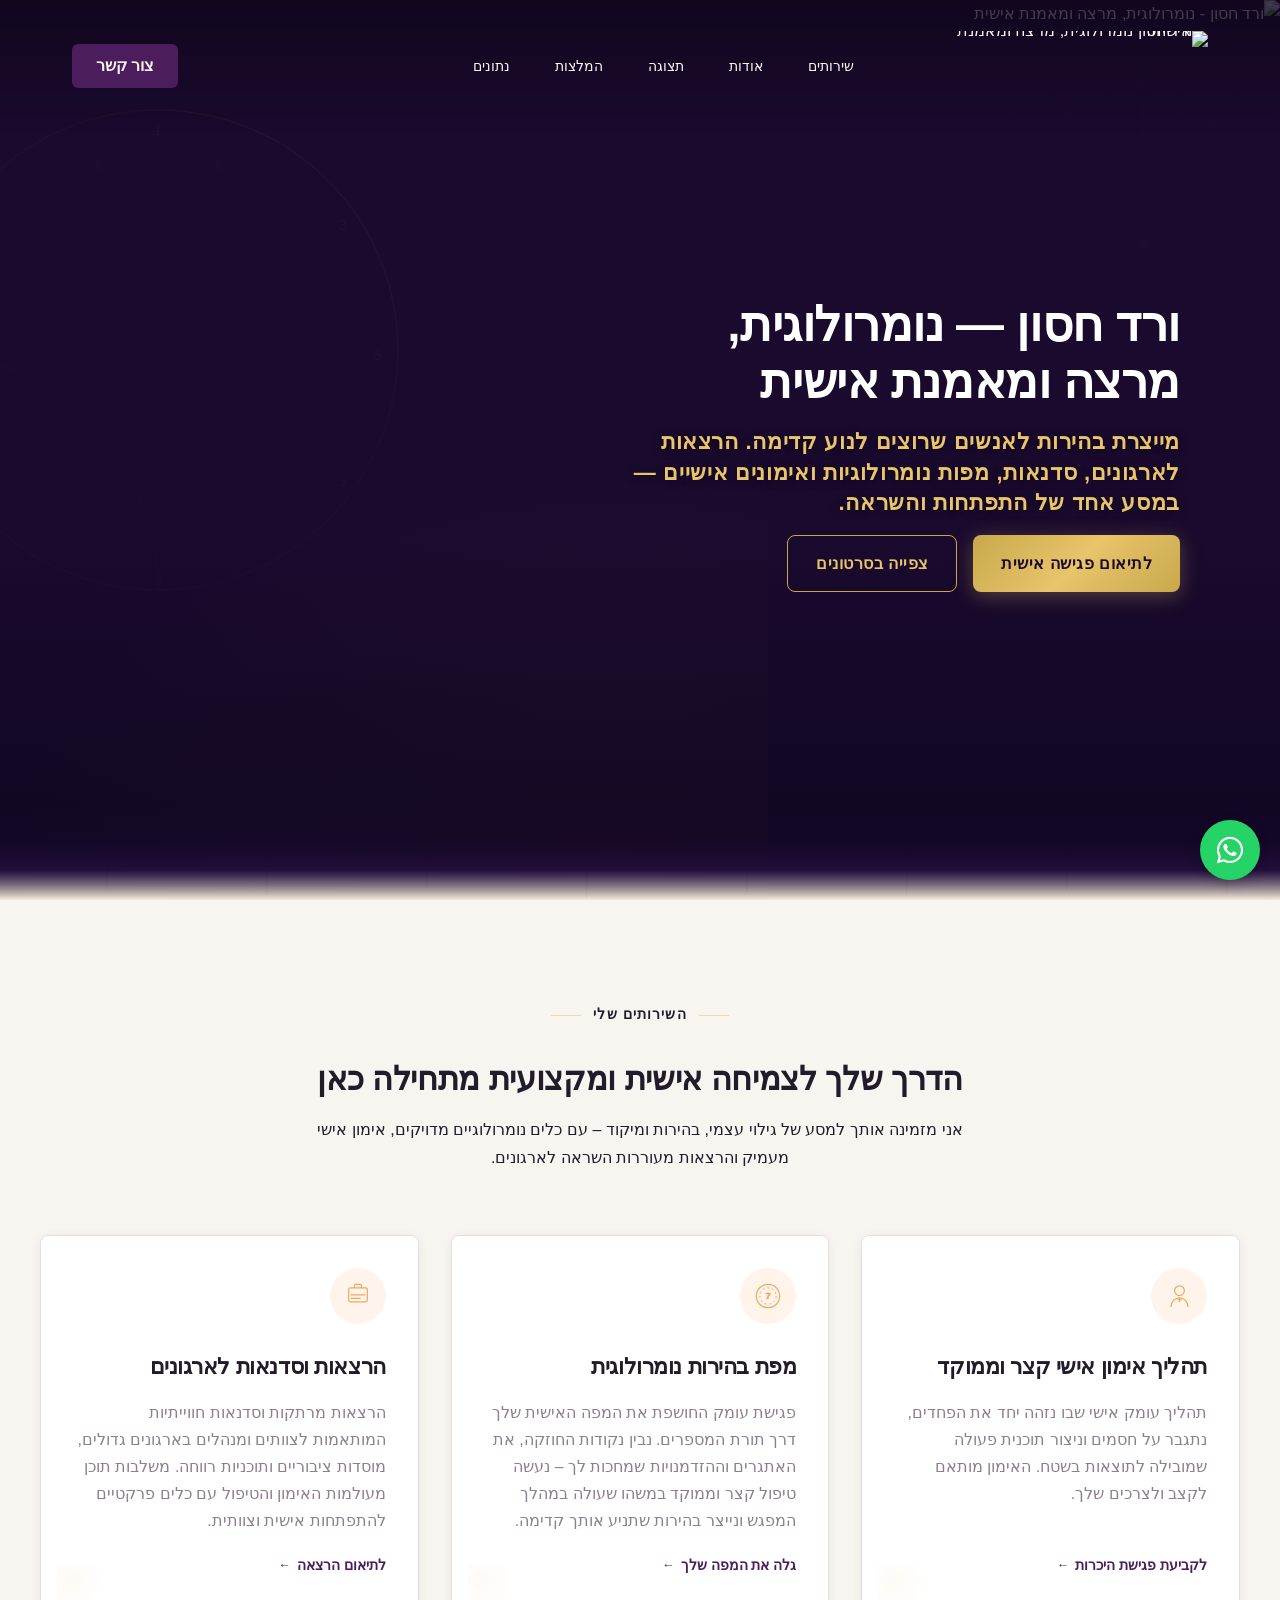
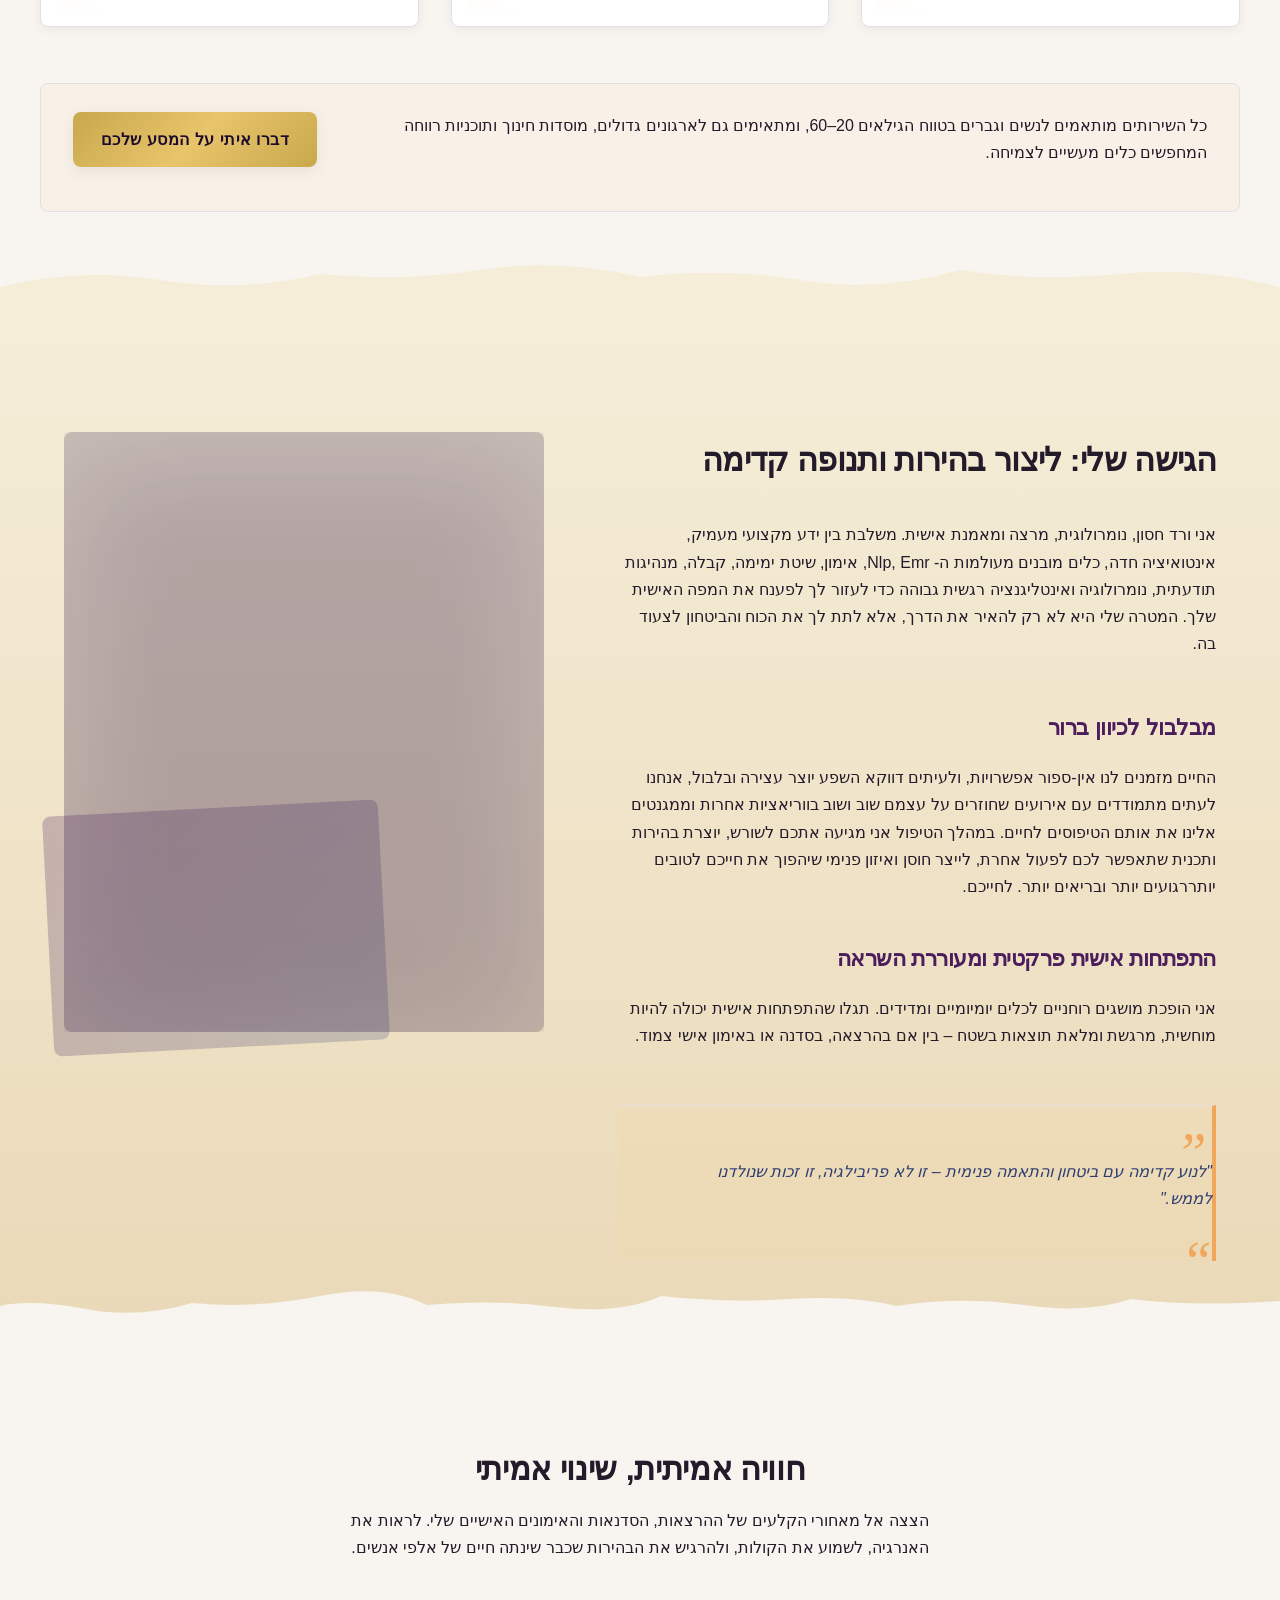
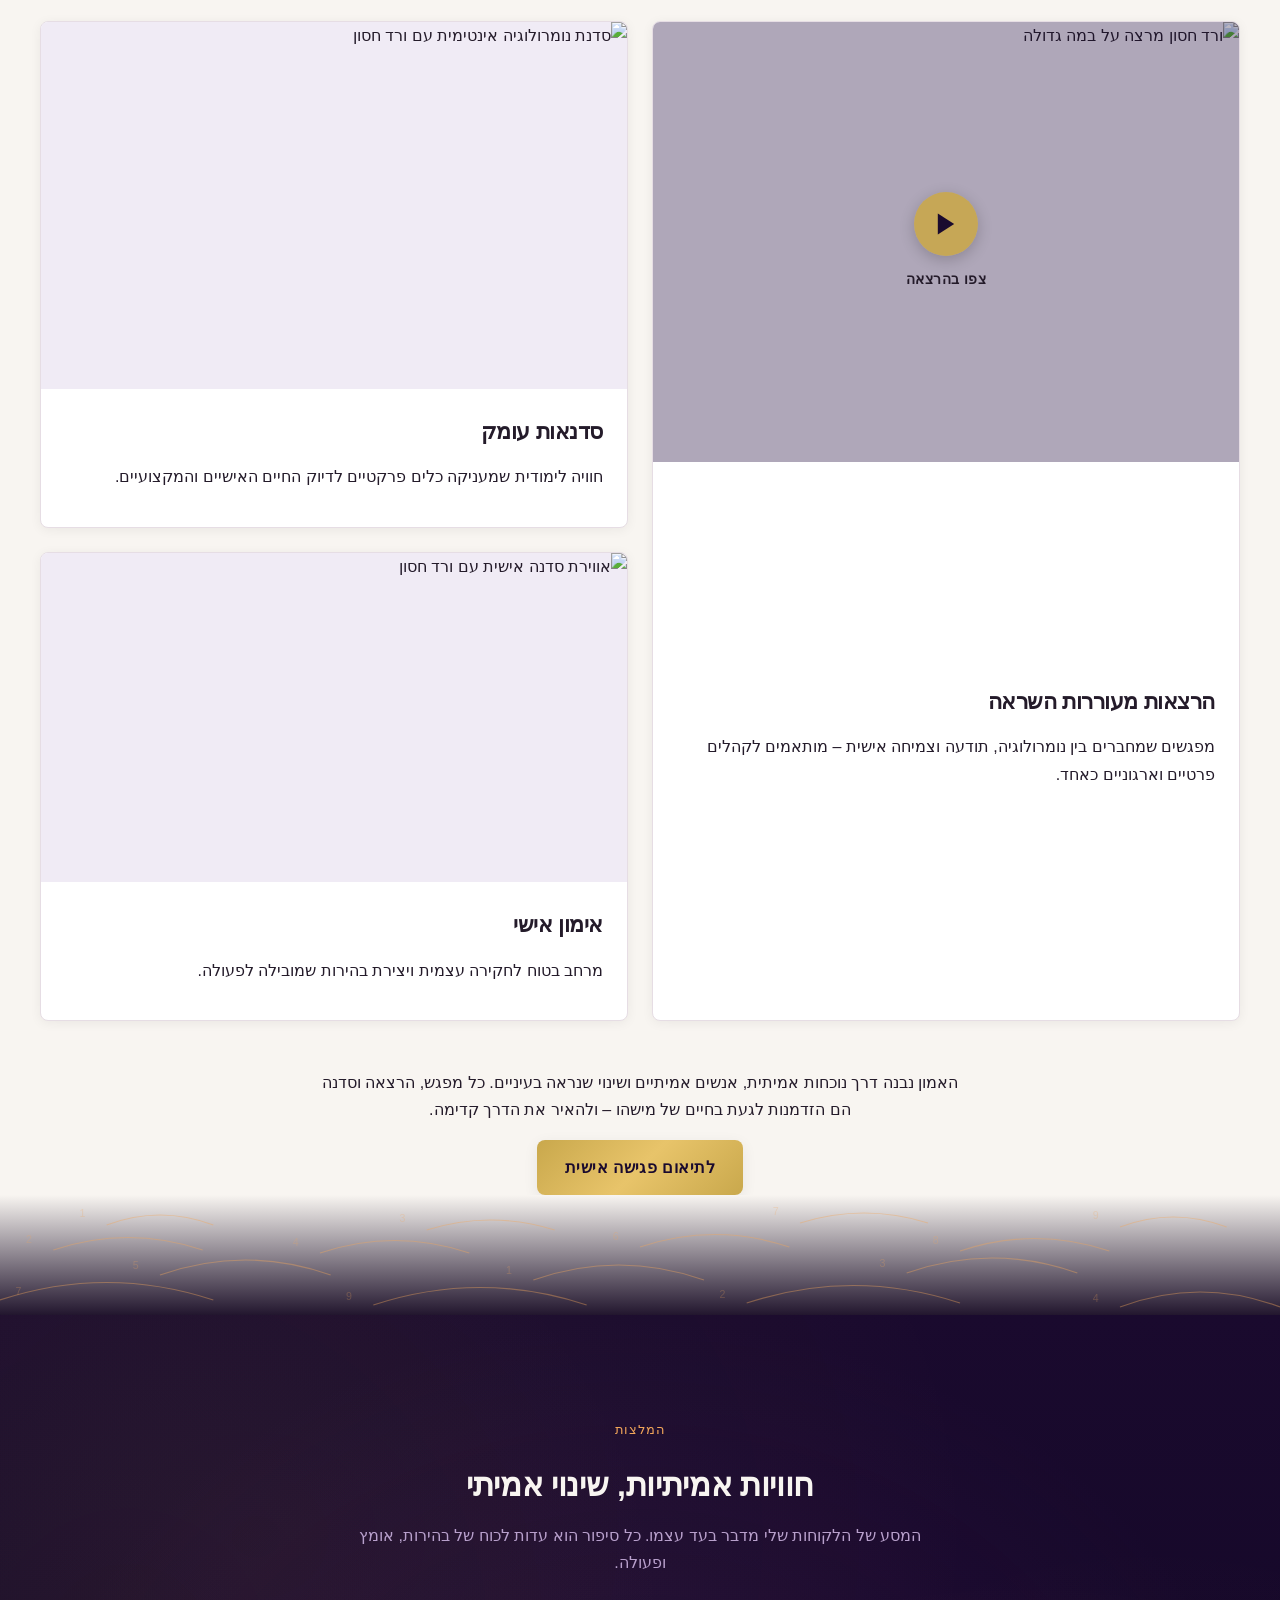
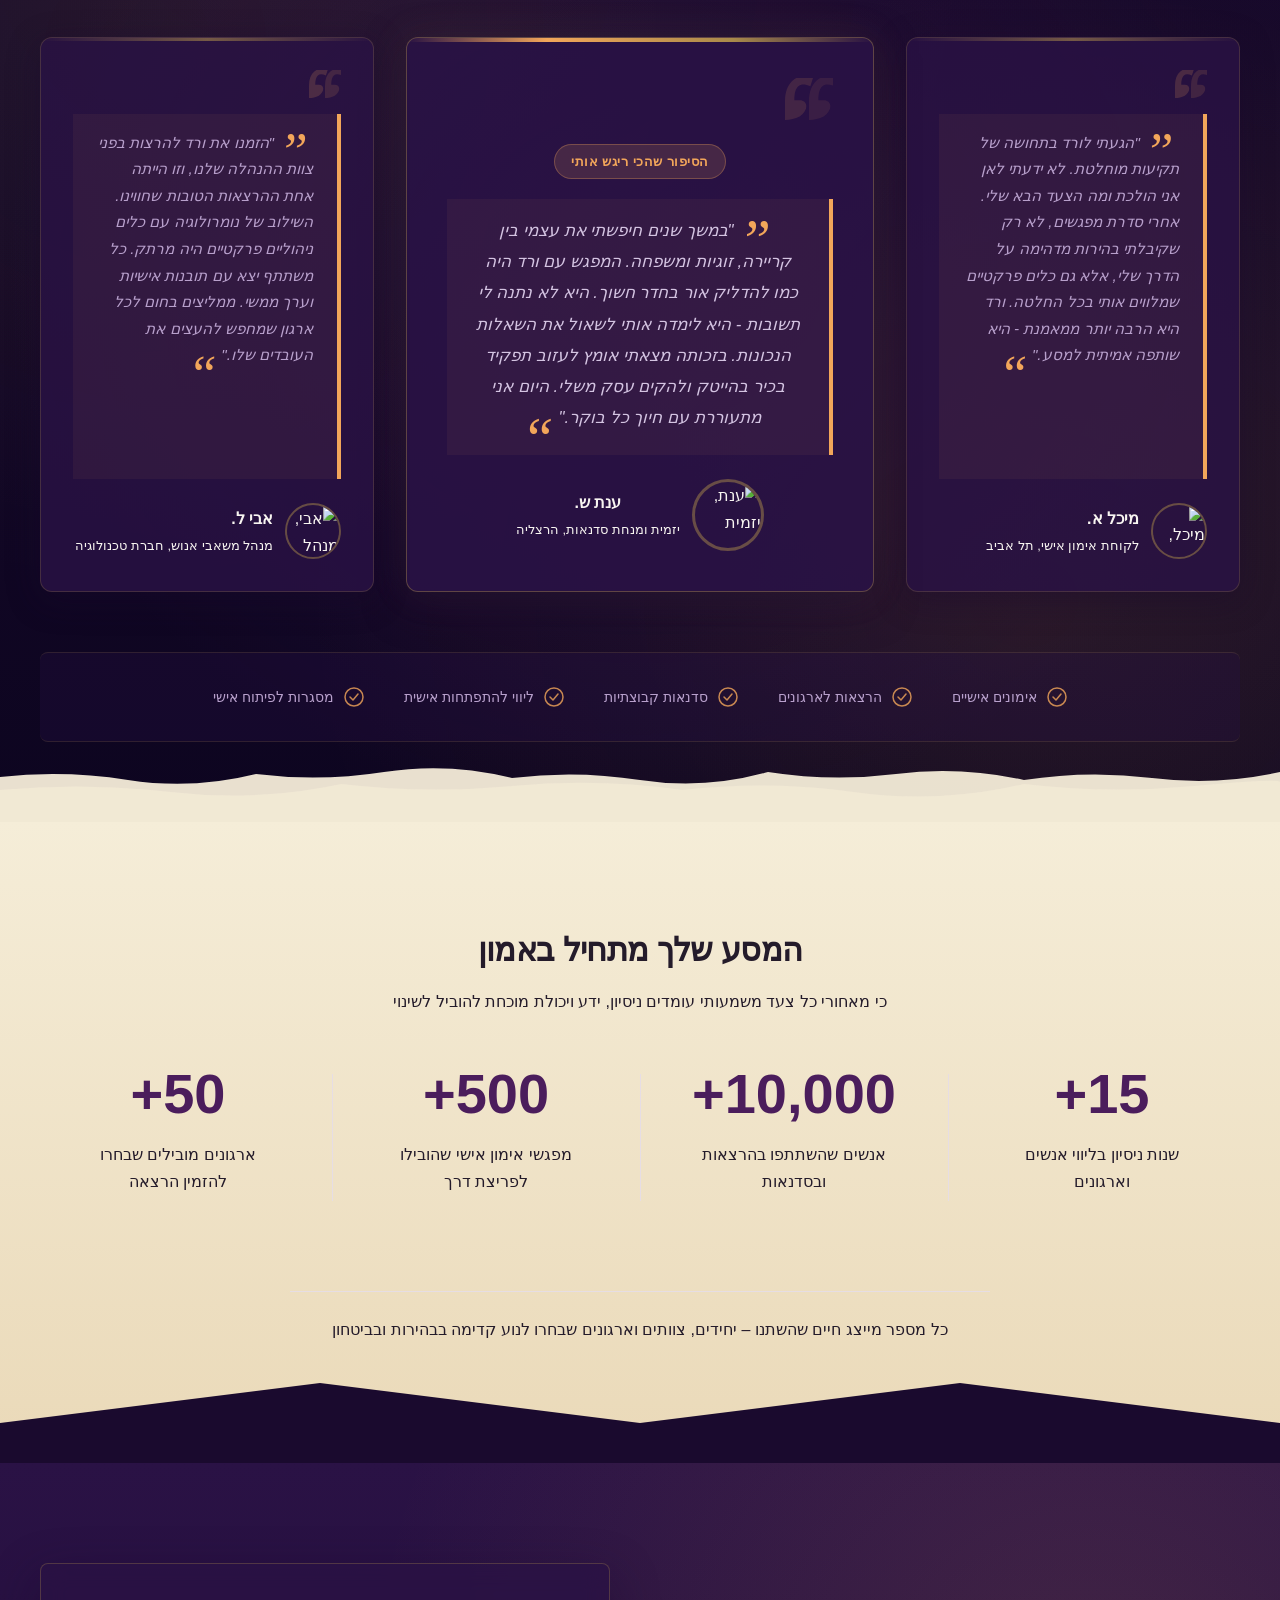
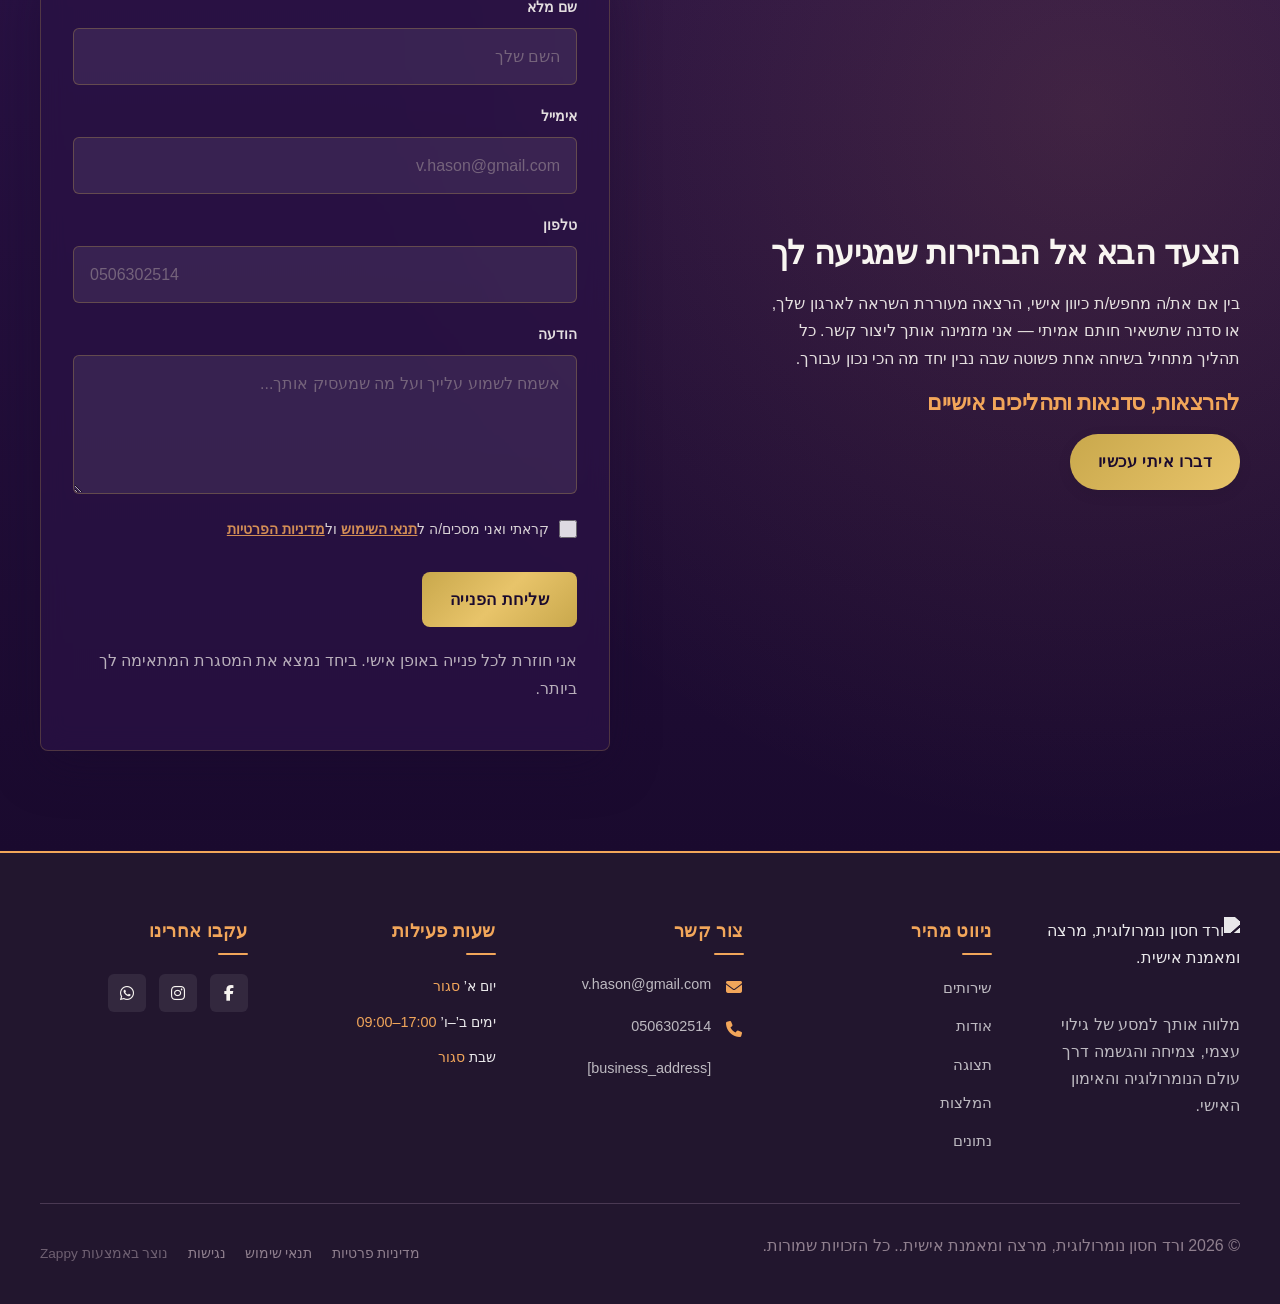
==== index.html @ 2fa68022 "Incremental sync: 1 page(s) — text_edit" ====
<!DOCTYPE html>
<html lang="he" dir="rtl">
<head>
    <meta charset="UTF-8">
    <meta name="viewport" content="width=device-width, initial-scale=1.0">
    <meta name="robots" content="index, follow">
    <title>גלי את הייעוד שלך עוד היום — ורד חסון נומרולוגית, מרצה ומאמנת אישית.</title>
    <meta name="description" content="מוכנים לפרוץ דרך? ורד חסון, מאמנת אישית מובילה, מזמינה אתכם להרצאות, סדנאות ואימון אישי שיעניקו לכם בהירות וכוח לנוע קדימה. הצטרפו עכשיו!">
    <meta name="keywords" content="מאמנים אישיים מובילים, אימון אישי אונליין, נומרולוגיה, הרצאות העצמה, סדנאות התפתחות אישית">
    
    <!-- Favicons -->
    <link rel="icon" type="image/x-icon" href="/assets/favicon.ico">
    <link rel="icon" type="image/png" sizes="16x16" href="/assets/favicon-16x16.png">
    <link rel="icon" type="image/png" sizes="32x32" href="/assets/favicon-32x32.png">
    <link rel="icon" type="image/png" sizes="48x48" href="/assets/favicon-48x48.png">
    <link rel="icon" type="image/png" sizes="192x192" href="/assets/favicon-192x192.png">
    <link rel="icon" type="image/png" sizes="512x512" href="/assets/favicon-512x512.png">
    <link rel="apple-touch-icon" href="/assets/apple-touch-icon.png">
    <!-- Zappy Analytics -->
<script>
(function() {
  'use strict';
  
  // Configuration
  var config = {
    websiteId: '244a38d6-dc66-4b1b-9776-878dfb1413a5',
    apiUrl: 'https://api.zappy5.com/api/analytics/track',
    sessionDuration: 30 * 60 * 1000, // 30 minutes
    visitorDuration: 30 * 24 * 60 * 60 * 1000, // 30 days
    trackPageViews: true,
    trackClicks: true,
    trackFormSubmissions: true
  };
  
  // Generate or retrieve persistent visitor ID (30 days)
  function getVisitorId() {
    var visitorKey = 'zappy_visitor_' + config.websiteId;
    var visitor = null;
    
    try {
      visitor = localStorage.getItem(visitorKey);
      if (visitor) {
        var visitorData = JSON.parse(visitor);
        var now = Date.now();
        
        // Check if visitor ID is still valid (30 days)
        if (now - visitorData.created < config.visitorDuration) {
          // Update last seen timestamp
          visitorData.lastSeen = now;
          localStorage.setItem(visitorKey, JSON.stringify(visitorData));
          return visitorData.id;
        }
      }
    } catch (e) {
      console.warn('Zappy Analytics: LocalStorage not available');
    }
    
    // Generate new visitor ID
    var newVisitorId = 'zv_' + Date.now() + '_' + Math.random().toString(36).substr(2, 9);
    
    try {
      localStorage.setItem(visitorKey, JSON.stringify({
        id: newVisitorId,
        created: Date.now(),
        lastSeen: Date.now()
      }));
    } catch (e) {
      // Continue without local storage
    }
    
    return newVisitorId;
  }
  
  // Generate or retrieve session ID (30 minutes)
  function getSessionId() {
    var sessionKey = 'zappy_session_' + config.websiteId;
    var session = null;
    
    try {
      session = sessionStorage.getItem(sessionKey);
      if (session) {
        var sessionData = JSON.parse(session);
        var now = Date.now();
        
        // Check if session is still valid
        if (now - sessionData.timestamp < config.sessionDuration) {
          // Update timestamp
          sessionData.timestamp = now;
          sessionStorage.setItem(sessionKey, JSON.stringify(sessionData));
          return sessionData.id;
        }
      }
    } catch (e) {
      console.warn('Zappy Analytics: SessionStorage not available');
    }
    
    // Generate new session ID
    var newSessionId = 'zs_' + Date.now() + '_' + Math.random().toString(36).substr(2, 9);
    
    try {
      sessionStorage.setItem(sessionKey, JSON.stringify({
        id: newSessionId,
        timestamp: Date.now()
      }));
    } catch (e) {
      // Continue without session storage
    }
    
    return newSessionId;
  }
  
  var visitorId = getVisitorId();
  var sessionId = getSessionId();
  
  // Track an event
  function trackEvent(eventType, data) {
    data = data || {};
    
    var eventData = {
      website_id: config.websiteId,
      event_type: eventType,
      page_path: window.location.pathname,
      referrer: document.referrer || 'direct',
      visitor_id: visitorId,
      session_id: sessionId,
      metadata: data
    };
    
    // Use sendBeacon if available (better for page unload events)
    if (navigator.sendBeacon) {
      var blob = new Blob([JSON.stringify(eventData)], { type: 'application/json' });
      navigator.sendBeacon(config.apiUrl, blob);
    } else {
      // Fallback to fetch
      fetch(config.apiUrl, {
        method: 'POST',
        headers: {
          'Content-Type': 'application/json'
        },
        body: JSON.stringify(eventData),
        keepalive: true
      }).catch(function(error) {
        console.warn('Zappy Analytics: Failed to track event', error);
      });
    }
  }
  
  // Track page view
  if (config.trackPageViews) {
    trackEvent('pageview', {
      title: document.title,
      url: window.location.href
    });
  }
  
  // Track clicks on important elements
  if (config.trackClicks) {
    document.addEventListener('click', function(e) {
      var target = e.target;
      
      // Track button clicks (counted as actions)
      if (target.tagName === 'BUTTON' || target.closest('button')) {
        var button = target.tagName === 'BUTTON' ? target : target.closest('button');
        trackEvent('click', {
          element: 'button',
          text: button.textContent.trim().substring(0, 100),
          id: button.id || null,
          class: button.className || null
        });
      }
      
      // Track link clicks (navigation - not counted as actions)
      else if (target.tagName === 'A' || target.closest('a')) {
        var link = target.tagName === 'A' ? target : target.closest('a');
        trackEvent('navigation', {
          element: 'link',
          text: link.textContent.trim().substring(0, 100),
          href: link.href,
          external: link.hostname !== window.location.hostname
        });
      }
    }, true);
  }
  
  // Track form submissions
  if (config.trackFormSubmissions) {
    document.addEventListener('submit', function(e) {
      var form = e.target;
      
      trackEvent('form_submit', {
        form_id: form.id || null,
        form_name: form.name || null,
        form_action: form.action || null,
        form_method: form.method || 'GET'
      });
    }, true);
  }
  
  // Track time on page (send on page unload)
  var pageLoadTime = Date.now();
  
  window.addEventListener('beforeunload', function() {
    var timeOnPage = Math.floor((Date.now() - pageLoadTime) / 1000); // in seconds
    
    trackEvent('page_unload', {
      time_on_page: timeOnPage,
      page_path: window.location.pathname
    });
  });
  
  // Expose tracking function globally for custom events
  window.zappyAnalytics = {
    track: trackEvent,
    getVisitorId: function() { return visitorId; },
    getSessionId: function() { return sessionId; }
  };
  
})();
</script>
<!-- End Zappy Analytics -->
    <meta property="og:title" content="גלי את הייעוד שלך עוד היום — ורד חסון נומרולוגית, מרצה ומאמנת אישית.">
    <meta property="og:description" content="מוכנים לפרוץ דרך? ורד חסון, מאמנת אישית מובילה, מזמינה אתכם להרצאות, סדנאות ואימון אישי שיעניקו לכם בהירות וכוח לנוע קדימה. הצטרפו עכשיו!">
    <meta name="twitter:card" content="summary_large_image">
    <meta name="twitter:title" content="גלי את הייעוד שלך עוד היום — ורד חסון נומרולוגית, מרצה ומאמנת אישית.">
    <meta name="twitter:description" content="מוכנים לפרוץ דרך? ורד חסון, מאמנת אישית מובילה, מזמינה אתכם להרצאות, סדנאות ואימון אישי שיעניקו לכם בהירות וכוח לנוע קדימה. הצטרפו עכשיו!">
    <meta property="og:type" content="website">
  <meta property="og:locale" content="he_IL">
  
  
  
  
  
  <link rel="stylesheet" href="https://cdnjs.cloudflare.com/ajax/libs/font-awesome/6.4.0/css/all.min.css">
  <style>
    .skip-link { position: absolute; top: 0; left: 0; transform: translateY(-200%); padding: 12px 18px; background: var(--bg-dark, #1a1a1a); color: var(--text-light, #fff); font-weight: 600; border-radius: 0 0 8px 0; z-index: 10000; }
    .skip-link:focus { transform: none; outline: 2px solid var(--ring, #fff); outline-offset: 2px; }
    :focus-visible { outline: 2px solid var(--ring, currentColor); outline-offset: 3px; }
  </style>


  
    <!-- Favicons -->
    <link rel="icon" type="image/x-icon" href="/assets/favicon.ico">
    <link rel="icon" type="image/png" sizes="16x16" href="/assets/favicon-16x16.png">
    <link rel="icon" type="image/png" sizes="32x32" href="/assets/favicon-32x32.png">
    <link rel="icon" type="image/png" sizes="48x48" href="/assets/favicon-48x48.png">
    <link rel="icon" type="image/png" sizes="192x192" href="/assets/favicon-192x192.png">
    <link rel="icon" type="image/png" sizes="512x512" href="/assets/favicon-512x512.png">
    <link rel="apple-touch-icon" href="/assets/apple-touch-icon.png">
    <!-- Cookie Consent -->
    <link rel="stylesheet" href="https://cdn.jsdelivr.net/npm/vanilla-cookieconsent@3/dist/cookieconsent.css">
    <script src="https://cdn.jsdelivr.net/npm/vanilla-cookieconsent@3/dist/cookieconsent.umd.js"></script>
    <!-- Mickidum Accessibility Toolbar -->
    <script src="https://cdn.jsdelivr.net/gh/mickidum/acc_toolbar/acctoolbar/acctoolbar.min.js"></script>
    <link rel="stylesheet" href="/styles.css">
    <script>window.ZAPPY_WEBSITE_ID = "244a38d6-dc66-4b1b-9776-878dfb1413a5"; window.ZAPPY_API_BASE = "https://api.zappy5.com";</script>

    <style id="zappy-dropdown-submenu-styles">
      /* ========== DESKTOP DROPDOWN SUBMENU STYLES ========== */
      /* Base styles for dropdown submenus - parent must be positioned */
      .nav-menu li:has(.sub-menu), nav li:has(.sub-menu), .navbar li:has(.sub-menu), #navMenu li:has(.sub-menu) { position: relative; }
      /* Submenu base - hidden by default */
      .nav-menu .sub-menu, nav .sub-menu, .navbar .sub-menu, #navMenu .sub-menu { display: block !important; position: absolute !important; top: 100%; left: 0; min-width: 220px; background: white; border-radius: 8px; box-shadow: 0 8px 25px rgba(0,0,0,0.15); padding: 8px 0; opacity: 0; visibility: hidden; transform: translateY(10px); transition: all 0.3s ease; z-index: 1000; list-style: none; pointer-events: none; }
      /* CRITICAL: Desktop hover styles to show dropdown */
      .nav-menu li:hover > .sub-menu, nav li:hover > .sub-menu, .navbar li:hover > .sub-menu, #navMenu li:hover > .sub-menu { opacity: 1 !important; visibility: visible !important; transform: translateY(0) !important; pointer-events: auto !important; }
      /* Submenu item styling */
      .sub-menu li { list-style: none; margin: 0; padding: 0; }
      .sub-menu a { display: block !important; padding: 10px 16px !important; color: var(--text-dark, #333) !important; font-weight: 500; text-decoration: none; white-space: nowrap; transition: background-color 0.2s; }
      .sub-menu .zappy-nav-child > a { padding-left: 28px !important; font-size: 0.9em !important; opacity: 0.85 !important; }
      [dir="rtl"] .sub-menu .zappy-nav-child > a, html[lang="he"] .sub-menu .zappy-nav-child > a, html[lang="ar"] .sub-menu .zappy-nav-child > a { padding-left: 10px !important; padding-right: 28px !important; }
      .sub-menu .zappy-nav-parent > a { font-weight: 600 !important; }
      .sub-menu a:hover { background-color: #f5f5f5; }
      /* RTL (Hebrew/Arabic) dropdown positioning */
      [dir="rtl"] .nav-menu .sub-menu, [dir="rtl"] nav .sub-menu, [dir="rtl"] .navbar .sub-menu, html[lang="he"] .nav-menu .sub-menu, html[lang="he"] nav .sub-menu, html[lang="he"] .navbar .sub-menu, html[lang="ar"] .nav-menu .sub-menu, html[lang="ar"] nav .sub-menu, html[lang="ar"] .navbar .sub-menu { left: auto !important; right: 0 !important; }
      /* Hide empty dropdown menus (exclude catalog sub-menus that use <a> children instead of <li>) */
      .sub-menu:empty, .sub-menu:not(:has(li:not(.zappy-hidden-menu-item))):not(:has(> a)), .sub-menu:not(:has(li)):not(:has(> a)) { display: none !important; opacity: 0 !important; visibility: hidden !important; pointer-events: none !important; }
      /* Desktop: show submenu on Menu Group hover */
      li:has(.menu-group-title):hover > .sub-menu { opacity: 1 !important; visibility: visible !important; transform: translateY(0) !important; pointer-events: auto !important; }
      /* Menu Group title styling */
      .nav-menu > li > .menu-group-title, #navMenu > li > .menu-group-title { display: inline-block; padding: 0.5rem 1rem; cursor: default; user-select: none; }
      
      /* ========== MOBILE SUBMENU STYLES ========== */
      @media (max-width: 768px) {
        .nav-menu .sub-menu, nav .sub-menu, .navbar .sub-menu, #navMenu .sub-menu { position: static !important; transform: none !important; box-shadow: none !important; background: transparent !important; max-height: 0; overflow: hidden; opacity: 0; visibility: hidden; transition: max-height 0.3s ease, opacity 0.3s ease; padding: 0 !important; border-radius: 0 !important; }
        .navbar .sub-menu.mobile-expanded, .nav-menu .sub-menu.mobile-expanded, #navMenu .sub-menu.mobile-expanded { max-height: none !important; overflow-y: visible !important; opacity: 1 !important; visibility: visible !important; padding: 8px 0 8px 16px !important; }
        [dir="rtl"] .sub-menu.mobile-expanded, html[lang="he"] .sub-menu.mobile-expanded { padding: 8px 16px 8px 0 !important; }
        /* Disable hover behavior on mobile */
        .nav-menu li:hover > .sub-menu, nav li:hover > .sub-menu, .navbar li:hover > .sub-menu, #navMenu li:hover > .sub-menu { opacity: 0; visibility: hidden; pointer-events: none; }
        .nav-menu li > .sub-menu.mobile-expanded, nav li > .sub-menu.mobile-expanded, .navbar li > .sub-menu.mobile-expanded, #navMenu li > .sub-menu.mobile-expanded { opacity: 1 !important; visibility: visible !important; pointer-events: auto !important; }
        .nav-menu li:has(.sub-menu), nav li:has(.sub-menu), .navbar li:has(.sub-menu), #navMenu li:has(.sub-menu) { display: flex !important; flex-wrap: wrap !important; align-items: center !important; position: relative !important; min-height: 44px !important; }
        .nav-menu li:has(.sub-menu) > a, nav li:has(.sub-menu) > a, .navbar li:has(.sub-menu) > a, #navMenu li:has(.sub-menu) > a { flex: 1 !important; min-width: 0 !important; }
        .nav-menu li:has(.sub-menu) > .menu-group-title, nav li:has(.sub-menu) > .menu-group-title, .navbar li:has(.sub-menu) > .menu-group-title, #navMenu li:has(.sub-menu) > .menu-group-title { flex: 1 !important; min-width: 0 !important; padding: 0 !important; line-height: inherit !important; }
        .nav-menu li:has(.sub-menu) > .sub-menu, nav li:has(.sub-menu) > .sub-menu, .navbar li:has(.sub-menu) > .sub-menu, #navMenu li:has(.sub-menu) > .sub-menu { flex-basis: 100% !important; width: 100% !important; }
        .nav-menu li:has(.sub-menu) > a [class*="chevron"], .nav-menu li:has(.sub-menu) > a [class*="arrow"], .nav-menu li:has(.sub-menu) > a .fa-chevron-down, .nav-menu li:has(.sub-menu) > a .fa-angle-down, nav li:has(.sub-menu) > a [class*="chevron"], nav li:has(.sub-menu) > a [class*="arrow"], #navMenu li:has(.sub-menu) > a [class*="chevron"], #navMenu li:has(.sub-menu) > a [class*="arrow"] { display: none !important; visibility: hidden !important; }
        .mobile-submenu-toggle { display: flex !important; align-items: center !important; justify-content: center !important; width: 44px !important; height: auto !important; background: transparent !important; border: none !important; cursor: pointer !important; color: var(--text-light) !important; position: static !important; flex-shrink: 0 !important; align-self: stretch !important; z-index: 2 !important; padding: 0 !important; margin: 0 !important; }
        .mobile-submenu-toggle::after { content: '' !important; width: 0 !important; height: 0 !important; border-left: 6px solid transparent !important; border-right: 6px solid transparent !important; border-top: 7px solid currentColor !important; transition: transform 0.3s ease !important; }
        .mobile-submenu-toggle.expanded::after { transform: rotate(180deg) !important; }
        .sub-menu a { padding: 10px 0 !important; display: block !important; color: var(--text-light) !important; white-space: normal !important; }
        .sub-menu .zappy-nav-child > a { padding-left: 28px !important; font-size: 0.9em !important; opacity: 0.85 !important; }
        [dir="rtl"] .sub-menu .zappy-nav-child > a, html[lang="he"] .sub-menu .zappy-nav-child > a, html[lang="ar"] .sub-menu .zappy-nav-child > a { padding-left: 0 !important; padding-right: 28px !important; }
        .sub-menu .zappy-nav-parent > a { font-weight: 600 !important; }
        .nav-menu.active, #navMenu.active { max-width: 100vw !important; overflow-x: hidden !important; box-sizing: border-box !important; }
        .navbar .sub-menu li a, nav.navbar .sub-menu li a, .zappy-products-dropdown .sub-menu a { color: var(--text-light) !important; }
      }
      @media (min-width: 769px) { .mobile-submenu-toggle { display: none !important; } }
    </style>

    <style id="zappy-widget-visibility">
      html[dir="rtl"] .whatsapp-float { right: 20px !important; left: auto !important; }
      html[dir="ltr"] .whatsapp-float, html:not([dir]) .whatsapp-float { left: 20px !important; right: auto !important; }
      html[dir="rtl"] #mic-access-tool-general-button, html[dir="rtl"] .mic-access-tool-general-button,
      html[dir="rtl"] #mic-init-access-tool .mic-access-tool-general-button,
      html[dir="rtl"] #mic-init-access-tool #mic-access-tool-general-button,
      html[dir="rtl"] ._access-icon { left: 20px !important; right: auto !important; }
      html[dir="ltr"] #mic-access-tool-general-button, html[dir="ltr"] .mic-access-tool-general-button,
      html[dir="ltr"] #mic-init-access-tool .mic-access-tool-general-button,
      html[dir="ltr"] #mic-init-access-tool #mic-access-tool-general-button,
      html[dir="ltr"] ._access-icon,
      html:not([dir]) #mic-access-tool-general-button, html:not([dir]) .mic-access-tool-general-button,
      html:not([dir]) #mic-init-access-tool .mic-access-tool-general-button,
      html:not([dir]) #mic-init-access-tool #mic-access-tool-general-button,
      html:not([dir]) ._access-icon { right: 20px !important; left: auto !important; }
      @media (max-width: 768px) { .whatsapp-float { display: flex !important; } }
      @media (min-width: 769px) { .whatsapp-float { display: flex !important; } }
      @media (max-width: 768px) {
        #mic-access-tool-general-button, .mic-access-tool-general-button,
        #mic-init-access-tool .mic-access-tool-general-button, #mic-init-access-tool #mic-access-tool-general-button,
        ._access-icon { display: flex !important; visibility: visible !important; opacity: 1 !important; pointer-events: auto !important; }
        #mic-access-tool-box.opened-mic-access-tool, .mic-access-tool-box.opened-mic-access-tool,
        #mic-init-access-tool #mic-access-tool-box.opened-mic-access-tool {
          visibility: visible !important; opacity: 1 !important; pointer-events: auto !important;
        }
      }
      @media (min-width: 769px) {
        #mic-access-tool-general-button, .mic-access-tool-general-button,
        #mic-init-access-tool .mic-access-tool-general-button, #mic-init-access-tool #mic-access-tool-general-button,
        ._access-icon { display: flex !important; visibility: visible !important; opacity: 1 !important; pointer-events: auto !important; }
        #mic-access-tool-box.opened-mic-access-tool, .mic-access-tool-box.opened-mic-access-tool,
        #mic-init-access-tool #mic-access-tool-box.opened-mic-access-tool {
          visibility: visible !important; opacity: 1 !important; pointer-events: auto !important;
        }
      }
    </style>
</head>
<body>
<a class="skip-link" href="#main">דלג לתוכן הראשי</a>
  <nav class="navbar" dir="rtl">
  <button class="mobile-toggle" id="mobileToggle" aria-label="Menu">
    <svg class="hamburger-icon" width="24" height="24" viewBox="0 0 24 24" fill="none">
      <path d="M3 12h18M3 6h18M3 18h18" stroke="currentColor" stroke-width="2" stroke-linecap="round"></path>
    </svg>
    <svg class="close-icon" width="24" height="24" viewBox="0 0 24 24" fill="none" style="display: none;">
      <path d="M18 6L6 18M6 6l12 12" stroke="currentColor" stroke-width="2" stroke-linecap="round"></path>
    </svg>
  </button>
  
  <button class="phone-header-btn" data-phone="0506302514" aria-label="Call">
    <svg width="20" height="20" viewBox="0 0 24 24" fill="currentColor">
      <path d="M22 16.92v3a2 2 0 0 1-2.18 2 19.79 19.79 0 0 1-8.63-3.07 19.5 19.5 0 0 1-6-6 19.79 19.79 0 0 1-3.07-8.67A2 2 0 0 1 4.11 2h3a2 2 0 0 1 2 1.72 12.84 12.84 0 0 0 .7 2.81 2 2 0 0 1-.45 2.11L8.09 9.91a16 16 0 0 0 6 6l1.27-1.27a2 2 0 0 1 2.11-.45 12.84 12.84 0 0 0 2.81.7A2 2 0 0 1 22 16.92z"></path>
    </svg>
  </button>

  <div class="nav-container">
    <div class="nav-right-group"><div class="nav-brand">
      <a href="/" class="logo-link"><img class="logo" src="/assets/site---------image-1.webp" alt="ורד חסון נומרולוגית, מרצה ומאמנת אישית."></a>
    </div><ul class="nav-menu" id="navMenu"><li><a href="#services">שירותים</a></li><li><a href="#about">אודות</a></li><li><a href="#showcase">תצוגה</a></li><li><a href="#testimonials">המלצות</a></li><li><a href="#stats">נתונים</a></li></ul></div>
    
    
    
    <div class="nav-cta-container"><li class="nav-cta-item"><a href="#contact" class="nav-cta-btn">צור קשר</a></li></div>
  </div>
</nav>
<script>

// Navbar Mobile Menu Toggle and Contrast Fix
(function() {
  // Use 'load' event instead of 'DOMContentLoaded' to ensure we run AFTER all other scripts
  window.addEventListener('load', function() {
    
    // FIX MOBILE BUTTON CONTRAST
    // Detect navbar background color and apply contrasting color to mobile buttons
    const navbar = document.querySelector('.navbar, nav, header');
    if (!navbar) {
      console.log('[Navbar] Navbar element not found');
      return;
    }
    
    // DECLARE VARIABLES EARLY to avoid Temporal Dead Zone errors
    // These are used in multiple places below
    let mobileToggle = document.getElementById('mobileToggle') ||
                       document.querySelector('.mobile-toggle') ||
                       document.querySelector('.hamburger') ||
                       document.querySelector('.hamburger-menu') ||
                       document.querySelector('.menu-toggle') ||
                       document.querySelector('.burger-menu') ||
                       document.querySelector('[aria-label="Menu"]') ||
                       document.querySelector('[aria-label="תפריט"]');
    
    const phoneBtn = document.querySelector('.phone-header-btn');
    
    const computedStyle = window.getComputedStyle(navbar);
    let bgColor = computedStyle.backgroundColor;
    
    console.log('[Navbar] Initial navbar background:', bgColor);
    
    // Check if background is transparent or rgba with 0 alpha
    const isTransparent = bgColor === 'transparent' || 
                         bgColor === 'rgba(0, 0, 0, 0)' ||
                         (bgColor.startsWith('rgba') && bgColor.includes(', 0)'));
    
    if (isTransparent) {
      // Check for background-image or gradient
      const bgImage = computedStyle.backgroundImage;
      if (bgImage && bgImage !== 'none') {
        console.log('[Navbar] Navbar has background image/gradient, using dark text');
        bgColor = 'rgb(240, 240, 240)'; // Assume light background
      } else {
        // Transparent navbar - check body background
        const bodyBg = window.getComputedStyle(document.body).backgroundColor;
        console.log('[Navbar] Navbar transparent, using body background:', bodyBg);
        bgColor = bodyBg;
      }
    }
    
    // Calculate luminance to determine if background is light or dark
    const rgb = bgColor.match(/\d+/g);
    if (rgb && rgb.length >= 3) {
      const r = parseInt(rgb[0]);
      const g = parseInt(rgb[1]);
      const b = parseInt(rgb[2]);
      const luminance = (0.299 * r + 0.587 * g + 0.114 * b) / 255;
      
      // Mobile button colors are set by Claude's AI-generated CSS (same as .nav-menu a)
      // No dynamic color overrides needed - colors come from the generated navbar CSS
      console.log('[Navbar] Mobile button colors preserved from Claude CSS (luminance:', luminance.toFixed(2) + ')');
      
      // FIX ICON SIZES - Ensure SVGs are properly sized and visible
      // INJECT CRITICAL CSS TO OVERRIDE ANY CONFLICTING RULES
      const criticalCSS = document.createElement('style');
      criticalCSS.id = 'zappy-mobile-nav-fix';
      const htmlLang = document.documentElement.lang || 'en';
      const htmlDir = document.documentElement.dir || 'ltr';
      // Check both dir attribute AND lang for RTL detection
      // dir="rtl" is the most reliable indicator
      const isRTL = htmlDir === 'rtl' || htmlLang === 'he' || htmlLang === 'ar';
      
      criticalCSS.textContent = `
        /* Hide mobile buttons on desktop, show only on mobile */
        @media (min-width: 769px) {
          .mobile-toggle,
          .phone-header-btn {
            display: none !important;
          }
        }
        
        /* Show and position mobile buttons correctly on mobile */
        @media (max-width: 768px) {
          .navbar,
          nav.navbar {
            min-height: 70px !important;
          }

          .mobile-toggle,
          .phone-header-btn {
            position: absolute !important;
            top: 0 !important;
            bottom: 0 !important;
            margin-top: auto !important;
            margin-bottom: auto !important;
            transform: none !important;
            z-index: 1001 !important;
            display: flex !important;
            align-items: center !important;
            justify-content: center !important;
            width: 36px !important;
            height: 36px !important;
            border-radius: 50% !important;
            border: none !important;
            cursor: pointer !important;
            padding: 6px !important;
            background: none !important;
            color: var(--nav-text, var(--text-light)) !important;
            touch-action: manipulation !important;
            -webkit-tap-highlight-color: transparent !important;
          }

          html[data-zappy-site-type="ecommerce"] .phone-header-btn,
          body[data-zappy-site-type="ecommerce"] .phone-header-btn,
          html[data-zappy-site-type="ecommerce"] header .phone-header-btn,
          html[data-zappy-site-type="ecommerce"] nav .phone-header-btn {
            display: none !important;
            visibility: hidden !important;
            width: 0 !important;
            height: 0 !important;
            min-width: 0 !important;
            overflow: hidden !important;
          }
          
          /* LTR positioning (default): hamburger LEFT, phone RIGHT */
          html:not([dir="rtl"]):not([lang="he"]):not([lang="ar"]) .mobile-toggle,
          html[dir="ltr"] .mobile-toggle {
            left: 12px !important;
            right: auto !important;
          }
          html:not([dir="rtl"]):not([lang="he"]):not([lang="ar"]) .phone-header-btn,
          html[dir="ltr"] .phone-header-btn {
            right: 12px !important;
            left: auto !important;
          }
          
          /* RTL positioning: hamburger RIGHT, phone LEFT */
          html[dir="rtl"] .mobile-toggle,
          html[lang="he"] .mobile-toggle,
          html[lang="ar"] .mobile-toggle {
            right: 12px !important;
            left: auto !important;
          }
          html[dir="rtl"] .phone-header-btn,
          html[lang="he"] .phone-header-btn,
          html[lang="ar"] .phone-header-btn {
            left: 12px !important;
            right: auto !important;
          }
          
          /* CRITICAL: Ensure nav-container has min-height on mobile */
          /* All children are positioned absolutely/fixed on mobile, so height:auto collapses to 0 */
          .nav-container {
            min-height: 70px !important;
            position: relative !important;
          }
          
          /* Ensure SVG icons are properly sized and inherit color */
          .mobile-toggle svg,
          .phone-header-btn svg {
            width: 24px !important;
            height: 24px !important;
            /* Don't force display - let JavaScript control hamburger/close toggle */
          }
          
          /* Reset nav-cta-container on mobile - remove desktop box-shadow/padding */
          /* that creates a visible ghost box when CTA button is hidden */
          .nav-cta-container {
            box-shadow: none !important;
            padding: 0 !important;
          }
          
          /* Hide nav-cta-container entirely on mobile when there's no lang-switcher */
          /* (only the CTA button is inside, and it's hidden on mobile) */
          .nav-cta-container:not(:has(.lang-switcher)) {
            display: none !important;
          }
          
          /* CRITICAL: Prevent hero image fade gradient from bleeding over headline text */
          /* The .image-fade-gradient has bottom: -30px (extends below parent) */
          /* On mobile stacked layout, this overlaps the h1 text below the image */
          .hero-image-column {
            overflow: hidden !important;
          }
          .image-fade-gradient {
            bottom: 0 !important;
          }
          
          /* Hide desktop language switcher on mobile - hamburger menu handles it */
          /* High specificity to override stored CSS */
          .lang-switcher,
          .nav-cta-container .lang-switcher,
          .nav-container .lang-switcher,
          .navbar .lang-switcher,
          .navbar .nav-cta-container .lang-switcher {
            display: none !important;
          }
        }
      `;
      
      // Remove existing fix if present and inject new one
      const existing = document.getElementById('zappy-mobile-nav-fix');
      if (existing) existing.remove();
      document.head.appendChild(criticalCSS);
      
      console.log('[Navbar] Critical CSS injected for mobile nav positioning');
      
      // ONLY apply inline positioning styles on mobile viewport
      // On desktop, the CSS handles hiding these buttons with display: none
      // Inline styles were breaking desktop layout by overriding CSS
      const isMobileViewport = window.innerWidth <= 768;
      
      if (mobileToggle) {
        // Icon sizing applies to all viewports for consistency
        const hamburgerIcon = mobileToggle.querySelector('.hamburger-icon');
        const closeIcon = mobileToggle.querySelector('.close-icon');
        
        if (hamburgerIcon) {
          hamburgerIcon.style.setProperty('width', '24px', 'important');
          hamburgerIcon.style.setProperty('height', '24px', 'important');
          hamburgerIcon.style.setProperty('display', 'block', 'important'); // Show hamburger by default
        }
        if (closeIcon) {
          closeIcon.style.setProperty('width', '24px', 'important');
          closeIcon.style.setProperty('height', '24px', 'important');
          closeIcon.style.setProperty('display', 'none', 'important'); // Hide close icon by default
        }
        
        // ONLY set positioning inline styles on mobile
        if (isMobileViewport) {
          mobileToggle.style.setProperty('position', 'absolute', 'important');
          mobileToggle.style.setProperty('top', '0', 'important');
          mobileToggle.style.setProperty('bottom', '0', 'important');
          mobileToggle.style.setProperty('margin-top', 'auto', 'important');
          mobileToggle.style.setProperty('margin-bottom', 'auto', 'important');
          mobileToggle.style.setProperty('transform', 'none', 'important');
          mobileToggle.style.setProperty('z-index', '1001', 'important');
          
          // Clear any inline left/right so CSS can take over based on html[dir]
          mobileToggle.style.removeProperty('left');
          mobileToggle.style.removeProperty('right');
          
          console.log('[Navbar] Mobile toggle positioning applied (mobile viewport)');
        } else {
          // On desktop, clear any positioning styles to let CSS handle it
          mobileToggle.style.removeProperty('position');
          mobileToggle.style.removeProperty('top');
          mobileToggle.style.removeProperty('transform');
          mobileToggle.style.removeProperty('z-index');
          mobileToggle.style.removeProperty('left');
          mobileToggle.style.removeProperty('right');
          console.log('[Navbar] Desktop viewport - cleared mobile toggle inline positioning');
        }
      }
      
      if (phoneBtn) {
        // Icon sizing applies to all viewports
        const phoneIcon = phoneBtn.querySelector('svg');
        if (phoneIcon) {
          phoneIcon.style.width = '24px';
          phoneIcon.style.height = '24px';
          phoneIcon.setAttribute('width', '24');
          phoneIcon.setAttribute('height', '24');
        }
        
        // ONLY set positioning inline styles on mobile
        if (isMobileViewport) {
          phoneBtn.style.setProperty('position', 'absolute', 'important');
          phoneBtn.style.setProperty('top', '0', 'important');
          phoneBtn.style.setProperty('bottom', '0', 'important');
          phoneBtn.style.setProperty('margin-top', 'auto', 'important');
          phoneBtn.style.setProperty('margin-bottom', 'auto', 'important');
          phoneBtn.style.setProperty('transform', 'none', 'important');
          phoneBtn.style.setProperty('z-index', '1001', 'important');
          
          // Clear any inline left/right so CSS can take over based on html[dir]
          phoneBtn.style.removeProperty('left');
          phoneBtn.style.removeProperty('right');
          
          console.log('[Navbar] Phone button positioning applied (mobile viewport)');
        } else {
          // On desktop, clear any positioning styles to let CSS handle it
          phoneBtn.style.removeProperty('position');
          phoneBtn.style.removeProperty('top');
          phoneBtn.style.removeProperty('transform');
          phoneBtn.style.removeProperty('z-index');
          phoneBtn.style.removeProperty('left');
          phoneBtn.style.removeProperty('right');
          console.log('[Navbar] Desktop viewport - cleared phone button inline positioning');
        }
      }
    } else {
      console.log('[Navbar] Could not parse background color:', bgColor);
    }
    
    // MOBILE MENU TOGGLE
    // Re-query in case DOM changed (mobileToggle already declared at top of function)
    mobileToggle = document.getElementById('mobileToggle') ||
                   document.querySelector('.mobile-toggle') ||
                   document.querySelector('.hamburger') ||
                   document.querySelector('.hamburger-menu') ||
                   document.querySelector('.menu-toggle') ||
                   document.querySelector('.burger-menu') ||
                   document.querySelector('[aria-label="Menu"]') ||
                   document.querySelector('[aria-label="תפריט"]');
    
    // EXPANDED SEARCH: Find nav menu by ID or class
    const navMenu = document.getElementById('navMenu') ||
                  document.querySelector('.nav-menu') ||
                  document.querySelector('.nav-links') ||
                  document.querySelector('nav ul:not(.submenu)');
    
    if (!mobileToggle || !navMenu) {
      console.log('[Navbar] Mobile toggle or menu not found:', { toggle: !!mobileToggle, menu: !!navMenu });
      return;
    }
    
    // Ensure navMenu has ID for CSS targeting
    if (!navMenu.id) {
      navMenu.id = 'navMenu';
    }
    
    console.log('[Navbar] Initializing mobile menu...');
    
    // Remove any existing event listeners by cloning the button
    const newToggle = mobileToggle.cloneNode(true);
    mobileToggle.parentNode.replaceChild(newToggle, mobileToggle);
    
    // Toggle menu handler (shared by click and touchend)
    function handleToggle(e) {
      e.preventDefault();
      e.stopPropagation();
      
      const hamburgerIcon = newToggle.querySelector('.hamburger-icon');
      const closeIcon = newToggle.querySelector('.close-icon');
      const isActive = navMenu.classList.contains('active');
      
      if (isActive) {
        // Close menu
        navMenu.classList.remove('active');
        if (hamburgerIcon) hamburgerIcon.style.setProperty('display', 'block', 'important');
        if (closeIcon) closeIcon.style.setProperty('display', 'none', 'important');
        document.body.style.overflow = '';
        console.log('[Navbar] Menu closed');
      } else {
        // Open menu
        navMenu.classList.add('active');
        if (hamburgerIcon) hamburgerIcon.style.setProperty('display', 'none', 'important');
        if (closeIcon) closeIcon.style.setProperty('display', 'block', 'important');
        document.body.style.overflow = 'hidden';
        console.log('[Navbar] Menu opened');
      }
    }
    
    // Use click for desktop/emulation and touchend as iOS Safari fallback.
    // Prevent double-fire with a timestamp guard.
    var lastToggleTime = 0;
    function guardedToggle(e) {
      var now = Date.now();
      if (now - lastToggleTime < 300) return;
      lastToggleTime = now;
      handleToggle(e);
    }
    
    newToggle.addEventListener('click', guardedToggle);
    newToggle.addEventListener('touchend', guardedToggle);
    
    // Close menu when clicking nav links (but NOT dropdown toggles)
    const navLinks = navMenu.querySelectorAll('a');
    navLinks.forEach(function(link) {
      link.addEventListener('click', function() {
        // Don't close if it's a dropdown child (unless it's a real navigation link)
        if (this.getAttribute('href') === '#') return;
        
        const hamburgerIcon = newToggle.querySelector('.hamburger-icon');
        const closeIcon = newToggle.querySelector('.close-icon');
        
        navMenu.classList.remove('active');
        if (hamburgerIcon) hamburgerIcon.style.setProperty('display', 'block', 'important');
        if (closeIcon) closeIcon.style.setProperty('display', 'none', 'important');
        document.body.style.overflow = '';
        console.log('[Navbar] Menu closed (link clicked)');
      });
    });
    
    // DROPDOWN MENU TOGGLE (for mobile and touch devices)
    var dropdownToggles = navMenu.querySelectorAll('.dropdown-toggle');
    dropdownToggles.forEach(function(toggle) {
      toggle.addEventListener('click', function(e) {
        e.preventDefault();
        e.stopPropagation();
        var parent = this.closest('.nav-dropdown');
        if (!parent) return;
        
        // Close other open dropdowns at the same level
        var siblings = parent.parentNode.querySelectorAll('.nav-dropdown.open');
        siblings.forEach(function(sib) {
          if (sib !== parent) sib.classList.remove('open');
        });
        
        parent.classList.toggle('open');
        console.log('[Navbar] Dropdown toggled:', parent.classList.contains('open') ? 'open' : 'closed');
      });
    });
    
    // Close dropdowns when clicking outside
    document.addEventListener('click', function(e) {
      if (!e.target.closest('.nav-dropdown')) {
        var openDropdowns = document.querySelectorAll('.nav-dropdown.open');
        openDropdowns.forEach(function(dd) { dd.classList.remove('open'); });
      }
    });
    
    console.log('[Navbar] Dropdown handlers initialized for ' + dropdownToggles.length + ' dropdowns');
    
    // Phone button functionality (phoneBtn already declared at top of function)
    if (phoneBtn) {
      phoneBtn.addEventListener('click', function() {
        // Get phone number from placeholder in page or use default
        const phoneLinks = document.querySelectorAll('a[href^="tel:"]');
        const phoneNumber = phoneLinks.length > 0 
          ? phoneLinks[0].getAttribute('href').replace('tel:', '')
          : '0506302514';
        
        window.location.href = 'tel:' + phoneNumber;
        console.log('[Navbar] Phone button clicked');
      });
    }
    
    console.log('[Navbar] Mobile menu initialized successfully');
    
    // WhatsApp button visibility is now controlled via CSS (siteSettings).
    // No JS-based desktop hiding — the button is visible on both mobile and desktop by default.
  });
})();

</script>
  
  <main id="main">
    <section data-band-index="0" id="hero" class="index-hero-section" data-layout-spec="דף הבית-hero" data-hero-type="fullscreen-scrim">
  <!-- Full-bleed background image -->
  <div class="index-hero-section-bg" id="zappy-section-1">
    <div data-zappy-zoom-wrapper="true" data-element-id="img-1781361944256-h4cjml98i" data-element-type="image" data-zappy-zoom-wrapper-width-mode="full" style="position: absolute !important; top: 0px !important; left: 0px !important; width: 100% !important; height: 100% !important; max-width: none !important; margin-left: 0px !important; margin-right: 0px !important; display: block !important; z-index: 1 !important; overflow: hidden !important;" data-zappy-zoom-clip="true" data-zappy-wrapper-margins-applied="true" data-zappy-zoom-wrapper-align="center" data-zappy-zoom-wrapper-width="1541px" data-zappy-zoom-wrapper-height="645px"><img fetchpriority="high" data-hero-bg="true" data-placeholder="index-hero-image-1" data-context="A refined, cinematic portrait-oriented coaching atmosphere. A confident, elegant woman in her 40s with a warm, knowing smile, softly lit by a golden-apricot glow against a deep plum-indigo backdrop. Subtle numerology-inspired geometric line motifs (circular arcs, radiating lines) faintly visible in the background. The right side of the image has deeper shadows, creating a natural dark area for overlay text. Depth of field blurs the background slightly, drawing focus to the subject. Mood: inspirational, trustworthy, premium, transformative." width="1200" height="800" src="/assets/site-index-hero-image-1-sharpen-sharpen-1781362915396-toc0el.webp?v=1781362917533" alt="ורד חסון - נומרולוגית, מרצה ומאמנת אישית" class="index-hero-section-bg-img" data-hero-background="true" data-element-type="image" data-element-id="img-1781361944256-h4cjml98i" style="object-position: 44% 0% !important; position: absolute !important; margin: 0px !important; left: 0% !important; top: 0% !important; width: 100% !important; height: 100% !important; max-width: none !important; max-height: none !important; display: block !important; object-fit: cover !important;" data-zappy-zoom="1" data-zappy-original-width="1541" data-zappy-original-height="645" data-zappy-object-position="44% 0%"></div>
  </div>

  <!-- Scrim overlay for text legibility -->
  <div class="index-hero-section-scrim" aria-hidden="true" id="zappy-section-2"></div>

  <!-- Decorative SVG motifs (behind content) -->
  <div class="index-hero-section-decorations" aria-hidden="true" id="zappy-section-3">
    <!-- Numerology clock ring motif -->
    <svg class="index-hero-section-deco-ring" viewBox="0 0 520 520" xmlns="http://www.w3.org/2000/svg">
      <circle cx="260" cy="260" r="240" fill="none" stroke="#C9A84C" stroke-width="1.5" opacity="0.12"></circle>
      <circle cx="260" cy="260" r="210" fill="none" stroke="#C9A84C" stroke-width="0.8" opacity="0.08" stroke-dasharray="8 12"></circle>
      <circle cx="260" cy="260" r="180" fill="none" stroke="#C9A84C" stroke-width="0.5" opacity="0.06"></circle>
      <!-- Subtle arc lines -->
      <path d="M 260 20 A 240 240 0 0 1 500 260" fill="none" stroke="#C9A84C" stroke-width="1" opacity="0.1"></path>
      <path d="M 20 260 A 240 240 0 0 1 260 500" fill="none" stroke="#C9A84C" stroke-width="1" opacity="0.1"></path>
      <!-- Numeric markers -->
      <text x="260" y="45" text-anchor="middle" fill="#C9A84C" font-size="14" font-family="serif" opacity="0.15">1</text>
      <text x="445" y="140" text-anchor="middle" fill="#C9A84C" font-size="14" font-family="serif" opacity="0.15">3</text>
      <text x="480" y="270" text-anchor="middle" fill="#C9A84C" font-size="14" font-family="serif" opacity="0.15">5</text>
      <text x="445" y="400" text-anchor="middle" fill="#C9A84C" font-size="14" font-family="serif" opacity="0.15">7</text>
      <text x="260" y="495" text-anchor="middle" fill="#C9A84C" font-size="14" font-family="serif" opacity="0.15">9</text>
      <text x="75" y="400" text-anchor="middle" fill="#C9A84C" font-size="14" font-family="serif" opacity="0.15">11</text>
      <text x="40" y="270" text-anchor="middle" fill="#C9A84C" font-size="14" font-family="serif" opacity="0.15">2</text>
      <text x="75" y="140" text-anchor="middle" fill="#C9A84C" font-size="14" font-family="serif" opacity="0.15">4</text>
      <text x="200" y="80" text-anchor="middle" fill="#C9A84C" font-size="12" font-family="serif" opacity="0.1">6</text>
      <text x="320" y="80" text-anchor="middle" fill="#C9A84C" font-size="12" font-family="serif" opacity="0.1">8</text>
    </svg>

    <!-- Radial starburst lines motif -->
    <svg class="index-hero-section-deco-starburst" viewBox="0 0 400 400" xmlns="http://www.w3.org/2000/svg">
      <g transform="translate(200, 200)" opacity="0.08">
        <line x1="0" y1="0" x2="0" y2="-190" stroke="#C9A84C" stroke-width="0.8"></line>
        <line x1="0" y1="0" x2="95" y2="-165" stroke="#C9A84C" stroke-width="0.5"></line>
        <line x1="0" y1="0" x2="165" y2="-95" stroke="#C9A84C" stroke-width="0.5"></line>
        <line x1="0" y1="0" x2="190" y2="0" stroke="#C9A84C" stroke-width="0.5"></line>
        <line x1="0" y1="0" x2="165" y2="95" stroke="#C9A84C" stroke-width="0.5"></line>
        <line x1="0" y1="0" x2="95" y2="165" stroke="#C9A84C" stroke-width="0.5"></line>
        <line x1="0" y1="0" x2="0" y2="190" stroke="#C9A84C" stroke-width="0.5"></line>
        <line x1="0" y1="0" x2="-95" y2="165" stroke="#C9A84C" stroke-width="0.5"></line>
        <line x1="0" y1="0" x2="-165" y2="95" stroke="#C9A84C" stroke-width="0.5"></line>
        <line x1="0" y1="0" x2="-190" y2="0" stroke="#C9A84C" stroke-width="0.5"></line>
        <line x1="0" y1="0" x2="-165" y2="-95" stroke="#C9A84C" stroke-width="0.5"></line>
        <line x1="0" y1="0" x2="-95" y2="-165" stroke="#C9A84C" stroke-width="0.5"></line>
        <line x1="0" y1="0" x2="47" y2="-184" stroke="#C9A84C" stroke-width="0.3"></line>
        <line x1="0" y1="0" x2="134" y2="-134" stroke="#C9A84C" stroke-width="0.3"></line>
        <line x1="0" y1="0" x2="184" y2="-47" stroke="#C9A84C" stroke-width="0.3"></line>
        <line x1="0" y1="0" x2="184" y2="47" stroke="#C9A84C" stroke-width="0.3"></line>
        <line x1="0" y1="0" x2="134" y2="134" stroke="#C9A84C" stroke-width="0.3"></line>
        <line x1="0" y1="0" x2="47" y2="184" stroke="#C9A84C" stroke-width="0.3"></line>
        <line x1="0" y1="0" x2="-47" y2="184" stroke="#C9A84C" stroke-width="0.3"></line>
        <line x1="0" y1="0" x2="-134" y2="134" stroke="#C9A84C" stroke-width="0.3"></line>
        <line x1="0" y1="0" x2="-184" y2="47" stroke="#C9A84C" stroke-width="0.3"></line>
        <line x1="0" y1="0" x2="-184" y2="-47" stroke="#C9A84C" stroke-width="0.3"></line>
        <line x1="0" y1="0" x2="-134" y2="-134" stroke="#C9A84C" stroke-width="0.3"></line>
        <line x1="0" y1="0" x2="-47" y2="-184" stroke="#C9A84C" stroke-width="0.3"></line>
      </g>
    </svg>

    <!-- Sunset horizon glow -->
    <div class="index-hero-section-deco-glow" aria-hidden="true" id="zappy-section-4"></div>
  </div>

  <!-- Text overlay group -->
  <div class="index-hero-section-overlay" id="zappy-section-5">
    <div class="index-hero-section-content" id="zappy-section-6">
      <h1 class="index-hero-section-headline" style="">
        ורד חסון — נומרולוגית,<br>מרצה ומאמנת אישית
      </h1>
      <h3 class="index-hero-section-subtitle" style="">
        מייצרת בהירות לאנשים שרוצים לנוע קדימה. הרצאות לארגונים, סדנאות, מפות נומרולוגיות ואימונים אישיים — במסע אחד של התפתחות והשראה.
      </h3>
      <div class="index-hero-section-ctas" style="" id="zappy-section-7">
        <a href="#contact" class="index-hero-section-btn index-hero-section-btn-primary" data-element-type="button" data-element-id="btn-1781361944244-0ebelbwrl" data-native-element="true">
          לתיאום פגישה אישית
        </a>
        <a href="#services" class="index-hero-section-btn index-hero-section-btn-secondary" data-element-type="button" data-element-id="btn-1781361944244-q2zbny3z2" data-native-element="true">
          צפייה בסרטונים
        </a>
      </div>
    </div>
  </div>

  <!-- Bottom divider: soft gradient mist dissolving downward with numeric line motifs -->
  <div class="index-hero-section-divider-wrapper" aria-hidden="true" id="zappy-section-8">
    <svg data-no-icon-edit="true" aria-hidden="true" viewBox="0 0 1200 100" preserveAspectRatio="none" xmlns="http://www.w3.org/2000/svg">
      <defs>
        <linearGradient id="index-hero-mist" x1="0" y1="0" x2="0" y2="1">
          <stop offset="0%" stop-color="#1A0A2E" stop-opacity="0"></stop>
          <stop offset="40%" stop-color="#1A0A2E" stop-opacity="0.3"></stop>
          <stop offset="70%" stop-color="#2A1245" stop-opacity="0.7"></stop>
          <stop offset="100%" stop-color="#F5EDD8" stop-opacity="1"></stop>
        </linearGradient>
      </defs>
      <rect x="0" y="0" width="1200" height="100" fill="url(#index-hero-mist)"></rect>
      <!-- Subtle numeric line motifs fading into the light background -->
      <g opacity="0.06" stroke="#1A0A2E" stroke-width="0.8">
        <line x1="100" y1="30" x2="100" y2="90"></line>
        <line x1="250" y1="45" x2="250" y2="95"></line>
        <line x1="400" y1="25" x2="400" y2="88"></line>
        <line x1="550" y1="50" x2="550" y2="98"></line>
        <line x1="700" y1="35" x2="700" y2="92"></line>
        <line x1="850" y1="48" x2="850" y2="96"></line>
        <line x1="1000" y1="28" x2="1000" y2="90"></line>
        <line x1="1150" y1="42" x2="1150" y2="94"></line>
      </g>
      <g opacity="0.04" font-family="serif" font-size="10" fill="#1A0A2E">
        <text x="100" y="22" text-anchor="middle">1</text>
        <text x="250" y="37" text-anchor="middle">3</text>
        <text x="400" y="17" text-anchor="middle">5</text>
        <text x="550" y="42" text-anchor="middle">7</text>
        <text x="700" y="27" text-anchor="middle">9</text>
        <text x="850" y="40" text-anchor="middle">11</text>
        <text x="1000" y="20" text-anchor="middle">2</text>
        <text x="1150" y="34" text-anchor="middle">4</text>
      </g>
    </svg>
  </div>
</section>

<section data-band-index="1" id="services" class="index-services-section" data-layout-spec="דף הבית-services">
  <div class="services-container">
    <!-- Intro Block -->
    <div class="services-intro">
      <p><span class="services-label" style="color: rgb(36, 27, 42) !important;">השירותים שלי</span>
      </p><h2 class="services-heading">הדרך שלך לצמיחה אישית ומקצועית מתחילה כאן</h2>
      <p class="services-subtitle" style="color: rgb(36, 27, 42) !important;">אני מזמינה אותך למסע של גילוי עצמי, בהירות ומיקוד – עם כלים נומרולוגיים מדויקים, אימון אישי מעמיק והרצאות מעוררות השראה לארגונים.</p>
    </div>

    <!-- Services Grid -->
    <div class="services-grid zappy-preserve-css-grid" id="zappy-auto-grid-1781364068480-eu0z84" data-zappy-auto-grid="true" data-original-item-width="379" data-original-gap="32px" style="--zappy-grid-cols: repeat(3, minmax(0, 1fr)); grid-template-columns: repeat(3, minmax(0, 1fr)); display: grid; align-items: stretch !important;" data-zappy-explicit-columns="true">
      <!-- Card 1: Personal Coaching -->
      <article class="service-card" id="zappy-section-10" data-grid-item-index="0">
        <div class="card-corner-decoration" aria-hidden="true"></div>
        <div class="card-icon-wrapper">
          <svg class="card-icon" data-element-type="icon" data-icon-type="svg" viewBox="0 0 48 48" fill="none" xmlns="http://www.w3.org/2000/svg" data-element-id="zappy-temp-icon-1781364151310-kpdjo24g1" style="width: 29px !important; height: 29px !important; color: rgb(242, 166, 90);" width="29" height="29" data-size-adjusted="true">
            <circle cx="24" cy="16" r="8" stroke="currentColor" stroke-width="2" stroke-linecap="round"></circle>
            <path d="M10 42c0-8 6.3-14 14-14s14 6 14 14" stroke="currentColor" stroke-width="2" stroke-linecap="round"></path>
            <path d="M24 28v6M21 31h6" stroke="currentColor" stroke-width="2" stroke-linecap="round"></path>
          </svg>
        </div>
        <h3 class="card-title" style="">תהליך אימון אישי קצר וממוקד</h3>
        <p class="card-description" style="">תהליך עומק אישי שבו נזהה יחד את הפחדים, נתגבר על חסמים וניצור תוכנית פעולה שמובילה לתוצאות בשטח. האימון מותאם לקצב ולצרכים שלך.</p>
        <p><a href="#contact" class="card-link">לקביעת פגישת היכרות <span class="link-arrow">←</span></a>
      </p></article>

      <!-- Card 2: Numerology Clarity -->
      <article class="service-card" id="zappy-section-11" data-grid-item-index="1">
        <div class="card-corner-decoration" aria-hidden="true"></div>
        <div class="card-icon-wrapper">
          <svg class="card-icon" data-element-type="icon" data-icon-type="svg" viewBox="0 0 48 48" fill="none" xmlns="http://www.w3.org/2000/svg">
            <circle cx="24" cy="24" r="20" stroke="currentColor" stroke-width="2"></circle>
            <circle cx="24" cy="24" r="14" stroke="currentColor" stroke-width="1.5" stroke-dasharray="4 4"></circle>
            <text x="24" y="29" text-anchor="middle" fill="currentColor" font-size="16" font-weight="700" font-family="serif">7</text>
          </svg>
        </div>
        <h3 class="card-title">מפת בהירות נומרולוגית</h3>
        <p class="card-description" style="">פגישת עומק החושפת את המפה האישית שלך דרך תורת המספרים. נבין נקודות החוזקה, את האתגרים וההזדמנויות שמחכות לך – נעשה טיפול קצר וממוקד במשהו שעולה במהלך המפגש ונייצר בהירות שתניע אותך קדימה.</p>
        <p><a href="#contact" class="card-link">גלה את המפה שלך <span class="link-arrow">←</span></a>
      </p></article>

      <!-- Card 3: Lectures & Workshops -->
      <article class="service-card" id="zappy-section-12" data-grid-item-index="2">
        <div class="card-corner-decoration" aria-hidden="true"></div>
        <div class="card-icon-wrapper">
          <svg class="card-icon" data-element-type="icon" data-icon-type="svg" viewBox="0 0 48 48" fill="none" xmlns="http://www.w3.org/2000/svg">
            <rect x="8" y="10" width="32" height="24" rx="3" stroke="currentColor" stroke-width="2"></rect>
            <path d="M18 10V6a2 2 0 012-2h8a2 2 0 012 2v4" stroke="currentColor" stroke-width="2" stroke-linecap="round"></path>
            <path d="M12 22h24M12 28h16" stroke="currentColor" stroke-width="2" stroke-linecap="round"></path>
          </svg>
        </div>
        <h3 class="card-title" style="">הרצאות וסדנאות לארגונים</h3>
        <p class="card-description" style="">הרצאות מרתקות וסדנאות חווייתיות המותאמות לצוותים ומנהלים בארגונים גדולים, מוסדות ציבוריים ותוכניות רווחה. משלבות תוכן מעולמות האימון והטיפול עם כלים פרקטיים להתפתחות אישית וצוותית.</p>
        <p style=""><a href="#contact" class="card-link">לתיאום הרצאה <span class="link-arrow">←</span></a>
      </p></article>
    </div>

    <!-- Bottom CTA Row -->
    <div class="services-cta-row">
      <p class="cta-text" style="color: rgb(36, 27, 42) !important;">כל השירותים מותאמים לנשים וגברים בטווח הגילאים 20–60, ומתאימים גם לארגונים גדולים, מוסדות חינוך ותוכניות רווחה המחפשים כלים מעשיים לצמיחה.</p>
      <p><a href="#contact" class="btn-primary" data-element-type="button" data-element-id="btn-1781364068303-k8vsffq3w" data-native-element="true">דברו איתי על המסע שלכם</a>
    </p></div>
  </div>

  <!-- Bottom Divider: Scalloped layered curve -->
  <div class="services-divider-wrapper" data-no-icon-edit="true" aria-hidden="true">
    <svg viewBox="0 0 1200 100" preserveAspectRatio="none" xmlns="http://www.w3.org/2000/svg">
      <path d="M0,100 L0,55 Q75,35 150,48 T300,42 Q375,50 450,38 T600,45 Q675,35 750,48 T900,38 Q975,50 1050,42 T1200,55 L1200,100 Z" fill="#F5EDD8"></path>
      <path d="M0,100 L0,65 Q100,45 200,58 T400,50 Q500,62 600,48 T800,55 Q900,42 1000,58 T1200,65 L1200,100 Z" fill="#F5EDD8" opacity="0.15"></path>
    </svg>
  </div>
</section>

<section data-band-index="2" id="about" class="index-about-section" data-layout-spec="דף הבית-about">
  <div class="index-about-section__container" id="zappy-section-14">
    <!-- Content Column (START / Right in RTL) -->
    <div class="index-about-section__content" id="zappy-section-15">
      <h2 class="index-about-section__heading">הגישה שלי: ליצור בהירות ותנופה קדימה</h2>
      
      <p class="index-about-section__intro" style="">אני ורד חסון, נומרולוגית, מרצה ומאמנת אישית. משלבת בין ידע מקצועי מעמיק, אינטואיציה חדה, כלים מובנים מעולמות ה- Nlp, Emr, אימון, שיטת ימימה, קבלה, מנהיגות תודעתית, נומרולוגיה ואינטליגנציה רגשית גבוהה כדי לעזור לך לפענח את המפה האישית שלך. המטרה שלי היא לא רק להאיר את הדרך, אלא לתת לך את הכוח והביטחון לצעוד בה.</p>

      <div class="index-about-section__sub-points" id="zappy-section-16">
        <div class="index-about-section__sub-point" data-grid-item-index="0" id="zappy-section-17">
          <h3 class="index-about-section__sub-heading">מבלבול לכיוון ברור</h3>
          <p style="">החיים מזמנים לנו אין-ספור אפשרויות, ולעיתים דווקא השפע יוצר עצירה ובלבול, אנחנו לעתים מתמודדים עם אירועים שחוזרים על עצמם שוב ושוב בווריאציות אחרות וממגנטים אלינו את אותם הטיפוסים לחיים. במהלך הטיפול אני מגיעה אתכם לשורש, יוצרת בהירות ותכנית שתאפשר לכם לפעול אחרת, לייצר חוסן ואיזון פנימי שיהפוך את חייכם לטובים יותררגועים יותר ובריאים יותר. לחייכם.</p>
        </div>

        <div class="index-about-section__sub-point" data-grid-item-index="1" id="zappy-section-18">
          <h3 class="index-about-section__sub-heading">התפתחות אישית פרקטית ומעוררת השראה</h3>
          <p style="">אני הופכת מושגים רוחניים לכלים יומיומיים ומדידים. תגלו שהתפתחות אישית יכולה להיות מוחשית, מרגשת ומלאת תוצאות בשטח – בין אם בהרצאה, בסדנה או באימון אישי צמוד.</p>
        </div>
      </div>

      <blockquote class="index-about-section__quote">
        <p>"לנוע קדימה עם ביטחון והתאמה פנימית – זו לא פריבילגיה, זו זכות שנולדנו לממש."</p>
      </blockquote>
    </div>

    <!-- Imagery Column (END / Left in RTL) -->
    <div class="index-about-section__imagery" id="zappy-section-19">
      <div class="index-about-section__image-wrapper" id="zappy-section-20">
        <a data-zappy-click-action="link" href="#hero" target="_blank" rel="noopener noreferrer" style="text-decoration: none; color: inherit; display: contents;"><div data-zappy-zoom-wrapper="true" data-element-id="img-1781361944256-fak9kx1ef" data-element-type="image" data-zappy-zoom-wrapper-width="480px" data-zappy-zoom-wrapper-height="600px" data-zappy-zoom-wrapper-width-mode="px" data-zappy-zoom-wrapper-align="center" style="cursor: pointer; position: relative !important; overflow: hidden !important; width: 480px !important; max-width: 100% !important; margin-left: auto !important; margin-right: auto !important; height: 600px !important; display: block !important; padding-bottom: 0px !important;" data-zappy-zoom-clip="true" data-zappy-wrapper-margins-applied="true" data-zappy-click-action="link"><img decoding="async" data-placeholder="index-about-image-1" data-context="Professional portrait of Vered Hasson, a warm and confident numerologist and personal coach, dressed elegantly in earthy tones, with soft gradient lighting and subtle grain texture. Background hints at abstract numerology symbols." width="600" height="750" src="/assets/site-index-service-image-1-sharpen-sharpen-1781363050803-ek5u4d.webp?v=1781363052721" alt="ורד חסון, נומרולוגית ומאמנת אישית" class="index-about-section__portrait" data-element-type="image" data-element-id="img-1781361944256-fak9kx1ef" style="display: block !important; object-position: 50% 50% !important; margin: 0px !important; position: absolute !important; left: 0px !important; top: 0px !important; width: 100% !important; height: 100% !important; max-width: 100% !important; max-height: none !important; object-fit: cover !important;" data-zappy-zoom="0.9" data-zappy-original-width="480" data-zappy-original-height="600" data-zappy-object-position="50% 50%" data-zappy-click-action="link"></div></a>
        <div class="index-about-section__backplate" aria-hidden="true" id="zappy-section-21"></div>
      </div>
    </div>
  </div>

  <!-- Bottom Divider: Angled torn-paper edge with indigo-to-plum gradient wash -->
  <div class="index-about-section__divider-wrapper" aria-hidden="true" id="zappy-section-22">
    <svg data-no-icon-edit="true" aria-hidden="true" viewBox="0 0 1200 80" preserveAspectRatio="none" xmlns="http://www.w3.org/2000/svg">
      <defs>
        <linearGradient id="index-about-divider-grad" x1="0%" y1="0%" x2="100%" y2="0%">
          <stop offset="0%" stop-color="#2C3E73" stop-opacity="0.15"></stop>
          <stop offset="50%" stop-color="#4B1D5C" stop-opacity="0.3"></stop>
          <stop offset="100%" stop-color="#2C3E73" stop-opacity="0.15"></stop>
        </linearGradient>
      </defs>
      <path d="M0,80 L0,45 Q30,38 80,48 T180,42 Q240,48 300,35 T400,44 Q460,38 520,46 T620,35 Q680,42 740,38 T840,45 Q900,35 960,44 T1060,38 Q1120,46 1200,40 L1200,80 Z" fill="var(--bg-light)"></path>
    </svg>
  </div>
</section>

<section data-band-index="3" id="showcase" class="index-showcase-section" data-layout-spec="דף הבית-showcase">
  <div class="showcase-container">
    <!-- Header -->
    <div class="showcase-header">
      <h2 class="showcase-heading">חוויה אמיתית, שינוי אמיתי</h2>
      <p class="showcase-subtitle">הצצה אל מאחורי הקלעים של ההרצאות, הסדנאות והאימונים האישיים שלי. לראות את האנרגיה, לשמוע את הקולות, ולהרגיש את הבהירות שכבר שינתה חיים של אלפי אנשים.</p>
    </div>

    <!-- Asymmetrical Grid -->
    <div class="showcase-grid">
      <!-- Large Video Cover Tile -->
      <div class="showcase-tile showcase-tile--large">
        <div class="showcase-tile-media">
          <img loading="lazy" decoding="async" data-placeholder="index-showcase-image-1" data-context="Professional video cover of Vered Hasson speaking on stage at a large conference, elegant lighting, warm tones, blurred audience in background, numerologist coach presentation" width="800" height="600" src="/assets/site-index-showcase-image-1-sharpen-sharpen-1781362790580-xnlke4.webp?v=1781362790580" alt="ורד חסון מרצה על במה גדולה">
          <div class="showcase-play-overlay">
            <div class="showcase-play-btn">
              <svg data-element-type="icon" data-icon-type="svg" viewBox="0 0 24 24" width="28" height="28" fill="currentColor">
                <polygon points="5,3 19,12 5,21"></polygon>
              </svg>
            </div>
            <span class="showcase-play-label">צפו בהרצאה</span>
          </div>
        </div>
        <div class="showcase-tile-caption">
          <h3 class="showcase-tile-title">הרצאות מעוררות השראה</h3>
          <p class="showcase-tile-text">מפגשים שמחברים בין נומרולוגיה, תודעה וצמיחה אישית – מותאמים לקהלים פרטיים וארגוניים כאחד.</p>
        </div>
      </div>

      <!-- Medium Lecture Image Tile -->
      <div class="showcase-tile showcase-tile--medium">
        <div class="showcase-tile-media">
          <img loading="lazy" decoding="async" data-placeholder="index-showcase-image-2" data-context="Intimate lecture setting, Vered Hasson engaging with a small group of women in a workshop, warm ambient lighting, notebooks and numerology charts on the table, personal development coaching atmosphere" width="600" height="500" src="/assets/site-index-showcase-image-2-sharpen-1781362669821-l72u4r.webp?v=1781362669821" alt="סדנת נומרולוגיה אינטימית עם ורד חסון">
        </div>
        <div class="showcase-tile-caption">
          <h3 class="showcase-tile-title">סדנאות עומק</h3>
          <p class="showcase-tile-text">חוויה לימודית שמעניקה כלים פרקטיים לדיוק החיים האישיים והמקצועיים.</p>
        </div>
      </div>

      <!-- Small Workshop Atmosphere Tile -->
      <div class="showcase-tile showcase-tile--small-top">
        <div class="showcase-tile-media">
          <img loading="lazy" decoding="async" data-placeholder="index-showcase-image-3" data-context="Close-up of hands writing in a journal with numerology numbers and personal notes, coffee cup nearby, cozy and focused workshop atmosphere, personal development coach session" width="400" height="300" src="/assets/site-index-showcase-image-3.webp" alt="אווירת סדנה אישית עם ורד חסון">
        </div>
        <div class="showcase-tile-caption">
          <h3 class="showcase-tile-title">אימון אישי</h3>
          <p class="showcase-tile-text">מרחב בטוח לחקירה עצמית ויצירת בהירות שמובילה לפעולה.</p>
        </div>
      </div>

      <!-- Small Recommendation Visual Tile -->
      <div class="showcase-tile showcase-tile--small-bottom">
        <div class="showcase-tile-media">
          <img loading="lazy" decoding="async" data-placeholder="index-showcase-image-4" data-context="Collage of smiling faces, handwritten thank-you notes, and recommendation cards, warm and genuine social proof for a personal development coach, testimonial visuals" width="400" height="300" src="/assets/site-index-showcase-image-4.webp" alt="המלצות והערכה לורד חסון">
        </div>
        <div class="showcase-tile-caption">
          <h3 class="showcase-tile-title">ההמלצות מדברות</h3>
          <p class="showcase-tile-text">אלפי אנשים כבר בחרו לנוע קדימה. הסיפורים שלהם הם ההוכחה הכי גדולה.</p>
        </div>
      </div>
    </div>

    <!-- Trust Paragraph -->
    <div class="showcase-trust">
      <p class="showcase-trust-text">האמון נבנה דרך נוכחות אמיתית, אנשים אמיתיים ושינוי שנראה בעיניים. כל מפגש, הרצאה וסדנה הם הזדמנות לגעת בחיים של מישהו – ולהאיר את הדרך קדימה.</p>
      <a href="/contact" class="showcase-cta">לתיאום פגישה אישית</a>
    </div>
  </div>

  <!-- Bottom Divider -->
  <div class="showcase-divider-wrapper">
    <svg data-no-icon-edit="true" aria-hidden="true" viewBox="0 0 1200 120" preserveAspectRatio="none" xmlns="http://www.w3.org/2000/svg">
      <defs>
        <linearGradient id="showcase-fade" x1="0%" y1="0%" x2="0%" y2="100%">
          <stop offset="0%" stop-color="var(--bg-light)" stop-opacity="1"></stop>
          <stop offset="100%" stop-color="var(--bg-dark)" stop-opacity="1"></stop>
        </linearGradient>
      </defs>
      <rect x="0" y="0" width="1200" height="120" fill="url(#showcase-fade)"></rect>
      <!-- Hand-drawn numeric arcs becoming denser toward bottom -->
      <g fill="none" stroke="var(--accent)" stroke-width="1.2" opacity="0.4">
        <path d="M 100,30 Q 150,10 200,30"></path>
        <path d="M 400,35 Q 460,15 520,35"></path>
        <path d="M 750,28 Q 810,8 870,28"></path>
        <path d="M 1050,32 Q 1100,12 1150,32"></path>
        
        <path d="M 50,55 Q 120,30 190,55"></path>
        <path d="M 300,58 Q 370,33 440,58"></path>
        <path d="M 600,52 Q 670,27 740,52"></path>
        <path d="M 900,56 Q 970,31 1040,56"></path>
        
        <path d="M 150,80 Q 230,50 310,80"></path>
        <path d="M 500,85 Q 580,55 660,85"></path>
        <path d="M 850,78 Q 930,48 1010,78"></path>
        
        <path d="M 0,105 Q 100,70 200,105"></path>
        <path d="M 350,110 Q 450,75 550,110"></path>
        <path d="M 700,108 Q 800,73 900,108"></path>
        <path d="M 1050,112 Q 1125,82 1200,112"></path>
      </g>
      <!-- Small numeric symbols -->
      <g fill="var(--accent)" opacity="0.25" font-size="10" font-family="serif">
        <text x="80" y="22">1</text>
        <text x="380" y="27">3</text>
        <text x="730" y="20">7</text>
        <text x="1030" y="24">9</text>
        <text x="30" y="48">2</text>
        <text x="280" y="51">4</text>
        <text x="580" y="45">6</text>
        <text x="880" y="49">8</text>
        <text x="130" y="74">5</text>
        <text x="480" y="79">1</text>
        <text x="830" y="72">3</text>
        <text x="20" y="100">7</text>
        <text x="330" y="105">9</text>
        <text x="680" y="103">2</text>
        <text x="1030" y="107">4</text>
      </g>
    </svg>
  </div>
</section>

<section data-band-index="4" id="testimonials" class="index-testimonials-section" data-layout-spec="דף הבית-testimonials">
  <!-- Background decorative motifs -->
  <div class="index-testimonials-section__bg-deco" aria-hidden="true" id="zappy-section-25"></div>

  <div class="index-testimonials-section__container" id="zappy-section-26">
    <!-- Section Header -->
    <div class="index-testimonials-section__header" id="zappy-section-27">
      <span class="index-testimonials-section__label">המלצות</span>
      <h2 class="index-testimonials-section__title">חוויות אמיתיות, שינוי אמיתי</h2>
      <p class="index-testimonials-section__subtitle">המסע של הלקוחות שלי מדבר בעד עצמו. כל סיפור הוא עדות לכוח של בהירות, אומץ ופעולה.</p>
    </div>

    <!-- Testimonials Grid -->
    <div class="index-testimonials-section__grid" id="zappy-section-28">
      
      <!-- Left Testimonial (Personal Coaching) -->
      <article class="index-testimonials-section__card index-testimonials-section__card--side" id="zappy-section-29">
        <div class="index-testimonials-section__card-accent" id="zappy-section-30"></div>
        <div class="index-testimonials-section__card-content" id="zappy-section-31">
          <div class="index-testimonials-section__quote-icon" id="zappy-section-32">
            <svg data-element-type="icon" data-icon-type="svg" width="32" height="28" viewBox="0 0 32 28" fill="none" xmlns="http://www.w3.org/2000/svg">
              <path d="M0 28L0 15.5556C0 9.33333 1.77778 4.66667 5.33333 1.55556C8.88889 -1.55556 13.3333 -2.33333 18.6667 0L16.8889 5.44444C13.3333 3.88889 10.6667 3.88889 8.88889 5.44444C7.11111 7 6.22222 10.1111 6.22222 14.7778L9.77778 14.7778C12.4444 14.7778 14.2222 16.3333 14.2222 18.6667C14.2222 21 12.8889 23.3333 9.77778 25.6667C6.66667 27.2222 3.55556 28 0 28Z" fill="currentColor" opacity="0.2"></path>
              <path d="M16 28L16 15.5556C16 9.33333 17.7778 4.66667 21.3333 1.55556C24.8889 -1.55556 29.3333 -2.33333 34.6667 0L32.8889 5.44444C29.3333 3.88889 26.6667 3.88889 24.8889 5.44444C23.1111 7 22.2222 10.1111 22.2222 14.7778L25.7778 14.7778C28.4444 14.7778 30.2222 16.3333 30.2222 18.6667C30.2222 21 28.8889 23.3333 25.7778 25.6667C22.6667 27.2222 19.5556 28 16 28Z" fill="currentColor" opacity="0.15"></path>
            </svg>
          </div>
          <blockquote class="index-testimonials-section__text">
            "הגעתי לורד בתחושה של תקיעות מוחלטת. לא ידעתי לאן אני הולכת ומה הצעד הבא שלי. אחרי סדרת מפגשים, לא רק שקיבלתי בהירות מדהימה על הדרך שלי, אלא גם כלים פרקטיים שמלווים אותי בכל החלטה. ורד היא הרבה יותר ממאמנת - היא שותפה אמיתית למסע."
          </blockquote>
          <div class="index-testimonials-section__author" id="zappy-section-33">
            <img loading="lazy" decoding="async" data-placeholder="index-testimonials-image-1" data-context="Portrait of a confident Israeli woman in her early 30s, warm smile, professional casual attire, soft studio lighting, neutral background, square crop suitable for testimonial section" width="56" height="56" src="/assets/site-index-testimonials-image-1.webp" alt="מיכל, לקוחת אימון אישי" class="index-testimonials-section__avatar">
            <div class="index-testimonials-section__author-info" id="zappy-section-34">
              <strong class="index-testimonials-section__author-name">מיכל א.</strong>
              <span class="index-testimonials-section__author-role">לקוחת אימון אישי, תל אביב</span>
            </div>
          </div>
        </div>
      </article>

      <!-- Center Testimonial (Oversized - Main Impact Story) -->
      <article class="index-testimonials-section__card index-testimonials-section__card--center" id="zappy-section-35">
        <div class="index-testimonials-section__card-accent" id="zappy-section-36"></div>
        <div class="index-testimonials-section__card-content" id="zappy-section-37">
          <div class="index-testimonials-section__quote-icon" id="zappy-section-38">
            <svg data-element-type="icon" data-icon-type="svg" width="48" height="42" viewBox="0 0 48 42" fill="none" xmlns="http://www.w3.org/2000/svg">
              <path d="M0 42L0 23.3333C0 14 2.66667 7 8 2.33333C13.3333 -2.33333 20 -3.5 28 0L25.3333 8.16667C20 5.83333 16 5.83333 13.3333 8.16667C10.6667 10.5 9.33333 15.1667 9.33333 22.1667L14.6667 22.1667C18.6667 22.1667 21.3333 24.5 21.3333 28C21.3333 31.5 19.3333 35 14.6667 38.5C10 40.8333 5.33333 42 0 42Z" fill="currentColor" opacity="0.15"></path>
              <path d="M24 42L24 23.3333C24 14 26.6667 7 32 2.33333C37.3333 -2.33333 44 -3.5 52 0L49.3333 8.16667C44 5.83333 40 5.83333 37.3333 8.16667C34.6667 10.5 33.3333 15.1667 33.3333 22.1667L38.6667 22.1667C42.6667 22.1667 45.3333 24.5 45.3333 28C45.3333 31.5 43.3333 35 38.6667 38.5C34 40.8333 29.3333 42 24 42Z" fill="currentColor" opacity="0.1"></path>
            </svg>
          </div>
          <div class="index-testimonials-section__highlight-badge" id="zappy-section-39">הסיפור שהכי ריגש אותי</div>
          <blockquote class="index-testimonials-section__text index-testimonials-section__text--large">
            "במשך שנים חיפשתי את עצמי בין קריירה, זוגיות ומשפחה. המפגש עם ורד היה כמו להדליק אור בחדר חשוך. היא לא נתנה לי תשובות - היא לימדה אותי לשאול את השאלות הנכונות. בזכותה מצאתי אומץ לעזוב תפקיד בכיר בהייטק ולהקים עסק משלי. היום אני מתעוררת עם חיוך כל בוקר."
          </blockquote>
          <div class="index-testimonials-section__author" id="zappy-section-40">
            <img loading="lazy" decoding="async" data-placeholder="index-testimonials-image-2" data-context="Portrait of a radiant Israeli woman in her late 30s, genuine smile, casual elegant look, natural daylight, warm tones, square crop suitable for a featured testimonial" width="72" height="72" src="/assets/site-index-testimonials-image-2.webp" alt="ענת, יזמית" class="index-testimonials-section__avatar index-testimonials-section__avatar--large">
            <div class="index-testimonials-section__author-info" id="zappy-section-41">
              <strong class="index-testimonials-section__author-name">ענת ש.</strong>
              <span class="index-testimonials-section__author-role">יזמית ומנחת סדנאות, הרצליה</span>
            </div>
          </div>
        </div>
      </article>

      <!-- Right Testimonial (Organizational Client) -->
      <article class="index-testimonials-section__card index-testimonials-section__card--side" id="zappy-section-42">
        <div class="index-testimonials-section__card-accent" id="zappy-section-43"></div>
        <div class="index-testimonials-section__card-content" id="zappy-section-44">
          <div class="index-testimonials-section__quote-icon" id="zappy-section-45">
            <svg data-element-type="icon" data-icon-type="svg" width="32" height="28" viewBox="0 0 32 28" fill="none" xmlns="http://www.w3.org/2000/svg">
              <path d="M0 28L0 15.5556C0 9.33333 1.77778 4.66667 5.33333 1.55556C8.88889 -1.55556 13.3333 -2.33333 18.6667 0L16.8889 5.44444C13.3333 3.88889 10.6667 3.88889 8.88889 5.44444C7.11111 7 6.22222 10.1111 6.22222 14.7778L9.77778 14.7778C12.4444 14.7778 14.2222 16.3333 14.2222 18.6667C14.2222 21 12.8889 23.3333 9.77778 25.6667C6.66667 27.2222 3.55556 28 0 28Z" fill="currentColor" opacity="0.2"></path>
              <path d="M16 28L16 15.5556C16 9.33333 17.7778 4.66667 21.3333 1.55556C24.8889 -1.55556 29.3333 -2.33333 34.6667 0L32.8889 5.44444C29.3333 3.88889 26.6667 3.88889 24.8889 5.44444C23.1111 7 22.2222 10.1111 22.2222 14.7778L25.7778 14.7778C28.4444 14.7778 30.2222 16.3333 30.2222 18.6667C30.2222 21 28.8889 23.3333 25.7778 25.6667C22.6667 27.2222 19.5556 28 16 28Z" fill="currentColor" opacity="0.15"></path>
            </svg>
          </div>
          <blockquote class="index-testimonials-section__text">
            "הזמנו את ורד להרצות בפני צוות ההנהלה שלנו, וזו הייתה אחת ההרצאות הטובות שחווינו. השילוב של נומרולוגיה עם כלים ניהוליים פרקטיים היה מרתק. כל משתתף יצא עם תובנות אישיות וערך ממשי. ממליצים בחום לכל ארגון שמחפש להעצים את העובדים שלו."
          </blockquote>
          <div class="index-testimonials-section__author" id="zappy-section-46">
            <img loading="lazy" decoding="async" data-placeholder="index-testimonials-image-3" data-context="Professional headshot of an Israeli man in his 40s, confident expression, business casual, clean background, square crop suitable for corporate testimonial" width="56" height="56" src="/assets/site-index-testimonials-image-3.webp" alt="אבי, מנהל משאבי אנוש" class="index-testimonials-section__avatar">
            <div class="index-testimonials-section__author-info" id="zappy-section-47">
              <strong class="index-testimonials-section__author-name">אבי ל.</strong>
              <span class="index-testimonials-section__author-role">מנהל משאבי אנוש, חברת טכנולוגיה</span>
            </div>
          </div>
        </div>
      </article>

    </div>

    <!-- Trust Strip -->
    <div class="index-testimonials-section__trust-strip" id="zappy-section-48">
      <div class="index-testimonials-section__trust-item" id="zappy-section-49">
        <svg data-element-type="icon" data-icon-type="svg" width="20" height="20" viewBox="0 0 20 20" fill="none" xmlns="http://www.w3.org/2000/svg">
          <circle cx="10" cy="10" r="9" stroke="currentColor" stroke-width="1.5"></circle>
          <path d="M6 10L9 13L14 7" stroke="currentColor" stroke-width="1.5" stroke-linecap="round" stroke-linejoin="round"></path>
        </svg>
        <span>אימונים אישיים</span>
      </div>
      <div class="index-testimonials-section__trust-item" id="zappy-section-50">
        <svg data-element-type="icon" data-icon-type="svg" width="20" height="20" viewBox="0 0 20 20" fill="none" xmlns="http://www.w3.org/2000/svg">
          <circle cx="10" cy="10" r="9" stroke="currentColor" stroke-width="1.5"></circle>
          <path d="M6 10L9 13L14 7" stroke="currentColor" stroke-width="1.5" stroke-linecap="round" stroke-linejoin="round"></path>
        </svg>
        <span>הרצאות לארגונים</span>
      </div>
      <div class="index-testimonials-section__trust-item" id="zappy-section-51">
        <svg data-element-type="icon" data-icon-type="svg" width="20" height="20" viewBox="0 0 20 20" fill="none" xmlns="http://www.w3.org/2000/svg">
          <circle cx="10" cy="10" r="9" stroke="currentColor" stroke-width="1.5"></circle>
          <path d="M6 10L9 13L14 7" stroke="currentColor" stroke-width="1.5" stroke-linecap="round" stroke-linejoin="round"></path>
        </svg>
        <span>סדנאות קבוצתיות</span>
      </div>
      <div class="index-testimonials-section__trust-item" id="zappy-section-52">
        <svg data-element-type="icon" data-icon-type="svg" width="20" height="20" viewBox="0 0 20 20" fill="none" xmlns="http://www.w3.org/2000/svg">
          <circle cx="10" cy="10" r="9" stroke="currentColor" stroke-width="1.5"></circle>
          <path d="M6 10L9 13L14 7" stroke="currentColor" stroke-width="1.5" stroke-linecap="round" stroke-linejoin="round"></path>
        </svg>
        <span>ליווי להתפתחות אישית</span>
      </div>
      <div class="index-testimonials-section__trust-item" id="zappy-section-53">
        <svg data-element-type="icon" data-icon-type="svg" width="20" height="20" viewBox="0 0 20 20" fill="none" xmlns="http://www.w3.org/2000/svg">
          <circle cx="10" cy="10" r="9" stroke="currentColor" stroke-width="1.5"></circle>
          <path d="M6 10L9 13L14 7" stroke="currentColor" stroke-width="1.5" stroke-linecap="round" stroke-linejoin="round"></path>
        </svg>
        <span>מסגרות לפיתוח אישי</span>
      </div>
    </div>
  </div>

  <!-- Bottom Divider: Layered Wave Edge -->
  <div class="index-testimonials-section__divider-wrapper" id="zappy-section-54">
    <svg data-no-icon-edit="true" aria-hidden="true" viewBox="0 0 1200 80" preserveAspectRatio="none" xmlns="http://www.w3.org/2000/svg">
      <path d="M0,80 L0,35 Q60,28 120,38 T240,32 Q300,40 360,30 T480,36 Q540,28 600,38 T720,30 Q780,40 840,32 T960,38 Q1020,28 1080,36 T1200,30 L1200,80 Z" fill="#F5EDD8" opacity="0.95"></path>
      <path d="M0,80 L0,48 Q80,40 160,50 T320,42 Q400,52 480,44 T640,48 Q720,38 800,50 T960,42 Q1040,52 1120,44 T1200,40 L1200,80 Z" fill="#F5EDD8" opacity="0.7"></path>
    </svg>
  </div>
</section>

<section data-band-index="5" id="stats" class="index-stats-section" data-layout-spec="דף הבית-stats">
  <div class="index-stats-section__container" id="zappy-section-56">
    <h2 class="index-stats-section__title">המסע שלך מתחיל באמון</h2>
    <p class="index-stats-section__subtitle">כי מאחורי כל צעד משמעותי עומדים ניסיון, ידע ויכולת מוכחת להוביל לשינוי</p>
    
    <div class="index-stats-section__grid" id="zappy-section-57">
      <div class="index-stats-section__stat" id="zappy-section-58">
        <span class="index-stats-section__number">15+</span>
        <p class="index-stats-section__label">שנות ניסיון בליווי אנשים וארגונים</p>
      </div>
      <div class="index-stats-section__stat" id="zappy-section-59">
        <span class="index-stats-section__number">10,000+</span>
        <p class="index-stats-section__label">אנשים שהשתתפו בהרצאות ובסדנאות</p>
      </div>
      <div class="index-stats-section__stat" id="zappy-section-60">
        <span class="index-stats-section__number">500+</span>
        <p class="index-stats-section__label">מפגשי אימון אישי שהובילו לפריצת דרך</p>
      </div>
      <div class="index-stats-section__stat" id="zappy-section-61">
        <span class="index-stats-section__number">50+</span>
        <p class="index-stats-section__label">ארגונים מובילים שבחרו להזמין הרצאה</p>
      </div>
    </div>
    
    <p class="index-stats-section__note">כל מספר מייצג חיים שהשתנו – יחידים, צוותים וארגונים שבחרו לנוע קדימה בבהירות ובביטחון</p>
  </div>
  
  <div class="index-stats-section__divider-wrapper" id="zappy-section-62">
    <svg data-no-icon-edit="true" aria-hidden="true" viewBox="0 0 1200 80" preserveAspectRatio="none" xmlns="http://www.w3.org/2000/svg">
      <path d="M0,80 L0,40 L300,0 L600,40 L900,0 L1200,40 L1200,80 Z" fill="#1A0A2E"></path>
    </svg>
  </div>
</section>

<section data-band-index="6" id="contact" class="index-contact-section" data-layout-spec="דף הבית-contact">
  <div class="index-contact-section__container" id="zappy-section-64">
    
    <!-- START: Message Block -->
    <div class="index-contact-section__message" id="zappy-section-65">
      <h2 class="index-contact-section__heading">הצעד הבא אל הבהירות שמגיעה לך</h2>
      <p class="index-contact-section__text">
        בין אם את/ה מחפש/ת כיוון אישי, הרצאה מעוררת השראה לארגון שלך, או סדנה שתשאיר חותם אמיתי — 
        אני מזמינה אותך ליצור קשר. כל תהליך מתחיל בשיחה אחת פשוטה שבה נבין יחד מה הכי נכון עבורך.
      </p>
      <h3 class="index-contact-section__subheading">להרצאות, סדנאות ותהליכים אישיים</h3>
      <a href="#" class="index-contact-section__cta">דברו איתי עכשיו</a>
    </div>

    <!-- END: Form Block -->
    <div class="index-contact-section__form-wrapper" id="zappy-section-66">
      <form class="contact-form">
        <div class="contact-form__field">
          <label for="name" class="contact-form__label">שם מלא</label>
          <input type="text" id="name" name="name" class="contact-form__input" placeholder="השם שלך" required="">
        </div>
        <div class="contact-form__field">
          <label for="email" class="contact-form__label">אימייל</label>
          <input type="email" id="email" name="email" class="contact-form__input" placeholder="v.hason@gmail.com" required="">
        </div>
        <div class="contact-form__field">
          <label for="phone" class="contact-form__label">טלפון</label>
          <input type="tel" id="phone" name="phone" class="contact-form__input" placeholder="0506302514">
        </div>
        <div class="contact-form__field">
          <label for="message" class="contact-form__label">הודעה</label>
          <textarea id="message" name="message" class="contact-form__textarea" rows="4" placeholder="אשמח לשמוע עלייך ועל מה שמעסיק אותך..." required=""></textarea>
        </div>
        
        <div class="privacy-consent">
          <label class="privacy-consent-label">
            <input type="checkbox" name="privacy_consent" class="privacy-consent-checkbox" required="">
            <span>קראתי ואני מסכים/ה ל<a href="/terms" target="_blank">תנאי השימוש</a> ול<a href="/privacy" target="_blank">מדיניות הפרטיות</a></span>
          </label>
        </div>

        <button type="submit" class="contact-form__submit">שליחת הפנייה</button>
      </form>
      <p class="index-contact-section__reassurance">
        אני חוזרת לכל פנייה באופן אישי. ביחד נמצא את המסגרת המתאימה לך ביותר.
      </p>
    </div>

  </div>
</section>
  </main>
  
  <footer class="site-footer" dir="rtl">
  <div class="footer-container">
    <div class="footer-grid">
      
      <!-- Company Info -->
      <div class="footer-col footer-brand-col">
        <img src="/assets/personal-development-coaching-logo.webp" alt="ורד חסון נומרולוגית, מרצה ומאמנת אישית." class="logo">
        <p class="footer-tagline">מלווה אותך למסע של גילוי עצמי, צמיחה והגשמה דרך עולם הנומרולוגיה והאימון האישי.</p>
      </div>

      <!-- Quick Links -->
      <div class="footer-col footer-links-col">
        <h4>ניווט מהיר</h4>
        <ul class="footer-links">
          <li><a href="#services">שירותים</a></li>
          <li><a href="#about">אודות</a></li>
          <li><a href="#showcase">תצוגה</a></li>
          <li><a href="#testimonials">המלצות</a></li>
          <li><a href="#stats">נתונים</a></li>
        </ul>
      </div>

      <!-- Contact Info -->
      <div class="footer-col footer-contact-col">
        <h4>צור קשר</h4>
        <ul class="footer-contact">
          <li>
            <span class="contact-icon"><i class="fas fa-envelope"></i></span>
            <span class="contact-text"><a href="mailto:v.hason@gmail.com">v.hason@gmail.com</a></span>
          </li>
          <li>
            <span class="contact-icon"><i class="fas fa-phone"></i></span>
            <span class="contact-text"><a href="tel:0506302514">0506302514</a></span>
          </li>
          <li><a href="/"><span class="contact-icon"></span>
            <span class="contact-text">[business_address]</span></a></li>
        </ul>
      </div>

      <!-- Business Hours -->
      <div class="footer-col footer-hours-col">
        <h4>שעות פעילות</h4>
        <ul class="footer-hours"><li><a href="/"><span class="hours-day">יום א’</span> <span class="hours-time">סגור</span></a></li>
<li><a href="/"><span class="hours-day">ימים ב’–ו’</span> <span class="hours-time">09:00–17:00</span></a></li>
<li><a href="/"><span class="hours-day">שבת</span> <span class="hours-time">סגור</span></a></li></ul>
      </div>

      <!-- Social Media -->
      <div class="footer-col footer-social-col">
        <h4>עקבו אחרינו</h4>
        <div class="footer-social">
          <a href="#" aria-label="Facebook" data-zappy-social-placeholder="true"><i class="fab fa-facebook-f"></i></a>
          <a href="#" aria-label="Instagram" data-zappy-social-placeholder="true"><i class="fab fa-instagram"></i></a>
          <a href="#" aria-label="WhatsApp" data-zappy-social-placeholder="true"><i class="fab fa-whatsapp"></i></a>
        </div>
      </div>

    </div>

    <!-- Bottom Bar -->
    <div class="footer-bottom">
      <div class="footer-copyright">
        <p>© 2026 ורד חסון נומרולוגית, מרצה ומאמנת אישית.. כל הזכויות שמורות.</p>
      </div>
      <div class="footer-legal">
        <a href="/privacy">מדיניות פרטיות</a>
        <a href="/terms">תנאי שימוש</a>
        <a href="/accessibility">נגישות</a>
        <a href="https://zappy5.com" target="_blank" class="zappy-attribution">נוצר באמצעות Zappy</a>
      </div>
    </div>
  </div>
</footer>
  
  <a href="https://wa.me/0506302514" class="whatsapp-float" aria-label="WhatsApp">
    <i class="fab fa-whatsapp"></i>
  </a>
  
  <div data-integration="accessibility:toolbar"></div>

    <script src="/script.js"></script>

    <script id="zappy-mobile-submenu-script">
    (function() {
      function initMobileSubmenuToggles() {
        if (window.innerWidth > 768) {
          document.querySelectorAll('.mobile-submenu-toggle').forEach(function(btn) { btn.remove(); });
          document.querySelectorAll('.sub-menu.mobile-expanded').forEach(function(menu) { menu.classList.remove('mobile-expanded'); });
          return;
        }
        var items = document.querySelectorAll('.nav-menu li:has(.sub-menu), nav li:has(.sub-menu), .navbar li:has(.sub-menu), #navMenu li:has(.sub-menu)');
        items.forEach(function(li) {
          if (li.querySelector('.mobile-submenu-toggle')) return;
          var submenu = li.querySelector('.sub-menu');
          var parentLink = li.querySelector(':scope > a');
          if (!submenu || !parentLink) return;
          var toggleBtn = document.createElement('button');
          toggleBtn.className = 'mobile-submenu-toggle';
          toggleBtn.setAttribute('aria-label', 'Toggle submenu');
          toggleBtn.setAttribute('type', 'button');
          parentLink.insertAdjacentElement('afterend', toggleBtn);
          toggleBtn.addEventListener('click', function(e) {
            e.preventDefault(); e.stopPropagation();
            document.querySelectorAll('.sub-menu.mobile-expanded').forEach(function(menu) {
              if (menu !== submenu) { menu.classList.remove('mobile-expanded'); var t = menu.parentElement.querySelector('.mobile-submenu-toggle'); if(t) t.classList.remove('expanded'); }
            });
            submenu.classList.toggle('mobile-expanded');
            toggleBtn.classList.toggle('expanded');
          });
        });
      }
      if (document.readyState === 'loading') { document.addEventListener('DOMContentLoaded', initMobileSubmenuToggles); }
      else { initMobileSubmenuToggles(); }
      var resizeTimer; window.addEventListener('resize', function() { clearTimeout(resizeTimer); resizeTimer = setTimeout(initMobileSubmenuToggles, 250); });
      // Re-initialize when mobile menu becomes visible (MutationObserver)
      var observer = new MutationObserver(function(mutations) {
        mutations.forEach(function(mutation) {
          if (mutation.type === 'attributes') {
            var target = mutation.target;
            if (target.classList && (target.classList.contains('active') || target.classList.contains('open'))) {
              setTimeout(initMobileSubmenuToggles, 100);
            }
          }
        });
      });
      setTimeout(function() {
        document.querySelectorAll('.mobile-menu, .nav-menu, #navMenu, nav').forEach(function(menu) {
          observer.observe(menu, { attributes: true, attributeFilter: ['class', 'style'] });
        });
      }, 500);
    })();
    </script>

    <script id="zappy-navbar-scroll-effect">
    (function(){
      var nb=document.querySelector('nav.navbar,.navbar:not(.zappy-catalog-menu)');
      var cm=document.querySelector('.zappy-catalog-menu,#zappy-catalog-menu');
      if(!nb)return;
      var fb='rgba(248,245,241,0.85)';
      var th=60;
      var rs=getComputedStyle(document.documentElement);
      var td=rs.getPropertyValue('--text-dark').trim()||'#1a1a1a';
      var tl=rs.getPropertyValue('--text-light').trim()||'#ffffff';
      var st=true?td:tl;
      nb.style.transition='background 0.3s ease,backdrop-filter 0.3s ease,-webkit-backdrop-filter 0.3s ease,box-shadow 0.3s ease';
      if(cm)cm.style.transition='background 0.3s ease,backdrop-filter 0.3s ease,-webkit-backdrop-filter 0.3s ease';
      var neSel='a,.navbar-brand,.navbar-brand a,.dropdown-toggle,.mobile-toggle,.phone-header-btn,.mobile-hamburger-btn,.mobile-close-btn,.mobile-submenu-toggle,.nav-link';
      var skipCls=['cart-link','login-link','nav-search-toggle','search-toggle'];
      function sTC(c,clr){var els=c.querySelectorAll(neSel);for(var i=0;i<els.length;i++){var sk=false;if(els[i].closest('.sub-menu')||els[i].closest('.dropdown-menu')){sk=true;}for(var j=0;j<skipCls.length;j++){if(els[i].classList.contains(skipCls[j])){sk=true;break;}}if(!sk)els[i].style.setProperty('color',clr,'important');}}
      function cTC(c){var els=c.querySelectorAll(neSel);for(var i=0;i<els.length;i++){if(els[i].closest('.sub-menu')||els[i].closest('.dropdown-menu'))continue;els[i].style.removeProperty('color');}}
      function applyScrolled(){
        nb.classList.add('scrolled');
        if(window.innerWidth>768){
          nb.style.setProperty('--frosted-text',st);
          nb.style.setProperty('background-image','none','important');
          nb.style.setProperty('background-color',fb,'important');
          nb.style.backdropFilter='blur(12px)';nb.style.webkitBackdropFilter='blur(12px)';nb.style.boxShadow='0 2px 16px rgba(0,0,0,0.12)';
          sTC(nb,st);
        }
        if(cm){cm.classList.add('scrolled');if(window.innerWidth>768){cm.style.setProperty('background',fb,'important');cm.style.setProperty('backdrop-filter','blur(12px)','important');cm.style.setProperty('-webkit-backdrop-filter','blur(12px)','important');sTC(cm,st);}}
      }
      function onS(){
        if(window._zappyNavNoDarkHero) return;
        if(window.innerWidth<=768){nb.classList.remove('scrolled');cTC(nb);if(cm){cm.classList.remove('scrolled');cTC(cm);}return;}
        var y=window.scrollY||window.pageYOffset;
        if(y>th){
          nb.classList.add('scrolled');nb.style.setProperty('background-color',fb,'important');nb.style.setProperty('background-image','none','important');
          nb.style.setProperty('--frosted-text',st);nb.style.backdropFilter='blur(12px)';nb.style.webkitBackdropFilter='blur(12px)';nb.style.boxShadow='0 2px 16px rgba(0,0,0,0.12)';
          sTC(nb,st);
          if(cm){cm.classList.add('scrolled');cm.style.setProperty('background',fb,'important');cm.style.setProperty('backdrop-filter','blur(12px)','important');cm.style.setProperty('-webkit-backdrop-filter','blur(12px)','important');sTC(cm,st);}
        }else{
          nb.classList.remove('scrolled');nb.style.setProperty('background-color','transparent','important');nb.style.removeProperty('background-image');
          nb.style.removeProperty('--frosted-text');nb.style.backdropFilter='none';nb.style.webkitBackdropFilter='none';nb.style.boxShadow='none';
          cTC(nb);
          if(cm){cm.classList.remove('scrolled');cm.style.setProperty('background','transparent','important');cm.style.setProperty('backdrop-filter','none','important');cm.style.setProperty('-webkit-backdrop-filter','none','important');cTC(cm);}
        }
      }
      function sLum(rv,gv,bv){rv/=255;gv/=255;bv/=255;rv=rv<=0.03928?rv/12.92:Math.pow((rv+0.055)/1.055,2.4);gv=gv<=0.03928?gv/12.92:Math.pow((gv+0.055)/1.055,2.4);bv=bv<=0.03928?bv/12.92:Math.pow((bv+0.055)/1.055,2.4);return 0.2126*rv+0.7152*gv+0.0722*bv;}
      window.addEventListener('scroll',onS,{passive:true});
      window.addEventListener('resize',onS,{passive:true});
      onS();
      var heroEl=document.querySelector('section[class*="hero"],[data-hero-type],main:not(.courses-page-main)>section:first-child');
      var hasDH=false;
      if(heroEl){var hCs=getComputedStyle(heroEl);var hBI=hCs.backgroundImage;if(hBI&&hBI!=='none'){if(hBI.indexOf('url(')!==-1){var hM2=hCs.backgroundColor.match(/\d+/g);if(hM2&&hM2.length>=3){hasDH=sLum(parseInt(hM2[0]),parseInt(hM2[1]),parseInt(hM2[2]))<0.4;}else{hasDH=true;}}else if(hBI.indexOf('gradient')!==-1){var cM=hBI.match(/rgba?\(\s*(\d+)\s*,\s*(\d+)\s*,\s*(\d+)/g);if(cM&&cM.length>0){var tLm=0;for(var ci=0;ci<cM.length;ci++){var pts=cM[ci].match(/\d+/g);tLm+=sLum(parseInt(pts[0]),parseInt(pts[1]),parseInt(pts[2]));}hasDH=(tLm/cM.length)<0.4;}else{hasDH=true;}}else{hasDH=true;}}else{var hM=hCs.backgroundColor.match(/\d+/g);if(hM&&hM.length>=3){hasDH=sLum(parseInt(hM[0]),parseInt(hM[1]),parseInt(hM[2]))<0.4;}}}
      if(!hasDH){window.removeEventListener('scroll',onS);window.removeEventListener('resize',onS);applyScrolled();window._zappyNavNoDarkHero=true;}
    })();
    </script>

    <script>
    (function(){
      var _applied=false;
      function _isHeroBg(w){var img=w.querySelector('img');if(img&&(img.getAttribute('data-hero-bg')==='true'||img.getAttribute('data-hero-background')==='true'))return true;var p=(w.style.position||'').replace(/\s*!important\s*/g,'').trim();var ww=(w.style.width||'').replace(/\s*!important\s*/g,'').trim();var hh=(w.style.height||'').replace(/\s*!important\s*/g,'').trim();return p==='absolute'&&ww==='100%'&&hh==='100%';}
      function fixDesktopWrappers(){
        // No-op: desktop wrapper restoration is handled by ZAPPY_PUBLISHED_ZOOM_WRAPPER_RUNTIME
        // in script.js (restoreWrapperDimensions). The old inflation logic here was expanding
        // small wrappers (e.g. 139px logo wrappers) to their parent width, conflicting with
        // the correct stored dimensions.
      }
      function _parsePos(s){var x=50,y=50;try{var m=(s||'').match(/(-?d+(?:.d+)?)%s+(-?d+(?:.d+)?)%/);if(m){x=parseFloat(m[1]);y=parseFloat(m[2]);}}catch(e){}if(!isFinite(x))x=50;if(!isFinite(y))y=50;return{x:Math.max(0,Math.min(100,x)),y:Math.max(0,Math.min(100,y))};}
      function _coverPct(iA,cA){if(!isFinite(iA)||iA<=0||!isFinite(cA)||cA<=0)return{w:100,h:100};if(iA>=cA)return{w:(iA/cA)*100,h:100};return{w:100,h:(cA/iA)*100};}
      function applyMobile(){
        if(_applied)return;_applied=true;
        document.querySelectorAll('[data-zappy-zoom-wrapper="true"]').forEach(function(w){
          if(_isHeroBg(w))return;
          var cw=w.style.getPropertyValue('width');
          var _sW=parseFloat(w.getAttribute('data-zappy-zoom-wrapper-width'))||0;
          var _sH=parseFloat(w.getAttribute('data-zappy-zoom-wrapper-height'))||0;
          if(!cw&&!(_sW>0&&_sH>0))return;
          if(!w._zappyDesktop)w._zappyDesktop={wStyle:w.getAttribute('style')};
          var img=w.querySelector('img');
          if(!img)return;
          if(!img._zappyDesktop)img._zappyDesktop={src:img.getAttribute('src'),style:img.getAttribute('style')};
          var mobileZoomStr=img.getAttribute('data-zappy-mobile-zoom');
          var mobileZoom=parseFloat(mobileZoomStr);
          var mobileSrc=img.getAttribute('data-zappy-mobile-src');
          var mobilePos=img.getAttribute('data-zappy-mobile-object-position');
          var parentOvf=w.parentElement?((w.parentElement.style.overflow||'')+(window.getComputedStyle(w.parentElement).overflow||'')).trim():'';
          var inConstrainedParent=parentOvf.indexOf('hidden')!==-1||parentOvf.indexOf('clip')!==-1;
          if(inConstrainedParent){
            w.style.setProperty('max-width','100%','important');
          }else{
            w.style.setProperty('width','100%','important');
            w.style.setProperty('max-width','100%','important');
          }
          if(mobileSrc)img.src=mobileSrc;
          function _applyZoomCrop(_img,_w,_ePos,_eZoom){
            var rect=_w.getBoundingClientRect();
            if(!rect||!rect.width||!rect.height)return;
            var nW=_img.naturalWidth||0,nH=_img.naturalHeight||0;
            if(!(nW>0&&nH>0))return;
            var iA=nW/nH,cA=rect.width/rect.height;
            var cv=_coverPct(iA,cA);
            var wP=100,hP=100;
            if(_eZoom>=1){wP=cv.w*_eZoom;hP=cv.h*_eZoom;}
            else{var t2=(_eZoom-0.5)/0.5;if(!isFinite(t2))t2=0;t2=Math.max(0,Math.min(1,t2));wP=100+t2*(cv.w-100);hP=100+t2*(cv.h-100);}
            var p2=_parsePos(_ePos);
            var lP=(100-wP)*(p2.x/100);
            var tP=(100-hP)*(p2.y/100);
            _img.style.setProperty('position','absolute','important');
            _img.style.setProperty('left',lP+'%','important');
            _img.style.setProperty('top',tP+'%','important');
            _img.style.setProperty('width',wP+'%','important');
            _img.style.setProperty('height',hP+'%','important');
            _img.style.setProperty('max-width','none','important');
            _img.style.setProperty('max-height','none','important');
            _img.style.setProperty('display','block','important');
            _img.style.setProperty('object-fit',_eZoom<1?'fill':'cover','important');
            _img.style.setProperty('transform','none','important');
            _img.style.setProperty('margin','0','important');
          }
          if(_sW>0&&_sH>0){
            var effZoom=(isFinite(mobileZoom)&&mobileZoom>0)?mobileZoom:(parseFloat(img.getAttribute('data-zappy-zoom'))||1);
            var effPos=mobilePos||img.getAttribute('data-zappy-object-position')||img.style.objectPosition||'50% 50%';
            w.style.setProperty('overflow','hidden','important');
            w.style.setProperty('position','relative','important');
            w.style.setProperty('width','100%','important');
            w.style.setProperty('max-width','100%','important');
            if(_sW>0&&_sH>0){w.style.setProperty('padding-bottom','0','important');w.style.setProperty('aspect-ratio',_sW+'/'+_sH,'important');w.style.setProperty('height','auto','important');}
            _applyZoomCrop(img,w,effPos,effZoom);
            if(!(img.complete&&img.naturalWidth>0)){
              (function(_i,_w2,_p,_z){_i.addEventListener('load',function _ol(){_i.removeEventListener('load',_ol);try{_applyZoomCrop(_i,_w2,_p,_z);}catch(e){}});
              })(img,w,effPos,effZoom);
            }
          }else{
            if(!inConstrainedParent)w.style.setProperty('height','auto','important');
            img.style.setProperty('position','relative','important');
            img.style.setProperty('width','100%','important');
            img.style.setProperty('height','auto','important');
            img.style.setProperty('max-width','100%','important');
            img.style.setProperty('max-height',inConstrainedParent?'none':'400px','important');
            img.style.setProperty('object-fit','cover','important');
            img.style.setProperty('left','0','important');
            img.style.setProperty('top','0','important');
            img.style.setProperty('transform','none','important');
          }
        });
        document.querySelectorAll('img[data-zappy-mobile-src],img[data-zappy-mobile-object-position],img[data-zappy-mobile-zoom]').forEach(function(img){
          var zw=img.closest('[data-zappy-zoom-wrapper="true"]');
          if(zw&&!_isHeroBg(zw))return;
          if(!img._zappyDesktop)img._zappyDesktop={src:img.getAttribute('src'),style:img.getAttribute('style')};
          var mobileSrc=img.getAttribute('data-zappy-mobile-src');
          var mobilePos=img.getAttribute('data-zappy-mobile-object-position');
          var mobileZoom=parseFloat(img.getAttribute('data-zappy-mobile-zoom'));
          if(mobileSrc)img.src=mobileSrc;
          if(mobilePos)img.style.setProperty('object-position',mobilePos,'important');
          if(mobileZoom>1){
            img.style.setProperty('transform','scale('+mobileZoom+')','important');
            img.style.setProperty('transform-origin',mobilePos||'50% 50%','important');
            var p=img.parentElement;
            if(p)p.style.setProperty('overflow','hidden','important');
          }
        });
      }
      function revertDesktop(){
        if(!_applied)return;_applied=false;
        document.querySelectorAll('[data-zappy-zoom-wrapper="true"]').forEach(function(w){
          if(w._zappyDesktop&&w._zappyDesktop.wStyle!=null){w.setAttribute('style',w._zappyDesktop.wStyle);}
          var img=w.querySelector('img');
          if(img&&img._zappyDesktop){
            if(img._zappyDesktop.src!=null)img.setAttribute('src',img._zappyDesktop.src);
            if(img._zappyDesktop.style!=null)img.setAttribute('style',img._zappyDesktop.style);
            else img.removeAttribute('style');
          }
        });
        document.querySelectorAll('img[data-zappy-mobile-src],img[data-zappy-mobile-object-position],img[data-zappy-mobile-zoom]').forEach(function(img){
          var zw=img.closest('[data-zappy-zoom-wrapper="true"]');
          if(zw&&!_isHeroBg(zw))return;
          if(img._zappyDesktop){
            if(img._zappyDesktop.src!=null)img.setAttribute('src',img._zappyDesktop.src);
            if(img._zappyDesktop.style!=null)img.setAttribute('style',img._zappyDesktop.style);
            else img.removeAttribute('style');
          }
        });
        _fixHeroBgWrappers();
        fixDesktopWrappers();
      }
      function _fixHeroBgWrappers(){var isMob=window.innerWidth<=768;document.querySelectorAll('[data-zappy-zoom-wrapper="true"]').forEach(function(w){if(!_isHeroBg(w))return;w.style.setProperty('position','absolute','important');w.style.setProperty('top','0','important');w.style.setProperty('left','0','important');w.style.setProperty('width','100%','important');w.style.setProperty('height','100%','important');w.style.setProperty('max-width','none','important');w.style.setProperty('overflow','hidden','important');w.setAttribute('data-zappy-zoom-wrapper-width-mode','full');var img=w.querySelector('img');if(img){img.style.setProperty('width','100%','important');img.style.setProperty('height','100%','important');img.style.setProperty('object-fit','cover','important');img.style.setProperty('position','relative','important');img.style.setProperty('top','0','important');img.style.setProperty('left','0','important');img.style.setProperty('max-width','none','important');img.style.setProperty('max-height','none','important');img.style.setProperty('display','block','important');if(isMob){var mSrc=img.getAttribute('data-zappy-mobile-src');var mPos=img.getAttribute('data-zappy-mobile-object-position');var mZoom=parseFloat(img.getAttribute('data-zappy-mobile-zoom'));if(mSrc){if(!img._zappyDesktop)img._zappyDesktop={src:img.getAttribute('src'),style:img.getAttribute('style')};img.src=mSrc;}if(mPos)img.style.setProperty('object-position',mPos,'important');if(mZoom>1){img.style.setProperty('transform','scale('+mZoom+')','important');img.style.setProperty('transform-origin',mPos||'50% 50%','important');}}}});}
      function init(){
        _fixHeroBgWrappers();
        var mq=window.matchMedia('(max-width:768px)');
        function onChange(e){if(e.matches)applyMobile();else revertDesktop();}
        if(mq.matches)applyMobile();
        else fixDesktopWrappers();
        try{mq.addEventListener('change',onChange);}catch(e){mq.addListener(onChange);}
      }
      if(document.readyState==='loading')document.addEventListener('DOMContentLoaded',init);
      else setTimeout(init,50);
    })();
    </script>
</body>
</html>
---- styles.css ----
/* Self-hosted fonts (Inter + Rubik for multi-language support) */

/* Inter font (English / LTR languages) */
@font-face {
  font-family: 'Inter';
  font-style: normal;
  font-weight: 400;
  font-display: swap;
  src: url('assets/fonts/Inter-Regular.woff2') format('woff2');
}

@font-face {
  font-family: 'Inter';
  font-style: normal;
  font-weight: 500;
  font-display: swap;
  src: url('assets/fonts/Inter-Medium.woff2') format('woff2');
}

@font-face {
  font-family: 'Inter';
  font-style: normal;
  font-weight: 600;
  font-display: swap;
  src: url('assets/fonts/Inter-SemiBold.woff2') format('woff2');
}

@font-face {
  font-family: 'Inter';
  font-style: normal;
  font-weight: 700;
  font-display: swap;
  src: url('assets/fonts/Inter-Bold.woff2') format('woff2');
}

/* Rubik font (Hebrew / RTL languages) */
@font-face {
  font-family: 'Rubik';
  font-style: normal;
  font-weight: 400;
  font-display: swap;
  src: url('assets/fonts/Rubik-Regular.woff2') format('woff2');
}

@font-face {
  font-family: 'Rubik';
  font-style: normal;
  font-weight: 500;
  font-display: swap;
  src: url('assets/fonts/Rubik-Medium.woff2') format('woff2');
}

@font-face {
  font-family: 'Rubik';
  font-style: normal;
  font-weight: 600;
  font-display: swap;
  src: url('assets/fonts/Rubik-SemiBold.woff2') format('woff2');
}

@font-face {
  font-family: 'Rubik';
  font-style: normal;
  font-weight: 700;
  font-display: swap;
  src: url('assets/fonts/Rubik-Bold.woff2') format('woff2');
}
:root {
  --primary: #4B1D5C;
  --secondary: #2C3E73;
  --accent: #F2A65A;
  --bg-light: #F8F5F1;
  --bg-dark: #22162E;
  --text-dark: #241B2A;
  --text-light: #F8F5F1;
  --text-muted: #8F7F8E;
  --border-light: #E6DDE4;
  --border-dark: #4A3953;
  --nav-bg: transparent;
  --nav-text: #F8F5F1;
  --nav-text-hover: #F2A65A;
  --radius-sm: 4px;
  --radius-card: 8px;
  --radius-btn: 6px;
  --radius-img: 8px;
  --radius-badge: 999px;
  --radius-input: 6px;
  --shadow-subtle: 0 1px 3px rgba(0,0,0,0.03);
  --shadow-card: 0 2px 12px rgba(0,0,0,0.06);
  --shadow-elevated: 0 8px 30px rgba(0,0,0,0.09);
  --shadow-btn-hover: 0 4px 15px rgba(0,0,0,0.072);
  --spacing-section: 100px;
  --spacing-section-mobile: 60px;
  --spacing-card-padding: 32px;
  --spacing-card-gap: 32px;
  --spacing-element-gap: 16px;
  --transition-default: all 0.3s ease;
  --transition-hover: all 0.3s ease;
  --gradient-primary: linear-gradient(135deg, #1A0A2E 0%, #3D1F5C 50%, #1A0A2E 100%);
  --gradient-goldShine: linear-gradient(135deg, #C9A84C 0%, #F0D080 40%, #C9A84C 70%, #A07830 100%);
  --gradient-secondary: linear-gradient(180deg, #2A1245 0%, #1A0A2E 100%);
  --gradient-goldAccent: linear-gradient(90deg, #C9A84C 0%, #E8C46A 50%, #C9A84C 100%);
  --gradient-darkSection: linear-gradient(180deg, #1A0A2E 0%, #0D0520 100%);
  --gradient-overlayDark: linear-gradient(180deg, rgba(26,10,46,0.7) 0%, rgba(26,10,46,0.95) 100%);
  --gradient-lightSection: linear-gradient(180deg, #F5EDD8 0%, #EAD9B8 100%);
  --gradient-overlayLight: linear-gradient(135deg, rgba(245,237,216,0.95) 0%, rgba(234,217,184,0.9) 100%);
  --font-heading: 'Cormorant Garamond', 'Playfair Display', Georgia, 'Times New Roman', serif;
  --font-body: 'Manrope', 'Plus Jakarta Sans', -apple-system, BlinkMacSystemFont, 'Segoe UI', Roboto, Helvetica, Arial, sans-serif;
}

*, *::before, *::after {
  box-sizing: border-box;
  margin: 0;
  padding: 0;
}

html {
  font-size: 16px !important;
  -webkit-text-size-adjust: 100%;
  -ms-text-size-adjust: 100%;
  scroll-behavior: smooth;
  direction: rtl;
}

body {
  font-size: 16px !important;
  line-height: 1.7 !important;
  font-family: var(--font-body);
  font-weight: 400;
  color: var(--text-dark);
  background-color: var(--bg-light);
  -webkit-font-smoothing: antialiased;
  -moz-osx-font-smoothing: grayscale;
  text-rendering: optimizeLegibility;
  overflow-x: clip;
  min-height: 100vh;
}

article, aside, details, figcaption, figure, footer, header, hgroup, main, nav, section {
  display: block;
}

img, picture, video, canvas, svg {
  display: block;
  max-width: 100%;
  height: auto;
}

input, button, textarea, select {
  font: inherit;
  color: inherit;
}

button {
  cursor: pointer;
  border: none;
  background: none;
}

ul, ol {
  list-style: none;
}

a {
  color: var(--accent, var(--primary));
  text-decoration: none;
  transition: var(--transition-default);
}

a:hover {
  color: var(--primary);
  text-decoration: underline;
}

.site-footer a {
  color: inherit;
}

.site-footer a:hover {
  color: inherit;
  text-decoration: underline;
}

h1, h2, h3, h4, h5, h6 {
  font-family: var(--font-heading);
  color: var(--text-dark);
  letter-spacing: -0.02em;
}

h1 {
  font-size: 48px !important;
  font-weight: 700 !important;
  line-height: 1.2 !important;
  margin-bottom: 1rem !important;
  margin-top: 0.5rem !important;
}

h2 {
  font-size: 32px !important;
  font-weight: 600 !important;
  line-height: 1.3 !important;
  margin-bottom: 1rem !important;
  margin-top: 0.5rem !important;
}

h3 {
  font-size: 22px !important;
  font-weight: 600 !important;
  line-height: 1.4 !important;
  margin-bottom: 1rem !important;
  margin-top: 0.5rem !important;
}

p {
  font-size: 16px !important;
  font-weight: 400 !important;
  line-height: 1.7 !important;
  margin-bottom: 1rem !important;
}

small, .small-text {
  font-size: 14px !important;
  font-weight: 400 !important;
  line-height: 1.6 !important;
}

strong, b {
  font-weight: 700;
}

em, i {
  font-style: italic;
}

blockquote {
  margin: 1.5rem 0;
  padding: 1rem 1.5rem;
  border-right: 4px solid var(--accent);
  background: rgba(242, 166, 90, 0.05);
  font-style: italic;
  color: var(--text-muted);
}

hr {
  border: none;
  height: 1px;
  background: var(--border-light);
  margin: 2rem 0;
}

::selection {
  background: var(--accent);
  color: var(--text-dark);
}

::-moz-selection {
  background: var(--accent);
  color: var(--text-dark);
}

:focus-visible {
  outline: 2px solid var(--accent);
  outline-offset: 2px;
}

.container {
  max-width: 1200px;
  margin: 0 auto;
  padding: 0 20px;
  width: 100%;
}

.container--narrow {
  max-width: 900px;
}

.container--wide {
  max-width: 1400px;
}

.btn {
  display: inline-flex;
  align-items: center;
  justify-content: center;
  gap: 8px;
  border-radius: var(--radius-btn);
  padding: 14px 28px;
  font-weight: 600;
  text-transform: none;
  transition: var(--transition-hover);
  cursor: pointer;
  font-family: var(--font-body);
  font-size: 16px;
  line-height: 1.4;
  text-decoration: none;
  white-space: nowrap;
  user-select: none;
  border: 2px solid transparent;
}

.btn:hover {
  box-shadow: var(--shadow-btn-hover);
  text-decoration: none;
}

.btn:active {
  transform: translateY(1px);
}

.btn:disabled,
.btn[disabled] {
  opacity: 0.6;
  cursor: not-allowed;
  pointer-events: none;
}

.btn-primary {
  background: var(--primary);
  color: var(--text-light);
  border-color: var(--primary);
}

.btn-primary:hover {
  background: #3d1750;
  border-color: #3d1750;
  color: var(--text-light);
}

.btn-secondary {
  background: transparent;
  color: var(--primary);
  border-color: var(--primary);
}

.btn-secondary:hover {
  background: var(--primary);
  color: var(--text-light);
}

.btn-accent {
  background: var(--accent);
  color: var(--text-dark);
  border-color: var(--accent);
}

.btn-accent:hover {
  background: #e8963e;
  border-color: #e8963e;
  color: var(--text-dark);
}

.btn--sm {
  padding: 10px 20px;
  font-size: 14px;
}

.btn--lg {
  padding: 18px 36px;
  font-size: 18px;
}

.btn--block {
  width: 100%;
}

.sr-only {
  position: absolute;
  width: 1px;
  height: 1px;
  padding: 0;
  margin: -1px;
  overflow: hidden;
  clip: rect(0, 0, 0, 0);
  white-space: nowrap;
  border: 0;
}

.section {
  padding: var(--spacing-section) 0;
}

.section--dark {
  background: var(--bg-dark);
  color: var(--text-light);
}

.section--dark h1,
.section--dark h2,
.section--dark h3,
.section--dark h4,
.section--dark h5,
.section--dark h6 {
  color: var(--text-light);
}

.section--dark p {
  color: var(--text-muted);
}

.section--primary {
  background: var(--gradient-primary);
  color: var(--text-light);
}

.section--primary h1,
.section--primary h2,
.section--primary h3 {
  color: var(--text-light);
}

.section--light {
  background: var(--bg-light);
}

.text-center {
  text-align: center;
}

.text-right {
  text-align: right;
}

.text-left {
  text-align: left;
}

.text-muted {
  color: var(--text-muted);
}

.text-accent {
  color: var(--accent);
}

.mb-0 { margin-bottom: 0 !important; }
.mb-1 { margin-bottom: 0.5rem !important; }
.mb-2 { margin-bottom: 1rem !important; }
.mb-3 { margin-bottom: 1.5rem !important; }
.mb-4 { margin-bottom: 2rem !important; }
.mt-0 { margin-top: 0 !important; }
.mt-2 { margin-top: 1rem !important; }
.mt-4 { margin-top: 2rem !important; }

.whatsapp-float {
  position: fixed;
  bottom: 20px;
  width: 60px;
  height: 60px;
  background: #25D366;
  color: white;
  border-radius: 50%;
  display: flex;
  align-items: center;
  justify-content: center;
  font-size: 30px;
  z-index: 999;
  box-shadow: 0 4px 12px rgba(0,0,0,0.15);
  text-decoration: none;
  transition: transform 0.3s, box-shadow 0.3s;
}

html[dir="rtl"] .whatsapp-float {
  right: 20px;
  left: auto;
}

html[dir="ltr"] .whatsapp-float,
html:not([dir]) .whatsapp-float {
  left: 20px;
  right: auto;
}

.whatsapp-float:hover {
  transform: scale(1.1);
  box-shadow: 0 6px 20px rgba(0,0,0,0.2);
  color: white;
  text-decoration: none;
}

@media (max-width: 1024px) {
  h1 { font-size: 36px !important; }
  h2 { font-size: 28px !important; }
  h3 { font-size: 20px !important; }
  p  { font-size: 15px !important; }

  .section {
    padding: var(--spacing-section-mobile) 0;
  }

  .container {
    padding: 0 24px;
  }
}

@media (max-width: 768px) {
  h1 {
    font-size: 28px !important;
    margin-bottom: 1rem !important;
    margin-top: 0.5rem !important;
  }
  h2 {
    font-size: 22px !important;
    margin-bottom: 1rem !important;
    margin-top: 0.5rem !important;
  }
  h3 {
    font-size: 18px !important;
    margin-bottom: 1rem !important;
    margin-top: 0.5rem !important;
  }
  p  { font-size: 14px !important; }

  .section {
    padding: 48px 0;
  }

  .container {
    padding: 0 16px;
  }

  .btn {
    padding: 12px 24px;
    font-size: 15px;
  }

  .btn--lg {
    padding: 16px 28px;
    font-size: 16px;
  }

  .whatsapp-float {
    width: 50px;
    height: 50px;
    font-size: 24px;
    bottom: 16px;
  }

  html[dir="rtl"] .whatsapp-float {
    right: 16px;
  }

  html[dir="ltr"] .whatsapp-float,
  html:not([dir]) .whatsapp-float {
    left: 16px;
  }
}

@media (max-width: 480px) {
  h1 { font-size: 24px !important; }
  h2 { font-size: 20px !important; }
  h3 { font-size: 17px !important; }
  p  { font-size: 14px !important; }

  .section {
    padding: 40px 0;
  }

  .btn--block-mobile {
    width: 100%;
  }
}

/* Navbar Styles */
.navbar { position: sticky; top: 0; z-index: 1000; background: #22162E; display: flex; align-items: center; justify-content: space-between; max-width: 1200px; margin: 0 auto; padding: 1rem 2rem; }
.nav-container { display: flex; align-items: center; justify-content: space-between; width: 100%; gap: 2rem; }
.nav-brand { display: flex; align-items: center; }
.logo { max-height: 40px; height: auto; }
.mobile-toggle { display: none; background: none; border: none; cursor: pointer; padding: 0.5rem; color: #F8F5F1; }
.phone-header-btn { display: none; background: none; border: none; cursor: pointer; padding: 0.5rem; color: #F8F5F1; }
.nav-menu { display: flex; list-style: none; gap: 2rem; margin: 0; padding: 0; }
.nav-menu li a { text-decoration: none; color: #F8F5F1; font-weight: 500; transition: color 0.3s; }
.nav-menu li a:hover { color: #4B1D5C; }
.nav-cta-container { margin-left: auto; display: flex; align-items: center; }
.nav-cta-btn { background: #4B1D5C; color: #F8F5F1; padding: 0.75rem 1.5rem; border-radius: 6px; text-decoration: none; font-weight: 600; transition: opacity 0.3s; }
.nav-cta-btn:hover { opacity: 0.9; }
@media (max-width: 768px) {
  /* Mobile logo sizing - max height 40px */
  .logo { max-width: 140px; max-height: 40px; width: auto; height: auto; }
  .mobile-toggle { display: flex; align-items: center; justify-content: center; }
  .phone-header-btn { display: flex; align-items: center; justify-content: center; }
  .nav-menu { position: fixed; top: 60px; left: 0; right: 0; background: #22162E; flex-direction: column; padding: 1rem; display: none; box-shadow: 0 4px 6px rgba(0,0,0,0.1); }
  .nav-menu.active { display: flex; }
  .nav-menu li a { padding: 0.75rem 0; color: #F8F5F1; }
  /* Hide CTA button but show language switcher on mobile */
  .nav-cta-container { display: flex; position: absolute; top: 50%; transform: translateY(-50%); background: transparent; padding: 0; margin: 0; }
  .nav-cta-container .nav-cta-btn { display: none; }
  /* LTR: position before phone button on right */
  html[dir="ltr"] .nav-cta-container { right: 30px; left: auto; }
  /* RTL: position before phone button on left */
  html[dir="rtl"] .nav-cta-container { left: 30px; right: auto; }
}
.navbar { position: sticky; top: 0; z-index: 1000; background: #22162E; display: flex; align-items: center; justify-content: space-between; max-width: 1200px; margin: 0 auto; padding: 1rem 2rem; }
.nav-container { display: flex; align-items: center; justify-content: space-between; width: 100%; gap: 2rem; }
.nav-brand { display: flex; align-items: center; }
.logo { max-height: 40px; height: auto; }
.mobile-toggle { display: none; background: none; border: none; cursor: pointer; padding: 0.5rem; color: #F8F5F1; }
.phone-header-btn { display: none; background: none; border: none; cursor: pointer; padding: 0.5rem; color: #F8F5F1; }
.nav-menu { display: flex; list-style: none; gap: 2rem; margin: 0; padding: 0; }
.nav-menu li a { text-decoration: none; color: #F8F5F1; font-weight: 500; transition: color 0.3s; }
.nav-menu li a:hover { color: #4B1D5C; }
.nav-cta-container { margin-left: auto; display: flex; align-items: center; }
.nav-cta-btn { background: #4B1D5C; color: #F8F5F1; padding: 0.75rem 1.5rem; border-radius: 6px; text-decoration: none; font-weight: 600; transition: opacity 0.3s; }
.nav-cta-btn:hover { opacity: 0.9; }
@media (max-width: 768px) {
  /* Mobile logo sizing - max height 40px */
  .logo { max-width: 140px; max-height: 40px; width: auto; height: auto; }
  .mobile-toggle { display: flex; align-items: center; justify-content: center; }
  .phone-header-btn { display: flex; align-items: center; justify-content: center; }
  .nav-menu { position: fixed; top: 60px; left: 0; right: 0; background: #22162E; flex-direction: column; padding: 1rem; display: none; box-shadow: 0 4px 6px rgba(0,0,0,0.1); }
  .nav-menu.active { display: flex; }
  .nav-menu li a { padding: 0.75rem 0; color: #F8F5F1; }
  /* Hide CTA button but show language switcher on mobile */
  .nav-cta-container { display: flex; position: absolute; top: 50%; transform: translateY(-50%); background: transparent; padding: 0; margin: 0; }
  .nav-cta-container .nav-cta-btn { display: none; }
  /* LTR: position before phone button on right */
  html[dir="ltr"] .nav-cta-container { right: 30px; left: auto; }
  /* RTL: position before phone button on left */
  html[dir="rtl"] .nav-cta-container { left: 30px; right: auto; }
}


/* ============================================
   NAVBAR LAYOUT - POST-GENERATION FIXES
   Structural layout only - colors from Claude
   ============================================ */

/* Base navbar styles - structural only, colors from AI */
.navbar {
  position: sticky;
  top: 0;
  width: 100%;
  z-index: 1000;
  /* Background color is set by Claude's CSS - don't override */
  box-shadow: 0 2px 4px rgba(0,0,0,0.1);
}

/* ============================================
   DESKTOP LAYOUT (>768px)
   ============================================ */

/* Nav container - constrains max width and provides padding */
.nav-container {
  display: flex;
  align-items: center;
  gap: 1rem;
  position: relative;
  max-width: 1400px;
  margin: 0 auto;
  padding: 1rem 2rem;
  width: 100%;
  box-sizing: border-box;
  min-height: 70px;
}

/* Logo styling (desktop) — mobile logo stays at 110px/35px, do not adjust */
.logo {
  max-height: 40px;
  max-width: 160px !important;
  height: auto;
  width: auto;
  display: block;
  object-fit: contain;
  transition: opacity 0.3s ease;
}

.logo:hover {
  opacity: 0.8;
}

.logo-link {
  display: inline-flex;
  align-items: center;
  text-decoration: none;
  line-height: 0;
}

.logo-link:focus {
  outline: none;
}

/* Remove browser default dark focus box on mouse-click; preserve for keyboard (:focus-visible). */
.navbar a:focus:not(:focus-visible),
.navbar button:focus:not(:focus-visible),
.nav-menu a:focus:not(:focus-visible) {
  outline: none;
}
.navbar a:focus-visible,
.navbar button:focus-visible,
.nav-menu a:focus-visible {
  outline: 2px solid var(--primary-color, var(--primary, #4B1D5C));
  outline-offset: 2px;
}

/* Nav brand container */
.nav-brand {
  display: flex;
  align-items: center;
  flex-shrink: 0;
  margin: 0;
}

/* Navigation menu - positioned adjacent to logo */
.nav-menu {
  display: flex;
  list-style: none;
  gap: 0.2rem;
  margin: 0;
  padding: 0;
  align-items: center;
  flex-wrap: nowrap;
  flex: 1;
  min-width: 0;
}

.nav-menu li {
  margin: 0;
  padding: 0;
}

.nav-menu > li > a,
.nav-menu > .nav-item > a {
  text-decoration: none;
  transition: color 0.3s ease;
  font-weight: 500;
  font-size: 0.9rem;
  padding: 0.5rem 0.65rem;
  white-space: nowrap;
  color: var(--nav-text, var(--text-light)) !important;
}

.nav-menu > li > a:hover,
.nav-menu > .nav-item > a:hover {
  color: var(--nav-text-hover, var(--secondary)) !important;
}

/* CTA Container - pushed to end of navbar */
.nav-cta-container {
  margin-left: auto;
  display: flex;
  align-items: center;
  align-self: center;
  height: auto;
  max-height: none;
  padding-top: 0;
  padding-bottom: 0;
}

.nav-cta-item {
  list-style: none;
  margin: 0;
  padding: 0;
}

/* Search container inside CTA area — vertically center to match CTA button */
.nav-cta-container .zappy-search-container {
  align-self: center;
}
.nav-cta-container p {
  margin: 0 !important;
}

/* CTA button - prevent stretching to fill navbar height.
   AI CSS provides colors/gradients/etc - we only constrain sizing.
   display: inline-flex + max-height: 44px keeps it as a compact pill. */
.nav-cta-btn {
  display: inline-flex;
  align-items: center;
  align-self: center;
  height: auto;
  max-height: 44px;
  padding-top: 0.5rem;
  padding-bottom: 0.5rem;
  white-space: nowrap;
  box-sizing: border-box;
  overflow: hidden;
}

/* ============================================
   LTR DESKTOP LAYOUT (English, Spanish, French)
   ============================================ */
html[dir="ltr"] .nav-container,
html[lang="en"] .nav-container,
html[lang="es"] .nav-container,
html[lang="fr"] .nav-container {
  justify-content: flex-start;
}

html[dir="ltr"] .nav-menu,
html[lang="en"] .nav-menu,
html[lang="es"] .nav-menu,
html[lang="fr"] .nav-menu {
  margin-left: 0;
  margin-right: 0;
}

html[dir="ltr"] .nav-cta-container,
html[lang="en"] .nav-cta-container,
html[lang="es"] .nav-cta-container,
html[lang="fr"] .nav-cta-container {
  margin-left: auto;
  margin-right: 0;
}

/* ============================================
   RTL DESKTOP LAYOUT (Hebrew, Arabic)
   ============================================ */
html[dir="rtl"] .nav-container,
html[lang="he"] .nav-container,
html[lang="ar"] .nav-container {
  flex-direction: row-reverse;
  justify-content: space-between;
}

/* CTA on the left in RTL */
html[dir="rtl"] .nav-cta-container,
html[lang="he"] .nav-cta-container,
html[lang="ar"] .nav-cta-container {
  order: -1;
  margin: 0;
}

/* Wrapper groups menu and logo together on the right */
html[dir="rtl"] .nav-right-group,
html[lang="he"] .nav-right-group,
html[lang="ar"] .nav-right-group {
  display: flex;
  align-items: center;
  gap: 1rem;
  order: 1;
  flex: 1;
  min-width: 0;
  flex-direction: row-reverse;
}

/* Within wrapper: Logo on far right, menu to its left */
html[dir="rtl"] .nav-right-group .nav-brand,
html[lang="he"] .nav-right-group .nav-brand,
html[lang="ar"] .nav-right-group .nav-brand {
  order: 2;
}

html[dir="rtl"] .nav-right-group .nav-menu,
html[lang="he"] .nav-right-group .nav-menu,
html[lang="ar"] .nav-right-group .nav-menu {
  order: 1;
}

/* ============================================
   DROPDOWN MENUS (Desktop)
   ============================================ */
.nav-dropdown {
  position: relative;
}

.dropdown-toggle {
  background: none;
  border: none;
  cursor: pointer;
  font-family: 'Rubik', sans-serif;
  font-size: 0.9rem;
  font-weight: 500;
  display: inline-flex;
  align-items: center;
  gap: 4px;
  padding: 0.5rem 0.65rem;
  color: var(--nav-text, var(--text-light)) !important;
  transition: color 0.3s ease;
  white-space: nowrap;
}

.dropdown-toggle:hover {
  color: var(--nav-text-hover, var(--secondary)) !important;
}

.dropdown-arrow {
  width: 10px;
  height: 10px;
  flex-shrink: 0;
  transition: transform 0.2s ease;
}

.nav-dropdown:hover .dropdown-arrow,
.nav-dropdown.open .dropdown-arrow {
  transform: rotate(180deg);
}

.nav-dropdown {
  overflow: visible !important;
}

.dropdown-menu {
  display: none;
  position: absolute;
  top: calc(100% + 8px);
  min-width: 220px;
  background: var(--bg-light, #ffffff);
  box-shadow: 0 8px 24px rgba(0,0,0,0.15);
  border-radius: 8px;
  padding: 8px 0;
  z-index: 100001;
  list-style: none;
  margin: 0;
}

html[dir="rtl"] .dropdown-menu,
html[lang="he"] .dropdown-menu,
html[lang="ar"] .dropdown-menu {
  right: 0;
  left: auto;
}

html[dir="ltr"] .dropdown-menu,
html:not([dir="rtl"]):not([lang="he"]):not([lang="ar"]) .dropdown-menu {
  left: 0;
  right: auto;
}

@media (min-width: 769px) {
  .nav-dropdown:hover > .dropdown-menu {
    display: block;
  }
}

.dropdown-menu li {
  margin: 0;
  padding: 0;
}

.dropdown-menu li a {
  display: block;
  padding: 10px 20px;
  text-decoration: none;
  white-space: nowrap;
  font-weight: 400;
  font-size: 0.9em;
  color: var(--text-dark, #1a1a1a) !important;
  transition: background 0.2s ease, color 0.2s ease;
}

.dropdown-menu li a:hover {
  background: rgba(128,128,128,0.1);
  color: var(--nav-text-hover, var(--accent, var(--primary))) !important;
}

/* Desktop: Hide mobile-only elements */
@media (min-width: 769px) {
  .mobile-toggle,
  .phone-header-btn {
    display: none !important;
  }
  
  /* Hide Contact in nav-menu on desktop (it shows in CTA container instead) */
  .nav-menu .mobile-contact-link {
    display: none !important;
  }
  
  /* When .nav-right-group wrapper is absent, the nav-container has 3 direct
     children (brand, menu, CTA) with space-between. flex:1 makes the menu
     fill the gap, and justify-content:flex-start pushes items toward the
     logo side instead of centering them in the available space. */
  .nav-menu {
    flex: 1 !important;
    justify-content: flex-start !important;
  }
}

/* ============================================
   MOBILE RESPONSIVE (≤768px)
   ============================================ */
@media (max-width: 768px) {
  .navbar,
  nav.navbar {
    min-height: 70px !important;
  }

  /* Reset nav-container for mobile */
  /* CRITICAL: Reset position properties to prevent conflict with AI-generated mobile CSS */
  /* Some AI generations set .nav-container to position:fixed for slide-out menus, */
  /* position:relative is needed so .nav-brand (position:absolute) centers within it */
  .nav-container {
    padding: 0.75rem 1rem;
    gap: 0;
    justify-content: center !important;
    position: relative !important;
    top: auto !important;
    right: auto !important;
    left: auto !important;
    height: auto !important;
    min-height: 70px !important; /* Ensure height for absolutely positioned mobile buttons */
    width: 100% !important;
  }
  
  /* Show mobile elements - positioned as direct children of navbar */
  .mobile-toggle {
    position: absolute;
    top: 0;
    bottom: 0;
    height: 36px !important;
    margin-top: auto;
    margin-bottom: auto;
    transform: none !important;
    left: 12px; /* LTR default - hamburger on left */
    right: auto;
    display: flex !important;
    align-items: center;
    justify-content: center;
    background: none;
    border: none;
    cursor: pointer;
    padding: 6px;
    z-index: 1001;
    width: 36px !important;
    color: var(--nav-text, var(--text-light)) !important;
    touch-action: manipulation;
    -webkit-tap-highlight-color: transparent;
  }
  
  .phone-header-btn {
    position: absolute;
    top: 0;
    bottom: 0;
    height: 36px !important;
    margin-top: auto;
    margin-bottom: auto;
    transform: none !important;
    right: 12px; /* LTR default - phone on right */
    left: auto;
    display: flex !important;
    align-items: center;
    justify-content: center;
    background: none;
    border: none;
    cursor: pointer;
    padding: 6px;
    z-index: 1001;
    width: 36px !important;
    color: var(--nav-text, var(--text-light)) !important;
    touch-action: manipulation;
    -webkit-tap-highlight-color: transparent;
  }
  
  /* Ensure logo-link is centered */
  .logo-link, .nav-brand a {
    display: flex !important;
    justify-content: center !important;
    margin: 0 auto !important;
  }
  
  .mobile-toggle svg,
  .phone-header-btn svg {
    width: 24px !important;
    height: 24px !important;
    color: inherit !important;
    fill: none !important;
    stroke: currentColor !important;
    stroke-width: 2 !important;
    transition: opacity 0.3s ease;
  }
  
  .mobile-toggle svg path,
  .phone-header-btn svg path {
    stroke: currentColor !important;
  }
  
  .mobile-toggle img,
  .phone-header-btn img {
    width: 24px !important;
    height: 24px !important;
    /* Filter removed - preserve original image colors */
    /* ColorContrastService will handle contrast adjustments */
  }
  
  .mobile-toggle:hover svg,
  .phone-header-btn:hover svg {
    opacity: 0.8;
  }

  html[data-zappy-site-type="ecommerce"] .phone-header-btn,
  body[data-zappy-site-type="ecommerce"] .phone-header-btn,
  html[data-zappy-site-type="ecommerce"] header .phone-header-btn,
  html[data-zappy-site-type="ecommerce"] nav .phone-header-btn {
    display: none !important;
    visibility: hidden !important;
    width: 0 !important;
    height: 0 !important;
    min-width: 0 !important;
    overflow: hidden !important;
  }
  
  /* Remove default button styles */
  .mobile-toggle:focus,
  .mobile-toggle:active,
  .phone-header-btn:focus,
  .phone-header-btn:active {
    outline: none;
    border: none;
    box-shadow: none;
  }
  
  /* Center logo on mobile - applies to both LTR and RTL */
  /* RTL selectors added for higher specificity to override desktop RTL rules */
  /* IMPORTANT: Do NOT use margin shorthand (margin: 0 auto) — it resets margin-top
     which breaks AI centering hacks (top:50% + margin-top:-Npx).
     Use explicit left/right + transform for robust vertical centering. */
  .nav-brand,
  html[dir="rtl"] .nav-brand,
  html[lang="he"] .nav-brand,
  html[lang="ar"] .nav-brand,
  html[dir="rtl"] .nav-right-group .nav-brand,
  html[lang="he"] .nav-right-group .nav-brand,
  html[lang="ar"] .nav-right-group .nav-brand {
    position: absolute !important;
    left: 50% !important;
    top: 50% !important;
    transform: translate(-50%, -50%) !important;
    margin: 0 !important;
    text-align: center;
    order: 0 !important;
  }
  
  /* Mobile logo size: fixed at 35px/110px — do not adjust, especially for e-commerce/catalog sites */
  .logo {
    max-height: 35px !important;
    max-width: 110px !important;
  }
  
  /* Hide RTL wrapper on mobile */
  .nav-right-group {
    display: contents !important;
  }
  
  /* Hide CTA container on mobile - Contact will be in hamburger menu */
  .nav-cta-container {
    display: none !important;
  }
  
  /* Mobile menu - hidden by default */
  /* CRITICAL: flex-direction: column must have !important to override any desktop rules */
  .nav-menu {
    position: fixed;
    top: 70px;
    width: 50%;
    max-width: 300px;
    /* Mobile menu is position:fixed so it CANNOT inherit background from navbar.
       When --nav-bg is transparent (hero-overlay navbars), the menu would be invisible.
       Always use a solid background derived from the palette. */
    background-color: var(--bg-dark, #1a1a1a) !important;
    flex-direction: column !important;
    gap: 0;
    padding: 20px 0;
    box-shadow: 0 4px 12px rgba(0,0,0,0.15);
    display: none;
    z-index: 999;
    margin: 0 !important;
    /* Align menu items to top, not center */
    align-items: stretch !important;
    justify-content: flex-start !important;
  }
  
  .nav-menu.active {
    display: flex !important;
    flex-direction: column !important;
  }
  
  .nav-menu li {
    width: 100%;
  }
  
  /* Show mobile-contact-link in hamburger menu */
  .nav-menu .mobile-contact-link {
    display: block !important;
  }
  
  /* LTR mobile menu text alignment - left aligned */
  html[dir="ltr"] .nav-menu a,
  html:not([dir="rtl"]):not([lang="he"]):not([lang="ar"]) .nav-menu a {
    text-align: left !important;
  }
  
  .nav-menu a {
    display: block;
    padding: 15px 30px;
    width: 100%;
    font-weight: 500;
  }
  
  /* Mobile dropdown menus */
  .nav-dropdown {
    position: static;
  }
  
  .dropdown-toggle {
    display: flex;
    width: 100%;
    padding: 15px 30px;
    font-weight: 500;
    justify-content: space-between;
  }
  
  .dropdown-menu {
    position: static !important;
    box-shadow: none !important;
    border-radius: 0 !important;
    padding: 0 !important;
    background: rgba(128,128,128,0.06) !important;
    min-width: auto !important;
    max-height: 0 !important;
    overflow: hidden !important;
    opacity: 1 !important;
    visibility: visible !important;
    transform: none !important;
    transition: max-height 0.3s ease !important;
  }
  
  .nav-dropdown .dropdown-menu {
    display: block;
    max-height: 0 !important;
    overflow: hidden !important;
  }
  
  .nav-dropdown.open > .dropdown-menu {
    display: block !important;
    max-height: none !important;
    overflow-y: visible !important;
    padding: 0.5rem 0 !important;
  }
  
  .dropdown-menu li a {
    padding: 12px 30px 12px 50px !important;
    font-size: 0.9em;
  }
  
  html[dir="rtl"] .dropdown-menu li a,
  html[lang="he"] .dropdown-menu li a,
  html[lang="ar"] .dropdown-menu li a {
    padding: 12px 50px 12px 30px !important;
  }

  /* Mobile submenu links: use nav panel text color instead of desktop submenu color.
     Desktop submenu uses light bg + dark text, but mobile submenu is inline (transparent)
     within the nav panel which may be dark. Cannot use 'inherit' because the container
     chain (.sub-menu, li) has dark color — only nav <a> tags get light color explicitly. */
  .navbar .sub-menu li a,
  nav.navbar .sub-menu li a,
  .nav-menu .sub-menu a,
  .zappy-products-dropdown .sub-menu a,
  .sub-menu a {
    color: var(--nav-text, var(--text-light)) !important;
    white-space: normal !important;
  }
  .mobile-submenu-toggle {
    color: var(--nav-text, var(--text-light)) !important;
  }

  /* Force sub-menu hidden by default on mobile */
  .navbar .zappy-products-dropdown .sub-menu,
  .navbar .zappy-products-dropdown > .sub-menu {
    display: none !important;
    position: static !important;
    max-height: 0 !important;
    overflow: hidden !important;
    
    visibility: hidden !important;
    pointer-events: none !important;
    box-shadow: none !important;
    border: none !important;
    padding: 0 !important;
    transform: none !important;
  }
  /* Disable hover-triggered dropdowns on mobile — only open via click (.open class) */
  .navbar .zappy-products-dropdown:hover .sub-menu,
  .navbar .zappy-products-dropdown:hover > .sub-menu,
  .navbar .zappy-products-dropdown:focus-within .sub-menu,
  .navbar .zappy-products-dropdown:focus-within > .sub-menu,
  .navbar .menu-item-has-children:hover > .sub-menu,
  .navbar .nav-dropdown:hover > .dropdown-menu {
    display: none !important;
    
    visibility: hidden !important;
    max-height: 0 !important;
    pointer-events: none !important;
  }
  .navbar .zappy-products-dropdown.open .sub-menu,
  .navbar .zappy-products-dropdown.open > .sub-menu,
  .navbar .zappy-products-dropdown .sub-menu.mobile-expanded,
  .navbar .zappy-products-dropdown > .sub-menu.mobile-expanded,
  .navbar .menu-item-has-children.open > .sub-menu,
  .navbar .menu-item-has-children > .sub-menu.mobile-expanded,
  .navbar .nav-dropdown.open > .dropdown-menu {
    display: block !important;
    opacity: 1 !important;
    visibility: visible !important;
    max-height: none !important;
    pointer-events: auto !important;
    position: static !important;
    overflow-y: visible !important;
    padding: 0.5rem 0 !important;
  }

  /* Prevent hero image fade gradient from bleeding over headline text below */
  /* The .image-fade-gradient has bottom: -30px which extends below parent; */
  /* on mobile stacked layout this overlaps the h1 text */
  .hero-image-column {
    overflow: hidden !important;
  }
  .image-fade-gradient {
    bottom: 0 !important;
  }
}

/* ============================================
   LTR POSITIONING (English, Spanish, French, etc.)
   For LTR mobile: hamburger on LEFT, phone on RIGHT
   Uses !important to override any inline styles
   ============================================ */
@media (max-width: 768px) {
  html[dir="ltr"] .mobile-toggle,
  html:not([dir="rtl"]):not([lang="he"]):not([lang="ar"]) .mobile-toggle {
    left: 12px !important;
    right: auto !important;
  }
  
  html[dir="ltr"] .phone-header-btn,
  html:not([dir="rtl"]):not([lang="he"]):not([lang="ar"]) .phone-header-btn {
    right: 12px !important;
    left: auto !important;
  }
  
  html[dir="ltr"] .nav-menu,
  html:not([dir="rtl"]):not([lang="he"]):not([lang="ar"]) .nav-menu {
    left: 0 !important;
    right: auto !important;
  }
}

/* ============================================
   RTL POSITIONING (Hebrew, Arabic)
   For RTL mobile: hamburger on RIGHT, phone on LEFT
   (natural mirror of LTR layout)
   Uses !important to override any inline styles
   ============================================ */
@media (max-width: 768px) {
  html[dir="rtl"] .mobile-toggle,
  html[lang="he"] .mobile-toggle,
  html[lang="ar"] .mobile-toggle {
    left: auto !important;
    right: 12px !important;
  }
  
  html[dir="rtl"] .phone-header-btn,
  html[lang="he"] .phone-header-btn,
  html[lang="ar"] .phone-header-btn {
    left: 12px !important;
    right: auto !important;
  }
  
  html[dir="rtl"] .nav-menu,
  html[lang="he"] .nav-menu,
  html[lang="ar"] .nav-menu {
    right: 0 !important;
    left: auto !important;
  }
  
  html[dir="rtl"] .nav-menu a,
  html[lang="he"] .nav-menu a,
  html[lang="ar"] .nav-menu a {
    text-align: right !important;
  }
  
  /* Hide desktop language switcher on mobile - hamburger menu handles it */
  /* High specificity to override stored CSS */
  .lang-switcher,
  .nav-cta-container .lang-switcher,
  .nav-container .lang-switcher,
  .navbar .lang-switcher,
  .navbar .nav-cta-container .lang-switcher {
    display: none !important;
  }
}

/* ============================================
   CLONED SITE NAVBAR FIXES
   For sites without nav-right-group wrapper
   ============================================ */

/* Force navbar to be truly full width */
header {
  width: 100% !important;
  max-width: 100% !important;
  margin: 0 !important;
  padding: 0 !important;
  box-sizing: border-box !important;
}

.navbar {
  width: 100% !important;
  max-width: 100% !important;
  margin: 0 !important;
  left: 0 !important;
  right: 0 !important;
}

nav.navbar {
  position: fixed;
  top: 0;
  left: 0;
  right: 0;
  width: 100% !important;
  max-width: none !important;
  overflow-x: clip !important;
  overflow-y: visible !important;
}

/* iOS Safari fix: When the page has hidden horizontal overflow (which iOS
   does not clip on the <html> element), width: 100% / 100vw on a fixed
   element resolves to the visual viewport width, which can exceed the
   actual layout viewport. This pushes children positioned with right:0
   off-screen to the right.

   Two-part fix:
   1. Navbar — left:0 + right:0 + width:auto + overflow-x:clip anchors
      the navbar to the real layout viewport on all mobile browsers.
      overflow-x:clip (instead of hidden) prevents Safari from creating
      a scroll container that intercepts touch events on child elements.
   2. Mobile dropdown menu — position:fixed + right:0 on the menu still
      anchors to the iOS visual viewport (regardless of its navbar parent).
      We use a CSS variable --ios-viewport-gap, set by a runtime JS snippet
      (see ensureIOSNavbarGapFix in githubService) to
      (window.innerWidth - document.documentElement.clientWidth). Shifting
      the menu's 'right' by that gap lands it on the real layout-viewport
      right edge on iOS, and is a no-op on every other browser (gap=0).  */
@media (max-width: 768px) {
  .navbar,
  nav.navbar {
    width: auto !important;
    max-width: none !important;
    left: 0 !important;
    right: 0 !important;
    overflow-x: clip !important;
    overflow-y: visible !important;
    box-sizing: border-box !important;
  }
  /* Selector list mirrors the RTL selectors used elsewhere in Zappy CSS so
     this rule wins the cascade via equal-or-higher specificity. */
  #navMenu,
  .nav-menu,
  html[dir="rtl"] .nav-menu,
  html[dir="rtl"] .navbar .nav-menu,
  html[dir="rtl"] nav .nav-menu,
  html[dir="rtl"] header .nav-menu,
  html[dir="rtl"] .nav-container .nav-menu,
  [dir="rtl"] .navbar .nav-menu,
  [dir="rtl"] nav .nav-menu,
  [dir="rtl"] header .nav-menu,
  [dir="rtl"] .nav-container .nav-menu,
  [dir="rtl"] .nav-menu,
  html[lang="he"] .nav-menu,
  html[lang="ar"] .nav-menu {
    position: fixed !important;
    top: var(--total-header-height, var(--zappy-navbar-bottom, 70px)) !important;
    right: var(--ios-viewport-gap, 0px) !important;
  }
}

/* Constrained nav-container - content limited to 1200px and centered */
.nav-container {
  width: 100% !important;
  max-width: 1200px !important;
  margin: 0 auto !important;
  padding: 0 2rem !important;
  box-sizing: border-box !important;
  display: flex !important;
  align-items: center !important;
  justify-content: space-between !important;
}

/* RTL layout for cloned sites (without nav-right-group) */
/* Base RTL styles - apply to all screens */
html[dir="rtl"] .nav-container,
html[lang="he"] .nav-container,
html[lang="ar"] .nav-container {
  justify-content: space-between !important;
}

/* Logo stays on right in RTL - DESKTOP ONLY */
/* On mobile, logo should be centered (handled by mobile media query) */
@media (min-width: 769px) {
  html[dir="rtl"] .nav-brand,
  html[dir="rtl"] .logo-link,
  html[lang="he"] .nav-brand,
  html[lang="he"] .logo-link,
  html[lang="ar"] .nav-brand,
  html[lang="ar"] .logo-link {
    order: 2 !important;
    margin-left: 1.5rem !important;
  }
}

/* Base RTL nav-menu styles - display:flex but NOT flex-direction (that's desktop-only) */
html[dir="rtl"] .nav-menu,
html[lang="he"] .nav-menu,
html[lang="ar"] .nav-menu {
  order: 1 !important;
  margin-right: 0 !important;
  margin-left: 0 !important;
}

/* CTA button pushed to far left in RTL */
html[dir="rtl"] .cta-button,
html[dir="rtl"] a.cta-button,
html[dir="rtl"] .nav-cta-btn,
html[lang="he"] .cta-button,
html[lang="he"] a.cta-button,
html[lang="he"] .nav-cta-btn,
html[lang="ar"] .cta-button,
html[lang="ar"] a.cta-button,
html[lang="ar"] .nav-cta-btn {
  order: 0 !important;
  margin-right: auto !important;
  margin-left: 0 !important;
}

/* DESKTOP ONLY: Horizontal flex layout for RTL navbar - prevents breaking mobile vertical menu */
@media (min-width: 769px) {
  html[dir="rtl"] .nav-container,
  html[lang="he"] .nav-container,
  html[lang="ar"] .nav-container {
    flex-direction: row-reverse !important;
  }
  
  html[dir="rtl"] .nav-menu,
  html[lang="he"] .nav-menu,
  html[lang="ar"] .nav-menu {
    display: flex !important;
    flex-direction: row !important;
    align-items: center !important;
    gap: 1.5rem !important;
    /* flex:1 ensures menu fills space between brand and CTA so items
       stay adjacent to the logo instead of centering when the
       .nav-right-group wrapper is absent (cloned sites, etc.).
       justify-content: flex-start pushes items toward the logo
       (in RTL, flex-start = right side, adjacent to the brand). */
    flex: 1 !important;
    justify-content: flex-start !important;
  }
}

/* ============================================
   END NAVBAR FIXES
   ============================================ */

/* Post-generation fix: Remove main element margin-top and padding-top */
main:not(.courses-page-main) { margin-top: 0 !important; padding-top: 0 !important; }


/* Footer Styles */
/* ===== CSS Variables ===== */
:root {
  --primary: #4B1D5C;
  --secondary: #2C3E73;
  --accent: #F2A65A;
  --bg-light: #F8F5F1;
  --bg-dark: #22162E;
  --text-dark: #241B2A;
  --text-light: #F8F5F1;
  --text-muted: #8F7F8E;
  --border-light: #E6DDE4;
  --border-dark: #4A3953;
}

/* ===== Footer Base ===== */
.site-footer {
  background-color: var(--bg-dark);
  color: var(--text-light);
  font-family: 'Rubik', sans-serif;
  padding: 4rem 2rem 0;
  margin: 0;
  border-top: 2px solid var(--accent);
  box-shadow: 0 -4px 20px rgba(0,0,0,0.08);
}

.footer-container {
  max-width: 1200px;
  margin: 0 auto;
  padding: 0;
}

/* ===== Multi-Column Grid ===== */
.footer-grid {
  display: grid;
  grid-template-columns: repeat(5, 1fr);
  gap: 2.5rem;
  padding-bottom: 3rem;
  border-bottom: 1px solid var(--border-dark);
}

.footer-col {
  display: flex;
  flex-direction: column;
  align-items: flex-start;
}

.footer-col h4 {
  color: var(--accent);
  font-size: 1.1rem;
  font-weight: 700;
  margin: 0 0 1.2rem 0;
  letter-spacing: 0.5px;
  position: relative;
  padding-bottom: 0.5rem;
}

.footer-col h4::after {
  content: '';
  position: absolute;
  bottom: 0;
  right: 0;
  width: 30px;
  height: 2px;
  background-color: var(--accent);
  border-radius: 2px;
}

/* ===== Brand Column ===== */
.footer-brand-col {
  gap: 1rem;
}

.footer-brand-col .logo {
  display: block;
  max-width: 150px;
  height: auto;
  margin-bottom: 0.5rem;
  filter: brightness(0) invert(1);
  opacity: 0.9;
}

.footer-tagline {
  font-size: 0.9rem;
  line-height: 1.7;
  color: rgba(255,255,255,0.7);
  margin: 0;
  max-width: 240px;
}

/* ===== Quick Links ===== */
.footer-links {
  list-style: none;
  padding: 0;
  margin: 0;
  display: flex;
  flex-direction: column;
  gap: 0.7rem;
}

.footer-links a {
  color: rgba(255,255,255,0.7);
  text-decoration: none;
  font-size: 0.95rem;
  transition: all 0.3s ease;
  display: inline-block;
  position: relative;
  padding-right: 0;
}

.footer-links a:hover {
  color: var(--accent);
  transform: translateX(-4px);
}

/* ===== Contact Info ===== */
.footer-contact {
  list-style: none;
  padding: 0;
  margin: 0;
  display: flex;
  flex-direction: column;
  gap: 1rem;
}

.footer-contact li {
  display: flex;
  align-items: flex-start;
  gap: 0.8rem;
  font-size: 0.9rem;
  line-height: 1.5;
}

.contact-icon {
  color: var(--accent);
  font-size: 1rem;
  width: 20px;
  text-align: center;
  flex-shrink: 0;
  margin-top: 2px;
}

.contact-text,
.contact-text a {
  color: rgba(255,255,255,0.7);
  text-decoration: none;
  transition: color 0.3s ease;
  word-break: break-word;
}

.contact-text a:hover {
  color: var(--accent);
}

/* ===== Business Hours ===== */
.footer-hours {
  list-style: none;
  padding: 0;
  margin: 0;
  display: flex;
  flex-direction: column;
  gap: 0.7rem;
}

.footer-hours li {
  display: flex;
  justify-content: space-between;
  align-items: center;
  font-size: 0.9rem;
  color: rgba(255,255,255,0.7);
  gap: 1rem;
}

.hours-day {
  font-weight: 500;
  color: rgba(255,255,255,0.9);
}

.hours-time {
  font-weight: 400;
  color: var(--accent);
  direction: ltr;
  display: inline-block;
}

/* ===== Social Media ===== */
.footer-social {
  display: flex;
  gap: 0.8rem;
  flex-wrap: wrap;
}

.footer-social a {
  display: flex;
  align-items: center;
  justify-content: center;
  width: 38px;
  height: 38px;
  border-radius: 6px;
  background-color: rgba(255,255,255,0.08);
  color: var(--text-light);
  font-size: 1rem;
  text-decoration: none;
  transition: all 0.3s ease;
  border: 1px solid transparent;
}

.footer-social a:hover {
  background-color: var(--accent);
  color: var(--bg-dark);
  transform: translateY(-3px);
  box-shadow: 0 6px 15px rgba(242, 166, 90, 0.3);
  border-color: var(--accent);
}

/* ===== Bottom Bar ===== */
.footer-bottom {
  display: flex;
  justify-content: space-between;
  align-items: center;
  flex-wrap: wrap;
  gap: 1.5rem;
  padding: 1.8rem 0;
  font-size: 0.85rem;
  color: rgba(255,255,255,0.6);
}

.footer-copyright p {
  margin: 0;
  color: rgba(255,255,255,0.6);
}

.footer-legal {
  display: flex;
  flex-wrap: wrap;
  align-items: center;
  gap: 1.2rem;
}

.footer-legal a {
  color: rgba(255,255,255,0.6);
  text-decoration: none;
  transition: color 0.3s ease;
  font-size: 0.85rem;
  white-space: nowrap;
}

.footer-legal a:hover {
  color: var(--accent);
}

.zappy-attribution {
  opacity: 0.7;
  font-weight: 500;
}

.zappy-attribution:hover {
  opacity: 1;
}

/* ===== Responsive: Tablet & Mobile ===== */
@media (max-width: 1024px) {
  .footer-grid {
    grid-template-columns: repeat(3, 1fr);
    gap: 2rem;
  }
  
  .footer-brand-col {
    grid-column: span 3;
    align-items: center;
    text-align: center;
  }
  
  .footer-tagline {
    max-width: 100%;
    text-align: center;
  }
  
  .footer-col h4::after {
    right: 50%;
    transform: translateX(50%);
  }
  
  .footer-col {
    align-items: center;
    text-align: center;
  }
  
  .footer-hours li {
    justify-content: center;
    gap: 1.5rem;
  }
}

@media (max-width: 768px) {
  .site-footer {
    padding: 3rem 1.5rem 0;
  }
  
  .footer-grid {
    grid-template-columns: 1fr;
    gap: 2.5rem;
  }
  
  .footer-brand-col {
    grid-column: span 1;
  }
  
  .footer-col {
    align-items: flex-start;
    text-align: right;
  }
  
  .footer-col h4::after {
    right: 0;
    transform: none;
  }
  
  .footer-bottom {
    flex-direction: column;
    text-align: center;
    gap: 1rem;
  }
  
  .footer-legal {
    justify-content: center;
    gap: 1rem;
  }
}

/* ===== RTL Fine-Tuning ===== */
[dir="rtl"] .footer-links a:hover {
  transform: translateX(4px);
}

[dir="rtl"] .footer-contact li {
  text-align: right;
}

[dir="rtl"] .footer-social a {
  /* No specific RTL changes needed for social icons */
}

/* ===== Font Awesome placeholder (ensure icons load) ===== */
@import url('https://cdnjs.cloudflare.com/ajax/libs/font-awesome/6.0.0-beta3/css/all.min.css');



/* V2 Decorative Helpers — quote marks */
:root { --decorative-quote-color: var(--accent, #b48b59); --decorative-quote-font: var(--accent-font, var(--font-display, serif)); }
blockquote::before, .quote::before, [data-quote]::before {
  content: "\201C";
  font-family: var(--decorative-quote-font);
  color: var(--decorative-quote-color);
  font-size: 3.5em;
  line-height: 0;
  margin-right: 0.1em;
  vertical-align: -0.4em;
  display: inline-block;
}
blockquote::after, .quote::after, [data-quote]::after {
  content: "\201D";
  font-family: var(--decorative-quote-font);
  color: var(--decorative-quote-color);
  font-size: 3.5em;
  line-height: 0;
  margin-left: 0.1em;
  vertical-align: -0.6em;
  display: inline-block;
}
html[dir="rtl"] blockquote::before, html[dir="rtl"] .quote::before, html[dir="rtl"] [data-quote]::before { content: "\201D"; }
html[dir="rtl"] blockquote::after, html[dir="rtl"] .quote::after, html[dir="rtl"] [data-quote]::after { content: "\201C"; }

/* V2 Decorative Helpers — section divider flourish */
hr.section-flourish, .section-flourish, [data-section-divider] {
  display: block;
  width: clamp(80px, 12vw, 180px);
  height: 2px;
  margin: 1.25rem auto;
  border: 0;
  background: linear-gradient(90deg, transparent, var(--accent, var(--primary, #b48b59)) 30%, var(--accent, var(--primary, #b48b59)) 70%, transparent);
  border-radius: 999px;
  opacity: 0.85;
}

/* V2 Decorative Helpers — scroll cue (bottom-of-hero) */
.scroll-cue, [data-scroll-cue] {
  position: absolute;
  left: 50%;
  bottom: max(1.5rem, 4vh);
  transform: translateX(-50%);
  display: inline-flex;
  flex-direction: column;
  align-items: center;
  gap: 0.5rem;
  font-family: var(--accent-font, var(--font-display, sans-serif));
  font-size: 0.75rem;
  letter-spacing: 0.2em;
  text-transform: uppercase;
  color: var(--text-muted, currentColor);
  pointer-events: none;
  z-index: 2;
}
.scroll-cue svg, [data-scroll-cue] svg { width: 1rem; height: 1rem; opacity: 0.7; }
@media (prefers-reduced-motion: no-preference) {
  .scroll-cue svg, [data-scroll-cue] svg { animation: decorative-scroll-bounce 2s ease-in-out infinite; }
}
@keyframes decorative-scroll-bounce {
  0%, 100% { transform: translateY(0); }
  50% { transform: translateY(4px); }
}


/* Footer Contrast Guard — overrides dark-on-dark text */
.site-footer .contact-list a,
.site-footer .contact-list li,
.site-footer .contact-list span,
.site-footer .footer-legal a,
.site-footer .copyright p,
.site-footer .footer-description,
.site-footer .footer-bottom a,
.site-footer .footer-bottom p,
.site-footer .footer-bottom span:not(.separator) {
  color: #8F7F8E !important;
}
.site-footer .contact-list a:hover,
.site-footer .footer-legal a:hover,
.site-footer .footer-bottom a:hover {
  color: #F8F5F1 !important;
}
.site-footer .footer-legal .separator {
  color: #4A3953 !important;
}
/* Footer contact alignment fix */
.footer-contact li > a { display: flex; align-items: flex-start; gap: inherit; }
/* RTL footer contact: icon on the right (start) side, text on the left */
html[dir="rtl"] .footer-contact li,
html[dir="rtl"] .site-footer .footer-contact li,
html[dir="rtl"] .site-footer .footer-col:nth-child(3) .footer-contact li {
  flex-direction: row !important;
  justify-content: flex-start !important;
}
html[dir="rtl"] .footer-contact .contact-icon { order: 0 !important; }
html[dir="rtl"] .footer-contact .contact-text { order: 1 !important; }
html[dir="rtl"] .footer-contact li > a { flex-direction: row !important; }
/* Sticky footer guard for short pages */
html, body { min-height: 100%; }
body { min-height: 100vh; display: flex; flex-direction: column; }
main { flex: 1 0 auto; }
.site-footer { flex-shrink: 0; }
/* hero */
/* ═══════════════════════════════════════════════════════════════════════════════
   HERO SECTION — דף הבית
   Fullscreen scrim-only hero with cinematic depth, decorative motifs,
   and a soft gradient mist divider transitioning to the next section.
   ═══════════════════════════════════════════════════════════════════════════════ */

.index-hero-section {
  position: relative;
  width: 100%;
  min-height: 100vh;
  min-height: 100svh;
  display: flex;
  align-items: center;
  justify-content: flex-start;
  overflow: hidden;
  background-color: #1A0A2E;
  color: var(--text-light);
  padding-bottom: 100px;
}

/* ── Background Image Layer ─────────────────────────────────────────────── */
.index-hero-section .index-hero-section-bg {
  position: absolute;
  inset: 0;
  z-index: 0;
}

.index-hero-section .index-hero-section-bg-img {
  width: 100%;
  height: 100%;
  object-fit: cover;
  object-position: center top;
  display: block;
}

/* ── Scrim Overlay ──────────────────────────────────────────────────────── */
.index-hero-section .index-hero-section-scrim {
  position: absolute;
  inset: 0;
  z-index: 1;
  pointer-events: none;
  background-image:
    linear-gradient(
      180deg,
      rgba(26, 10, 46, 0.68) 0%,
      rgba(26, 10, 46, 0.75) 30%,
      rgba(26, 10, 46, 0.85) 60%,
      rgba(13, 5, 32, 0.92) 100%
    );
}

/* ── Decorative Motifs Container ────────────────────────────────────────── */
.index-hero-section .index-hero-section-decorations {
  position: absolute;
  inset: 0;
  z-index: 0;
  pointer-events: none;
  overflow: hidden;
}

/* Numerology clock ring */
.index-hero-section .index-hero-section-deco-ring {
  position: absolute;
  top: 10%;
  inset-inline-end: -8%;
  width: 520px;
  height: 520px;
  opacity: 0.9;
}

/* Radial starburst lines */
.index-hero-section .index-hero-section-deco-starburst {
  position: absolute;
  top: 5%;
  inset-inline-start: -5%;
  width: 400px;
  height: 400px;
  opacity: 0.9;
}

/* Sunset horizon glow */
.index-hero-section .index-hero-section-deco-glow {
  position: absolute;
  bottom: 0;
  inset-inline-end: 0;
  width: 60%;
  height: 50%;
  background: radial-gradient(
    ellipse at 80% 100%,
    rgba(139, 58, 26, 0.55) 0%,
    rgba(201, 168, 76, 0.15) 30%,
    transparent 70%
  );
  pointer-events: none;
}

/* ── Text Overlay Group ─────────────────────────────────────────────────── */
.index-hero-section .index-hero-section-overlay {
  position: relative;
  z-index: 10;
  width: 100%;
  padding: 120px 0 40px;
}

.index-hero-section .index-hero-section-content {
  max-width: 1200px;
  margin: 0 auto;
  padding: 0 60px;
  text-align: start;
}

/* ── Headline (H1) ──────────────────────────────────────────────────────── */
.index-hero-section .index-hero-section-headline {font-family: 'Rubik', sans-serif;
  font-size: 3.5rem;
  font-weight: 700;
  line-height: 1.15;
  letter-spacing: -0.01em;
  color: #FFFFFF;
  margin: 0 0 20px 0;
  max-width: 700px;}

/* ── Subtitle (H3) ──────────────────────────────────────────────────────── */
.index-hero-section .index-hero-section-subtitle {
  font-family: 'Rubik', sans-serif;
  font-size: 1.35rem;
  font-weight: 400;
  line-height: 1.55;
  color: #E8C46A;
  letter-spacing: 0.03em;
  margin: 0 0 36px 0;
  max-width: 580px;
  text-shadow: 0 1px 8px rgba(0, 0, 0, 0.5);
}

/* ── CTA Buttons ────────────────────────────────────────────────────────── */
.index-hero-section .index-hero-section-ctas {
  display: flex;
  flex-direction: row;
  gap: 16px;
  flex-wrap: wrap;
}

.index-hero-section .index-hero-section-btn {
  display: inline-flex;
  align-items: center;
  justify-content: center;
  font-family: 'Rubik', sans-serif;
  font-size: 1rem;
  font-weight: 600;
  letter-spacing: 0.03em;
  padding: 14px 28px;
  border-radius: 8px;
  cursor: pointer;
  text-decoration: none;
  transition: all 0.3s ease;
  border: none;
  white-space: nowrap;
}

/* Primary CTA — filled accent button */
.index-hero-section .index-hero-section-btn-primary {
  background: linear-gradient(135deg, #C9A84C 0%, #E8C46A 50%, #C9A84C 100%);
  color: #1A0A2E;
  font-weight: 700;
  box-shadow: 0 4px 20px rgba(201, 168, 76, 0.35);
}

.index-hero-section .index-hero-section-btn-primary:hover {
  transform: translateY(-3px);
  box-shadow: 0 8px 30px rgba(201, 168, 76, 0.5);
}

/* Secondary CTA — outlined light button */
.index-hero-section .index-hero-section-btn-secondary {
  background: transparent;
  color: #E8C46A;
  border: 1.5px solid #C9A84C;
  font-weight: 600;
}

.index-hero-section .index-hero-section-btn-secondary:hover {
  background: rgba(201, 168, 76, 0.12);
  transform: translateY(-3px);
  box-shadow: 0 4px 15px rgba(201, 168, 76, 0.2);
}

/* ── Bottom Divider ─────────────────────────────────────────────────────── */
.index-hero-section .index-hero-section-divider-wrapper {
  position: absolute;
  bottom: 0;
  left: 0;
  width: 100%;
  height: 100px;
  pointer-events: none;
  z-index: 5;
}

.index-hero-section .index-hero-section-divider-wrapper svg {
  display: block;
  width: 100%;
  height: 100%;
}

/* ═══════════════════════════════════════════════════════════════════════════════
   RESPONSIVE — MOBILE (max-width: 768px)
   ═══════════════════════════════════════════════════════════════════════════════ */
@media (max-width: 768px) {
  .index-hero-section {
    min-height: 100vh;
    min-height: 100svh;
    padding-bottom: 80px;
    align-items: flex-end;
  }

  .index-hero-section .index-hero-section-overlay {
    padding: 100px 0 24px;
  }

  .index-hero-section .index-hero-section-content {
    padding: 0 20px;
  }

  .index-hero-section .index-hero-section-headline {
    font-size: 2.4rem;
    line-height: 1.2;
    max-width: 100%;
    margin-bottom: 16px;
  }

  .index-hero-section .index-hero-section-subtitle {
    font-size: 1.1rem;
    line-height: 1.5;
    max-width: 100%;
    margin-bottom: 28px;
  }

  .index-hero-section .index-hero-section-ctas {
    flex-direction: column;
    gap: 12px;
    width: 100%;
  }

  .index-hero-section .index-hero-section-btn {
    width: 100%;
    text-align: center;
    padding: 14px 20px;
  }

  /* Scale down decorative motifs on mobile */
  .index-hero-section .index-hero-section-deco-ring {
    width: 280px;
    height: 280px;
    top: 5%;
    inset-inline-end: -15%;
  }

  .index-hero-section .index-hero-section-deco-starburst {
    width: 220px;
    height: 220px;
    top: 3%;
    inset-inline-start: -10%;
  }

  .index-hero-section .index-hero-section-deco-glow {
    width: 80%;
    height: 40%;
  }

  .index-hero-section .index-hero-section-divider-wrapper {
    height: 80px;
  }
}

/* ═══════════════════════════════════════════════════════════════════════════════
   RESPONSIVE — TABLET (768px - 1024px)
   ═══════════════════════════════════════════════════════════════════════════════ */
@media (min-width: 768px) and (max-width: 1024px) {
  .index-hero-section .index-hero-section-content {
    padding: 0 40px;
  }

  .index-hero-section .index-hero-section-headline {
    font-size: 2.8rem;
    max-width: 550px;
  }

  .index-hero-section .index-hero-section-subtitle {
    font-size: 1.2rem;
    max-width: 480px;
  }

  .index-hero-section .index-hero-section-deco-ring {
    width: 380px;
    height: 380px;
    inset-inline-end: -10%;
  }

  .index-hero-section .index-hero-section-deco-starburst {
    width: 300px;
    height: 300px;
  }
}

/* ═══════════════════════════════════════════════════════════════════════════════
   RESPONSIVE — LARGE DESKTOP (min-width: 1400px)
   ═══════════════════════════════════════════════════════════════════════════════ */
@media (min-width: 1400px) {
  .index-hero-section .index-hero-section-headline {
    font-size: 4rem;
    max-width: 800px;
  }

  .index-hero-section .index-hero-section-subtitle {
    font-size: 1.5rem;
    max-width: 640px;
  }
}
/* ZAPPY_POSTGEN_GUARD_HERO_FONT_CAP:index-hero */
.hero h1, .hero-section h1, [class*="hero-"] h1, [class~="hero"] h1, .hero .hero-title, .hero-title { font-size: 48px !important; line-height: 1.2 !important; }
@media (max-width: 1024px) {
  .hero h1, .hero-section h1, [class*="hero-"] h1, [class~="hero"] h1, .hero .hero-title, .hero-title { font-size: 36px !important; }
}
@media (max-width: 768px) {
  .hero h1, .hero-section h1, [class*="hero-"] h1, [class~="hero"] h1, .hero .hero-title, .hero-title { font-size: 28px !important; }
}

/* ZAPPY_POSTGEN_GUARD_HERO_TYPO:דף הבית-hero (index-hero) — stripped 1 jarring hero headline effect(s) */


/* services */
.index-services-section {
  position: relative;
  overflow: visible;
  background: var(--bg-light);
  color: var(--text-dark);
  padding: 100px 16px 120px;
  direction: rtl;
}

.index-services-section .services-container {
  max-width: 1200px;
  margin: 0 auto;
  position: relative;
  z-index: 2;
}

/* Intro Block */
.index-services-section .services-intro {
  text-align: center;
  margin-bottom: 64px;
}

.index-services-section .services-label {
  display: inline-block;
  font-size: 0.875rem;
  font-weight: 600;
  letter-spacing: 0.08em;
  text-transform: uppercase;
  color: var(--accent);
  margin-bottom: 16px;
  position: relative;
}

.index-services-section .services-label::before,
.index-services-section .services-label::after {
  content: '';
  position: absolute;
  top: 50%;
  width: 30px;
  height: 1px;
  background: var(--accent);
  opacity: 0.4;
}

.index-services-section .services-label::before {
  right: -42px;
}

.index-services-section .services-label::after {
  left: -42px;
}

.index-services-section .services-heading {
  font-family: 'Rubik', sans-serif;
  font-size: 2rem;
  font-weight: 700;
  line-height: 1.3;
  color: var(--text-dark);
  max-width: 700px;
  margin: 0 auto 20px;
  letter-spacing: -0.01em;
}

.index-services-section .services-subtitle {
  font-size: 1rem;
  line-height: 1.7;
  color: var(--text-muted);
  max-width: 650px;
  margin: 0 auto;
}

/* Services Grid */
.index-services-section .services-grid {
  display: grid;
  grid-template-columns: repeat(3, 1fr);
  gap: 32px;
  margin-bottom: 56px;
}

/* Service Card */
.index-services-section .service-card {
  background: #FFFFFF;
  border-radius: 8px;
  border: 1px solid var(--border-light);
  padding: 32px;
  box-shadow: 0 2px 12px rgba(0, 0, 0, 0.06);
  transition: all 0.3s ease;
  position: relative;
  overflow: hidden;
  display: flex;
  flex-direction: column;
  align-items: flex-start;
  text-align: right;
}

.index-services-section .service-card:hover {
  transform: translateY(-2px);
  box-shadow: 0 8px 30px rgba(0, 0, 0, 0.09);
}

/* Corner numeric motif decoration */
.index-services-section .card-corner-decoration {
  position: absolute;
  bottom: 12px;
  left: 16px;
  width: 48px;
  height: 48px;
  opacity: 0.06;
  pointer-events: none;
  background: radial-gradient(circle at 30% 30%, var(--accent) 0%, transparent 70%);
}

.index-services-section .card-corner-decoration::after {
  content: '';
  position: absolute;
  top: 0;
  left: 0;
  width: 100%;
  height: 100%;
  border-left: 1px solid var(--accent);
  border-bottom: 1px solid var(--accent);
  opacity: 0.5;
}

/* Card Icon */
.index-services-section .card-icon-wrapper {
  width: 56px;
  height: 56px;
  border-radius: 50%;
  background: rgba(242, 166, 90, 0.12);
  display: flex;
  align-items: center;
  justify-content: center;
  margin-bottom: 20px;
  color: var(--accent);
  flex-shrink: 0;
}

.index-services-section .card-icon {
  width: 28px;
  height: 28px;
  stroke: currentColor;
}

.index-services-section .card-title {
  font-family: 'Rubik', sans-serif;
  font-size: 1.375rem;
  font-weight: 600;
  line-height: 1.4;
  color: var(--text-dark);
  margin-bottom: 12px;
}

.index-services-section .card-description {
  font-size: 1rem;
  line-height: 1.7;
  color: var(--text-muted);
  margin-bottom: 20px;
  flex-grow: 1;
}

.index-services-section .card-link {
  font-size: 0.875rem;
  font-weight: 600;
  color: var(--primary);
  text-decoration: none;
  display: inline-flex;
  align-items: center;
  gap: 6px;
  transition: all 0.3s ease;
  margin-top: auto;
}

.index-services-section .card-link:hover {
  color: var(--accent);
}

.index-services-section .link-arrow {
  font-size: 0.9em;
  transition: transform 0.3s ease;
}

.index-services-section .card-link:hover .link-arrow {
  transform: translateX(-3px);
}

/* Bottom CTA Row */
.index-services-section .services-cta-row {
  display: flex;
  align-items: center;
  justify-content: space-between;
  gap: 32px;
  background: rgba(242, 166, 90, 0.06);
  border: 1px solid var(--border-light);
  border-radius: 8px;
  padding: 28px 32px;
  flex-wrap: wrap;
}

.index-services-section .cta-text {
  font-size: 1rem;
  line-height: 1.7;
  color: var(--text-muted);
  flex: 1 1 320px;
  margin: 0;
  text-align: right;
}

.index-services-section .btn-primary {
  background: linear-gradient(135deg, #C9A84C 0%, #E8C46A 50%, #C9A84C 100%);
  color: #1A0A2E;
  padding: 14px 28px;
  border-radius: 8px;
  border: none;
  font-weight: 700;
  font-size: 1rem;
  letter-spacing: 0.03em;
  cursor: pointer;
  text-decoration: none;
  white-space: nowrap;
  transition: all 0.3s ease;
  box-shadow: 0 4px 15px rgba(0, 0, 0, 0.072);
  display: inline-block;
  flex-shrink: 0;
}

.index-services-section .btn-primary:hover {
  transform: translateY(-2px);
  box-shadow: 0 8px 30px rgba(0, 0, 0, 0.09);
}

/* Bottom Divider */
.index-services-section .services-divider-wrapper {
  position: absolute;
  bottom: 0;
  left: 0;
  width: 100%;
  height: 100px;
  pointer-events: none;
  z-index: 5;
}

.index-services-section .services-divider-wrapper svg {
  display: block;
  width: 100%;
  height: 100%;
}

/* Responsive: Mobile */
@media (max-width: 768px) {
  .index-services-section {
    padding: 60px 16px 80px;
  }

  .index-services-section .services-intro {
    margin-bottom: 40px;
  }

  .index-services-section .services-heading {
    font-size: 1.75rem;
  }

  .index-services-section .services-grid {
    grid-template-columns: 1fr !important;
    gap: 24px;
    margin-bottom: 40px;
  }

  .index-services-section .service-card {
    padding: 24px;
  }

  .index-services-section .services-cta-row {
    flex-direction: column;
    align-items: stretch;
    text-align: center;
    padding: 24px;
    gap: 20px;
  }

  .index-services-section .cta-text {
    text-align: center;
  }

  .index-services-section .btn-primary {
    text-align: center;
    width: 100%;
  }

  .index-services-section .services-label::before,
  .index-services-section .services-label::after {
    width: 20px;
  }

  .index-services-section .services-label::before {
    right: -28px;
  }

  .index-services-section .services-label::after {
    left: -28px;
  }

  .index-services-section .services-divider-wrapper {
    height: 60px;
  }
}

@media (min-width: 769px) {
  .index-services-section .services-heading {
    font-size: 2.25rem;
  }
}

/* about */
/* About Section — Vered Hasson */
.index-about-section {
  background: linear-gradient(180deg, #F5EDD8 0%, #EAD9B8 100%);
  color: var(--text-dark);
  padding: var(--spacing-section, 100px) 0 80px;
  position: relative;
  overflow: visible;
  direction: rtl;
}

.index-about-section__container {
  max-width: 1200px;
  margin: 0 auto;
  padding: 0 24px;
  display: flex;
  align-items: flex-start;
  gap: 64px;
  position: relative;
  z-index: 10;
}

/* Content Column (Right in RTL) */
.index-about-section__content {
  flex: 1 1 55%;
  display: flex;
  flex-direction: column;
  gap: 24px;
}

.index-about-section__heading {
  font-family: 'Rubik', sans-serif;
  font-size: 2rem;
  font-weight: 600;
  line-height: 1.3;
  color: var(--text-dark);
  margin: 0 0 8px 0;
  text-align: right;
}

.index-about-section__intro {
  font-family: 'Rubik', sans-serif;
  font-size: 1rem;
  line-height: 1.7;
  color: var(--text-dark);
  margin: 0;
  text-align: right;
}

.index-about-section__sub-points {
  display: flex;
  flex-direction: column;
  gap: 20px;
  margin-top: 8px;
}

.index-about-section__sub-point {
  display: flex;
  flex-direction: column;
  gap: 4px;
}

.index-about-section__sub-heading {
  font-family: 'Rubik', sans-serif;
  font-size: 1.375rem;
  font-weight: 500;
  line-height: 1.4;
  color: var(--primary);
  margin: 0;
  text-align: right;
}

.index-about-section__sub-point p {
  font-family: 'Rubik', sans-serif;
  font-size: 1rem;
  line-height: 1.7;
  color: var(--text-dark);
  margin: 0;
  text-align: right;
}

/* Quote */
.index-about-section__quote {
  margin: 16px 0 0 0;
  padding: 24px 0 0 0;
  border-top: 1px solid var(--border-light);
  position: relative;
  text-align: right;
}

.index-about-section__quote p {
  font-family: 'Rubik', sans-serif;
  font-size: 1.75rem;
  font-weight: 400;
  font-style: italic;
  line-height: 1.5;
  color: var(--secondary);
  margin: 0;
  max-width: 90%;
}

/* Imagery Column (Left in RTL) */
.index-about-section__imagery {
  flex: 1 1 45%;
  display: flex;
  justify-content: flex-start;
  align-items: flex-start;
  position: relative;
}

.index-about-section__image-wrapper {
  position: relative;
  width: 100%;
  max-width: 480px;
  margin-inline-end: 0;
  margin-inline-start: auto;
}

.index-about-section__portrait {
  display: block;
  width: 100%;
  height: auto;
  aspect-ratio: 4 / 5;
  object-fit: cover;
  object-position: top center;
  border-radius: 8px;
  position: relative;
  z-index: 2;
  filter: drop-shadow(0 20px 60px rgba(26, 10, 46, 0.7));
  background: rgba(42, 18, 69, 0.2);
}

/* Translucent backplate peeking from END-bottom corner (Left-bottom in RTL) */
.index-about-section__backplate {
  position: absolute;
  bottom: -16px;
  inset-inline-end: -16px;
  width: 70%;
  height: 40%;
  background: linear-gradient(135deg, rgba(75, 29, 92, 0.3), rgba(44, 62, 115, 0.25));
  border-radius: 8px;
  z-index: 1;
  pointer-events: none;
  transform: rotate(-3deg);
  opacity: 0.85;
}

/* Bottom Divider: Torn-paper edge */
.index-about-section__divider-wrapper {
  position: absolute;
  bottom: 0;
  left: 0;
  width: 100%;
  height: 80px;
  pointer-events: none;
  z-index: 5;
}

.index-about-section__divider-wrapper svg {
  display: block;
  width: 100%;
  height: 100%;
}

/* Responsive */
@media (max-width: 768px) {
  .index-about-section {
    padding: var(--spacing-section-mobile, 60px) 0 60px;
  }

  .index-about-section__container {
    flex-direction: column;
    gap: 40px;
    padding: 0 16px;
  }

  .index-about-section__content {
    flex: 1 1 auto;
    order: 1;
  }

  .index-about-section__heading {
    font-size: 1.75rem;
  }

  .index-about-section__quote p {
    font-size: 1.5rem;
    max-width: 100%;
  }

  .index-about-section__imagery {
    flex: 1 1 auto;
    order: 0;
    justify-content: center;
    align-items: center;
  }

  .index-about-section__image-wrapper {
    max-width: 360px;
    margin: 0 auto;
  }

  .index-about-section__portrait {
    aspect-ratio: 3 / 4;
  }

  .index-about-section__backplate {
    bottom: -12px;
    inset-inline-end: -12px;
    width: 60%;
    height: 35%;
    opacity: 0.7;
  }
}

/* showcase */
.index-showcase-section {
  position: relative;
  background: var(--bg-light);
  color: var(--text-dark);
  padding: 100px 16px 120px;
  overflow: visible;
  direction: rtl;
}

.index-showcase-section .showcase-container {
  max-width: 1200px;
  margin: 0 auto;
  position: relative;
  z-index: 1;
}

/* Header */
.index-showcase-section .showcase-header {
  text-align: center;
  max-width: 700px;
  margin: 0 auto 60px;
}

.index-showcase-section .showcase-heading {
  font-family: 'Rubik', sans-serif;
  font-size: 2.25rem;
  font-weight: 700;
  letter-spacing: -0.01em;
  line-height: 1.2;
  color: var(--text-dark);
  margin-bottom: 16px;
}

.index-showcase-section .showcase-subtitle {
  font-family: 'Rubik', sans-serif;
  font-size: 1rem;
  font-weight: 400;
  line-height: 1.7;
  color: var(--text-muted);
  max-width: 600px;
  margin: 0 auto;
}

/* Asymmetrical Grid */
.index-showcase-section .showcase-grid {
  display: grid;
  grid-template-columns: 1fr 1fr;
  grid-template-rows: auto auto;
  gap: 24px;
  direction: rtl;
  margin-bottom: 48px;
}

/* Tiles */
.index-showcase-section .showcase-tile {
  background: #ffffff;
  border-radius: 8px;
  border: 1px solid var(--border-light);
  box-shadow: 0 2px 12px rgba(0,0,0,0.06);
  overflow: hidden;
  transition: all 0.3s ease;
  display: flex;
  flex-direction: column;
}

.index-showcase-section .showcase-tile:hover {
  transform: translateY(-2px);
  box-shadow: 0 8px 30px rgba(0,0,0,0.09);
}

.index-showcase-section .showcase-tile--large {
  grid-row: span 2;
  grid-column: 1;
}

.index-showcase-section .showcase-tile--medium {
  grid-row: 1;
  grid-column: 2;
}

.index-showcase-section .showcase-tile--small-top {
  grid-row: 2;
  grid-column: 2;
}

.index-showcase-section .showcase-tile--small-bottom {
  display: none;
}

.index-showcase-section .showcase-tile-media {
  position: relative;
  overflow: hidden;
  aspect-ratio: 16 / 10;
  background: #f0ebf5;
}

.index-showcase-section .showcase-tile--large .showcase-tile-media {
  aspect-ratio: 16 / 12;
}

.index-showcase-section .showcase-tile--small-top .showcase-tile-media {
  aspect-ratio: 16 / 9;
}

.index-showcase-section .showcase-tile-media img {
  width: 100%;
  height: 100%;
  object-fit: cover;
  display: block;
  border-radius: 0;
}

/* Play Overlay */
.index-showcase-section .showcase-play-overlay {
  position: absolute;
  inset: 0;
  background: rgba(26, 10, 46, 0.3);
  display: flex;
  flex-direction: column;
  align-items: center;
  justify-content: center;
  gap: 12px;
  transition: background 0.3s ease;
  cursor: pointer;
}

.index-showcase-section .showcase-tile:hover .showcase-play-overlay {
  background: rgba(26, 10, 46, 0.5);
}

.index-showcase-section .showcase-play-btn {
  width: 64px;
  height: 64px;
  border-radius: 50%;
  background: rgba(201, 168, 76, 0.9);
  color: #1A0A2E;
  display: flex;
  align-items: center;
  justify-content: center;
  transition: transform 0.3s ease, box-shadow 0.3s ease;
  box-shadow: 0 4px 15px rgba(0,0,0,0.2);
}

.index-showcase-section .showcase-tile:hover .showcase-play-btn {
  transform: scale(1.1);
  box-shadow: 0 8px 25px rgba(201, 168, 76, 0.5);
}

.index-showcase-section .showcase-play-label {
  font-family: 'Rubik', sans-serif;
  font-size: 0.875rem;
  font-weight: 600;
  color: #ffffff;
  letter-spacing: 0.5px;
}

/* Tile Caption */
.index-showcase-section .showcase-tile-caption {
  padding: 20px 24px;
  flex: 1;
  display: flex;
  flex-direction: column;
  justify-content: center;
}

.index-showcase-section .showcase-tile-title {
  font-family: 'Rubik', sans-serif;
  font-size: 1.375rem;
  font-weight: 600;
  line-height: 1.3;
  color: var(--text-dark);
  margin-bottom: 8px;
}

.index-showcase-section .showcase-tile-text {
  font-family: 'Rubik', sans-serif;
  font-size: 1rem;
  font-weight: 400;
  line-height: 1.6;
  color: var(--text-muted);
}

/* Trust Paragraph */
.index-showcase-section .showcase-trust {
  text-align: center;
  max-width: 650px;
  margin: 0 auto;
}

.index-showcase-section .showcase-trust-text {
  font-family: 'Rubik', sans-serif;
  font-size: 1rem;
  font-weight: 400;
  line-height: 1.7;
  color: var(--text-muted);
  margin-bottom: 24px;
}

.index-showcase-section .showcase-cta {
  display: inline-block;
  background: linear-gradient(135deg, #C9A84C 0%, #E8C46A 50%, #C9A84C 100%);
  color: #1A0A2E;
  padding: 14px 28px;
  border-radius: 8px;
  border: none;
  font-weight: 700;
  font-size: 1rem;
  letter-spacing: 0.03em;
  text-decoration: none;
  transition: all 0.3s ease;
  box-shadow: 0 4px 15px rgba(0,0,0,0.072);
}

.index-showcase-section .showcase-cta:hover {
  transform: translateY(-2px);
  box-shadow: 0 8px 25px rgba(201, 168, 76, 0.4);
}

/* Bottom Divider */
.index-showcase-section .showcase-divider-wrapper {
  position: absolute;
  bottom: 0;
  left: 0;
  width: 100%;
  height: 120px;
  pointer-events: none;
  z-index: 5;
}

.index-showcase-section .showcase-divider-wrapper svg {
  display: block;
  width: 100%;
  height: 100%;
}

/* Responsive */
@media (max-width: 768px) {
  .index-showcase-section {
    padding: 60px 16px 100px;
  }

  .index-showcase-section .showcase-header {
    margin-bottom: 40px;
  }

  .index-showcase-section .showcase-heading {
    font-size: 1.75rem;
  }

  .index-showcase-section .showcase-grid {
    grid-template-columns: 1fr !important;
    grid-template-rows: auto;
    gap: 20px;
  }

  .index-showcase-section .showcase-tile--large {
    grid-row: auto;
    grid-column: auto;
  }

  .index-showcase-section .showcase-tile--medium {
    grid-row: auto;
    grid-column: auto;
  }

  .index-showcase-section .showcase-tile--small-top {
    grid-row: auto;
    grid-column: auto;
  }

  .index-showcase-section .showcase-tile--small-bottom {
    display: flex;
    grid-row: auto;
    grid-column: auto;
  }

  .index-showcase-section .showcase-tile-media {
    aspect-ratio: 16 / 9;
  }

  .index-showcase-section .showcase-tile--large .showcase-tile-media {
    aspect-ratio: 16 / 10;
  }

  .index-showcase-section .showcase-tile-caption {
    padding: 16px 20px;
  }

  .index-showcase-section .showcase-play-btn {
    width: 52px;
    height: 52px;
  }

  .index-showcase-section .showcase-play-btn svg {
    width: 22px;
    height: 22px;
  }

  .index-showcase-section .showcase-trust {
    padding: 0 8px;
  }

  .index-showcase-section .showcase-divider-wrapper {
    height: 80px;
  }
}

@media (min-width: 769px) and (max-width: 1024px) {
  .index-showcase-section .showcase-grid {
    gap: 20px;
  }

  .index-showcase-section .showcase-tile-caption {
    padding: 18px 20px;
  }

  .index-showcase-section .showcase-tile-title {
    font-size: 1.25rem;
  }
}

/* testimonials */
.index-testimonials-section {
  position: relative;
  background-color: #1A0A2E;
  background-image:
    radial-gradient(ellipse at 20% 20%, rgba(201, 168, 76, 0.06) 0%, transparent 50%),
    radial-gradient(ellipse at 80% 80%, rgba(242, 166, 90, 0.08) 0%, transparent 50%),
    radial-gradient(ellipse at 50% 50%, rgba(75, 29, 92, 0.3) 0%, transparent 70%),
    linear-gradient(180deg, #1A0A2E 0%, #0D0520 100%);
  color: var(--text-light);
  padding: 100px 16px 80px;
  overflow: visible;
  direction: rtl;
  text-align: right;
}

/* Background decorative motif */
.index-testimonials-section__bg-deco {
  position: absolute;
  inset: 0;
  pointer-events: none;
  z-index: 0;
  background-image:
    radial-gradient(circle at 10% 30%, rgba(201, 168, 76, 0.04) 0%, transparent 40%),
    radial-gradient(circle at 90% 70%, rgba(242, 166, 90, 0.05) 0%, transparent 40%);
}

/* Container */
.index-testimonials-section__container {
  position: relative;
  z-index: 1;
  max-width: 1200px;
  margin: 0 auto;
  padding: 0;
}

/* Header */
.index-testimonials-section__header {
  text-align: center;
  margin-bottom: 60px;
}

.index-testimonials-section__label {
  display: inline-block;
  font-size: 0.8rem;
  font-weight: 500;
  letter-spacing: 0.06em;
  text-transform: uppercase;
  color: var(--accent);
  margin-bottom: 16px;
}

.index-testimonials-section__title {
  font-family: 'Rubik', sans-serif;
  font-size: 2.25rem;
  font-weight: 700;
  letter-spacing: -0.01em;
  line-height: 1.2;
  color: var(--text-light);
  margin: 0 0 16px 0;
}

.index-testimonials-section__subtitle {
  font-size: 1rem;
  font-weight: 400;
  line-height: 1.7;
  color: #B8A0CC;
  max-width: 600px;
  margin: 0 auto;
}

/* Grid */
.index-testimonials-section__grid {
  display: grid;
  grid-template-columns: 1fr 1.4fr 1fr;
  gap: 32px;
  align-items: stretch;
  direction: rtl;
  margin-bottom: 60px;
}

/* Cards */
.index-testimonials-section__card {
  position: relative;
  background: rgba(42, 18, 69, 0.8);
  border-radius: 12px;
  border: 1px solid rgba(201, 168, 76, 0.2);
  padding: 2rem;
  box-shadow: 0 8px 32px rgba(26, 10, 46, 0.4);
  transition: all 0.3s ease;
  display: flex;
  flex-direction: column;
  overflow: hidden;
}

.index-testimonials-section__card:hover {
  transform: translateY(-2px);
  box-shadow: 0 16px 48px rgba(201, 168, 76, 0.15);
  border-color: rgba(201, 168, 76, 0.4);
}

.index-testimonials-section__card--center {
  background: rgba(42, 18, 69, 0.9);
  border-color: rgba(201, 168, 76, 0.35);
  box-shadow: 0 12px 40px rgba(26, 10, 46, 0.5), 0 0 40px rgba(201, 168, 76, 0.1);
  padding: 2.5rem;
}

.index-testimonials-section__card--center:hover {
  box-shadow: 0 20px 56px rgba(201, 168, 76, 0.2), 0 0 60px rgba(201, 168, 76, 0.15);
}

/* Card accent line */
.index-testimonials-section__card-accent {
  position: absolute;
  top: 0;
  right: 0;
  width: 100%;
  height: 3px;
  background: linear-gradient(90deg, transparent 0%, rgba(201, 168, 76, 0.6) 50%, transparent 100%);
  opacity: 0.8;
}

.index-testimonials-section__card--center .index-testimonials-section__card-accent {
  height: 4px;
  background: linear-gradient(90deg, transparent 0%, var(--accent) 30%, rgba(201, 168, 76, 0.8) 70%, transparent 100%);
  opacity: 1;
}

.index-testimonials-section__card-content {
  position: relative;
  z-index: 1;
  display: flex;
  flex-direction: column;
  height: 100%;
}

/* Quote Icon */
.index-testimonials-section__quote-icon {
  color: var(--accent);
  margin-bottom: 16px;
  opacity: 0.9;
}

.index-testimonials-section__card--center .index-testimonials-section__quote-icon {
  margin-bottom: 24px;
  text-align: center;
}

/* Highlight Badge */
.index-testimonials-section__highlight-badge {
  display: inline-block;
  background: rgba(242, 166, 90, 0.15);
  color: var(--accent);
  font-size: 0.8rem;
  font-weight: 600;
  padding: 6px 16px;
  border-radius: 999px;
  margin: 0 auto 20px auto;
  letter-spacing: 0.04em;
  border: 1px solid rgba(242, 166, 90, 0.3);
}

/* Text */
.index-testimonials-section__text {
  font-size: 0.95rem;
  font-weight: 400;
  line-height: 1.75;
  color: #B8A0CC;
  margin: 0 0 24px 0;
  flex-grow: 1;
  text-align: right;
}

.index-testimonials-section__text--large {
  font-size: 1.05rem;
  line-height: 1.85;
  color: #D4C4E2;
  text-align: center;
}

/* Author */
.index-testimonials-section__author {
  display: flex;
  flex-direction: row;
  align-items: center;
  gap: 12px;
  margin-top: auto;
}

.index-testimonials-section__card--center .index-testimonials-section__author {
  justify-content: center;
}

.index-testimonials-section__avatar {
  width: 56px;
  height: 56px;
  border-radius: 50%;
  object-fit: cover;
  border: 2px solid rgba(201, 168, 76, 0.4);
  flex-shrink: 0;
}

.index-testimonials-section__avatar--large {
  width: 72px;
  height: 72px;
  border-width: 3px;
}

.index-testimonials-section__author-info {
  display: flex;
  flex-direction: column;
  gap: 2px;
  text-align: right;
}

.index-testimonials-section__card--center .index-testimonials-section__author-info {
  text-align: center;
}

.index-testimonials-section__author-name {
  font-size: 1rem;
  font-weight: 600;
  color: var(--text-light);
}

.index-testimonials-section__author-role {
  font-size: 0.8rem;
  font-weight: 400;
  color: #8F7F8E;
}

/* Trust Strip */
.index-testimonials-section__trust-strip {
  display: flex;
  flex-direction: row;
  flex-wrap: wrap;
  justify-content: center;
  align-items: center;
  gap: 24px 40px;
  padding: 32px 24px;
  border-top: 1px solid rgba(201, 168, 76, 0.15);
  border-bottom: 1px solid rgba(201, 168, 76, 0.15);
  background: rgba(42, 18, 69, 0.3);
  border-radius: 8px;
}

.index-testimonials-section__trust-item {
  display: flex;
  flex-direction: row;
  align-items: center;
  gap: 10px;
  color: #B8A0CC;
  font-size: 0.9rem;
  font-weight: 500;
  transition: color 0.3s ease;
}

.index-testimonials-section__trust-item:hover {
  color: var(--accent);
}

.index-testimonials-section__trust-item svg {
  color: var(--accent);
  flex-shrink: 0;
  opacity: 0.8;
}

/* Bottom Divider */
.index-testimonials-section__divider-wrapper {
  position: absolute;
  bottom: 0;
  left: 0;
  width: 100%;
  height: 80px;
  pointer-events: none;
  z-index: 5;
}

.index-testimonials-section__divider-wrapper svg {
  display: block;
  width: 100%;
  height: 100%;
}

/* Responsive */
@media (max-width: 768px) {
  .index-testimonials-section {
    padding: 60px 16px 80px;
  }

  .index-testimonials-section__header {
    margin-bottom: 40px;
  }

  .index-testimonials-section__title {
    font-size: 1.75rem;
  }

  .index-testimonials-section__subtitle {
    font-size: 0.95rem;
  }

  .index-testimonials-section__grid {
    grid-template-columns: 1fr !important;
    gap: 24px;
  }

  .index-testimonials-section__card {
    padding: 1.5rem;
  }

  .index-testimonials-section__card--center {
    padding: 2rem;
  }

  .index-testimonials-section__text--large {
    font-size: 0.95rem;
  }

  .index-testimonials-section__trust-strip {
    gap: 16px 24px;
    padding: 24px 16px;
    justify-content: flex-start;
  }

  .index-testimonials-section__trust-item {
    font-size: 0.85rem;
  }
}

/* stats */
.index-stats-section {
  position: relative;
  overflow: visible;
  background: linear-gradient(180deg, #F5EDD8 0%, #EAD9B8 100%);
  color: var(--text-dark);
  padding: var(--spacing-section) 16px 80px;
  text-align: center;
  direction: rtl;
}

.index-stats-section__container {
  max-width: 1200px;
  margin: 0 auto;
  position: relative;
  z-index: 1;
}

.index-stats-section__title {
  font-size: 3rem;
  font-weight: 700;
  font-family: 'Rubik', sans-serif;
  color: var(--text-dark);
  margin-bottom: 16px;
  line-height: 1.2;
  text-align: center;
  max-width: none !important;
}

.index-stats-section__subtitle {
  font-size: 1rem;
  font-weight: 400;
  font-family: 'Rubik', sans-serif;
  color: var(--text-muted);
  margin-bottom: 64px;
  line-height: 1.7;
  text-align: center;
  max-width: 600px;
  margin-inline-start: auto;
  margin-inline-end: auto;
}

.index-stats-section__grid {
  display: grid;
  grid-template-columns: repeat(4, 1fr);
  gap: var(--spacing-card-gap);
  margin-bottom: 48px;
  direction: rtl;
}

.index-stats-section__stat {
  position: relative;
  padding: var(--spacing-card-padding);
  display: flex;
  flex-direction: column;
  align-items: center;
  justify-content: center;
  min-height: 200px;
}

.index-stats-section__stat:not(:last-child)::after {
  content: '';
  position: absolute;
  inset-inline-end: -16px;
  top: 20%;
  height: 60%;
  width: 1px;
  background: var(--border-light);
}

.index-stats-section__number {
  font-size: 3.5rem;
  font-weight: 700;
  font-family: 'Rubik', sans-serif;
  color: var(--primary);
  line-height: 1.1;
  margin-bottom: 16px;
  display: block;
}

.index-stats-section__label {
  font-size: 1rem;
  font-weight: 400;
  font-family: 'Rubik', sans-serif;
  color: var(--text-dark);
  line-height: 1.7;
  text-align: center;
  max-width: 200px;
}

.index-stats-section__note {
  font-size: 1rem;
  font-weight: 400;
  font-family: 'Rubik', sans-serif;
  color: var(--text-muted);
  line-height: 1.7;
  text-align: center;
  max-width: 700px;
  margin-inline-start: auto;
  margin-inline-end: auto;
  margin-top: 32px;
  padding: 24px 32px;
  border-top: 1px solid var(--border-light);
}

.index-stats-section__divider-wrapper {
  position: absolute;
  bottom: 0;
  left: 0;
  width: 100%;
  height: 80px;
  pointer-events: none;
  z-index: 5;
}

.index-stats-section__divider-wrapper svg {
  display: block;
  width: 100%;
  height: 100%;
}

@media (max-width: 768px) {
  .index-stats-section {
    padding: 80px 16px 60px;
  }
  
  .index-stats-section__title {
    font-size: 2rem;
  }
  
  .index-stats-section__subtitle {
    margin-bottom: 48px;
  }
  
  .index-stats-section__grid {
    grid-template-columns: 1fr !important;
    gap: 24px;
  }
  
  .index-stats-section__stat {
    padding: 24px 16px;
    min-height: auto;
    flex-direction: row;
    align-items: center;
    justify-content: flex-start;
    gap: 24px;
    border-bottom: 1px solid var(--border-light);
  }
  
  .index-stats-section__stat:last-child {
    border-bottom: none;
  }
  
  .index-stats-section__stat:not(:last-child)::after {
    display: none;
  }
  
  .index-stats-section__number {
    font-size: 2.5rem;
    margin-bottom: 0;
    min-width: 80px;
    text-align: right;
  }
  
  .index-stats-section__label {
    text-align: right;
    max-width: none;
    font-size: 0.875rem;
  }
  
  .index-stats-section__note {
    margin-top: 24px;
    padding: 16px 0;
    font-size: 0.875rem;
  }
}

/* contact */
.index-contact-section {
  position: relative;
  overflow: hidden;
  background-color: #1A0A2E;
  background-image:
    radial-gradient(circle at 85% 25%, rgba(242, 166, 90, 0.13) 0%, transparent 55%),
    linear-gradient(180deg, #2A1245 0%, #1A0A2E 100%);
  color: var(--text-light);
  padding: var(--spacing-section) 16px;
  direction: rtl;
}

.index-contact-section__container {
  max-width: 1200px;
  margin: 0 auto;
  display: grid;
  grid-template-columns: 1fr 1fr;
  gap: 60px;
  align-items: center;
  position: relative;
  z-index: 2;
}

/* ──────────── Message Block ──────────── */
.index-contact-section__message {
  text-align: start;
}

.index-contact-section__heading {
  font-family: 'Rubik', sans-serif;
  font-size: 3rem;
  font-weight: 700;
  line-height: 1.2;
  color: var(--text-light);
  margin: 0 0 24px 0;
  letter-spacing: -0.01em;
}

.index-contact-section__text {
  font-family: 'Rubik', sans-serif;
  font-size: 16px;
  font-weight: 400;
  line-height: 1.7;
  color: var(--text-light);
  opacity: 0.9;
  margin: 0 0 28px 0;
  max-width: 480px;
}

.index-contact-section__subheading {
  font-family: 'Rubik', sans-serif;
  font-size: 1.375rem;
  font-weight: 500;
  line-height: 1.4;
  color: var(--accent);
  margin: 0 0 32px 0;
}

.index-contact-section__cta {
  display: inline-block;
  background: linear-gradient(135deg, #C9A84C 0%, #E8C46A 100%);
  color: #1A0A2E;
  padding: 14px 28px;
  border-radius: 100px;
  font-family: 'Rubik', sans-serif;
  font-weight: 700;
  font-size: 1rem;
  text-decoration: none;
  letter-spacing: 0.03em;
  transition: all 0.3s ease;
  box-shadow: 0 4px 15px rgba(0,0,0,0.072);
  border: none;
  cursor: pointer;
}

.index-contact-section__cta:hover {
  transform: translateY(-2px);
  box-shadow: 0 8px 30px rgba(0,0,0,0.09);
}

/* ──────────── Form Block ──────────── */
.index-contact-section__form-wrapper {
  position: relative;
  background: rgba(42, 18, 69, 0.75);
  border-radius: 8px;
  border: 1px solid rgba(201, 168, 76, 0.25);
  padding: var(--spacing-card-padding);
  box-shadow: 0 16px 48px rgba(26, 10, 46, 0.4);
  backdrop-filter: blur(12px);
  -webkit-backdrop-filter: blur(12px);
  z-index: 2;
}

.contact-form {
  display: flex;
  flex-direction: column;
  gap: 20px;
}

.contact-form__field {
  display: flex;
  flex-direction: column;
  gap: 8px;
}

.contact-form__label {
  font-family: 'Rubik', sans-serif;
  font-size: 14px;
  font-weight: 600;
  color: var(--text-light);
  opacity: 0.9;
  text-align: start;
}

.contact-form__input,
.contact-form__textarea {
  background: rgba(255, 255, 255, 0.08);
  border: 1px solid rgba(201, 168, 76, 0.3);
  border-radius: 6px;
  padding: 14px 16px;
  font-family: 'Rubik', sans-serif;
  font-size: 16px;
  color: var(--text-light);
  transition: all 0.3s ease;
  outline: none;
  width: 100%;
  box-sizing: border-box;
}

.contact-form__input::placeholder,
.contact-form__textarea::placeholder {
  color: var(--text-muted);
  opacity: 0.7;
}

.contact-form__input:focus,
.contact-form__textarea:focus {
  border-color: var(--accent);
  background: rgba(255, 255, 255, 0.12);
  box-shadow: 0 0 20px rgba(242, 166, 90, 0.15);
}

.contact-form__textarea {
  resize: vertical;
  min-height: 100px;
}

.privacy-consent {
  margin: 4px 0;
}

.privacy-consent-label {
  display: flex;
  align-items: flex-start;
  gap: 10px;
  font-family: 'Rubik', sans-serif;
  font-size: 14px;
  line-height: 1.6;
  color: var(--text-light);
  opacity: 0.85;
  cursor: pointer;
  text-align: start;
}

.privacy-consent-checkbox {
  width: 18px;
  height: 18px;
  margin-top: 2px;
  accent-color: var(--accent);
  flex-shrink: 0;
  cursor: pointer;
}

.privacy-consent-label a {
  color: var(--accent);
  text-decoration: underline;
  font-weight: 600;
}

.privacy-consent-label a:hover {
  color: #E8C46A;
}

.contact-form__submit {
  background: linear-gradient(135deg, #C9A84C 0%, #E8C46A 50%, #C9A84C 100%);
  color: #1A0A2E;
  padding: 14px 28px;
  border-radius: 8px;
  border: none;
  font-family: 'Rubik', sans-serif;
  font-weight: 700;
  font-size: 1rem;
  letter-spacing: 0.03em;
  cursor: pointer;
  transition: all 0.3s ease;
  margin-top: 8px;
  align-self: flex-start;
}

.contact-form__submit:hover {
  transform: translateY(-2px);
  box-shadow: 0 8px 30px rgba(0,0,0,0.09);
}

.index-contact-section__reassurance {
  font-family: 'Rubik', sans-serif;
  font-size: 14px;
  line-height: 1.6;
  color: var(--text-light);
  opacity: 0.7;
  margin: 20px 0 0 0;
  text-align: start;
}

/* ──────────── Responsive ──────────── */
@media (max-width: 768px) {
  .index-contact-section {
    padding: 100px 16px 60px;
  }

  .index-contact-section__container {
    grid-template-columns: 1fr !important;
    gap: 40px;
  }

  .index-contact-section__heading {
    font-size: 2.25rem;
  }

  .index-contact-section__text {
    max-width: 100%;
  }

  .index-contact-section__cta {
    width: 100%;
    text-align: center;
    box-sizing: border-box;
  }

  .index-contact-section__form-wrapper {
    padding: 24px 20px;
  }

  .contact-form__submit {
    width: 100%;
    text-align: center;
  }
}



/* Global font override - exclude icon fonts and special elements */
*:not(.fas):not(.far):not(.fab):not(.fa):not([class*="fa-"]):not(.iconify):not([class*="icon"]):not(code):not(pre):not(i[class*="fa"]) {
  font-family: 'Rubik', sans-serif !important;
}





/* Footer contact alignment fix */
.footer-contact li > a { display: flex; align-items: flex-start; gap: inherit; }

/* RTL footer contact: icon on the right (start) side, text on the left */
html[dir="rtl"] .footer-contact li, html[dir="rtl"] .site-footer .footer-contact li, html[dir="rtl"] .site-footer .footer-col:nth-child(3) .footer-contact li { flex-direction: row !important; justify-content: flex-start !important; }
html[dir="rtl"] .footer-contact .contact-icon { order: 0 !important; }
html[dir="rtl"] .footer-contact .contact-text { order: 1 !important; }
html[dir="rtl"] .footer-contact li > a { flex-direction: row !important; }


/* ============================================
   MOBILE RESPONSIVE FIXES (Auto-generated)
   Safe, minimal fixes for common overflow issues
   ============================================ */

@media (max-width: 768px) {
  
  /* 1. GLOBAL FIXES - Essential for preventing horizontal scroll */
  html, body {
    width: 100% !important;
    max-width: 100vw !important;
    overflow-x: clip !important;
    box-sizing: border-box !important;
  }
  
  *, *::before, *::after {
    box-sizing: border-box !important;
  }

  /* 2. FORM FIXES - Forms often have fixed widths */
  input[type="text"],
  input[type="email"],
  input[type="tel"],
  input[type="number"],
  input[type="url"],
  input[type="search"],
  select,
  textarea {
    width: 100% !important;
    max-width: 100% !important;
    min-width: 0 !important;
    box-sizing: border-box !important;
  }

  .form-field,
  .form-group,
  .input-group {
    width: 100% !important;
    max-width: 100% !important;
    box-sizing: border-box !important;
  }

  /* 3. GRID TO COLUMN CONVERSION */
  /* Only convert grids that don't have proper mobile handling */
  [style*="display: grid"]:not([data-zappy-auto-grid="true"]):not(.zappy-preserve-css-grid),
  [style*="display:grid"]:not([data-zappy-auto-grid="true"]):not(.zappy-preserve-css-grid),
  .grid:not([data-zappy-auto-grid="true"]):not(.zappy-preserve-css-grid) {
    display: flex !important;
    flex-direction: column !important;
    gap: 1rem !important;
  }
  
  /* Ensure auto-grids use single column on mobile */
  [data-zappy-auto-grid="true"] {
    display: grid !important;
    grid-template-columns: 1fr !important;
    gap: 1.5rem !important;
  }
  
  /* Force single-column for AI-generated grids with class names like gallery-grid, features-grid, etc. */
  /* These often have fixed column counts (repeat(3, 1fr) or repeat(4, 1fr)) that don't fit mobile */
  [class*="-grid"]:not([data-zappy-auto-grid="true"]):not([data-zappy-explicit-columns="true"]) {
    grid-template-columns: 1fr !important;
  }
  
  /* Reset any column/row spanning items on mobile - they cause overflow */
  [class*="-grid"] > [class*="-large"],
  [class*="-grid"] > [class*="-item-large"],
  [class*="-grid"] > [style*="grid-column: span"],
  [class*="-grid"] > [style*="grid-row: span"] {
    grid-column: span 1 !important;
    grid-row: span 1 !important;
  }
  
  /* Fix zoom wrapper images to be responsive on mobile */
  [data-zappy-zoom-wrapper="true"] {
    width: 100% !important;
    max-width: 100% !important;
    height: auto !important;
  }
  
  [data-zappy-zoom-wrapper="true"] img {
    position: relative !important;
    width: 100% !important;
    height: auto !important;
    max-height: 300px !important;
    object-fit: cover !important;
    top: 0 !important;
    left: 0 !important;
  }

  /* Hero sections need extra padding-top to clear the sticky navbar */
  /* The navbar is ~70px tall, so hero needs at least 100px padding-top */
  /* IMPORTANT: Use section tag to avoid matching child elements like buttons that contain "-hero-section" in their BEM class */
  section[class*="-hero-section"]:first-of-type,
  main > section:first-child {
    padding-top: 100px !important;
  }

  main > section:first-child:has(.hero-sbs-wrap),
  section[class*="-hero-section"]:first-of-type:has(.hero-sbs-wrap) {
    padding-top: 0 !important;
  }

  .hero-sbs-image-frame [data-zappy-zoom-wrapper="true"] img {
    inset: 0 !important;
    width: 100% !important;
    height: 100% !important;
    max-height: none !important;
    object-fit: cover !important;
    object-position: center center !important;
  }

  /* 4. TYPOGRAPHY SCALING - Only headings, NOT spans (breaks icons) */
  h1 {
    font-size: clamp(28px, 8vw, 48px) !important;
  }
  
  h2 {
    font-size: clamp(24px, 6vw, 36px) !important;
  }
  
  h3 {
    font-size: clamp(20px, 5vw, 28px) !important;
  }
  
  h4 {
    font-size: clamp(18px, 4vw, 24px) !important;
  }

  /* Body text scaling - exclude spans to avoid breaking icons */
  p, li {
    font-size: clamp(14px, 4vw, 18px) !important;
  }

  /* 5. IMAGE RESPONSIVENESS */
  img {
    max-width: 100% !important;
    height: auto !important;
  }

  /* 5b. HERO BG IMAGE EXCEPTION - fullscreen hero backgrounds must fill their
     absolute-positioned wrapper, not shrink to natural aspect-ratio height.
     data-hero-bg is added deterministically by sectionGenerationService. */
  img[data-hero-bg] {
    height: 100% !important;
    width: 100% !important;
    object-fit: cover !important;
  }

  /* 6. MULTI-COLUMN LAYOUTS */
  .columns,
  [style*="column-count"],
  [style*="columns:"] {
    column-count: 1 !important;
    columns: 1 !important;
  }

  /* 7. TABLES */
  table {
    width: 100% !important;
    display: block !important;
    overflow-x: auto !important;
  }

  /* 8. CARDS/BLOCKS */
  .card,
  .block,
  .box {
    width: 100% !important;
    max-width: 100% !important;
  }

  /* 9. HERO SECTIONS - Targeted selectors only */
  section.hero,
  section.hero-section,
  section[class*="hero-section"] {
    min-height: auto !important;
    height: auto !important;
    padding: 2rem 1rem !important;
  }

  /* 9b. HERO SECTION CHILDREN - prevent 100vh min-height on inner wrappers
     AI often sets content-wrappers / scrim divs to min-height:100vh which
     creates huge empty space on mobile. Reset direct children so the section
     sizes to its content. Absolute-positioned backgrounds are unaffected. */
  section.hero > *,
  section.hero-section > *,
  section[class*="hero-section"] > * {
    min-height: auto !important;
  }

  /* 9c. FULLSCREEN HERO EXCEPTION — from sharedMobileCss.js */

  section[data-hero-type*="fullscreen"] {
    height: auto !important;
    min-height: 100svh !important;
    padding: 0 0 90px 0 !important;
  }
  section[data-hero-type*="fullscreen"] > [class*="-container"]:not([class*="bg"]):not([class*="scrim"]):not([class*="divider"]),
  section[data-hero-type*="fullscreen"] > .container {
    padding-bottom: 100px !important;
    min-height: auto !important;
  }

  /* 10. HERO TITLE ACCENTS - ensure inline display for proper text flow */
  h1 span[class*="accent"],
  h2 span[class*="accent"],
  .hero-title span,
  .hero-heading span {
    display: inline !important;
  }

  /* 11. PACKAGES/CARDS GRIDS - Specific class targeting */
  .packages-grid,
  .cards-grid,
  .pricing-grid {
    display: flex !important;
    flex-direction: column !important;
    width: 100% !important;
  }

  /* 12. PREVENT HORIZONTAL SCROLL - Safety net */
  body > * {
    max-width: 100vw !important;
  }
}

/* END MOBILE RESPONSIVE FIXES */

/* === NAVBAR STYLE OVERRIDES START === */
.navbar { background-color: transparent !important; background-image: linear-gradient(to bottom, rgba(0,0,0,var(--nav-overlay-opacity,0.35)), transparent) !important; transition: background-color 0.3s ease, background-image 0.3s ease, backdrop-filter 0.3s ease, -webkit-backdrop-filter 0.3s ease, box-shadow 0.3s ease !important; }
.zappy-catalog-menu, #zappy-catalog-menu { background-image: linear-gradient(to bottom, rgba(0,0,0,var(--nav-overlay-opacity,0.35)), transparent) !important; transition: background 0.3s ease, background-image 0.3s ease, backdrop-filter 0.3s ease, -webkit-backdrop-filter 0.3s ease !important;}
.navbar .nav-menu > li > a,
.navbar .nav-menu > .nav-item > a,
.navbar .nav-link,
.navbar .navbar-nav .nav-link,
.navbar a:not(.nav-cta-btn) { color: #F8F5F1 !important; }
.navbar .nav-menu > li > a:hover,
.navbar .nav-menu > .nav-item > a:hover,
.navbar .nav-link:hover,
.navbar a:not(.nav-cta-btn):hover { color: #F2A65A !important; }
.navbar .navbar-brand, .navbar .navbar-brand a { color: #F8F5F1 !important; }
.navbar .dropdown-toggle { color: #F8F5F1 !important; }
.navbar .dropdown-toggle:hover { color: #F2A65A !important; }
.navbar .mobile-hamburger-btn, .navbar .mobile-close-btn { color: #F8F5F1 !important; }
.navbar-toggler { color: #F8F5F1 !important; border-color: #F8F5F144 !important; }
.navbar-toggler-icon { background-image: url("data:image/svg+xml,%3csvg xmlns='http://www.w3.org/2000/svg' viewBox='0 0 30 30'%3e%3cpath stroke='%23F8F5F1' stroke-linecap='round' stroke-miterlimit='10' stroke-width='2' d='M4 7h22M4 15h22M4 23h22'/%3e%3c/svg%3e") !important; }
.navbar .dropdown-menu { background-color: #22162E !important; }
.navbar .dropdown-menu li a,
.navbar .dropdown-menu .dropdown-item { color: #F8F5F1 !important; }
.navbar .dropdown-menu li a:hover,
.navbar .dropdown-menu .dropdown-item:hover { color: #F2A65A !important; background-color: rgba(128,128,128,0.1) !important; }
.navbar .sub-menu,
.navbar ul.sub-menu,
nav.navbar .sub-menu { background-color: #22162E !important; }
.navbar .sub-menu a,
.navbar .sub-menu li a,
.navbar .nav-menu .sub-menu a,
.navbar .nav-menu .sub-menu li a,
.navbar .zappy-products-dropdown .sub-menu a,
nav.navbar .sub-menu li a { color: #F8F5F1 !important; }
.navbar .sub-menu a:hover,
.navbar .sub-menu li a:hover,
nav.navbar .sub-menu li a:hover { color: #F2A65A !important; background-color: rgba(128,128,128,0.1) !important; }
.navbar .mobile-submenu-toggle { color: #F8F5F1 !important; }
.navbar .phone-header-btn { color: #F8F5F1 !important; }
.navbar .nav-search-input,
.navbar .nav-search-box .nav-search-input { color: #241B2A !important; }
.navbar .nav-search-input::placeholder { color: var(--text-muted, rgba(128,128,128,0.6)) !important; }
@media (min-width: 769px) {
  .navbar .nav-search-box .nav-search-btn { color: #241B2A !important; }
  .navbar .nav-search-box .nav-search-btn svg { stroke: #241B2A !important; fill: none !important; }
}
.navbar .nav-search-result-name { color: #241B2A !important; }
.navbar .nav-search-result-item a { color: #241B2A !important; }
.navbar .nav-search-result-price { color: var(--accent, var(--primary)) !important; }
.navbar .nav-search-no-results,
.navbar .search-no-results { color: var(--text-muted, rgba(128,128,128,0.6)) !important; }
.zappy-catalog-menu, #zappy-catalog-menu { background: transparent !important; }
.zappy-catalog-menu .catalog-menu-item,
.zappy-catalog-menu .catalog-menu-all { color: #F8F5F1 !important; }
.zappy-catalog-menu .catalog-menu-item:hover,
.zappy-catalog-menu .catalog-menu-all:hover { color: #F2A65A !important; background: rgba(128,128,128,0.1) !important; }
.navbar .cart-link.nav-cart,
.navbar .login-link.nav-login,
.navbar .nav-search-toggle,
.navbar .search-toggle { background: var(--bg-light, #ffffff) !important; color: #241B2A !important; }
.navbar .cart-link.nav-cart:hover,
.navbar .login-link.nav-login:hover,
.navbar .nav-search-toggle:hover,
.navbar .search-toggle:hover { background: rgba(128,128,128,0.15) !important; color: #241B2A !important; }
.navbar .cart-link.nav-cart svg, .navbar .login-link.nav-login svg, .navbar .nav-search-toggle svg, .navbar .search-toggle svg { color: inherit !important; fill: none !important; stroke: currentColor !important; }

@media (min-width: 769px) {
  .navbar:not(.scrolled) .dropdown-menu { background-color: #22162E !important; }
  .navbar:not(.scrolled) .dropdown-menu li a,
  .navbar:not(.scrolled) .dropdown-menu .dropdown-item { color: #F8F5F1 !important; }
  .navbar:not(.scrolled) .dropdown-menu li a:hover,
  .navbar:not(.scrolled) .dropdown-menu .dropdown-item:hover { color: var(--nav-text-hover, var(--accent)) !important; }
  .navbar:not(.scrolled) .sub-menu { background-color: #22162E !important; }
  .navbar:not(.scrolled) .sub-menu a,
  .navbar:not(.scrolled) .sub-menu li a,
  .navbar:not(.scrolled) .nav-menu .sub-menu a,
  .navbar:not(.scrolled) .zappy-products-dropdown .sub-menu a { color: #F8F5F1 !important; }
  .navbar:not(.scrolled) .sub-menu a:hover,
  .navbar:not(.scrolled) .sub-menu li a:hover { color: var(--nav-text-hover, var(--accent)) !important; }
}
.navbar.scrolled { background-color: rgba(34,22,46,0.85) !important; background-image: none !important; backdrop-filter: blur(12px) !important; -webkit-backdrop-filter: blur(12px) !important; box-shadow: 0 2px 16px rgba(0,0,0,0.12) !important; }
.navbar.scrolled::before, .navbar.scrolled::after { background: transparent !important; opacity: 0 !important; }
.navbar.scrolled ~ .zappy-catalog-menu, .navbar.scrolled ~ #zappy-catalog-menu, .zappy-catalog-menu.scrolled, #zappy-catalog-menu.scrolled { background: rgba(34,22,46,0.85) !important; background-image: none !important; backdrop-filter: blur(12px) !important; -webkit-backdrop-filter: blur(12px) !important; }
.zappy-catalog-menu.scrolled .catalog-menu-item,
.zappy-catalog-menu.scrolled .catalog-menu-all,
#zappy-catalog-menu.scrolled .catalog-menu-item,
#zappy-catalog-menu.scrolled .catalog-menu-all,
.navbar.scrolled ~ .zappy-catalog-menu .catalog-menu-item,
.navbar.scrolled ~ .zappy-catalog-menu .catalog-menu-all,
.navbar.scrolled ~ #zappy-catalog-menu .catalog-menu-item,
.navbar.scrolled ~ #zappy-catalog-menu .catalog-menu-all { color: var(--frosted-text, #F8F5F1) !important; }
.zappy-catalog-menu.scrolled .catalog-menu-item:hover,
.zappy-catalog-menu.scrolled .catalog-menu-all:hover,
#zappy-catalog-menu.scrolled .catalog-menu-item:hover,
#zappy-catalog-menu.scrolled .catalog-menu-all:hover,
.navbar.scrolled ~ .zappy-catalog-menu .catalog-menu-item:hover,
.navbar.scrolled ~ .zappy-catalog-menu .catalog-menu-all:hover,
.navbar.scrolled ~ #zappy-catalog-menu .catalog-menu-item:hover,
.navbar.scrolled ~ #zappy-catalog-menu .catalog-menu-all:hover { color: var(--nav-text-hover, var(--accent)) !important; }
.navbar.scrolled .nav-menu > li > a,
.navbar.scrolled .nav-menu > .nav-item > a,
.navbar.scrolled .nav-link,
.navbar.scrolled a:not(.nav-cta-btn) { color: var(--frosted-text, #F8F5F1) !important; }
.navbar.scrolled .nav-menu > li > a:hover,
.navbar.scrolled .nav-menu > .nav-item > a:hover,
.navbar.scrolled .nav-link:hover,
.navbar.scrolled a:not(.nav-cta-btn):hover { color: var(--nav-text-hover, var(--accent)) !important; }
.navbar.scrolled .navbar-brand, .navbar.scrolled .navbar-brand a { color: var(--frosted-text, #F8F5F1) !important; }
.navbar.scrolled .dropdown-toggle { color: var(--frosted-text, #F8F5F1) !important; }
.navbar.scrolled .mobile-hamburger-btn, .navbar.scrolled .mobile-close-btn { color: var(--frosted-text, #F8F5F1) !important; }
.navbar.scrolled .phone-header-btn { color: var(--frosted-text, #F8F5F1) !important; }
.navbar.scrolled .mobile-toggle { color: var(--frosted-text, #F8F5F1) !important; }
.navbar.scrolled .mobile-toggle svg { color: inherit !important; }
.navbar.scrolled .mobile-toggle svg path { stroke: currentColor !important; }
.navbar.scrolled .mobile-hamburger-btn svg,
.navbar.scrolled .mobile-close-btn svg,
.navbar.scrolled .phone-header-btn svg,
.navbar.scrolled .navbar-brand svg,
.navbar.scrolled .logo-link svg { color: inherit !important; stroke: currentColor !important; }
.navbar.scrolled .mobile-hamburger-btn svg path,
.navbar.scrolled .mobile-close-btn svg path,
.navbar.scrolled .phone-header-btn svg path,
.navbar.scrolled .navbar-brand svg path,
.navbar.scrolled .logo-link svg path { stroke: currentColor !important; }
.navbar.scrolled .nav-search-btn { color: var(--frosted-text, #F8F5F1) !important; }
.navbar.scrolled .nav-search-btn svg { stroke: var(--frosted-text, #F8F5F1) !important; fill: none !important; }
@media (min-width: 769px) {
  .navbar.scrolled .sub-menu,
  .navbar.scrolled ul.sub-menu,
  nav.navbar.scrolled .sub-menu { background-color: var(--bg-light, #ffffff) !important; border-radius: 8px !important; box-shadow: 0 4px 20px rgba(0,0,0,0.15) !important; }
  .navbar.scrolled .sub-menu a,
  .navbar.scrolled .sub-menu li a,
  .navbar.scrolled .nav-menu .sub-menu a,
  .navbar.scrolled .nav-menu .sub-menu li a,
  .navbar.scrolled .zappy-products-dropdown .sub-menu a,
  nav.navbar.scrolled .sub-menu li a { color: #241B2A !important; }
  .navbar.scrolled .sub-menu a:hover,
  .navbar.scrolled .sub-menu li a:hover,
  .navbar.scrolled .nav-menu .sub-menu a:hover,
  nav.navbar.scrolled .sub-menu li a:hover { color: #F2A65A !important; background-color: rgba(128,128,128,0.1) !important; }
  .navbar.scrolled .dropdown-menu { background-color: var(--bg-light, #ffffff) !important; }
  .navbar.scrolled .dropdown-menu li a,
  .navbar.scrolled .dropdown-menu .dropdown-item { color: #241B2A !important; }
  .navbar.scrolled .dropdown-menu li a:hover,
  .navbar.scrolled .dropdown-menu .dropdown-item:hover { color: #F2A65A !important; background-color: rgba(128,128,128,0.1) !important; }
  .navbar.scrolled .mobile-submenu-toggle { color: #241B2A !important; }
}

.navbar.scrolled .cart-link.nav-cart,
.navbar.scrolled .login-link.nav-login,
.navbar.scrolled .nav-search-toggle,
.navbar.scrolled .search-toggle { background: var(--bg-light, #ffffff) !important; color: #241B2A !important; }
@media (max-width: 768px) {
  .navbar { background-color: transparent !important; background-image: none !important; backdrop-filter: none !important; -webkit-backdrop-filter: none !important; box-shadow: none !important; }
  /* Kill backdrop-filter on EVERY navbar state at mobile (not just base .navbar).
     A backdrop-filter makes the navbar the containing block for fixed-positioned
     descendants, so the fixed mobile menu's top/bottom resolve against the ~70px
     navbar instead of the viewport and the open menu collapses to a sliver on
     scrolled (non-home) pages. The scrolled selector must out-specify the
     generated ".navbar.scrolled { backdrop-filter: ... !important }" rule. The
     mobile navbar background is solid, so the blur is purely decorative here. */
  .navbar.scrolled, nav.navbar.scrolled, .navbar.active, .navbar.open, .navbar.show, .navbar.menu-open, .zappy-catalog-menu, #zappy-catalog-menu, .zappy-catalog-menu.scrolled, #zappy-catalog-menu.scrolled { backdrop-filter: none !important; -webkit-backdrop-filter: none !important; }
  .zappy-catalog-menu, #zappy-catalog-menu { background-image: none !important; }
  .navbar::before, .navbar::after { background: transparent !important; opacity: 0 !important; }
  body.menu-open .navbar, body.nav-open .navbar, body.mobile-menu-open .navbar, .navbar.scrolled, .navbar.active, .navbar.open, .navbar.show, .navbar.menu-open, .navbar:has(.nav-menu.active), .navbar:has(#navMenu.active), .navbar:has(.mobile-menu.active), .navbar:has(.mobile-toggle.active), .navbar:has(#mobileToggle.active) { background-color: #22162E !important; }
  .nav-menu, .nav-menu.active, .nav-menu.nav-menu-active, #navMenu, #navMenu.active, .mobile-menu, .mobile-menu.active, .mobile-nav, .mobile-nav.active { background-color: #22162E !important; background: #22162E !important; }
  .nav-menu.active, .nav-menu.nav-menu-active, #navMenu.active, .mobile-menu.active, .mobile-nav.active { height: calc(100dvh - 70px) !important; max-height: calc(100dvh - 70px) !important; overflow-y: auto !important; }
  .nav-menu a, .nav-menu > li > a, #navMenu a, #navMenu > li > a { color: #F8F5F1 !important; }
  .nav-menu a:hover, .nav-menu > li > a:hover { color: #F2A65A !important; }
  .nav-menu .dropdown-menu { background: rgba(128,128,128,0.06) !important; }
  .nav-menu .dropdown-menu a, .nav-menu .dropdown-menu li a { color: #F8F5F1 !important; }
  .nav-menu .dropdown-menu a:hover { color: #F2A65A !important; }
  .nav-menu .sub-menu a { color: #F8F5F1 !important; white-space: normal !important; }
  .nav-menu .sub-menu a:hover { color: #F2A65A !important; }
  .nav-menu > li { position: relative !important; }
  .navbar .nav-menu .mobile-submenu-toggle { color: #F8F5F1 !important; position: static !important; height: auto !important; flex-shrink: 0 !important; align-self: stretch !important; }
  .mobile-toggle { color: #F8F5F1 !important; }
  .mobile-toggle svg { color: inherit !important; }
  .mobile-toggle svg path { stroke: currentColor !important; }
  
  /* When menu is open or navbar is scrolled in mobile, the background is dropdownBg, so text should be mobileMenuText */
  .navbar.scrolled .mobile-toggle, .navbar.scrolled .mobile-hamburger-btn, .navbar.scrolled .mobile-close-btn,
  .navbar.scrolled .navbar-brand, .navbar.scrolled .dropdown-toggle, .navbar.scrolled .phone-header-btn,
  body.menu-open .navbar .mobile-toggle, body.nav-open .navbar .mobile-toggle, body.mobile-menu-open .navbar .mobile-toggle,
  .navbar.active .mobile-toggle, .navbar.open .mobile-toggle, .navbar.show .mobile-toggle, .navbar.menu-open .mobile-toggle,
  .navbar:has(.nav-menu.active) .mobile-toggle, .navbar:has(#navMenu.active) .mobile-toggle, .navbar:has(.mobile-menu.active) .mobile-toggle, .navbar:has(.mobile-toggle.active) .mobile-toggle,
  body.menu-open .navbar .navbar-brand, body.nav-open .navbar .navbar-brand, body.mobile-menu-open .navbar .navbar-brand,
  .navbar.active .navbar-brand, .navbar.open .navbar-brand, .navbar.show .navbar-brand, .navbar.menu-open .navbar-brand,
  .navbar:has(.nav-menu.active) .navbar-brand, .navbar:has(#navMenu.active) .navbar-brand, .navbar:has(.mobile-menu.active) .navbar-brand, .navbar:has(.mobile-toggle.active) .navbar-brand,
  body.menu-open .navbar .phone-header-btn, body.nav-open .navbar .phone-header-btn, body.mobile-menu-open .navbar .phone-header-btn,
  .navbar.active .phone-header-btn, .navbar.open .phone-header-btn, .navbar.show .phone-header-btn, .navbar.menu-open .phone-header-btn,
  .navbar:has(.nav-menu.active) .phone-header-btn, .navbar:has(#navMenu.active) .phone-header-btn, .navbar:has(.mobile-menu.active) .phone-header-btn, .navbar:has(.mobile-toggle.active) .phone-header-btn {
    color: #F8F5F1 !important;
  }
  .navbar.scrolled .mobile-toggle svg, .navbar.scrolled .mobile-hamburger-btn svg, .navbar.scrolled .mobile-close-btn svg,
  .navbar.scrolled .navbar-brand svg, .navbar.scrolled .dropdown-toggle svg, .navbar.scrolled .phone-header-btn svg,
  body.menu-open .navbar .mobile-toggle svg, body.nav-open .navbar .mobile-toggle svg, body.mobile-menu-open .navbar .mobile-toggle svg,
  .navbar.active .mobile-toggle svg, .navbar.open .mobile-toggle svg, .navbar.show .mobile-toggle svg, .navbar.menu-open .mobile-toggle svg,
  .navbar:has(.nav-menu.active) .mobile-toggle svg, .navbar:has(#navMenu.active) .mobile-toggle svg, .navbar:has(.mobile-menu.active) .mobile-toggle svg, .navbar:has(.mobile-toggle.active) .mobile-toggle svg,
  body.menu-open .navbar .phone-header-btn svg, body.nav-open .navbar .phone-header-btn svg, body.mobile-menu-open .navbar .phone-header-btn svg,
  .navbar.active .phone-header-btn svg, .navbar.open .phone-header-btn svg, .navbar.show .phone-header-btn svg, .navbar.menu-open .phone-header-btn svg,
  .navbar:has(.nav-menu.active) .phone-header-btn svg, .navbar:has(#navMenu.active) .phone-header-btn svg, .navbar:has(.mobile-menu.active) .phone-header-btn svg, .navbar:has(.mobile-toggle.active) .phone-header-btn svg,
  body.menu-open .navbar .navbar-brand svg, body.nav-open .navbar .navbar-brand svg, body.mobile-menu-open .navbar .navbar-brand svg,
  .navbar.active .navbar-brand svg, .navbar.open .navbar-brand svg, .navbar.show .navbar-brand svg, .navbar.menu-open .navbar-brand svg,
  .navbar:has(.nav-menu.active) .navbar-brand svg, .navbar:has(#navMenu.active) .navbar-brand svg, .navbar:has(.mobile-menu.active) .navbar-brand svg, .navbar:has(.mobile-toggle.active) .navbar-brand svg {
    color: #F8F5F1 !important;
    stroke: currentColor !important;
  }
  .navbar.scrolled .mobile-toggle svg path, .navbar.scrolled .mobile-hamburger-btn svg path, .navbar.scrolled .mobile-close-btn svg path,
  .navbar.scrolled .navbar-brand svg path, .navbar.scrolled .dropdown-toggle svg path, .navbar.scrolled .phone-header-btn svg path,
  body.menu-open .navbar .mobile-toggle svg path, body.nav-open .navbar .mobile-toggle svg path, body.mobile-menu-open .navbar .mobile-toggle svg path,
  .navbar.active .mobile-toggle svg path, .navbar.open .mobile-toggle svg path, .navbar.show .mobile-toggle svg path, .navbar.menu-open .mobile-toggle svg path,
  .navbar:has(.nav-menu.active) .mobile-toggle svg path, .navbar:has(#navMenu.active) .mobile-toggle svg path, .navbar:has(.mobile-menu.active) .mobile-toggle svg path, .navbar:has(.mobile-toggle.active) .mobile-toggle svg path,
  body.menu-open .navbar .phone-header-btn svg path, body.nav-open .navbar .phone-header-btn svg path, body.mobile-menu-open .navbar .phone-header-btn svg path,
  .navbar.active .phone-header-btn svg path, .navbar.open .phone-header-btn svg path, .navbar.show .phone-header-btn svg path, .navbar.menu-open .phone-header-btn svg path,
  .navbar:has(.nav-menu.active) .phone-header-btn svg path, .navbar:has(#navMenu.active) .phone-header-btn svg path, .navbar:has(.mobile-menu.active) .phone-header-btn svg path, .navbar:has(.mobile-toggle.active) .phone-header-btn svg path,
  body.menu-open .navbar .navbar-brand svg path, body.nav-open .navbar .navbar-brand svg path, body.mobile-menu-open .navbar .navbar-brand svg path,
  .navbar.active .navbar-brand svg path, .navbar.open .navbar-brand svg path, .navbar.show .navbar-brand svg path, .navbar.menu-open .navbar-brand svg path,
  .navbar:has(.nav-menu.active) .navbar-brand svg path, .navbar:has(#navMenu.active) .navbar-brand svg path, .navbar:has(.mobile-menu.active) .navbar-brand svg path, .navbar:has(.mobile-toggle.active) .navbar-brand svg path {
    stroke: currentColor !important;
  }
  
  .navbar.scrolled .mobile-toggle svg { color: inherit !important; }
  .navbar.scrolled .mobile-toggle svg path { stroke: currentColor !important; }
  
  .navbar.scrolled .nav-menu > li > a,
  .navbar.scrolled .nav-menu > .nav-item > a,
  .navbar.scrolled .nav-link,
  .navbar.scrolled a:not(.nav-cta-btn) { color: #F8F5F1 !important; }
  .cart-link.nav-cart,
  .login-link.nav-login,
  .nav-search-toggle,
  .search-toggle { background: var(--bg-light, #ffffff) !important; color: #241B2A !important; }
  .cart-link.nav-cart svg,
  .login-link.nav-login svg,
  .nav-search-toggle svg,
  .search-toggle svg { stroke: #241B2A !important; color: #241B2A !important; }
  .mobile-search-panel { color: #F8F5F1 !important; }
  .mobile-search-panel input { color: #F8F5F1 !important; background: rgba(255,255,255,0.12) !important; }
  .mobile-search-panel .close-search { color: #F8F5F1 !important; background: rgba(255,255,255,0.15) !important; }
  .mobile-search-panel .close-search svg { stroke: #F8F5F1 !important; color: #F8F5F1 !important; }
  .mobile-search-panel .close-search:hover { color: #F8F5F1 !important; background: rgba(255,255,255,0.25) !important; }
  .mobile-search-panel .close-search:hover svg { stroke: #F8F5F1 !important; color: #F8F5F1 !important; }
  .navbar .zappy-products-dropdown .sub-menu,
  .navbar .zappy-products-dropdown > .sub-menu {
    display: none !important; position: static !important; max-height: 0 !important;
    overflow: hidden !important; opacity: 0 !important; visibility: hidden !important;
    pointer-events: none !important; box-shadow: none !important; border: none !important;
    padding: 0 !important; transform: none !important;
  }
  .navbar .zappy-products-dropdown:hover .sub-menu,
  .navbar .zappy-products-dropdown:hover > .sub-menu,
  .navbar .zappy-products-dropdown:focus-within .sub-menu,
  .navbar .zappy-products-dropdown:focus-within > .sub-menu,
  .navbar .menu-item-has-children:hover > .sub-menu,
  .navbar .nav-dropdown:hover > .dropdown-menu {
    display: none !important; opacity: 0 !important; visibility: hidden !important;
    max-height: 0 !important; pointer-events: none !important;
  }
  .navbar .zappy-products-dropdown.open .sub-menu,
  .navbar .zappy-products-dropdown.open > .sub-menu,
  .navbar .zappy-products-dropdown .sub-menu.mobile-expanded,
  .navbar .zappy-products-dropdown > .sub-menu.mobile-expanded,
  .navbar .menu-item-has-children.open > .sub-menu,
  .navbar .menu-item-has-children > .sub-menu.mobile-expanded,
  .navbar .nav-dropdown.open > .dropdown-menu {
    display: block !important; opacity: 1 !important; visibility: visible !important;
    max-height: none !important; pointer-events: auto !important; position: static !important;
    overflow-y: visible !important; padding: 0.5rem 0 !important;
  }
}
/* === NAVBAR STYLE OVERRIDES END === */

/* Legal Pages Content Styles */

/* Legal Pages Content Styles */
.legal-page-content {
  padding: 120px 0 60px;
  min-height: 60vh;
  color: inherit;
}

.legal-page-content .container {
  max-width: 800px;
  margin: 0 auto;
  padding: 0 20px;
}

.legal-page-content h1 {
  font-size: 2.5rem;
  margin-bottom: 1rem;
  color: inherit;
}

.legal-page-content .last-updated {
  color: #666;
  margin-bottom: 2rem;
  font-style: italic;
}

.legal-page-content h2 {
  font-size: 1.5rem;
  margin-top: 2rem;
  margin-bottom: 1rem;
  color: inherit;
}

.legal-page-content p {
  margin-bottom: 1rem;
  line-height: 1.7;
}

.legal-page-content ul {
  margin-bottom: 1.5rem;
  padding-left: 1.5rem;
}

[dir="rtl"] .legal-page-content ul {
  padding-left: 0;
  padding-right: 1.5rem;
}

.legal-page-content li {
  margin-bottom: 0.5rem;
  line-height: 1.6;
}

.legal-page-content .contact-box,
.legal-page-content .contact-info {
  background: rgba(0, 0, 0, 0.03);
  padding: 1.5rem;
  border-radius: 8px;
  margin-top: 1.5rem;
  border: 1px solid rgba(0, 0, 0, 0.08);
}

.legal-page-content .contact-box a,
.legal-page-content .contact-info a {
  color: inherit;
  text-decoration: underline;
}

.legal-page-content .contact-box a:hover,
.legal-page-content .contact-info a:hover {
  opacity: 0.8;
}

.legal-page-content .important-notice,
.legal-page-content .legal-reference {
  background: rgba(0, 0, 0, 0.03);
  padding: 1rem 1.5rem;
  border-radius: 8px;
  margin: 1.5rem 0;
  border-left: 4px solid currentColor;
}

[dir="rtl"] .legal-page-content .important-notice,
[dir="rtl"] .legal-page-content .legal-reference {
  border-left: none;
  border-right: 4px solid currentColor;
}

/* Cookie Consent Styles */

/* Cookie Consent Customizations ccCssV13 */
:root {
  /* --cc-bg has to STAY translucent (with the matching backdrop-filter on
   * the bar below) so the slim bar reads as a frosted overlay rather than
   * a solid horizontal stripe slapped on top of the page. The preferences
   * modal — which doesn't use backdrop-filter — overrides this to a solid
   * white below so it doesn't render see-through against the page. */
  --cc-bg: rgba(255, 255, 255, 0.96);
  --cc-modal-bg: #ffffff;
  --cc-primary-color: #1f2937;
  --cc-secondary-color: #4b5563;
  --cc-btn-primary-bg: #4b1d5c;
  --cc-btn-primary-color: #ffffff;
  --cc-btn-primary-border: #4b1d5c;
  --cc-btn-primary-hover-bg: #320443;
  --cc-btn-primary-hover-border: #320443;
  --cc-btn-primary-hover-color: #ffffff;
  /* --cc-btn-secondary-* are used by BOTH the bar's "Customize" link and
   * the preferences modal's "Accept Necessary" / "Save Preferences" pills.
   * We keep the token defaults sensible (light grey fill, dark text) so
   * the preferences-modal buttons stay visible, then override only
   * .zappy-cookie-banner__button--customize directly to render the
   * Customize link as a transparent underlined text. */
  --cc-btn-secondary-bg: #f3f4f6;
  --cc-btn-secondary-color: #1f2937;
  --cc-btn-secondary-border: #e5e7eb;
  --cc-btn-secondary-hover-bg: #e5e7eb;
  --cc-btn-secondary-hover-color: #111827;
  --cc-btn-secondary-hover-border: #d1d5db;
  --cc-toggle-on-bg: #4b1d5c;
}

#cc-main,
#cc--main {
  font-family: inherit !important;
  color: var(--cc-primary-color);
}

/* === Zappy-owned slim bottom bar ===
 * Single-row inline layout: [description text] ......... [Customize] [Accept]
 * The banner is our DOM (#zappy-cookie-banner), not the library's #cm
 * consent modal. That avoids vanilla-cookieconsent's internal
 * <button><span>Label</span></button> structure entirely.
 */
#zappy-cookie-banner {
  position: fixed !important;
  inset: auto 0 0 0 !important;
  width: 100% !important;
  max-width: 100% !important;
  margin: 0 !important;
  padding: 10px 56px 10px 20px !important;
  background: var(--cc-bg) !important;
  -webkit-backdrop-filter: saturate(180%) blur(12px);
  backdrop-filter: saturate(180%) blur(12px);
  border: none !important;
  border-top: 1px solid rgba(75, 29, 92, 0.18) !important;
  border-radius: 0 !important;
  box-shadow: 0 -1px 12px rgba(0, 0, 0, 0.04) !important;
  display: flex !important;
  align-items: center !important;
  min-height: 52px !important;
  font-size: 13px !important;
  line-height: 1.4 !important;
  z-index: 2147483646;
}

#zappy-cookie-banner .zappy-cookie-banner__inner {
  display: flex !important;
  flex-direction: row !important;
  align-items: center !important;
  flex-wrap: nowrap !important;
  gap: 16px !important;
  max-width: 1200px;
  width: 100% !important;
  margin: 0 auto;
  padding: 0 !important;
  min-height: 32px !important;
}

#zappy-cookie-banner .zappy-cookie-banner__text {
  flex: 1 1 auto;
  min-width: 0;
  padding: 0 !important;
  margin: 0 !important;
  display: block !important;
  font-size: 13px !important;
  font-weight: 400 !important;
  color: var(--cc-primary-color) !important;
  height: 32px !important;
  min-height: 32px !important;
  line-height: 32px !important;
  white-space: nowrap;
  overflow: hidden;
  text-overflow: ellipsis;
}

#zappy-cookie-banner .zappy-cookie-banner__actions {
  display: flex !important;
  flex-direction: row !important;
  align-items: center !important;
  gap: 8px !important;
  flex: 0 0 auto;
  border: none !important;
  padding: 0 !important;
  background: transparent !important;
}

#zappy-cookie-banner .zappy-cookie-banner__button {
  display: inline-flex !important;
  align-items: center !important;
  justify-content: center !important;
  font-size: 13px !important;
  font-weight: 500 !important;
  padding: 0 16px !important;
  height: 32px !important;
  min-height: 0 !important;
  line-height: 1 !important;
  border-radius: 999px !important;
  transition: background-color 0.15s ease, color 0.15s ease;
  cursor: pointer;
}

/* Primary "Accept" — filled pill in site primary color */
#zappy-cookie-banner .zappy-cookie-banner__button--accept {
  background-color: var(--cc-btn-primary-bg) !important;
  color: var(--cc-btn-primary-color) !important;
  border: 1px solid var(--cc-btn-primary-border) !important;
}

#zappy-cookie-banner .zappy-cookie-banner__button--accept:hover {
  background-color: var(--cc-btn-primary-hover-bg) !important;
  border-color: var(--cc-btn-primary-hover-border) !important;
}

/* Secondary "Customize" — borderless underlined text link.
 * Same height as the Accept pill so the row stays perfectly aligned, but
 * with no fill, no border, and an underline that sits 3px below the
 * baseline (text-underline-offset). Hard-coded brand color so this rule
 * doesn't depend on --cc-btn-secondary-* (which have to stay sensible
 * defaults for the preferences modal's two secondary pills). */
#zappy-cookie-banner .zappy-cookie-banner__button--customize {
  background-color: transparent !important;
  color: #4b1d5c !important;
  border: none !important;
  padding: 0 8px !important;
  height: 32px !important;
  text-decoration: underline;
  text-underline-offset: 3px;
  border-radius: 6px !important;
}

#zappy-cookie-banner .zappy-cookie-banner__button--customize:hover {
  color: #320443 !important;
  background-color: transparent !important;
}

#zappy-cookie-banner .zappy-cookie-banner__close {
  position: absolute !important;
  top: 8px !important;
  right: 12px !important;
  width: 28px !important;
  height: 28px !important;
  padding: 0 !important;
  margin: 0 !important;
  display: inline-flex !important;
  align-items: center !important;
  justify-content: center !important;
  background: transparent !important;
  border: none !important;
  border-radius: 999px !important;
  color: var(--cc-secondary-color) !important;
  font-size: 20px !important;
  font-weight: 400 !important;
  line-height: 1 !important;
  cursor: pointer;
  transition: background-color 0.15s ease, color 0.15s ease;
}
#zappy-cookie-banner .zappy-cookie-banner__close:hover {
  background-color: rgba(0, 0, 0, 0.06) !important;
  color: var(--cc-primary-color) !important;
}
#zappy-cookie-banner .zappy-cookie-banner__button:focus-visible,
#zappy-cookie-banner .zappy-cookie-banner__close:focus-visible {
  outline: 2px solid var(--cc-btn-primary-bg) !important;
  outline-offset: 2px;
}
/* RTL: anchor the X to the top-LEFT and shift body padding accordingly. */
[dir="rtl"] #zappy-cookie-banner {
  padding: 10px 20px 10px 56px !important;
}
[dir="rtl"] #zappy-cookie-banner .zappy-cookie-banner__close {
  right: auto !important;
  left: 12px !important;
}

/* === Preferences modal — minimalist restyle ===
 * The modal opens when "Customize" is clicked. It MUST render as a solid
 * card — pre-fix it inherited the bar's translucent --cc-bg without the
 * matching backdrop-filter, leaving the page footer visibly bleeding
 * through the modal box, the title, the toggle rows, and the bottom
 * button row. Solid white box + clean shadow + an explicit slightly
 * darker scrim on the overlay restores proper modal hierarchy. */
/* The scrim belongs on wrapper layers only. In vanilla-cookieconsent v3,
 * .pm / #pm is the preferences card itself, so styling .pm as the dark
 * overlay makes the card look transparent. */
#cc-main .pm-wrapper,
#cc--main .pm-wrapper,
#cc-main .pm-wrapper.pm--box,
#cc--main .pm-wrapper.pm--box {
  background: rgba(0, 0, 0, 0.32) !important;
}

#cc-main #pm,
#cc--main #pm,
#cc-main .pm,
#cc--main .pm,
#cc-main .pm .pm__box,
#cc--main .pm .pm__box,
#cc-main .pm__box,
#cc--main .pm__box {
  background: var(--cc-modal-bg) !important;
  -webkit-backdrop-filter: none !important;
  backdrop-filter: none !important;
  border-radius: 14px !important;
  border: 1px solid rgba(0, 0, 0, 0.06) !important;
  box-shadow: 0 12px 48px rgba(0, 0, 0, 0.18) !important;
}

#cc-main .pm__header,
#cc--main .pm__header,
#cc-main .pm__body,
#cc--main .pm__body,
#cc-main .pm__footer,
#cc--main .pm__footer,
#cc-main .pm__section,
#cc--main .pm__section {
  background: var(--cc-modal-bg) !important;
}

#cc-main .pm__title,
#cc--main .pm__title {
  font-weight: 600 !important;
  color: var(--cc-primary-color) !important;
}

#cc-main .pm__btn[data-role="accept-all"],
#cc--main .pm__btn[data-role="accept-all"] {
  background-color: var(--cc-btn-primary-bg) !important;
  border-color: var(--cc-btn-primary-border) !important;
  color: var(--cc-btn-primary-color) !important;
  border-radius: 999px !important;
}

#cc-main .pm__btn[data-role="accept-all"]:hover,
#cc--main .pm__btn[data-role="accept-all"]:hover {
  background-color: var(--cc-btn-primary-hover-bg) !important;
  border-color: var(--cc-btn-primary-hover-border) !important;
}

/* Secondary modal pills — "Accept Necessary" + "Save Preferences".
 * Must be a visible solid fill (light grey on white card) so users can
 * actually find them. Pre-fix these inherited --cc-btn-secondary-bg:
 * transparent (used by the bar's Customize text link), making them
 * invisible against the modal background. */
#cc-main .pm__btn,
#cc--main .pm__btn {
  border-radius: 999px !important;
}
#cc-main .pm__btn[data-role="necessary"],
#cc--main .pm__btn[data-role="necessary"],
#cc-main .pm__btn[data-role="save"],
#cc--main .pm__btn[data-role="save"] {
  background-color: var(--cc-btn-secondary-bg) !important;
  color: var(--cc-btn-secondary-color) !important;
  border: 1px solid var(--cc-btn-secondary-border) !important;
}
#cc-main .pm__btn[data-role="necessary"]:hover,
#cc--main .pm__btn[data-role="necessary"]:hover,
#cc-main .pm__btn[data-role="save"]:hover,
#cc--main .pm__btn[data-role="save"]:hover {
  background-color: var(--cc-btn-secondary-hover-bg) !important;
  color: var(--cc-btn-secondary-hover-color) !important;
  border-color: var(--cc-btn-secondary-hover-border) !important;
}

/* Toggle thumbs in brand color when on */
#cc-main .section__toggle:checked + .toggle__icon,
#cc--main .section__toggle:checked + .toggle__icon,
#cc-main .section__toggle:checked ~ .toggle__icon,
#cc--main .section__toggle:checked ~ .toggle__icon {
  background-color: var(--cc-toggle-on-bg) !important;
}

/* Mobile fallback: two rows (description on top, buttons below) */
@media (max-width: 640px) {
  #zappy-cookie-banner {
    padding: 10px 14px !important;
  }
  #zappy-cookie-banner .zappy-cookie-banner__inner {
    flex-direction: column !important;
    align-items: stretch !important;
    gap: 8px !important;
  }
  #zappy-cookie-banner .zappy-cookie-banner__text {
    white-space: normal;
    overflow: visible;
    text-overflow: clip;
    height: auto !important;
    min-height: 0 !important;
    line-height: 1.4 !important;
  }
  #zappy-cookie-banner .zappy-cookie-banner__actions {
    width: 100%;
    justify-content: space-between;
  }
  #zappy-cookie-banner .zappy-cookie-banner__button--accept {
    flex: 1 1 auto;
    text-align: center;
  }
}

/* Cookie preferences button in legal footer keeps default behavior */
.cookie-preferences-btn:hover {
  text-decoration: none !important;
}

/* Accessibility Styles */

/* Basic Accessibility Enhancements */
:root {
  --accessibility-focus: #22162E;
}

/* Skip link styles */
.skip-link:focus {
  position: absolute !important;
  top: 6px !important;
  left: 6px !important;
  background: #000 !important;
  color: white !important;
  padding: 8px !important;
  text-decoration: none !important;
  z-index: 10000 !important;
  border-radius: 4px !important; transform: none; }

/* Enhanced focus indicators */
*:focus {
  outline: 2px solid var(--accessibility-focus) !important;
  outline-offset: 2px !important;
}

/* High contrast mode support */
@media (prefers-contrast: high) {
  * {
    border-color: currentColor !important;
  }
}

/* Reduced motion support */
@media (prefers-reduced-motion: reduce) {
  *,
  *::before,
  *::after {
    animation-duration: 0.01ms !important;
    animation-iteration-count: 1 !important;
    transition-duration: 0.01ms !important;
    scroll-behavior: auto !important;
  }
}

/* Screen reader only content */
.sr-only {
  position: absolute !important;
  width: 1px !important;
  height: 1px !important;
  padding: 0 !important;
  margin: -1px !important;
  overflow: hidden !important;
  clip: rect(0, 0, 0, 0) !important;
  white-space: nowrap !important;
  border: 0 !important;
}


/* Custom Accessibility Toolbar Styling - Zappy Style */

/* Main button icon - ONLY target the floating button, not menu elements */
#mic-access-tool-general-button {
  background-color: transparent !important;
  background: transparent !important;
  border: none !important;
  width: 32px !important;
  height: 32px !important;
  min-width: 32px !important;
  min-height: 32px !important;
  display: flex !important;
  align-items: center !important;
  justify-content: center !important;
  padding: 0 !important;
  line-height: 0 !important;
  position: relative !important;
  overflow: hidden !important;
}

/* AGGRESSIVELY hide all text in the button */
#mic-access-tool-general-button,
#mic-access-tool-general-button *:not(svg):not(path):not(circle):not(rect):not(polygon):not(ellipse):not(line):not(polyline):not(g) {
  font-size: 0 !important;
  color: transparent !important;
  text-indent: -9999px !important;
  line-height: 0 !important;
  letter-spacing: -999em !important;
  white-space: nowrap !important;
}

/* Hide text nodes specifically */

/* Hover state - keep text hidden */
#mic-access-tool-general-button:hover {
  background-color: rgba(34, 22, 46, 0.1) !important;
  background: rgba(34, 22, 46, 0.1) !important;
  box-shadow: 0 2px 8px rgba(34, 22, 46, 0.2) !important;
  font-size: 0 !important;
  color: transparent !important;
  text-indent: -9999px !important;
}

/* Target the SVG and make it the selected color */
#mic-access-tool-general-button svg {
  width: 18px !important;
  height: 18px !important;
  max-width: 18px !important;
  max-height: 18px !important;
  position: absolute !important;
  top: 50% !important;
  left: 50% !important;
  transform: translate(-50%, -50%) !important;
  margin: 0 !important;
  /* Convert green to selected color using dynamic CSS filter */
  filter: invert(50%) sepia(100%) saturate(500%) hue-rotate(0deg) brightness(100%) contrast(100%) !important;
}

/* Also directly target all SVG elements to be the selected color */
#mic-access-tool-general-button svg,
#mic-access-tool-general-button svg *,
#mic-access-tool-general-button svg path,
#mic-access-tool-general-button svg circle,
#mic-access-tool-general-button svg rect,
#mic-access-tool-general-button svg polygon,
#mic-access-tool-general-button svg ellipse,
#mic-access-tool-general-button svg line,
#mic-access-tool-general-button svg polyline,
#mic-access-tool-general-button svg g {
  fill: #22162E !important;
  stroke: #22162E !important;
  color: #22162E !important;
}

/* Target images if the icon is an img instead of SVG */
#mic-access-tool-general-button img,
#mic-access-tool-general-button i {
  width: 18px !important;
  height: 18px !important;
  position: absolute !important;
  top: 50% !important;
  left: 50% !important;
  transform: translate(-50%, -50%) !important;
  /* Convert green to selected color using dynamic filter */
  filter: invert(50%) sepia(100%) saturate(500%) hue-rotate(0deg) brightness(100%) contrast(100%) !important;
}

/* Menu header with selected color */
#mic-access-tool-box .mic-access-tool-box-header,
.mic-access-tool-box-header,
div[id*="mic-access-tool-box"] header,
div[id*="mic-access-tool-box"] .header {
  background: #22162E !important;
  color: white !important;
}

/* Make header text white - title and close button */
#mic-access-tool-box .mic-access-tool-box-header *,
.mic-access-tool-box-header *,
div[id*="mic-access-tool-box"] header *,
div[id*="mic-access-tool-box"] .header * {
  color: white !important;
}

/* Close button text */
#mic-access-tool-box .mic-access-tool-box-header button,
#mic-access-tool-box .mic-access-tool-box-header a,
#mic-access-tool-box [class*="close"],
#mic-access-tool-box button[title*="close"],
#mic-access-tool-box button[title*="Close"] {
  color: white !important;
  background: transparent !important;
}

/* Active buttons and highlights in menu */
#mic-access-tool-box button.active,
#mic-access-tool-box button:hover,
div[id*="mic-access-tool-box"] button.active,
div[id*="mic-access-tool-box"] button:hover {
  border-color: #22162E !important;
  color: #22162E !important;
  background-color: rgba(34, 22, 46, 0.1) !important;
}

/* Reset button */
#mic-access-tool-box button[title*="reset"],
#mic-access-tool-box button[title*="Reset"],
#mic-access-tool-box [class*="reset"],
div[id*="mic-access-tool-box"] button[class*="reset"] {
  background: #22162E !important;
  color: white !important;
}

/* Reset button text and icon */
#mic-access-tool-box button[title*="reset"] *,
#mic-access-tool-box button[title*="Reset"] *,
#mic-access-tool-box [class*="reset"] *,
div[id*="mic-access-tool-box"] button[class*="reset"] * {
  color: white !important;
}

/* Accessibility widget - displayed by default on both mobile and desktop */
/* Position: opposite side from WhatsApp button (RTL sites → left, LTR sites → right) */
#mic-access-tool-general-button,
.mic-access-tool-general-button,
#mic-init-access-tool .mic-access-tool-general-button,
#mic-init-access-tool #mic-access-tool-general-button,
._access-icon {
  display: flex !important;
}

html {
  scroll-behavior: smooth !important;
}

body {
  overflow-y: auto !important;
  overflow-x: clip !important;
  height: auto !important;
}

#hero.index-hero-section {
  overflow-y: visible !important;
  overflow-x: hidden !important;
}

.index-hero-section-bg,
.index-hero-section-overlay {
  pointer-events: none !important;
}

.index-hero-section-overlay a,
.index-hero-section-overlay button,
.index-hero-section-overlay .index-hero-section-ctas,
.index-hero-section-overlay .index-hero-section-btn {
  pointer-events: auto !important;
}
/* Zappy custom logo size (desktop only — mobile stays at 110px/35px) */
@media (min-width: 769px) {
  .logo, img.logo, .logo img, .logo-link img, .nav-brand img {
    max-height: none !important;
    height: 70px !important;
    max-width: 280px !important;
    width: auto !important;
    object-fit: contain !important;
  }
  .nav-container {
    min-height: 100px !important;
  }
}
/* /Zappy custom logo size */

/* mobile-submenu-overflow-fix */
@media (max-width: 768px) {
  .navbar .sub-menu.mobile-expanded,
  .nav-menu .sub-menu.mobile-expanded,
  #navMenu .sub-menu.mobile-expanded,
  .zappy-products-dropdown .sub-menu.mobile-expanded,
  .zappy-products-dropdown > .sub-menu.mobile-expanded,
  .menu-item-has-children > .sub-menu.mobile-expanded {
    max-height: none !important;
    overflow-y: visible !important;
  }
  .menu-item-has-children,
  .zappy-products-dropdown,
  .nav-menu > li.menu-item-has-children {
    flex-shrink: 0 !important;
  }
  .sub-menu a,
  .navbar .sub-menu a,
  .navbar .sub-menu li a,
  nav.navbar .sub-menu li a,
  .zappy-products-dropdown .sub-menu a {
    white-space: normal !important;
  }
}


/* zappy-nav-child-indent */
.zappy-products-dropdown .zappy-nav-child > a,
.sub-menu .zappy-nav-child > a {
  padding-left: 28px !important;
  font-size: 0.9em !important;
  opacity: 0.85 !important;
}
[dir="rtl"] .zappy-products-dropdown .zappy-nav-child > a,
[dir="rtl"] .sub-menu .zappy-nav-child > a,
html[lang="he"] .zappy-products-dropdown .zappy-nav-child > a,
html[lang="he"] .sub-menu .zappy-nav-child > a,
html[lang="ar"] .zappy-products-dropdown .zappy-nav-child > a,
html[lang="ar"] .sub-menu .zappy-nav-child > a {
  padding-left: 0 !important;
  padding-right: 28px !important;
}
.zappy-products-dropdown .zappy-nav-parent > a,
.sub-menu .zappy-nav-parent > a {
  font-weight: 600 !important;
}
@media (max-width: 768px) {
  .nav-menu.active,
  #navMenu.active {
    max-width: 100vw !important;
    overflow-x: hidden !important;
    box-sizing: border-box !important;
  }
}


/* ========== EMPTY SUBMENU HIDING (Auto-added by Zappy) ========== */
.sub-menu:empty,
.dropdown-menu:empty,
.sub-menu.zappy-empty-submenu,
.dropdown-menu.zappy-empty-submenu,
.nav-menu .sub-menu.zappy-empty-submenu,
nav .sub-menu.zappy-empty-submenu,
.navbar .sub-menu.zappy-empty-submenu,
#navMenu .sub-menu.zappy-empty-submenu,
#navMenu .dropdown-menu.zappy-empty-submenu {
  display: none !important;
}


/* ========== RTL MOBILE NAVBAR FIX (zappy-rtl-mobile-fix) ========== */
/* High-specificity rules to ensure RTL positioning wins over any [lang="en"] conflicts */
/* For RTL sites: hamburger on RIGHT, phone on LEFT (mirror of LTR layout) */
/* NOTE: Includes both html[dir="rtl"] AND [dir="rtl"] selectors as fallback */
/* because some pages may be wrapped with <html lang="en"> (missing dir="rtl" on html) */
/* but still have dir="rtl" on <body> or other ancestor elements */

@media (max-width: 768px) {
  /* RTL Mobile Toggle (hamburger) - positioned on RIGHT */
  /* Using multiple parent selectors for higher specificity */
  html[dir="rtl"] .navbar .mobile-toggle,
  html[dir="rtl"] nav .mobile-toggle,
  html[dir="rtl"] header .mobile-toggle,
  html[dir="rtl"] .nav-container .mobile-toggle,
  html[dir="rtl"] .mobile-toggle,
  [dir="rtl"] .navbar .mobile-toggle,
  [dir="rtl"] nav .mobile-toggle,
  [dir="rtl"] header .mobile-toggle,
  [dir="rtl"] .nav-container .mobile-toggle,
  [dir="rtl"] .mobile-toggle,
  html[lang="he"] .mobile-toggle,
  html[lang="ar"] .mobile-toggle {
    left: auto !important;
    right: 15px !important;
  }
  
  /* RTL Phone Button - positioned on LEFT */
  html[dir="rtl"] .navbar .phone-header-btn,
  html[dir="rtl"] nav .phone-header-btn,
  html[dir="rtl"] header .phone-header-btn,
  html[dir="rtl"] .nav-container .phone-header-btn,
  html[dir="rtl"] .phone-header-btn,
  [dir="rtl"] .navbar .phone-header-btn,
  [dir="rtl"] nav .phone-header-btn,
  [dir="rtl"] header .phone-header-btn,
  [dir="rtl"] .nav-container .phone-header-btn,
  [dir="rtl"] .phone-header-btn,
  html[lang="he"] .phone-header-btn,
  html[lang="ar"] .phone-header-btn {
    left: 15px !important;
    right: auto !important;
  }
  
  /* RTL Mobile Menu - slides from RIGHT */
  html[dir="rtl"] .navbar .nav-menu,
  html[dir="rtl"] nav .nav-menu,
  html[dir="rtl"] header .nav-menu,
  html[dir="rtl"] .nav-container .nav-menu,
  html[dir="rtl"] .nav-menu,
  [dir="rtl"] .navbar .nav-menu,
  [dir="rtl"] nav .nav-menu,
  [dir="rtl"] header .nav-menu,
  [dir="rtl"] .nav-container .nav-menu,
  [dir="rtl"] .nav-menu,
  html[lang="he"] .nav-menu,
  html[lang="ar"] .nav-menu {
    left: auto !important;
    right: 0 !important;
  }
  
  /* RTL Mobile Menu Links - text align right */
  html[dir="rtl"] .nav-menu a,
  html[dir="rtl"] .nav-menu li,
  [dir="rtl"] .nav-menu a,
  [dir="rtl"] .nav-menu li,
  html[lang="he"] .nav-menu a,
  html[lang="he"] .nav-menu li,
  html[lang="ar"] .nav-menu a,
  html[lang="ar"] .nav-menu li {
    text-align: right !important;
  }
}

/* ========== END RTL MOBILE NAVBAR FIX ========== */


/* ========== NAV CONTAINER MIN-HEIGHT FIX (nav-container-min-height-fix) ========== */
/* On mobile, all nav children are position:absolute/fixed (out of flow), */
/* so height:auto collapses to 0px. min-height ensures the navbar is visible. */

/* DEFENSIVE: Ensure CTA container is visible on desktop */
/* This guards against CSS minifiers (CleanCSS level 2) that may pull */
/* the mobile display:none rule out of its @media query */
@media (min-width: 769px) {
  .nav-cta-container,
  .nav-cta-container:not(:has(.lang-switcher)) {
    display: flex !important;
    align-items: center !important;
  }
}

@media (max-width: 768px) {
  .nav-container {
    min-height: 70px !important;
    position: relative !important;
  }
  /* Reset nav-cta-container desktop styling (box-shadow/padding) on mobile */
  .nav-cta-container {
    box-shadow: none !important;
    padding: 0 !important;
  }
  /* Hide nav-cta-container when no lang-switcher (only CTA btn, which is hidden on mobile) */
  .nav-cta-container:not(:has(.lang-switcher)) {
    display: none !important;
  }
}

/* ========== END NAV CONTAINER MIN-HEIGHT FIX ========== */


/* ========== HERO IMAGE GRADIENT FIX (hero-image-gradient-fix) ========== */
/* Prevent hero image fade gradient from bleeding over headline text below. */
/* The .image-fade-gradient has bottom: -30px which extends below its parent; */
/* on mobile stacked layout this overlaps the h1 text. */

@media (max-width: 768px) {
  .hero-image-column {
    overflow: hidden !important;
  }
  .image-fade-gradient {
    bottom: 0 !important;
  }
}

/* ========== END HERO IMAGE GRADIENT FIX ========== */


/* ========== FULLSCREEN HERO OVERFLOW FIX (fullscreen-hero-overflow-fix) ========== */
@media (max-width: 768px) {

  section[data-hero-type*="fullscreen"] {
    height: auto !important;
    min-height: 100svh !important;
    padding: 0 0 90px 0 !important;
  }
  section[data-hero-type*="fullscreen"] > [class*="-container"]:not([class*="bg"]):not([class*="scrim"]):not([class*="divider"]),
  section[data-hero-type*="fullscreen"] > .container {
    padding-bottom: 100px !important;
    min-height: auto !important;
  }
}
/* ========== END FULLSCREEN HERO OVERFLOW FIX ========== */


/* ========== PRODUCT ICON STYLES (product-icon-styles) ========== */
.product-title-row { display: flex; align-items: flex-start; justify-content: space-between; gap: 16px; width: 100%; }
.product-title-row h1 { flex: 1; min-width: 0; }
.product-icon-actions { display: flex; gap: 8px; flex-shrink: 0; padding-top: 6px; }
.icon-btn { width: 36px; height: 36px; border: none; background: transparent; cursor: pointer; display: flex; align-items: center; justify-content: center; transition: color 0.2s; color: currentColor; padding: 0; }
.icon-btn:hover { color: var(--primary-color, #ff0083); }
.icon-btn.active { color: #e74c3c; }
.icon-btn.active .heart-outline { display: none !important; }
.icon-btn.active .heart-filled { display: block !important; }
.profile-section, .addresses-section, .favorites-section, .orders-section { border: 1px solid var(--border-color, rgba(128,128,128,0.2)); border-radius: 12px; padding: 24px; margin-bottom: 24px; background: transparent; }
.favorites-section h2 { font-size: 1.25rem; color: var(--text-color, #1f2937); margin-bottom: 20px; }
.favorites-loading { text-align: center; padding: 20px; color: var(--text-secondary, #6b7280); }
.favorites-empty { text-align: center; padding: 32px; color: var(--text-secondary, #6b7280); }
.favorites-empty p { margin-bottom: 16px; }
.favorites-grid { display: grid; grid-template-columns: repeat(auto-fill, minmax(180px, 1fr)); gap: 16px; }
.favorite-card { background: transparent; border: 1px solid var(--border-color, rgba(128,128,128,0.2)); border-radius: 10px; overflow: hidden; transition: box-shadow 0.2s; position: relative; }
.favorite-card:hover { box-shadow: 0 2px 12px rgba(0,0,0,0.08); }
.favorite-card-img { width: 100%; aspect-ratio: 1; object-fit: cover; }
.favorite-card-body { padding: 12px; }
.favorite-card-body h4 { font-size: 0.875rem; font-weight: 500; color: var(--text-color, #1f2937); margin: 0 0 6px 0; overflow: hidden; text-overflow: ellipsis; white-space: nowrap; }
.favorite-price { font-weight: 600; color: var(--primary-color, #ff0083); font-size: 0.9rem; }
.favorite-remove-btn { position: absolute; top: 8px; right: 8px; width: 28px; height: 28px; border-radius: 50%; border: none; background: rgba(255,255,255,0.9); color: #dc2626; cursor: pointer; display: flex; align-items: center; justify-content: center; font-size: 16px; transition: all 0.2s; box-shadow: 0 1px 4px rgba(0,0,0,0.1); }
.favorite-remove-btn:hover { background: #dc2626; color: white; }
@media (max-width: 480px) { .favorites-grid { grid-template-columns: repeat(2, 1fr); gap: 10px; } }
/* ========== END PRODUCT ICON STYLES ========== */

/* ========== ORPHANED_ZOOM_IMG_FIX ========== */
@media (max-width: 768px) {
  .zappy-preserve-css-grid > img[data-zappy-zoom],
  [class*="-grid"] > img[data-zappy-zoom] {
    position: relative !important;
    width: 100% !important;
    height: auto !important;
    max-width: 100% !important;
    max-height: 300px !important;
    object-fit: cover !important;
    left: auto !important;
    top: auto !important;
  }
}
/* ========== END ORPHANED_ZOOM_IMG_FIX ========== */


/* ========== GRID RESPONSIVE FIX (zappy-grid-mobile-fix) ========== */
/* Ensures grids with explicit columns use CSS variable and are responsive on mobile */

/* DESKTOP: Explicit column grids use CSS variable for grid-template-columns */
/* The deployment process ensures --zappy-grid-cols is always set in inline styles */
[data-zappy-explicit-columns="true"] {
  display: grid !important;
  grid-template-columns: var(--zappy-grid-cols, repeat(2, minmax(0, 1fr))) !important;
}
/* Carousel mode overrides grid display to allow flex-based track layout */
.zappy-carousel-mode,
[data-zappy-display-mode="carousel"] {
  display: block !important;
}

/* ZOOM WRAPPER: Ensure overflow:hidden and position:relative for crop zoom effect */
/* The wrapper clips the oversized image to create the zoom/crop effect */
/* position:relative is needed so absolutely positioned images stay within the wrapper */
[data-zappy-zoom-wrapper="true"] {
  overflow: hidden !important;
  position: relative !important;
}

/* Prevent inserted elements from exceeding their container width.
   max-width uses no !important so inline styles can set a specific constraint. */
.zappy-inserted-element {
  max-width: 100%;
  box-sizing: border-box !important;
}

@media (max-width: 768px) {
  /* Auto-grid (AI-generated) grids - force single column on mobile */
  .zappy-preserve-css-grid[data-zappy-auto-grid="true"],
  [data-zappy-auto-grid="true"] {
    grid-template-columns: 1fr !important;
    gap: 1.5rem !important;
  }
  
  /* Grid children: override min-width:auto so children with fixed-width
     content (e.g. zoom wrappers with width:448px!important) can shrink
     to fit the 1fr column instead of overflowing the grid container. */
  .zappy-preserve-css-grid[data-zappy-auto-grid="true"] > *,
  [data-zappy-auto-grid="true"] > *,
  [data-zappy-explicit-columns="true"] > * {
    min-width: 0 !important;
    max-width: 100% !important;
  }
  
  /* Featured grids - force single column on mobile */
  .featured-grid {
    grid-template-columns: 1fr !important;
  }
  
  /* Neutralize centering transforms on mobile */
  [data-zappy-center-transform] {
    transform: none !important;
  }
  
  /* Media-only grid items - constrain height on mobile */
  .zappy-preserve-css-grid[data-zappy-auto-grid="true"] > .zappy-grid-item-media-only,
  [data-zappy-auto-grid="true"] > .zappy-grid-item-media-only {
    height: auto !important;
    max-height: 300px !important;
  }
  
  .zappy-preserve-css-grid[data-zappy-auto-grid="true"] > .zappy-grid-item-media-only img,
  [data-zappy-auto-grid="true"] > .zappy-grid-item-media-only img {
    height: auto !important;
    max-height: 300px !important;
  }
  
  /* Full-width mode zoom wrappers - ensure image is visible (not collapsed) */
  [data-zappy-zoom-wrapper-width-mode="full"] img {
    position: relative !important;
    width: 100% !important;
    height: auto !important;
    max-width: 100% !important;
    max-height: 300px !important;
    left: auto !important;
    top: auto !important;
    object-fit: cover !important;
  }
  
  /* MOBILE: Explicit column grids - force single column on mobile */
  [data-zappy-explicit-columns="true"] {
    grid-template-columns: 1fr !important;
  }
  
  /* Inline grid with fixed pixel columns - make responsive */
  .zappy-inline-grid-active.zappy-preserve-css-grid {
    grid-template-columns: 1fr !important;
  }
  
  /* AI-generated section grids with common naming patterns */
  /* These often have fixed pixel column widths that don't adapt to mobile */
  [class*="-grid"]:not([data-zappy-auto-grid]):not(.zappy-preserve-css-grid):not([data-zappy-explicit-columns="true"]) {
    grid-template-columns: 1fr !important;
  }
  
  /* Reset any column/row spanning items on mobile - they cause overflow */
  /* Gallery grids often have -large items that span multiple columns */
  [class*="-grid"] > [class*="-large"],
  [class*="-grid"] > [class*="-item-large"],
  [class*="-grid"] > [style*="grid-column: span"],
  [class*="-grid"] > [style*="grid-row: span"] {
    grid-column: span 1 !important;
    grid-row: span 1 !important;
  }
  
  /* Common AI-generated visual/frame containers that may overflow */
  [class*="-visual"],
  [class*="-frame"] {
    width: 100% !important;
    max-width: 100% !important;
    min-width: 0 !important;
  }
  
  /* CRITICAL: Constrain zoom wrappers on mobile without breaking saved crop geometry */
  [data-zappy-zoom-wrapper="true"] {
    width: 100% !important;
    max-width: 100% !important;
    min-width: 0 !important;
    overflow: hidden !important;
    position: relative !important;
  }

  /* The zoom wrapper's image is position:absolute (so it contributes 0 to the
     wrapper's intrinsic content width). Inserted-element parents that carry a
     desktop pixel height can either collapse to 0px wide or preserve a stale
     desktop height after their child wrapper shrinks on mobile. Force them
     to fill the parent container and let the wrapper's aspect-ratio determine
     the real height, eliminating empty space before following text. */
  .zappy-inserted-element:has(> [data-zappy-zoom-wrapper="true"]) {
    width: 100% !important;
    max-width: 100% !important;
    height: auto !important;
    min-height: 0 !important;
    max-height: none !important;
  }

  .zappy-inserted-element:has(> [data-zappy-zoom-wrapper="true"]) > [data-zappy-zoom-wrapper="true"] {
    width: 100% !important;
    max-width: 100% !important;
    height: auto !important;
  }

  /* Reset zoom wrapper images on mobile to responsive display.
     Images with explicit mobile crop overrides are excluded - the JS runtime
     applies their crop/zoom after page load. */
  [data-zappy-zoom-wrapper="true"]:not([data-zappy-zoom-wrapper-width-mode="full"]) img:not([data-zappy-mobile-object-position]):not([data-zappy-mobile-zoom]) {
    position: relative !important;
    width: 100% !important;
    height: auto !important;
    max-height: 300px !important;
    max-width: 100% !important;
    object-fit: cover !important;
    top: auto !important;
    left: auto !important;
    right: auto !important;
    bottom: auto !important;
  }
  
  /* Carousel: ensure block display on mobile */
  .zappy-carousel-mode,
  [data-zappy-display-mode="carousel"] {
    display: block !important;
  }
  /* JS-initialized carousel: constrain wrapper on mobile */
  .zappy-carousel-js-init .zappy-carousel-container-wrapper {
    max-width: calc(100% - 20px) !important;
  }
  .zappy-carousel-js-init .zappy-carousel-item {
    min-width: 0 !important;
    max-width: 100% !important;
  }
  /* CSS-only fallback: if JS didn't initialize, stack items vertically */
  .zappy-carousel-mode:not(.zappy-carousel-js-init) .zappy-carousel-container-wrapper {
    width: 100% !important;
    max-width: 100% !important;
    overflow: visible !important;
  }
  .zappy-carousel-mode:not(.zappy-carousel-js-init) .zappy-carousel-track {
    flex-direction: column !important;
    transform: none !important;
    gap: 1.5rem !important;
  }
  .zappy-carousel-mode:not(.zappy-carousel-js-init) .zappy-carousel-item {
    width: 100% !important;
    min-width: 0 !important;
    max-width: 100% !important;
    flex: 0 0 auto !important;
  }
  .zappy-carousel-mode:not(.zappy-carousel-js-init) > :not(style):not(script):not(.zappy-carousel-btn):not(.zappy-carousel-dots):not(.zappy-carousel-container-wrapper) {
    width: 100% !important;
    min-width: 0 !important;
    max-width: 100% !important;
    flex: none !important;
  }
  .zappy-carousel-mode:not(.zappy-carousel-js-init) .zappy-carousel-btn,
  .zappy-carousel-mode:not(.zappy-carousel-js-init) .zappy-carousel-dots {
    display: none !important;
  }
  /* Carousel items: fix zoom wrapper padding creating excess spacing */
  .zappy-carousel-item [data-zappy-zoom-wrapper="true"],
  .zappy-carousel-mode > div [data-zappy-zoom-wrapper="true"] {
    padding-bottom: 0 !important;
    min-height: 0 !important;
    height: auto !important;
  }
  /* Carousel buttons: position inside the card area on mobile */
  .zappy-carousel-js-init > .zappy-carousel-btn {
    left: 4px !important;
    right: auto !important;
    width: 36px !important;
    height: 36px !important;
    font-size: 16px !important;
    background: rgba(255,255,255,0.9) !important;
  }
  .zappy-carousel-js-init > .zappy-carousel-btn.zappy-carousel-right {
    left: auto !important;
    right: 4px !important;
  }
  
  /* ========== MAIN PADDING FIX ========== */
  /* Fix double-padding from old V2 mobile CSS that applied padding to both main and sections */
  /* Exclude ecommerce-page which needs its own horizontal padding for proper mobile layout */
  main:not(.ecommerce-page) {
    padding-left: 0 !important;
    padding-right: 0 !important;
  }
  
  /* Hero sections need flex-column on mobile for proper stacking */
  section[class*="hero"],
  .home-Hero-section {
    flex-direction: column !important;
  }
  
  /* Hero sections need extra padding-top to clear the sticky navbar */
  /* The navbar is ~70px tall, so hero needs at least 100px padding-top */
  /* IMPORTANT: Use section tag to avoid matching child elements like buttons that contain "-hero-section" in their BEM class */
  section[class*="-hero-section"]:first-of-type,
  main > section:first-child {
    padding-top: 100px !important;
  }

  /* Split hero (.hero-sbs-wrap) already applies ~100px top padding for the navbar.
     Without this override, the global rule above stacks and mobile shows ~200px
     of dead air above the hero image. */
  main > section:first-child:has(.hero-sbs-wrap),
  section[class*="-hero-section"]:first-of-type:has(.hero-sbs-wrap) {
    padding-top: 0 !important;
  }

  /* Zoom-crop hero portraits: anchor with inset:0 so RTL/LTR matches and cover
     cropping stays centered (physical left:0 absolute imgs can mis-read in RTL). */
  .hero-sbs-image-frame [data-zappy-zoom-wrapper="true"] img {
    inset: 0 !important;
    width: 100% !important;
    height: 100% !important;
    max-height: none !important;
    object-fit: cover !important;
    object-position: center center !important;
  }
  
  /* ========== HERO CONTAINER FULL-WIDTH (FULLSCREEN HEROES ONLY) ========== */
  /* Only strip container padding/width for heroes with actual background images.
     Text-only and side-by-side hero sections on inner pages need normal padding. */
  .hero-container,
  /* V2 generation-time fullscreen heroes */
  section[data-hero-type="fullscreen-scrim"] > .container,
  section[data-hero-type="fullscreen-card"] > .container,
  /* Editor-applied background images on hero sections */
  section[class*="hero"][data-zappy-bg-type="image"] > .container,
  section[class*="hero"][data-zappy-bg-type="video"] > .container,
  /* V1 fallback: hero sections with known bg structures */
  section[class*="hero"]:has(.hero-bg-container) > .container,
  section[class*="hero"]:has([data-hero-bg]) > .container {
    width: 100% !important;
    max-width: 100% !important;
  }
  
  /* ========== HERO WIDTH FIX ========== */
  /* Remove nested horizontal padding for fullscreen-type heroes only */
  .home-Hero-section .hero-container,
  .home-Hero-section .hero-content,
  .home-Hero-section .hero-metrics,
  .home-Hero-section .hero-image-column,
  .home-Hero-section .hero-image-frame,
  .home-Hero-section .container,
  .home-Hero-section .wrapper,
  /* V2 fullscreen heroes */
  section[data-hero-type="fullscreen-scrim"] .hero-container,
  section[data-hero-type="fullscreen-scrim"] .hero-content,
  section[data-hero-type="fullscreen-scrim"] .container,
  section[data-hero-type="fullscreen-card"] .hero-container,
  section[data-hero-type="fullscreen-card"] .hero-content,
  section[data-hero-type="fullscreen-card"] .container,
  /* Editor-applied background images on hero sections */
  section[class*="hero"][data-zappy-bg-type="image"] .hero-container,
  section[class*="hero"][data-zappy-bg-type="image"] .hero-content,
  section[class*="hero"][data-zappy-bg-type="image"] .container,
  section[class*="hero"][data-zappy-bg-type="video"] .hero-container,
  section[class*="hero"][data-zappy-bg-type="video"] .hero-content,
  section[class*="hero"][data-zappy-bg-type="video"] .container,
  /* V1 fallback: hero sections with known bg structures */
  section[class*="hero"]:has(.hero-bg-container) .hero-container,
  section[class*="hero"]:has(.hero-bg-container) .hero-content,
  section[class*="hero"]:has(.hero-bg-container) .container,
  section[class*="hero"]:has([data-hero-bg]) .hero-container,
  section[class*="hero"]:has([data-hero-bg]) .hero-content,
  section[class*="hero"]:has([data-hero-bg]) .container {
    padding-left: 0 !important;
    padding-right: 0 !important;
    padding-inline-start: 0 !important;
    padding-inline-end: 0 !important;
  }
  
  /* ========== HERO VERTICAL SPACING FIX ========== */
  .home-Hero-section .hero-content,
  .home-Hero-section .hero-container,
  .home-Hero-section .hero-image-column {
    padding-top: 8px !important;
    padding-bottom: 8px !important;
  }
  
  .hero-cta-row {
    padding: 8px 0 !important;
    margin: 8px 0 12px !important;
  }
  
  .hero-content {
    gap: 12px !important;
  }
  
  .hero-metrics {
    gap: 10px !important;
  }
  
  .metric-card {
    padding: 12px !important;
  }
  
  .hero-container {
    gap: 16px !important;
  }

  /* ========== GRID OVERFLOW FIX ========== */
  /* CSS Grid items default to min-width:auto, preventing them from shrinking
     below their content's intrinsic size. Fixed-width zoom wrappers or large
     images inside grid items can force the column wider than the viewport. */
  .hero-container > * {
    min-width: 0 !important;
    overflow: hidden !important;
  }

  /* Zappy-inserted image elements with fixed-width zoom wrappers must
     respect the parent container width on mobile */
  .zappy-inserted-element,
  [data-zappy-zoom-wrapper] {
    max-width: 100% !important;
  }

  /* ========== FULLSCREEN HERO OVERFLOW FIX ========== */

  section[data-hero-type*="fullscreen"] {
    height: auto !important;
    min-height: 100svh !important;
    padding: 0 0 90px 0 !important;
  }
  section[data-hero-type*="fullscreen"] > [class*="-container"]:not([class*="bg"]):not([class*="scrim"]):not([class*="divider"]),
  section[data-hero-type*="fullscreen"] > .container {
    padding-bottom: 100px !important;
    min-height: auto !important;
  }
}

/* ========== HERO SECTION WIDTH CONSTRAINT (ALL VIEWPORTS) ========== */
/* Prevent hero sections from exceeding viewport width.                */
/* Root cause: AI-generated CSS may use width:100vw or add horizontal  */
/* padding to the section, causing it to overflow the viewport.        */
/* NOTE: Do NOT add overflow:hidden here — it clips SVG bottom dividers */
/* that need overflow:visible to extend into the next section.          */
section[class*="hero" i],
section[class*="Hero"],
section[data-hero-type] {
  max-width: 100% !important;
  box-sizing: border-box !important;
}

/* ========== SVG DIVIDER OVERLAY FIX ========== */
/* Many AI sections place .section-divider absolutely at the bottom of a section,
   which can overlap/cut off the last row of content. The safest CSS-only fix
   is to prevent overlay by forcing the divider into normal flow. */
.section-divider {
  position: relative !important;
  bottom: auto !important;
  top: auto !important;
  left: auto !important;
  right: auto !important;
  z-index: auto !important;
  margin-top: 16px !important;
}

.section-divider svg {
  display: block !important;
  width: 100% !important;
  height: auto !important;
}

/* Exclude small icon SVGs from full-width sizing - these are decorative icons, not wave dividers */
.section-divider svg.divider-icon,
.section-divider svg[width="32"],
.section-divider svg[width="24"],
.section-divider svg[width="48"],
.section-divider svg[viewBox="0 0 32 32"],
.section-divider svg[viewBox="0 0 24 24"],
.section-divider svg[viewBox="0 0 48 48"] {
  width: auto !important;
  height: auto !important;
  max-width: 64px !important;
  max-height: 64px !important;
}

/* ========== END SVG DIVIDER OVERLAY FIX ========== */

/* ========== HORIZONTAL-PAIR GRID MEDIA FIX ========== */
/* Ensures media in horizontal-pair grids fills columns correctly */

/* Image/video media cells: stretch to fill the grid cell */
.zappy-horizontal-grid[data-zappy-grid-kind="horizontal-pair"] [data-zappy-media-cell="true"]:not([data-element-type="icon"]) {
  position: relative !important;
  display: flex !important;
  flex-direction: column !important;
  align-items: stretch !important;
  justify-content: stretch !important;
  min-height: 0 !important;
}

/* Icon media cells: use flex for centering but allow alignment to be controlled by the editor */
.zappy-horizontal-grid[data-zappy-grid-kind="horizontal-pair"] [data-zappy-media-cell="true"][data-element-type="icon"] {
  position: relative !important;
  display: flex !important;
  min-height: 0 !important;
}

/* Images/videos: preserve aspect ratio while filling column width */
.zappy-horizontal-grid[data-zappy-grid-kind="horizontal-pair"] [data-zappy-media-cell="true"] > img,
.zappy-horizontal-grid[data-zappy-grid-kind="horizontal-pair"] [data-zappy-media-cell="true"] > video {
  width: 100% !important;
  max-width: 100% !important;
  height: auto !important;
  max-height: none !important;
  flex: 0 0 auto !important;
  min-height: 0 !important;
  display: block !important;
  object-fit: contain !important;
  object-position: center !important;
}

/* Icons/SVG: respect their explicit pixel size from the editor */
/* Do NOT force width/height: 100% - icons should use their inline size */
.zappy-horizontal-grid[data-zappy-grid-kind="horizontal-pair"] [data-zappy-media-cell="true"] > svg,
.zappy-horizontal-grid[data-zappy-grid-kind="horizontal-pair"] [data-zappy-media-cell="true"] > .iconify,
.zappy-horizontal-grid[data-zappy-grid-kind="horizontal-pair"] [data-zappy-media-cell="true"] > .iconify svg {
  flex: 0 0 auto !important;
  min-height: 0 !important;
  display: inline-block !important;
}

/* Non-media grid items (buttons, text, etc.) should NOT stretch */
.zappy-horizontal-grid[data-zappy-grid-kind="horizontal-pair"] > .zappy-inserted-element:not([data-zappy-media-cell]) {
  align-self: start !important;
  height: auto !important;
  width: auto !important;
  max-width: 100% !important;
}

/* Buttons inside non-media grid items should NOT stretch horizontally */
.zappy-horizontal-grid[data-zappy-grid-kind="horizontal-pair"] > .zappy-inserted-element:not([data-zappy-media-cell]) .btn,
.zappy-horizontal-grid[data-zappy-grid-kind="horizontal-pair"] > .zappy-inserted-element:not([data-zappy-media-cell]) [data-element-type="button"] {
  width: auto !important;
  flex: 0 0 auto !important;
}

/* ========== END HORIZONTAL-PAIR GRID MEDIA FIX ========== */

/* ========== END GRID RESPONSIVE FIX ========== */


/* ZAPPY_CONTACT_FORM_LAYOUT_FIX */
form.contact-form, .contact-form { flex-direction: column !important; align-items: stretch !important; }
form.contact-form > .contact-form-field, .contact-form > .contact-form-field { width: 100% !important; align-self: stretch !important; }
form.contact-form .contact-input, form.contact-form .contact-textarea { width: 100% !important; box-sizing: border-box !important; }


/* ZAPPY_NAVBAR_CTA_ALIGNMENT_FIX */
.nav-cta-container .zappy-search-container,
.zappy-search-container { align-self: center; }
.nav-cta-container p { margin: 0 !important; }


/* ZAPPY_SECTION_BG_TYPE_FIX */
[data-zappy-bg-type="color"] { background-image: none !important; background-color: var(--zappy-bg-color, transparent) !important; }
[data-zappy-bg-type="image"] { background-image: linear-gradient(var(--zappy-bg-overlay, rgba(0,0,0,0)), var(--zappy-bg-overlay, rgba(0,0,0,0))), var(--zappy-bg-image, none) !important; background-size: cover !important; background-position: center !important; background-repeat: no-repeat !important; }
[data-zappy-bg-type="video"] { background-image: none !important; }


/* ZAPPY_IOS_NAVBAR_GAP_FIX */
/* iOS Safari does not clip overflow-x:hidden on <html>, so a page with any
   horizontal overflow ends up with visual viewport > layout viewport.
   position:fixed children anchored with right:0 (the mobile dropdown menu)
   then pin to the visual viewport right edge — off-screen past the navbar.
   Companion JS (ZAPPY_IOS_VIEWPORT_GAP_FIX in script.js) measures the gap
   and exposes it as --ios-viewport-gap; this rule uses it to shift the
   menu inward so it lands on the real layout-viewport right edge. On every
   other browser the gap is 0 and the rule is a no-op.

   The selector list below intentionally mirrors the RTL selectors used
   elsewhere in the stylesheet — we need equal-or-higher specificity to
   win the cascade (!important alone can't beat higher specificity). */
@media (max-width: 768px) {
  .navbar,
  nav.navbar {
    width: auto !important;
    max-width: none !important;
    left: 0 !important;
    right: 0 !important;
    overflow-x: clip !important;
    box-sizing: border-box !important;
  }
  #navMenu,
  .nav-menu,
  html[dir="rtl"] .nav-menu,
  html[dir="rtl"] .navbar .nav-menu,
  html[dir="rtl"] nav .nav-menu,
  html[dir="rtl"] header .nav-menu,
  html[dir="rtl"] .nav-container .nav-menu,
  [dir="rtl"] .navbar .nav-menu,
  [dir="rtl"] nav .nav-menu,
  [dir="rtl"] header .nav-menu,
  [dir="rtl"] .nav-container .nav-menu,
  [dir="rtl"] .nav-menu,
  html[lang="he"] .nav-menu,
  html[lang="ar"] .nav-menu {
    /* Force position:fixed so the --ios-viewport-gap shift is measured
       against the (visual) viewport, not whatever container the menu may
       have been reparented into by earlier v1/v2 patches.
       --zappy-navbar-bottom is set by the runtime JS companion and
       defaults to 70px — this lets us override the v2 `top: 100%` (which
       with position:fixed would resolve to the full viewport height and
       push the menu off-screen). */
    position: fixed !important;
    top: var(--zappy-navbar-bottom, 70px) !important;
    right: var(--ios-viewport-gap, 0px) !important;
  }
}


/* ZAPPY_PRODUCTS_DROPDOWN_LTR_INDENT */
/* LTR mirror of the [dir="rtl"] indentation block. Equal-or-higher
   specificity than the shorthand .navbar .sub-menu li a override so the
   nested sub-category items keep their visual indent on every LTR page —
   English, Spanish, French, Russian, German, etc. The selectors target
   dir="ltr" (the source of truth set on <html> by per-language page
   generation), NOT a specific language code, so the rule stays generic
   across every site / language combination. */
[dir="ltr"] .sub-menu .zappy-nav-child > a,
[dir="ltr"] .zappy-products-dropdown .zappy-nav-child > a,
html[dir="ltr"] .sub-menu .zappy-nav-child > a,
html[dir="ltr"] .zappy-products-dropdown .zappy-nav-child > a {
  padding-left: 28px !important;
  padding-right: 16px !important;
  font-size: 0.9em !important;
  opacity: 0.85 !important;
}
@media (max-width: 768px) {
  [dir="ltr"] .navbar .zappy-products-dropdown > .sub-menu .zappy-nav-child > a,
  [dir="ltr"] nav.navbar .zappy-products-dropdown > .sub-menu .zappy-nav-child > a,
  html[dir="ltr"] .navbar .zappy-products-dropdown > .sub-menu .zappy-nav-child > a,
  html[dir="ltr"] nav.navbar .zappy-products-dropdown > .sub-menu .zappy-nav-child > a {
    padding-left: 36px !important;
    padding-right: 16px !important;
  }
}


/* ZAPPY_MOBILE_NAV_MENU_ITEM_PADDING */
@media (max-width: 768px) {
  .navbar .nav-menu.active > li > a,
  nav.navbar .nav-menu.active > li > a,
  #navMenu.active > li > a,
  .nav-menu.open > li > a {
    display: flex !important;
    align-items: center !important;
    width: 100% !important;
    box-sizing: border-box !important;
    padding: 12px 16px !important;
    height: auto !important;
    min-height: 44px !important;
    line-height: 1.4 !important;
  }
  .navbar .nav-menu.active > li,
  nav.navbar .nav-menu.active > li,
  #navMenu.active > li,
  .nav-menu.open > li {
    margin: 4px 0 !important;
  }
  .navbar .nav-menu.active > li.zappy-products-dropdown > a,
  nav.navbar .nav-menu.active > li.zappy-products-dropdown > a,
  #navMenu.active > li.zappy-products-dropdown > a,
  .nav-menu.open > li.zappy-products-dropdown > a {
    padding-right: 56px !important;
  }
  html[dir="rtl"] .navbar .nav-menu.active > li.zappy-products-dropdown > a,
  html[dir="rtl"] nav.navbar .nav-menu.active > li.zappy-products-dropdown > a,
  html[dir="rtl"] #navMenu.active > li.zappy-products-dropdown > a,
  html[dir="rtl"] .nav-menu.open > li.zappy-products-dropdown > a {
    padding-right: 16px !important;
    padding-left: 56px !important;
  }
}

html[dir="rtl"] #mic-access-tool-general-button, html[dir="rtl"] .mic-access-tool-general-button,
html[dir="rtl"] #mic-init-access-tool .mic-access-tool-general-button,
html[dir="rtl"] #mic-init-access-tool #mic-access-tool-general-button,
html[dir="rtl"] ._access-icon { left: 20px !important; right: auto !important; }
html[dir="ltr"] #mic-access-tool-general-button, html[dir="ltr"] .mic-access-tool-general-button,
html[dir="ltr"] #mic-init-access-tool .mic-access-tool-general-button,
html[dir="ltr"] #mic-init-access-tool #mic-access-tool-general-button,
html[dir="ltr"] ._access-icon,
html:not([dir]) #mic-access-tool-general-button, html:not([dir]) .mic-access-tool-general-button,
html:not([dir]) #mic-init-access-tool .mic-access-tool-general-button,
html:not([dir]) #mic-init-access-tool #mic-access-tool-general-button,
html:not([dir]) ._access-icon { right: 20px !important; left: auto !important; }

/* LTR: keep image on left for solution-reverse sections */
html[dir="ltr"] .solution-item.solution-reverse .solution-image { order: -1 !important; }
html[dir="ltr"] .solution-item.solution-reverse .solution-content { order: 1 !important; }
html[dir="ltr"] .service-detail.service-reverse .service-detail-image { order: -1 !important; }
html[dir="ltr"] .service-detail.service-reverse .service-detail-content { order: 1 !important; }

/* ENSURE: navbar-logo-isolation */
.navbar .logo,
.nav-brand .logo,
.logo-link .logo {
  margin: 0 !important;
}


/* ZAPPY_MOBILE_NAV_ICON_ALIGNMENT_FIX */
/* ZAPPY_MOBILE_NAV_ICON_ALIGNMENT_FIX_V3 */
/* ZAPPY_MOBILE_NAV_ICON_ALIGNMENT_FIX_V4 */
/* The mobile hamburger / phone buttons are absolutely positioned. Keep the
   navbar itself as a non-collapsing containing block so auto-margin centering
   stays aligned even when generated mobile CSS moves every nav child out of flow. */
@media (max-width: 768px) {
  .navbar,
  nav.navbar {
    min-height: 70px !important;
  }

  /* E-commerce mobile navbar icon-group alignment.
     The icon couples (search after the hamburger; login+cart at the end edge)
     are absolutely positioned with inset-inline offsets — inset-inline-start:52px
     to clear the 36px hamburger that sits at left:12px on the .navbar, and
     inset-inline-end:12px to hug the end edge. Those offsets are authored in the
     NAVBAR's full-width coordinate space (the hamburger uses the same one). But
     the offsets are resolved against the nearest positioned ancestor, and the
     generated CSS makes .nav-container position:relative. When .nav-container is
     ALSO inset by the navbar's horizontal padding (max-width / padding from the
     LLM-authored navbar), the groups resolve to that inset box instead of the
     full-width navbar: the search drifts ~20px away from the hamburger and the
     cart leaves a fat asymmetric gap before the screen edge. Dropping
     .nav-container out of the containing-block chain on mobile makes both couples
     resolve to .navbar (always full-bleed) so they line up tightly with the
     hamburger and sit symmetrically against both edges regardless of any
     navbar/container padding. Scoped via :has() to navbars that actually carry
     the e-commerce icon couples so non-ecommerce navs are untouched. */
  .navbar:has(.nav-ecommerce-icons) .nav-container,
  nav.navbar:has(.nav-ecommerce-icons) .nav-container,
  header:has(.nav-ecommerce-icons) .nav-container {
    position: static !important;
  }

  /* Some generated RTL nav CSS sets both left:50% and right:50% on the
     absolute .nav-brand. That collapses it to 0px wide, so the logo flows
     left from the center instead of being centered on it. */
  .navbar .nav-brand,
  nav.navbar .nav-brand,
  html[dir="rtl"] .navbar .nav-brand,
  html[dir="rtl"] nav.navbar .nav-brand,
  html[lang="he"] .navbar .nav-brand,
  html[lang="he"] nav.navbar .nav-brand,
  html[lang="ar"] .navbar .nav-brand,
  html[lang="ar"] nav.navbar .nav-brand {
    position: absolute !important;
    left: 50% !important;
    right: auto !important;
    top: 50% !important;
    width: auto !important;
    min-width: max-content !important;
    max-width: calc(100% - 168px) !important;
    transform: translate(-50%, -50%) !important;
    margin: 0 !important;
    text-align: center !important;
    justify-content: center !important;
  }

  .navbar .nav-brand .logo-link,
  nav.navbar .nav-brand .logo-link,
  .navbar .nav-brand a,
  nav.navbar .nav-brand a {
    display: inline-flex !important;
    justify-content: center !important;
    align-items: center !important;
    margin-left: auto !important;
    margin-right: auto !important;
  }

  .navbar > .mobile-toggle,
  nav.navbar > .mobile-toggle,
  .navbar .mobile-toggle,
  nav.navbar .mobile-toggle,
  #mobileToggle,
  .navbar > .phone-header-btn,
  nav.navbar > .phone-header-btn,
  .navbar .phone-header-btn,
  nav.navbar .phone-header-btn {
    position: absolute !important;
    top: 0 !important;
    bottom: 0 !important;
    transform: none !important;
    margin-top: auto !important;
    margin-bottom: auto !important;
    align-self: center !important;
    align-items: center !important;
    justify-content: center !important;
    line-height: 0 !important;
  }

  .navbar > .mobile-toggle,
  nav.navbar > .mobile-toggle,
  .navbar .mobile-toggle,
  nav.navbar .mobile-toggle,
  #mobileToggle {
    display: flex !important;
  }

  html:not([data-zappy-site-type="ecommerce"]) .navbar > .phone-header-btn,
  html:not([data-zappy-site-type="ecommerce"]) nav.navbar > .phone-header-btn,
  html:not([data-zappy-site-type="ecommerce"]) .navbar .phone-header-btn,
  html:not([data-zappy-site-type="ecommerce"]) nav.navbar .phone-header-btn {
    display: flex !important;
  }

  html[data-zappy-site-type="ecommerce"] .phone-header-btn,
  body[data-zappy-site-type="ecommerce"] .phone-header-btn,
  html[data-zappy-site-type="ecommerce"] header .phone-header-btn,
  html[data-zappy-site-type="ecommerce"] nav .phone-header-btn {
    display: none !important;
    visibility: hidden !important;
    width: 0 !important;
    height: 0 !important;
    min-width: 0 !important;
    overflow: hidden !important;
  }
}


/* ZAPPY_PUBLISHED_MOBILE_MEDIA_FIT_FIX */
@media (max-width: 768px) {
  /* Published sites can carry stale editor-generated transform:scale(...) rules.
     Fullscreen hero backgrounds must keep filling their absolute wrapper; mobile
     crop runtime can still override this with inline styles when needed. */
  html body main section[class*="hero"] [data-hero-bg],
  html body main section[class*="hero"] [data-hero-background="true"],
  html body main section[data-hero-type*="fullscreen"] img[data-hero-bg],
  html body main section[data-hero-type*="fullscreen"] img[data-hero-background="true"] {
    transform: none !important;
    transform-origin: center center !important;
    max-width: none !important;
    width: 100% !important;
    height: 100% !important;
    object-fit: cover !important;
  }

  /* Filter chip rows should wrap on narrow RTL screens instead of hiding most
     options off-canvas behind a horizontal scroller. */
  html body main #showcaseAdvancedFilter .adv-filter-group > .adv-filter-scroll-row,
  html body main .index-showcase-section #showcaseAdvancedFilter .adv-filter-group > .adv-filter-scroll-row,
  html body main .index-showcase-section .adv-filter-group > .adv-filter-scroll-row {
    display: flex !important;
    flex-wrap: wrap !important;
    overflow-x: visible !important;
    overflow-y: visible !important;
    justify-content: flex-start !important;
    align-items: center !important;
    padding-inline: 0 !important;
    margin-inline: 0 !important;
    height: auto !important;
    cursor: default !important;
  }
}

/* Spec table BiDi fix: isolate cells so mixed LTR/RTL content renders correctly */
.specs-table th, .specs-table td { unicode-bidi: plaintext !important; }
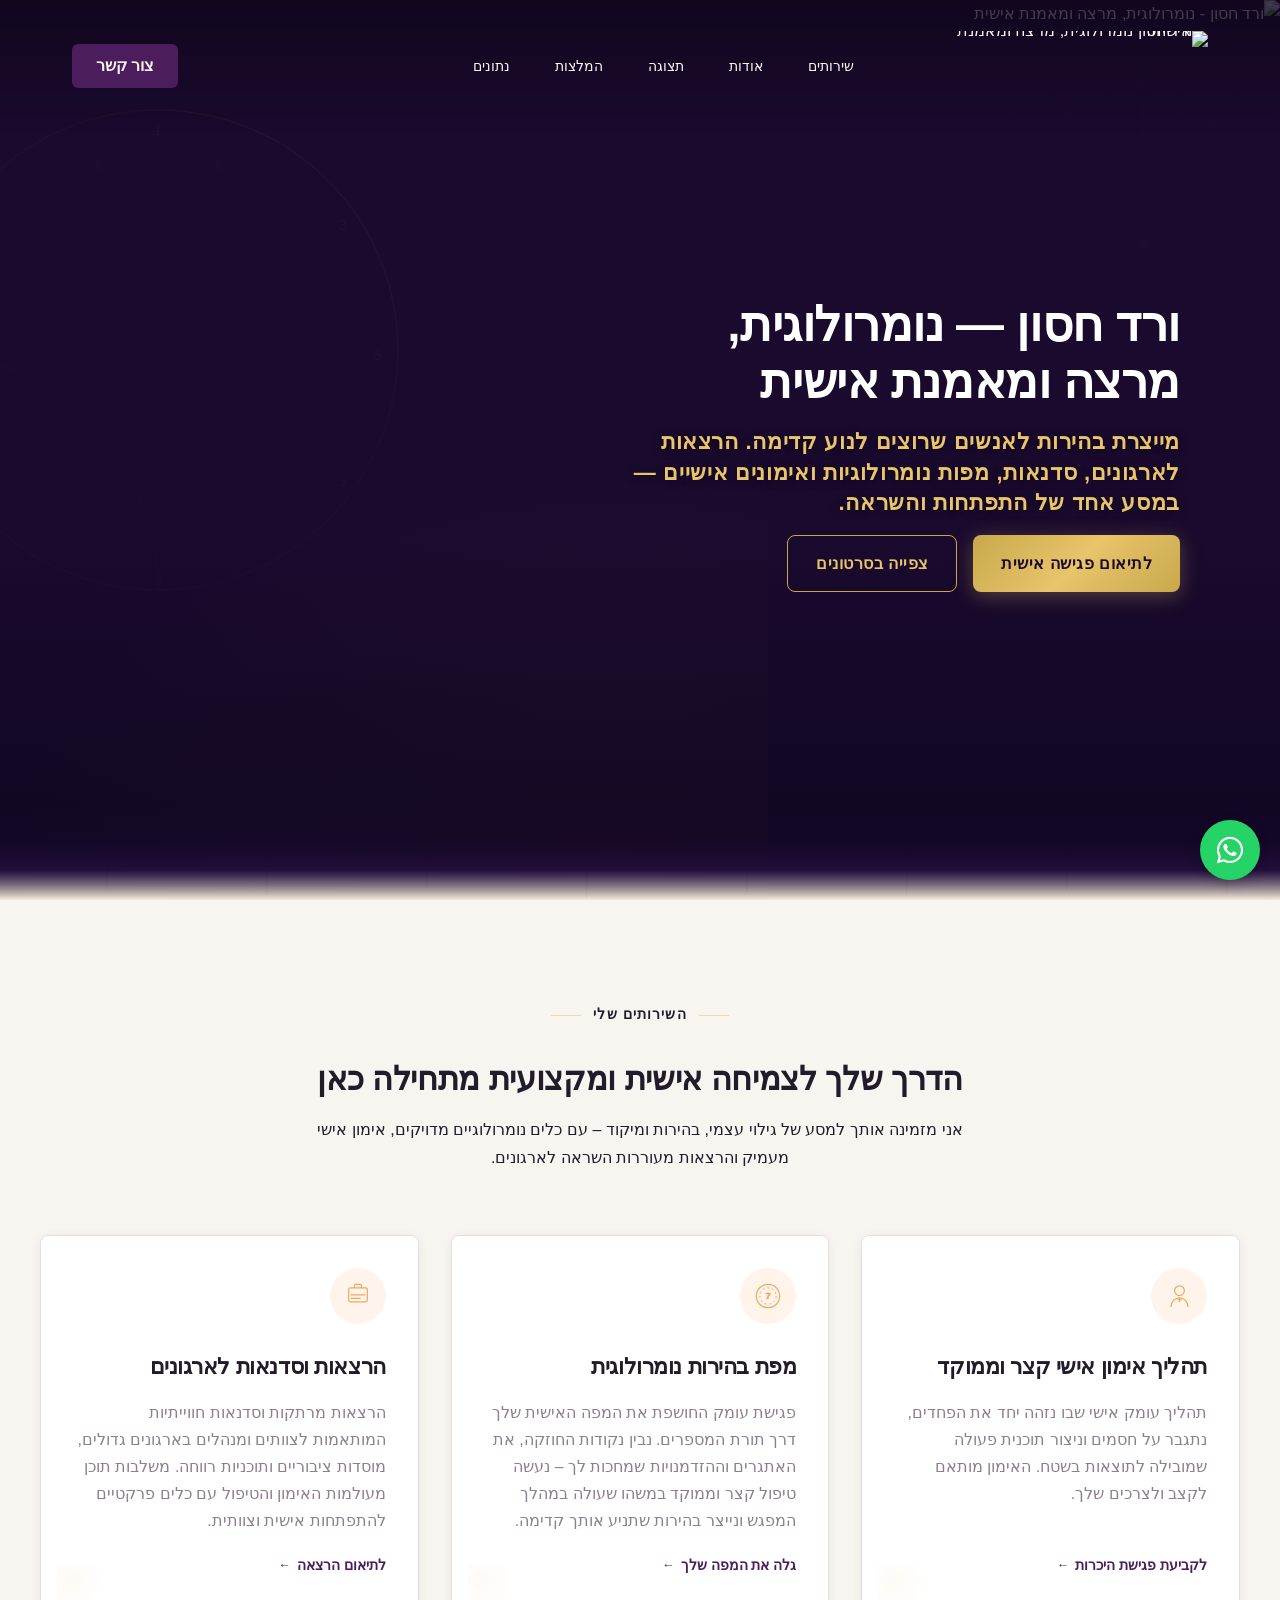
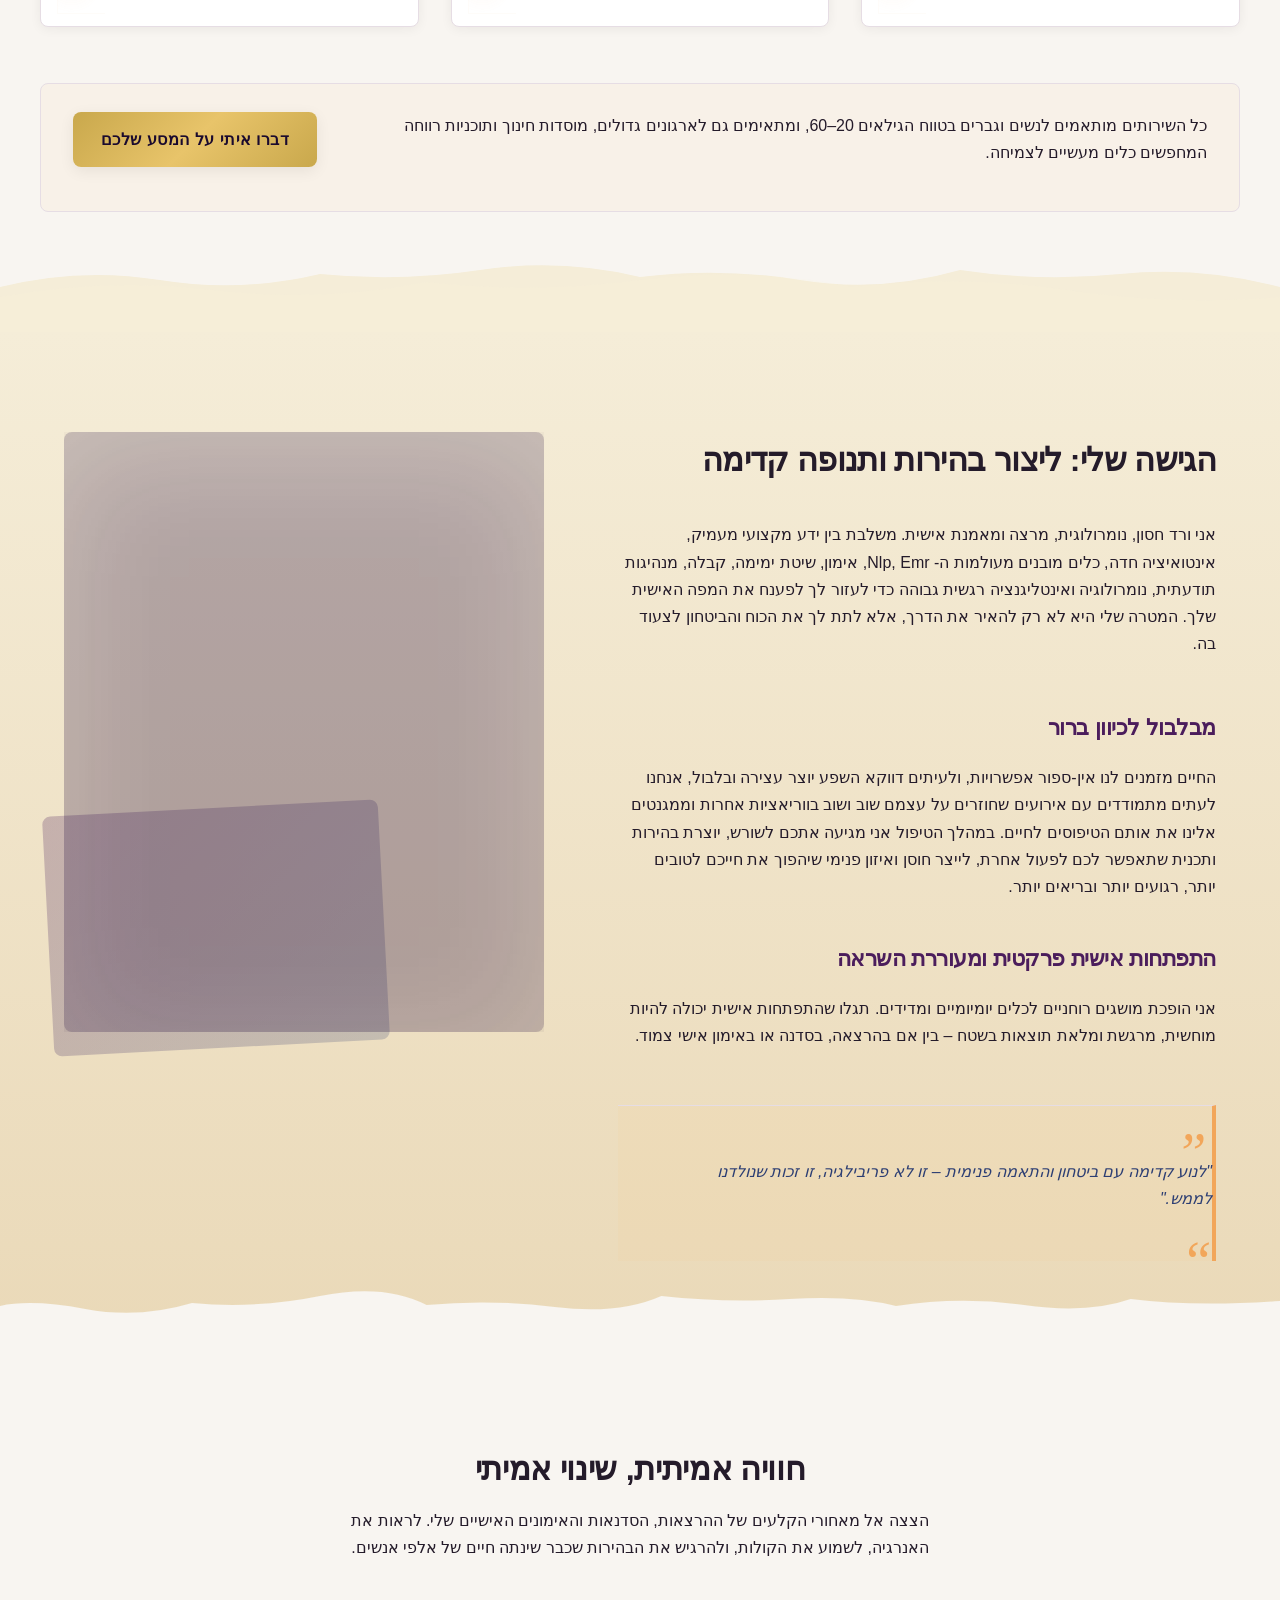
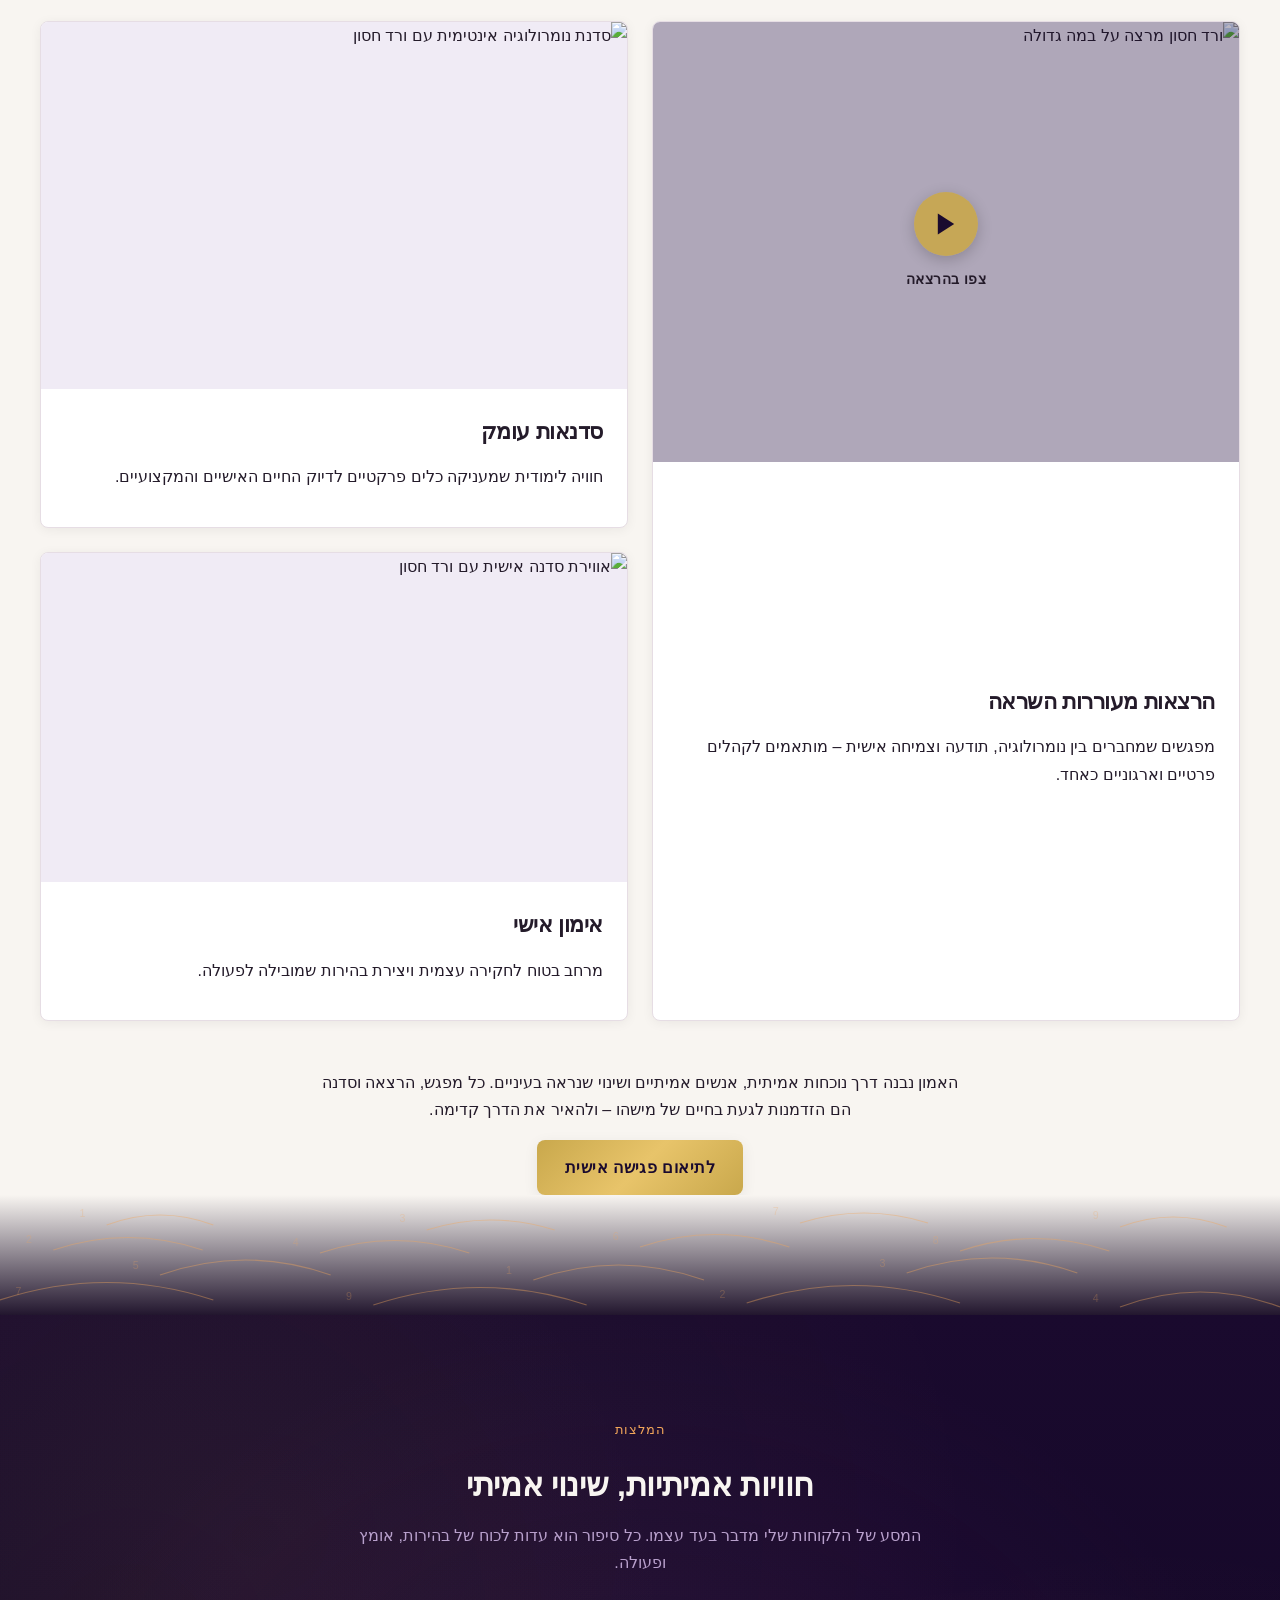
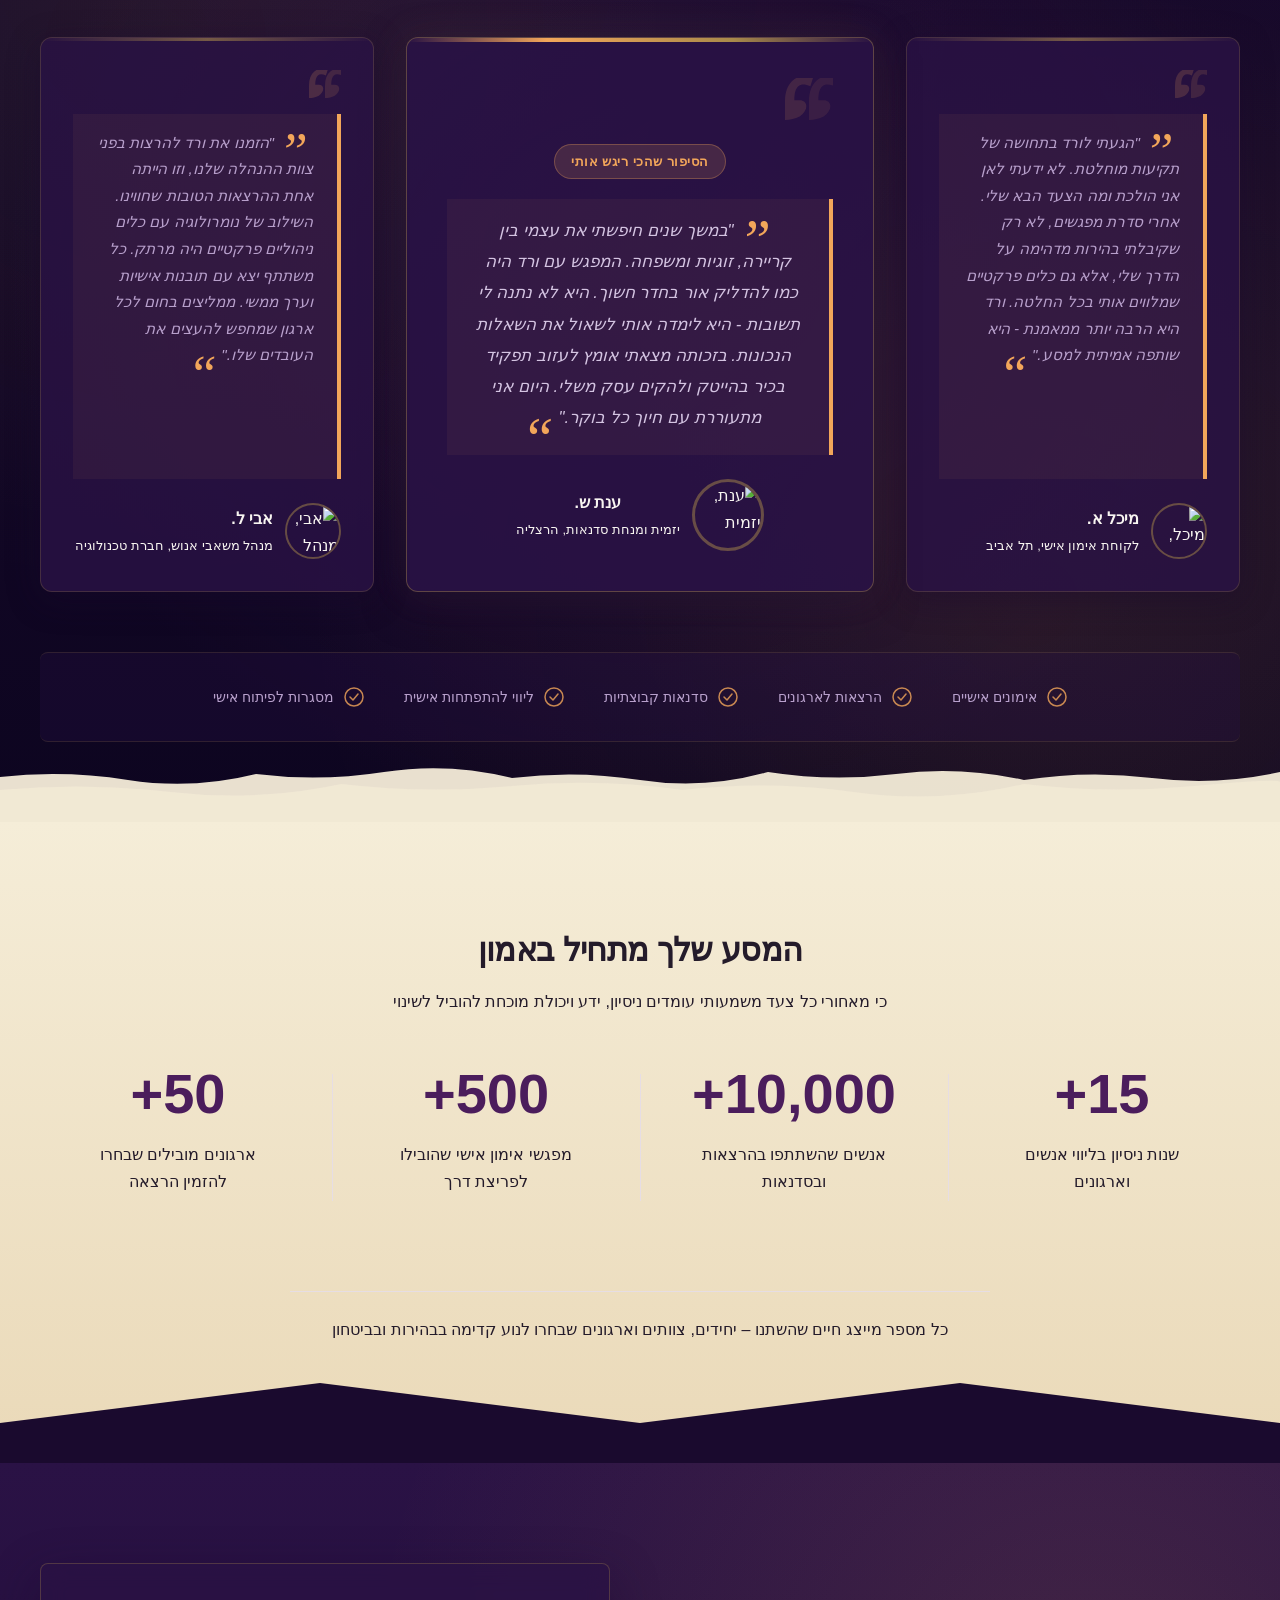
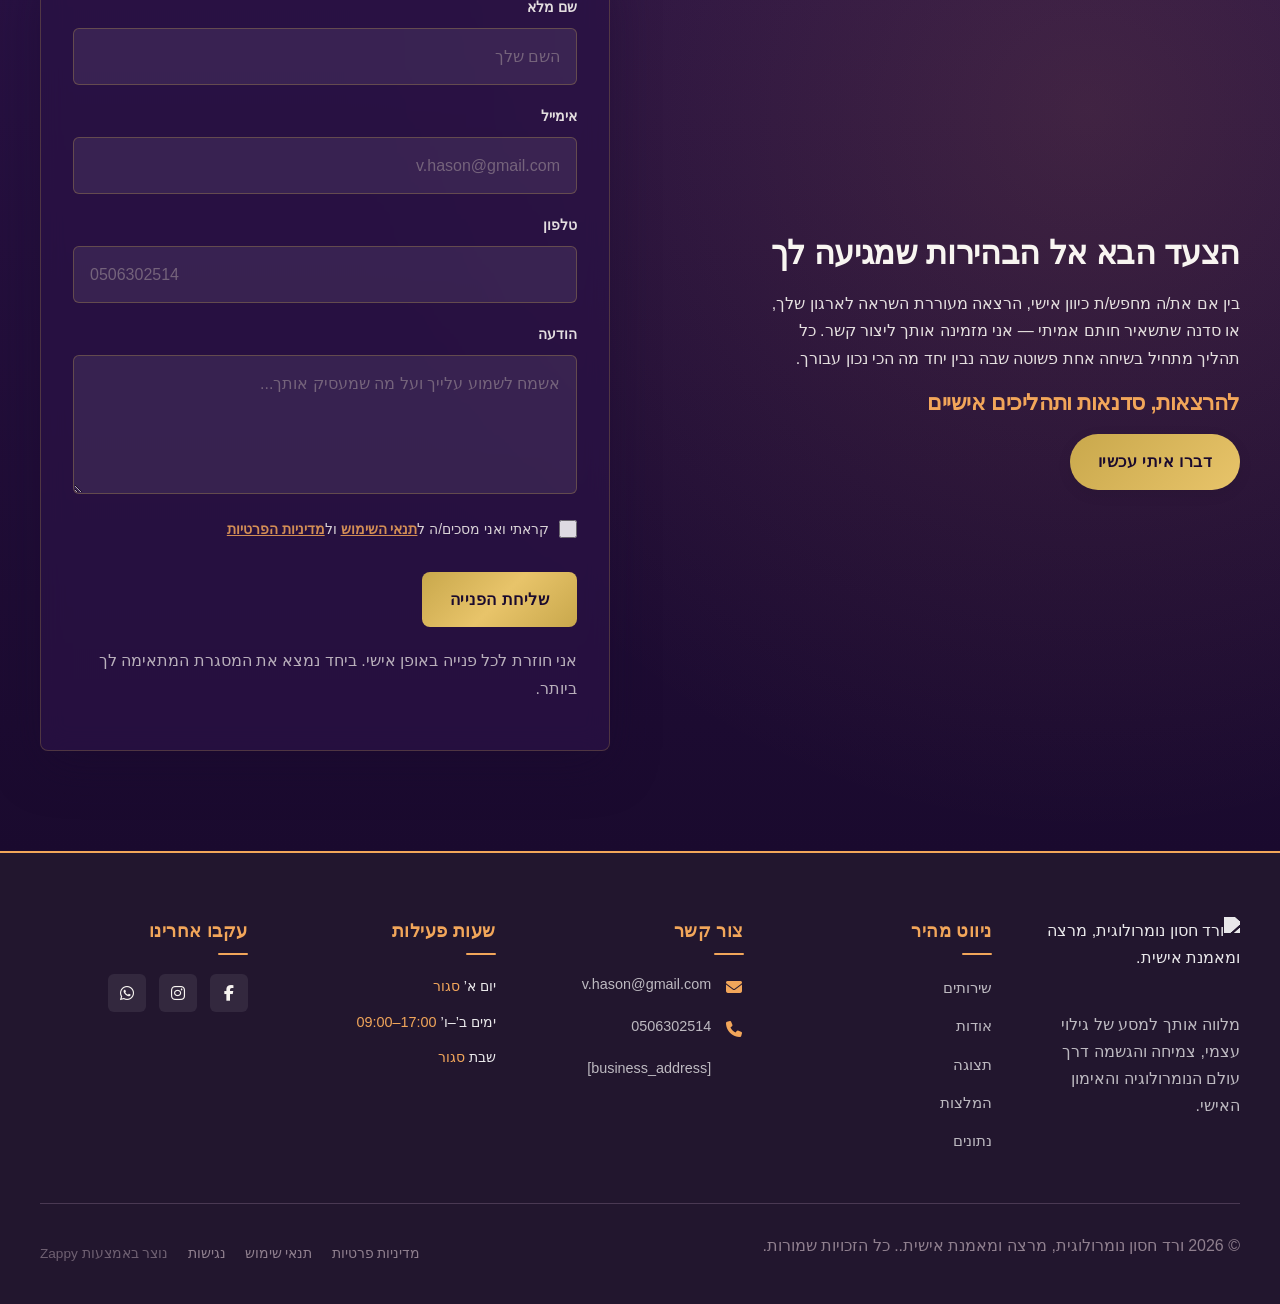
==== commit 61986512: "Incremental sync: 1 page(s) — text_edit" ====
--- a/index.html
+++ b/index.html
@@ -1018,7 +1018,7 @@
       <div class="index-about-section__sub-points" id="zappy-section-16">
         <div class="index-about-section__sub-point" data-grid-item-index="0" id="zappy-section-17">
           <h3 class="index-about-section__sub-heading">מבלבול לכיוון ברור</h3>
-          <p style="">החיים מזמנים לנו אין-ספור אפשרויות, ולעיתים דווקא השפע יוצר עצירה ובלבול, אנחנו לעתים מתמודדים עם אירועים שחוזרים על עצמם שוב ושוב בווריאציות אחרות וממגנטים אלינו את אותם הטיפוסים לחיים. במהלך הטיפול אני מגיעה אתכם לשורש, יוצרת בהירות ותכנית שתאפשר לכם לפעול אחרת, לייצר חוסן ואיזון פנימי שיהפוך את חייכם לטובים יותררגועים יותר ובריאים יותר. לחייכם.</p>
+          <p style="">החיים מזמנים לנו אין-ספור אפשרויות, ולעיתים דווקא השפע יוצר עצירה ובלבול, אנחנו לעתים מתמודדים עם אירועים שחוזרים על עצמם שוב ושוב בווריאציות אחרות וממגנטים אלינו את אותם הטיפוסים לחיים. במהלך הטיפול אני מגיעה אתכם לשורש, יוצרת בהירות ותכנית שתאפשר לכם לפעול אחרת, לייצר חוסן ואיזון פנימי שיהפוך את חייכם לטובים יותר, רגועים יותר ובריאים יותר.&nbsp;</p>
         </div>
 
         <div class="index-about-section__sub-point" data-grid-item-index="1" id="zappy-section-18">
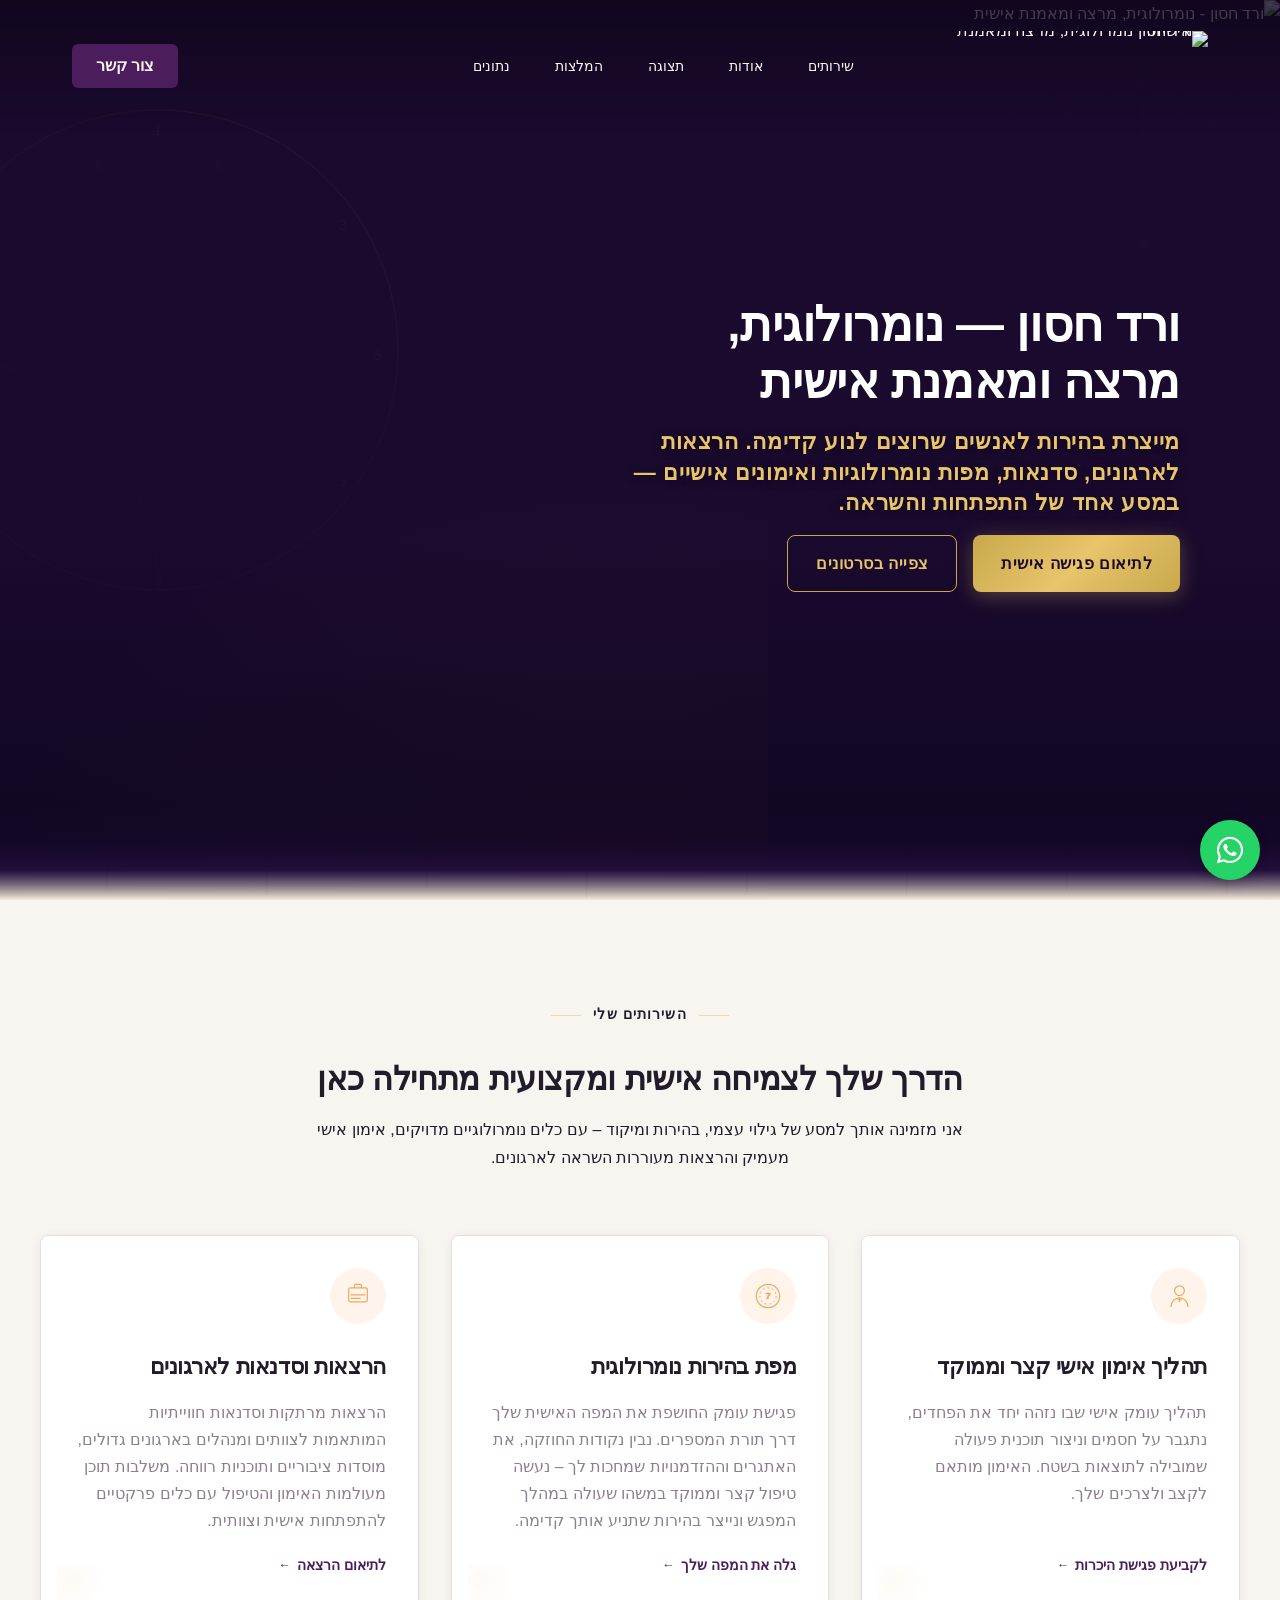
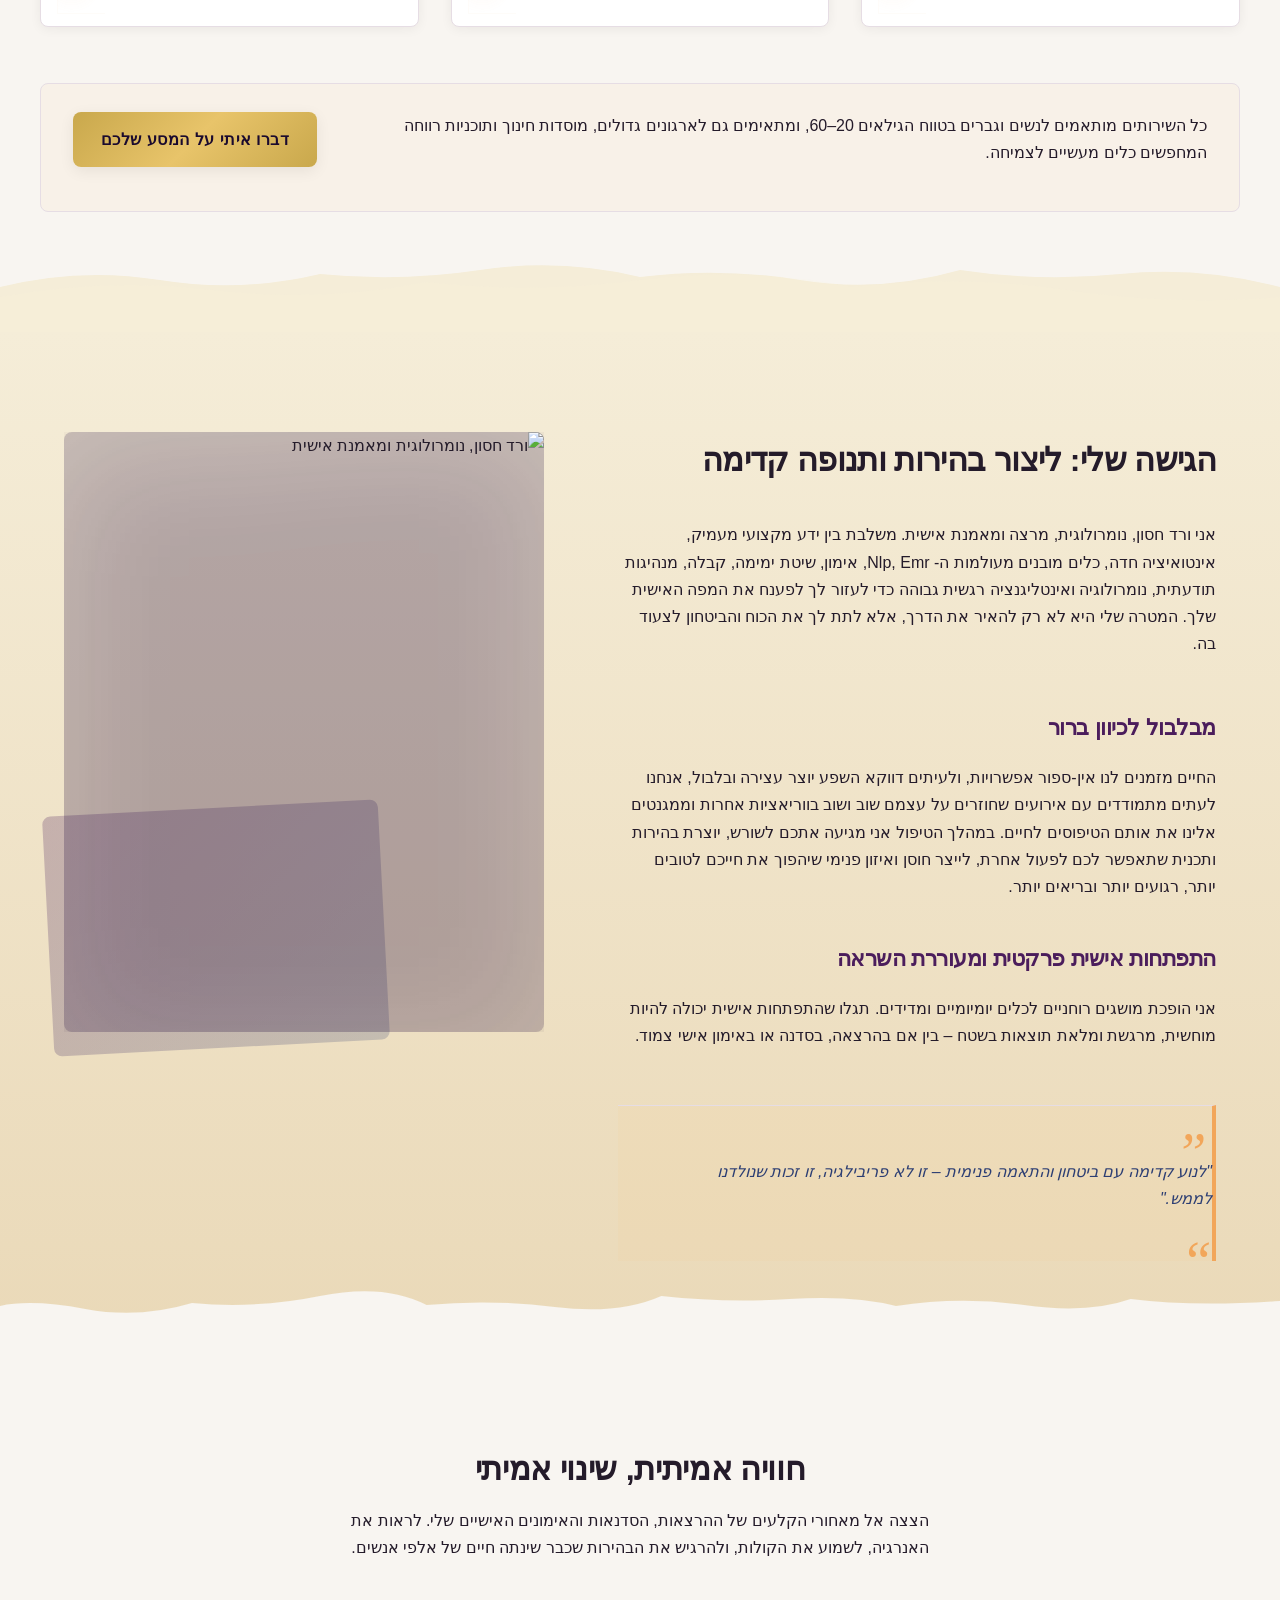
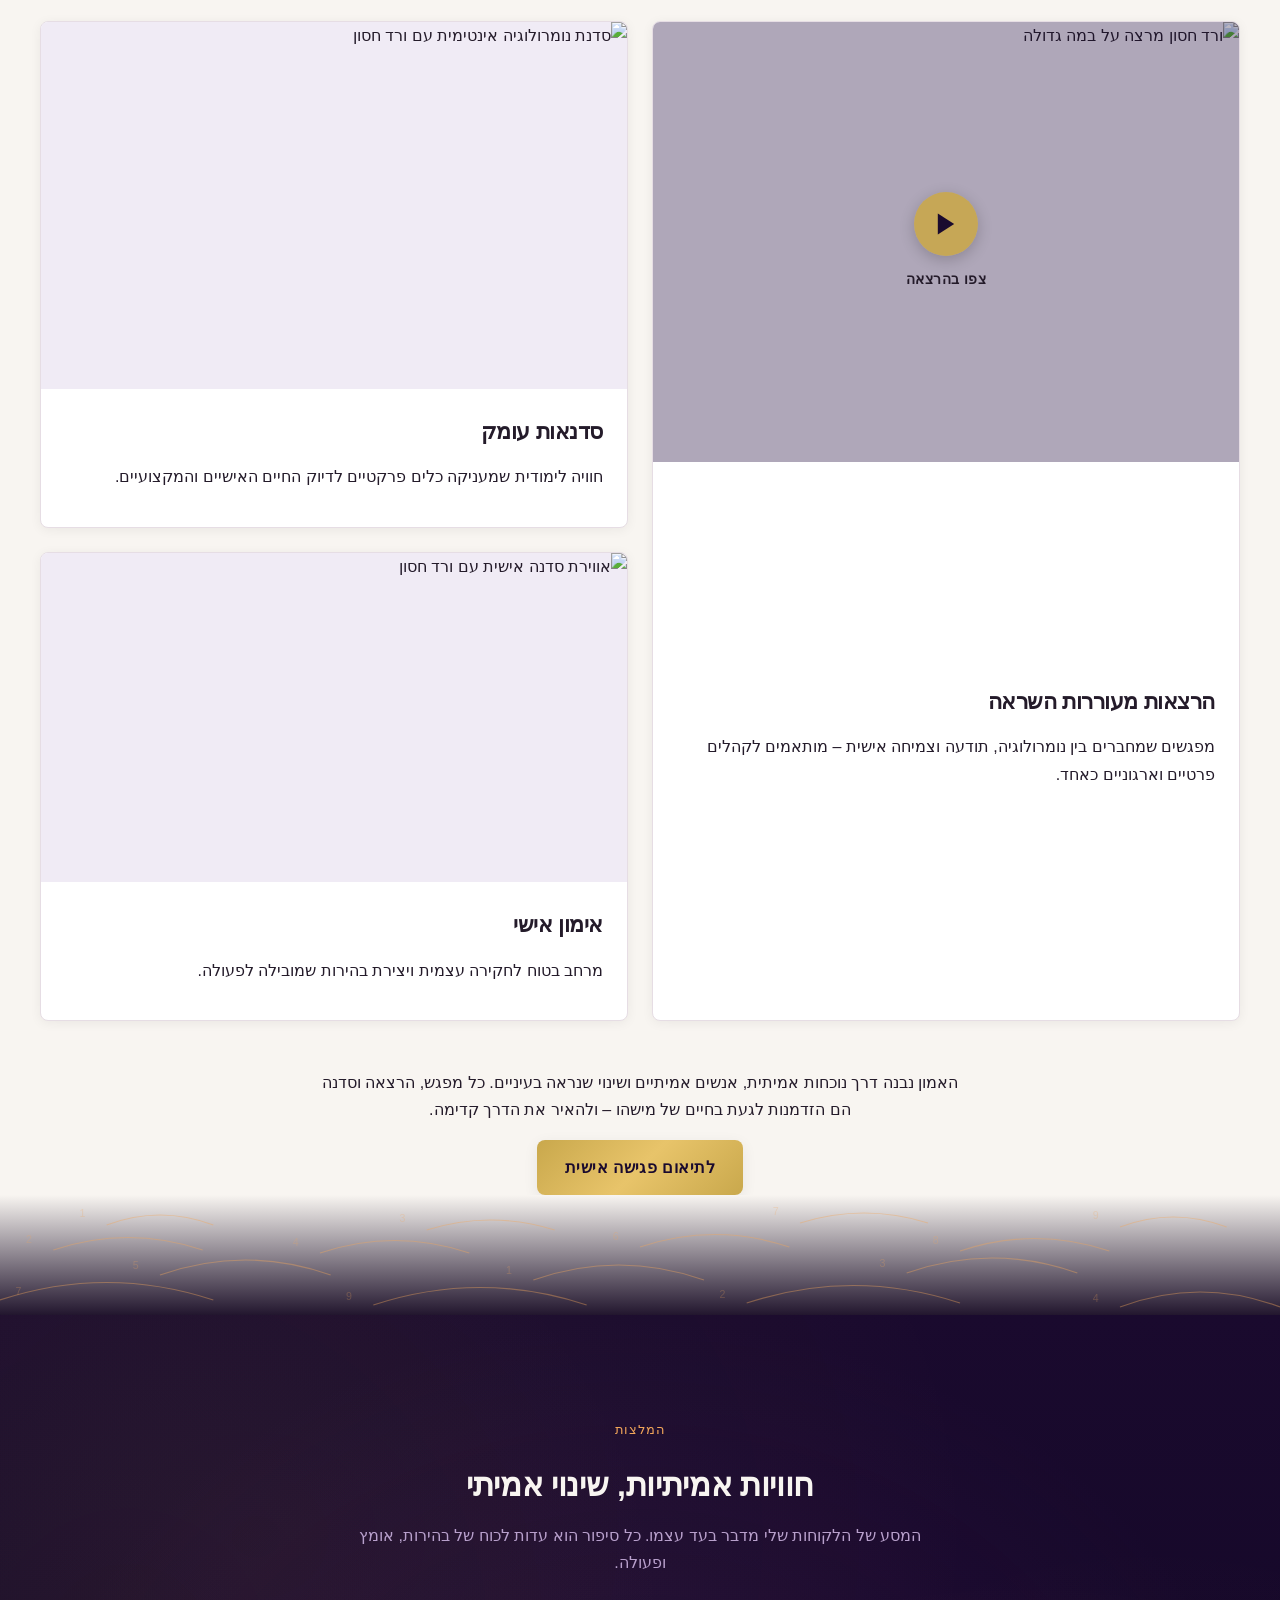
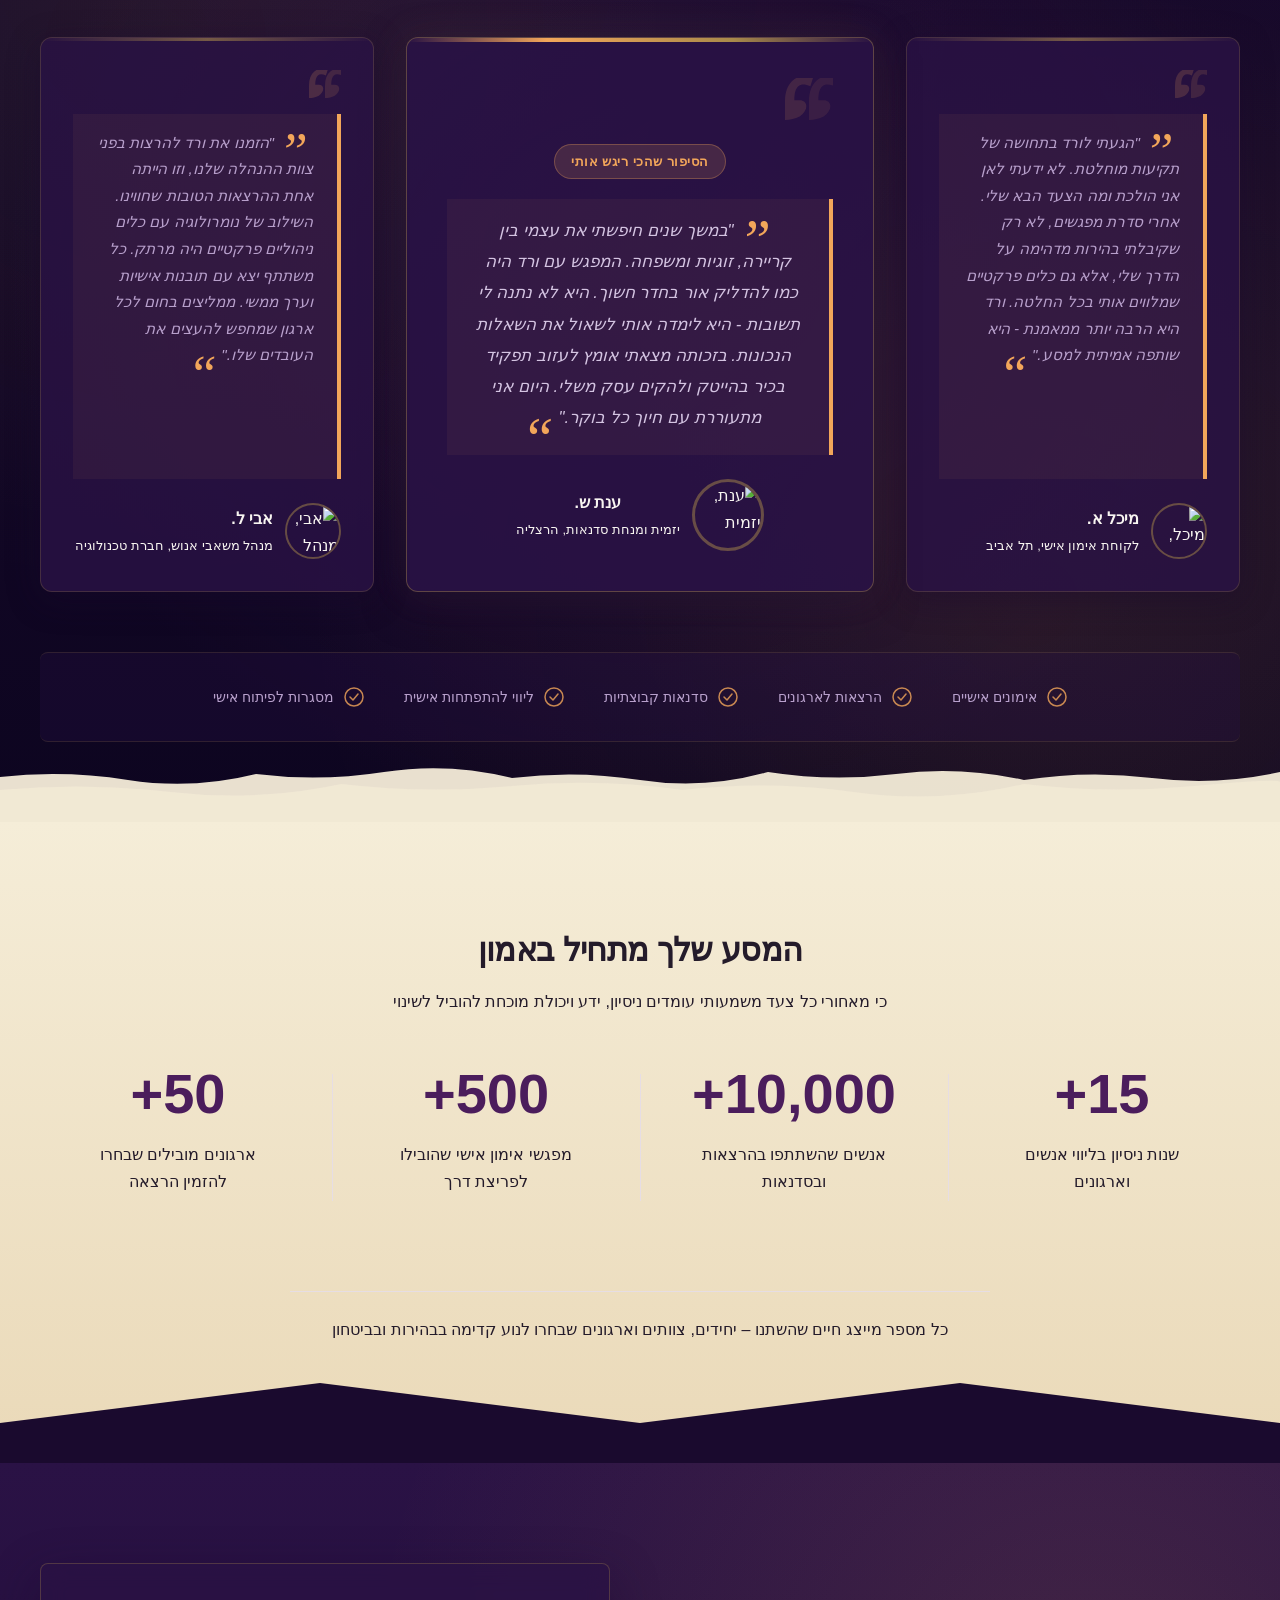
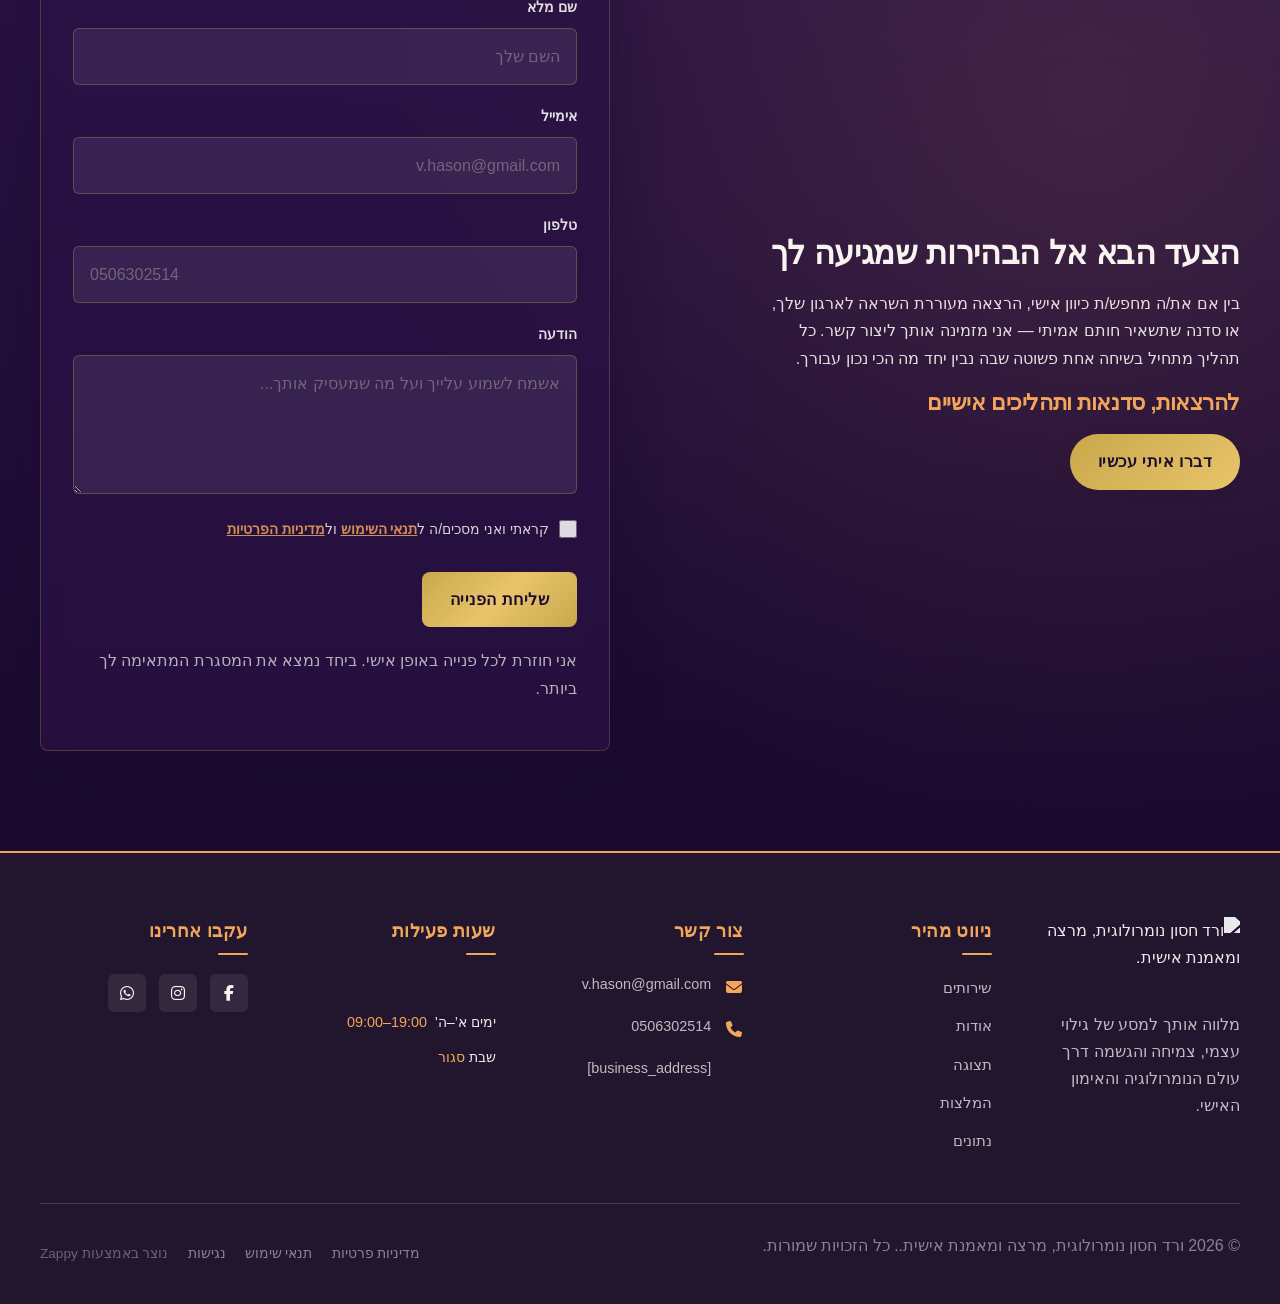
==== commit f84446b4: "Incremental sync: 1 page(s) — update_text" ====
--- a/index.html
+++ b/index.html
@@ -1407,7 +1407,7 @@
       
       <!-- Company Info -->
       <div class="footer-col footer-brand-col">
-        <img src="/assets/personal-development-coaching-logo.webp" alt="ורד חסון נומרולוגית, מרצה ומאמנת אישית." class="logo">
+        <img src="/assets/personal-development-coaching-logo.webp" alt="ורד חסון נומרולוגית, מרצה ומאמנת אישית." class="logo" data-element-type="image" data-element-id="img-1781365206472-47f35v4yf" data-zappy-footer-image="true">
         <p class="footer-tagline">מלווה אותך למסע של גילוי עצמי, צמיחה והגשמה דרך עולם הנומרולוגיה והאימון האישי.</p>
       </div>
 
@@ -1428,11 +1428,11 @@
         <h4>צור קשר</h4>
         <ul class="footer-contact">
           <li>
-            <span class="contact-icon"><i class="fas fa-envelope"></i></span>
+            <span class="contact-icon"><i class="fas fa-envelope" data-element-type="icon" data-element-id="icon-1781365206470-vegbmwyyh" data-icon-type="fontawesome"></i></span>
             <span class="contact-text"><a href="mailto:v.hason@gmail.com">v.hason@gmail.com</a></span>
           </li>
           <li>
-            <span class="contact-icon"><i class="fas fa-phone"></i></span>
+            <span class="contact-icon"><i class="fas fa-phone" data-element-type="icon" data-element-id="icon-1781365206470-m3l0jhy68" data-icon-type="fontawesome"></i></span>
             <span class="contact-text"><a href="tel:0506302514">0506302514</a></span>
           </li>
           <li><a href="/"><span class="contact-icon"></span>
@@ -1443,8 +1443,8 @@
       <!-- Business Hours -->
       <div class="footer-col footer-hours-col">
         <h4>שעות פעילות</h4>
-        <ul class="footer-hours"><li><a href="/"><span class="hours-day">יום א’</span> <span class="hours-time">סגור</span></a></li>
-<li><a href="/"><span class="hours-day">ימים ב’–ו’</span> <span class="hours-time">09:00–17:00</span></a></li>
+        <ul class="footer-hours"><li><a href="/" style=""><br></a></li>
+<li><a href="/" style=""><span class="hours-day">ימים א’–ה'&nbsp;</span>&nbsp;<span class="hours-time">09:00–19:00</span></a></li>
 <li><a href="/"><span class="hours-day">שבת</span> <span class="hours-time">סגור</span></a></li></ul>
       </div>
 
@@ -1453,8 +1453,8 @@
         <h4>עקבו אחרינו</h4>
         <div class="footer-social">
           <a href="#" aria-label="Facebook" data-zappy-social-placeholder="true"><i class="fab fa-facebook-f"></i></a>
-          <a href="#" aria-label="Instagram" data-zappy-social-placeholder="true"><i class="fab fa-instagram"></i></a>
-          <a href="#" aria-label="WhatsApp" data-zappy-social-placeholder="true"><i class="fab fa-whatsapp"></i></a>
+          <a href="#" aria-label="Instagram" data-zappy-social-placeholder="true"><i class="fab fa-instagram" data-element-type="icon" data-element-id="icon-1781365206470-zvpvaoyfv" data-icon-type="fontawesome"></i></a>
+          <a href="#" aria-label="WhatsApp" data-zappy-social-placeholder="true"><i class="fab fa-whatsapp" data-element-type="icon" data-element-id="icon-1781365206470-7ml0efvsx" data-icon-type="fontawesome"></i></a>
         </div>
       </div>
 
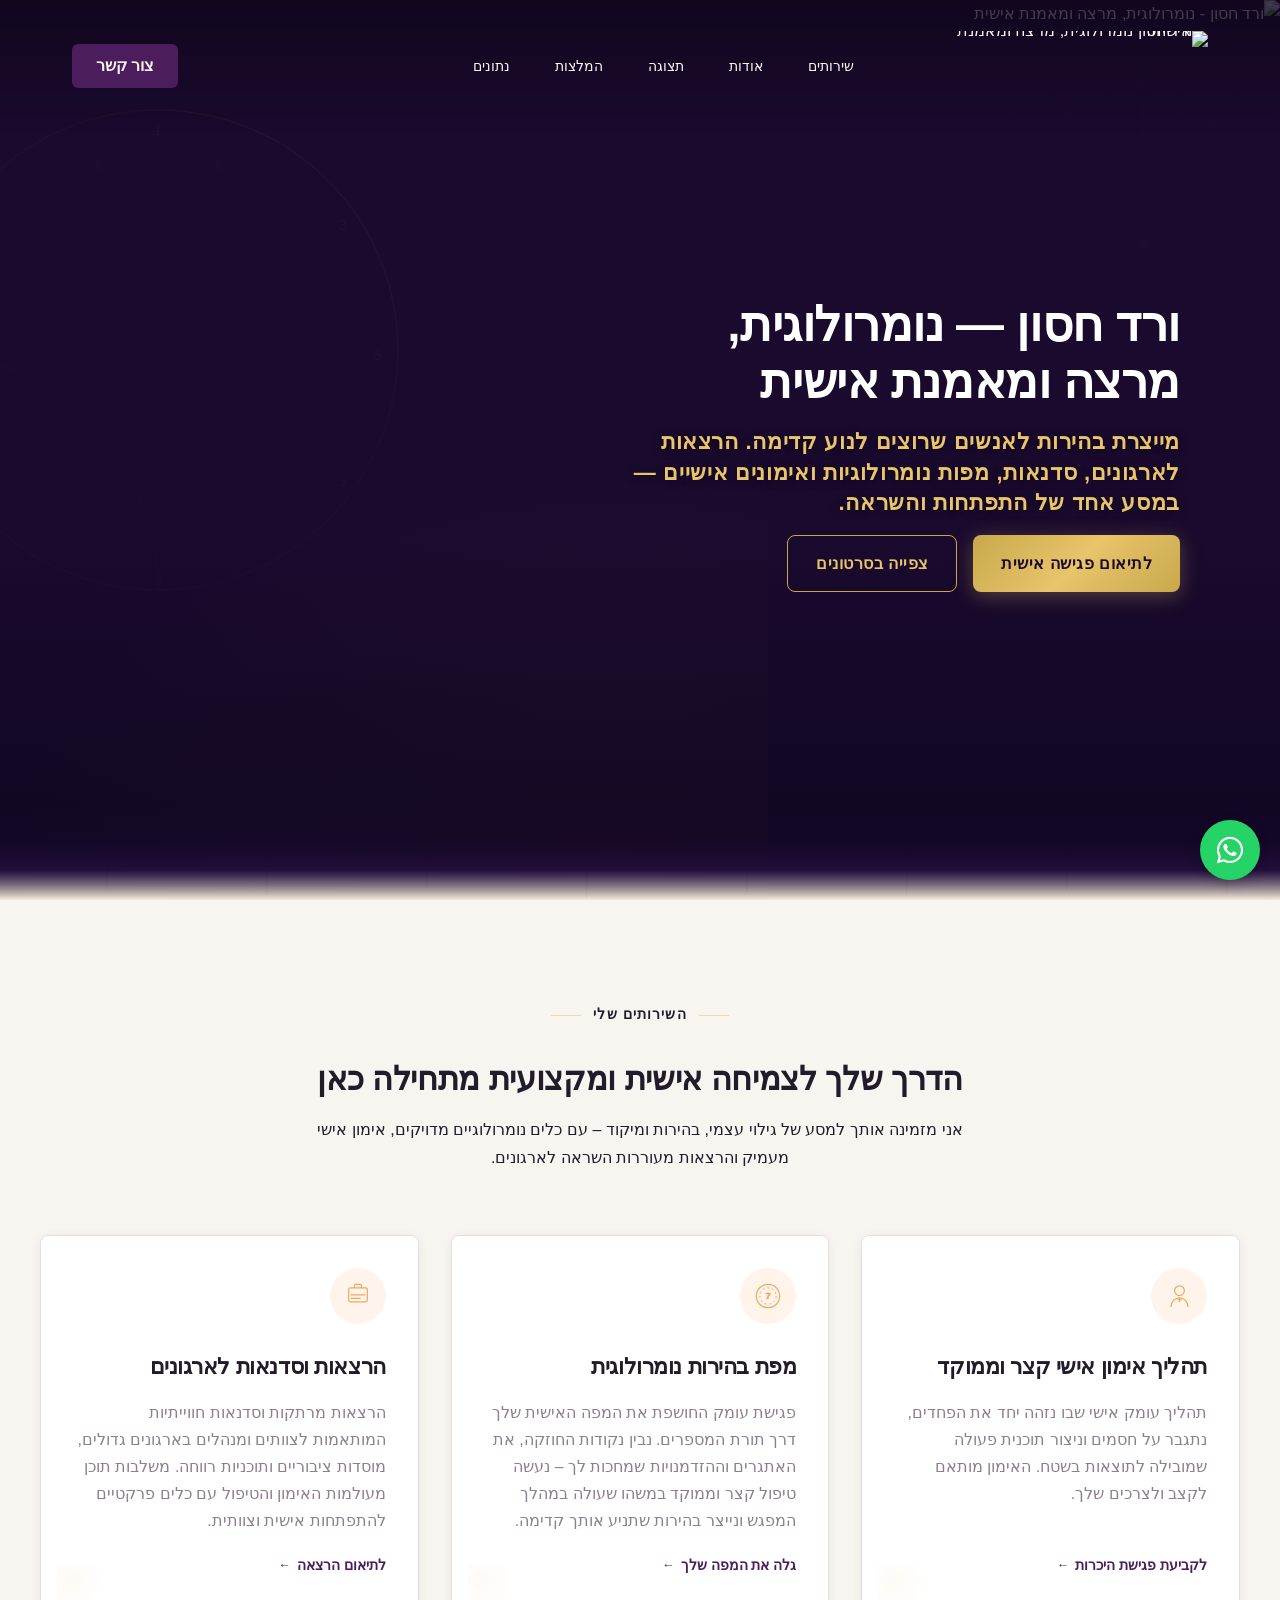
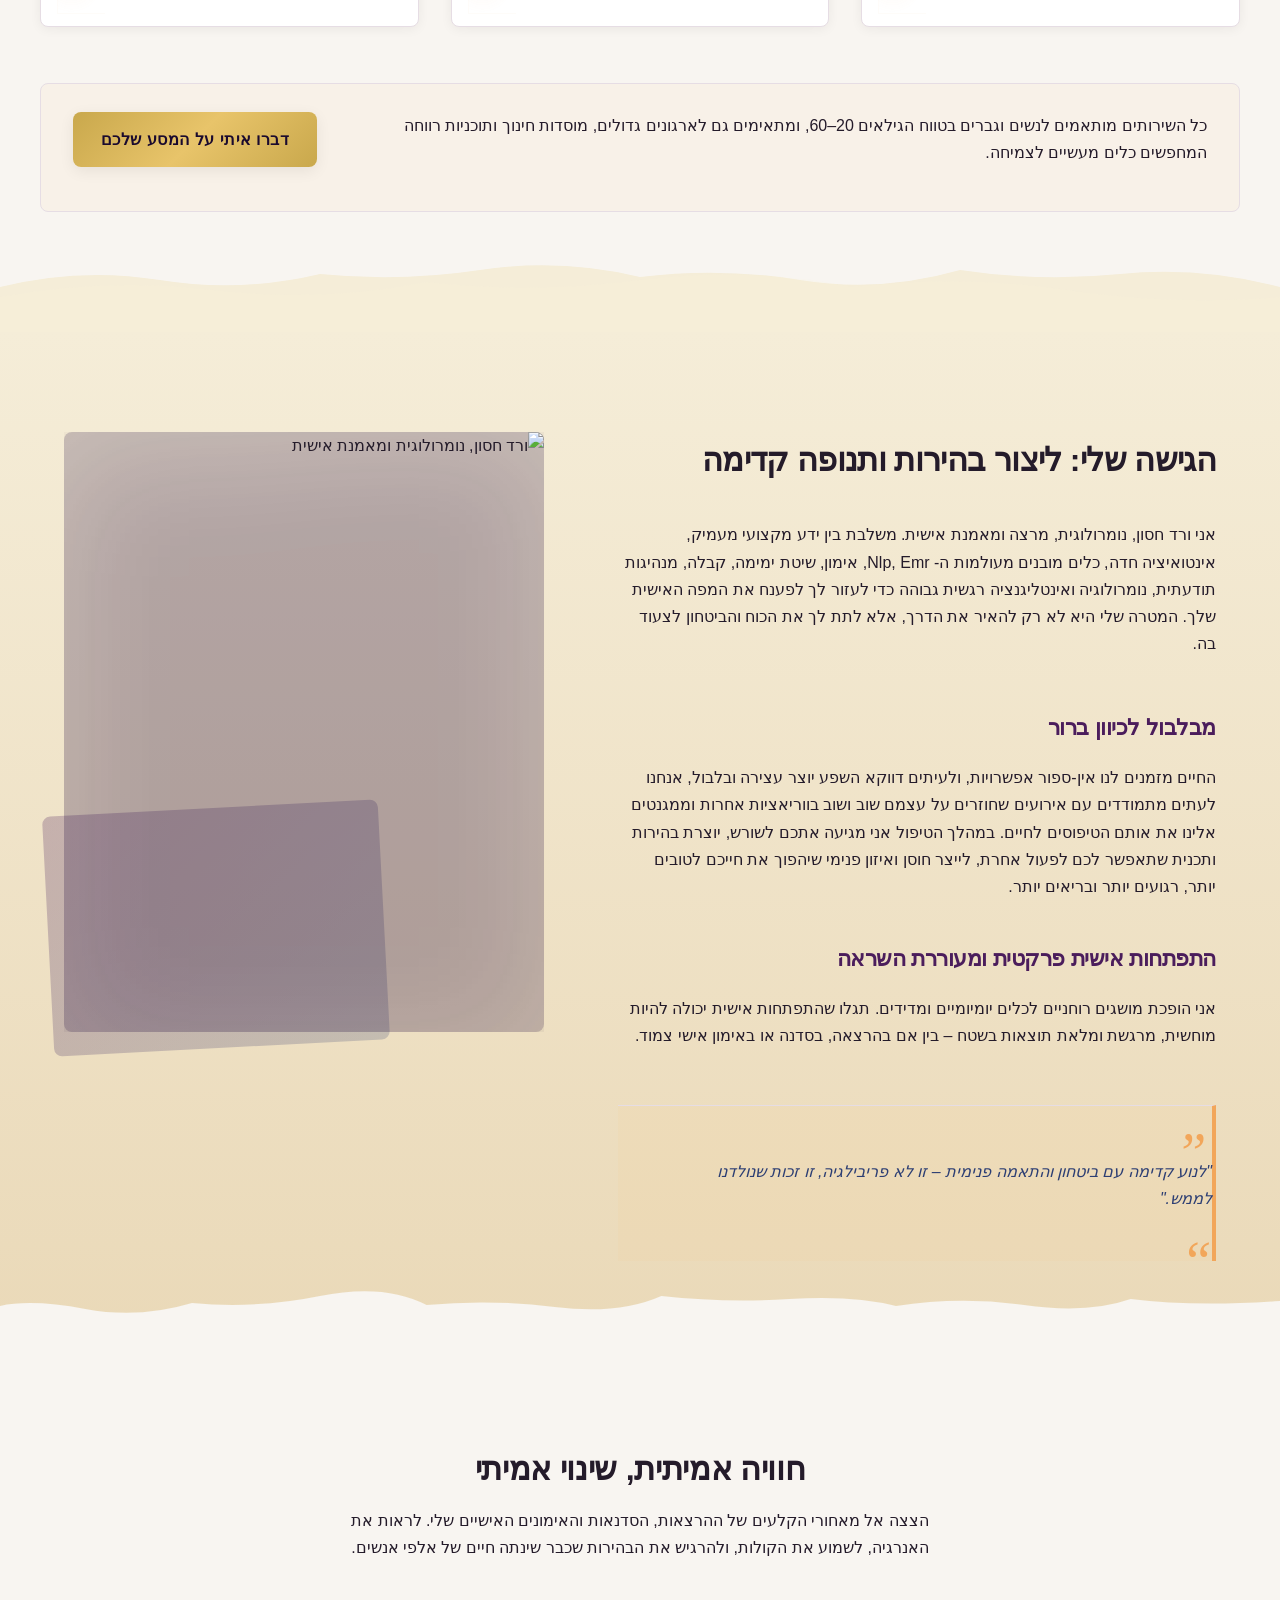
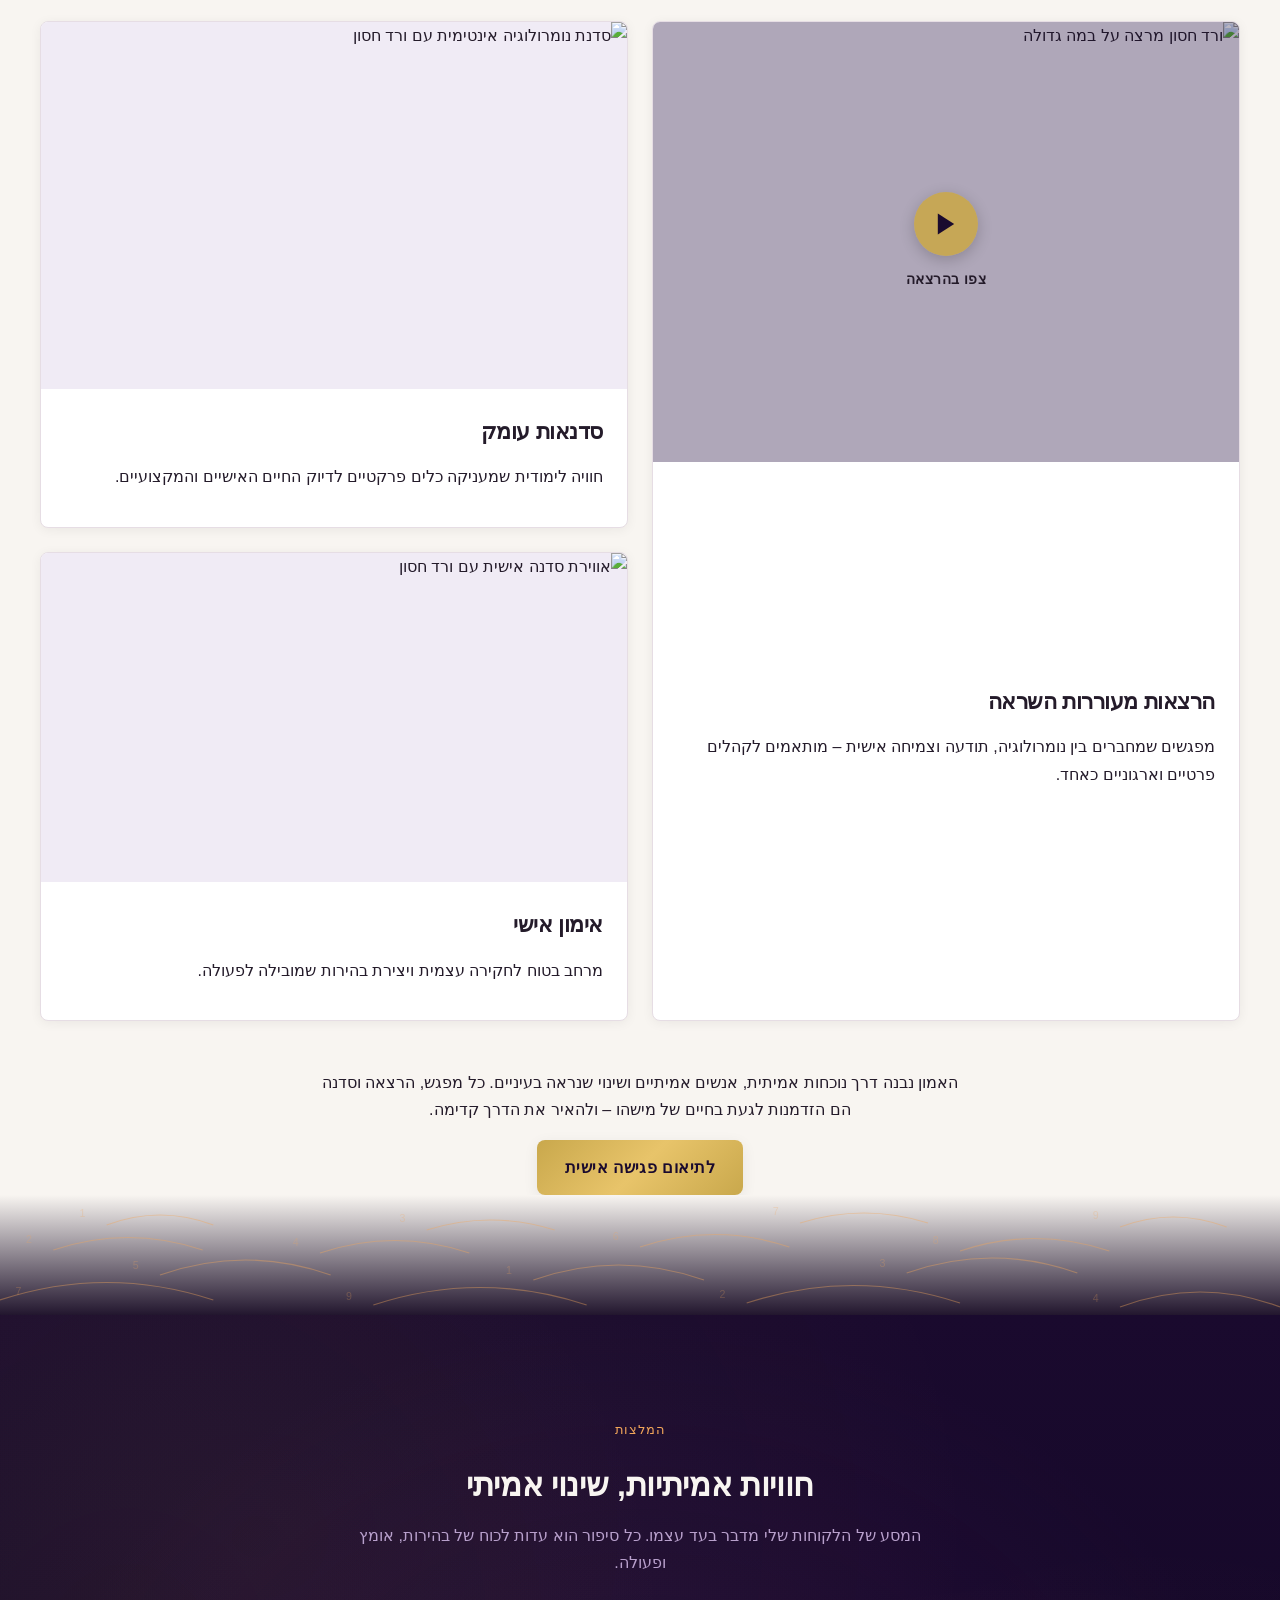
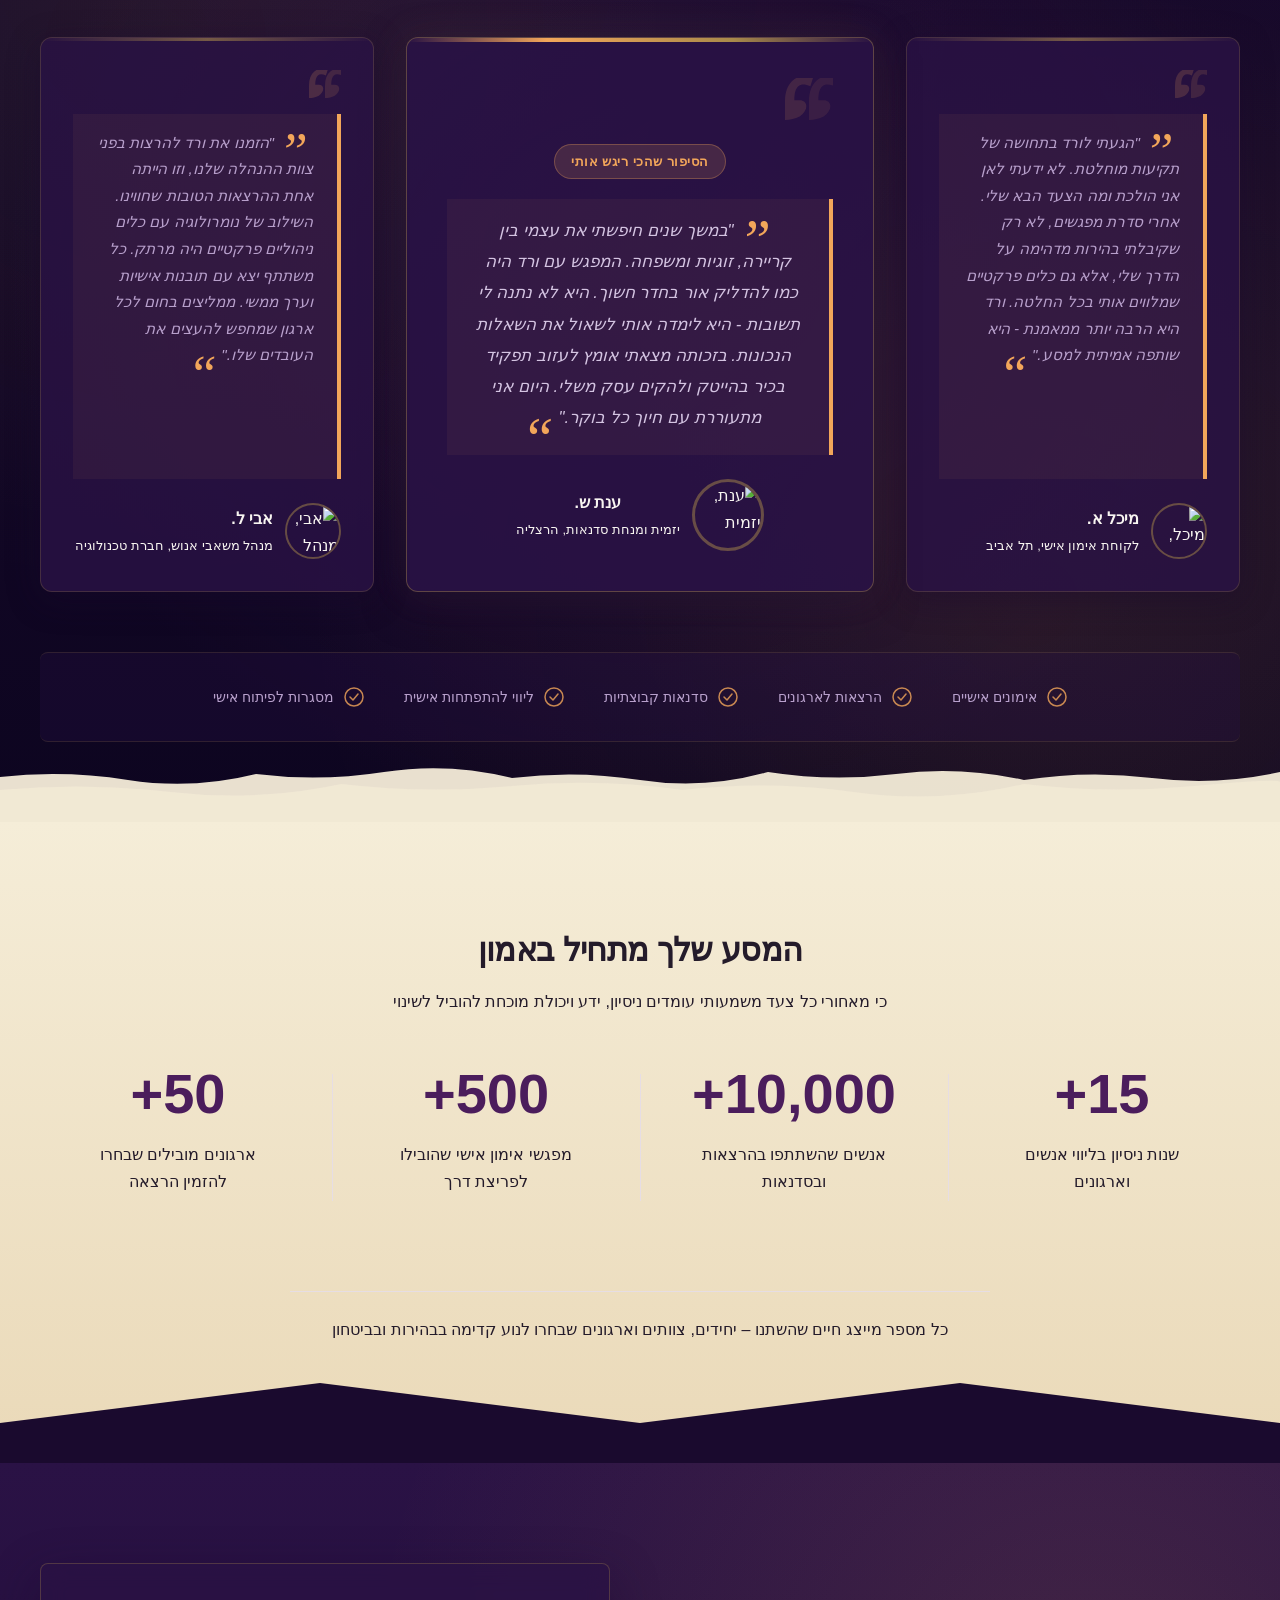
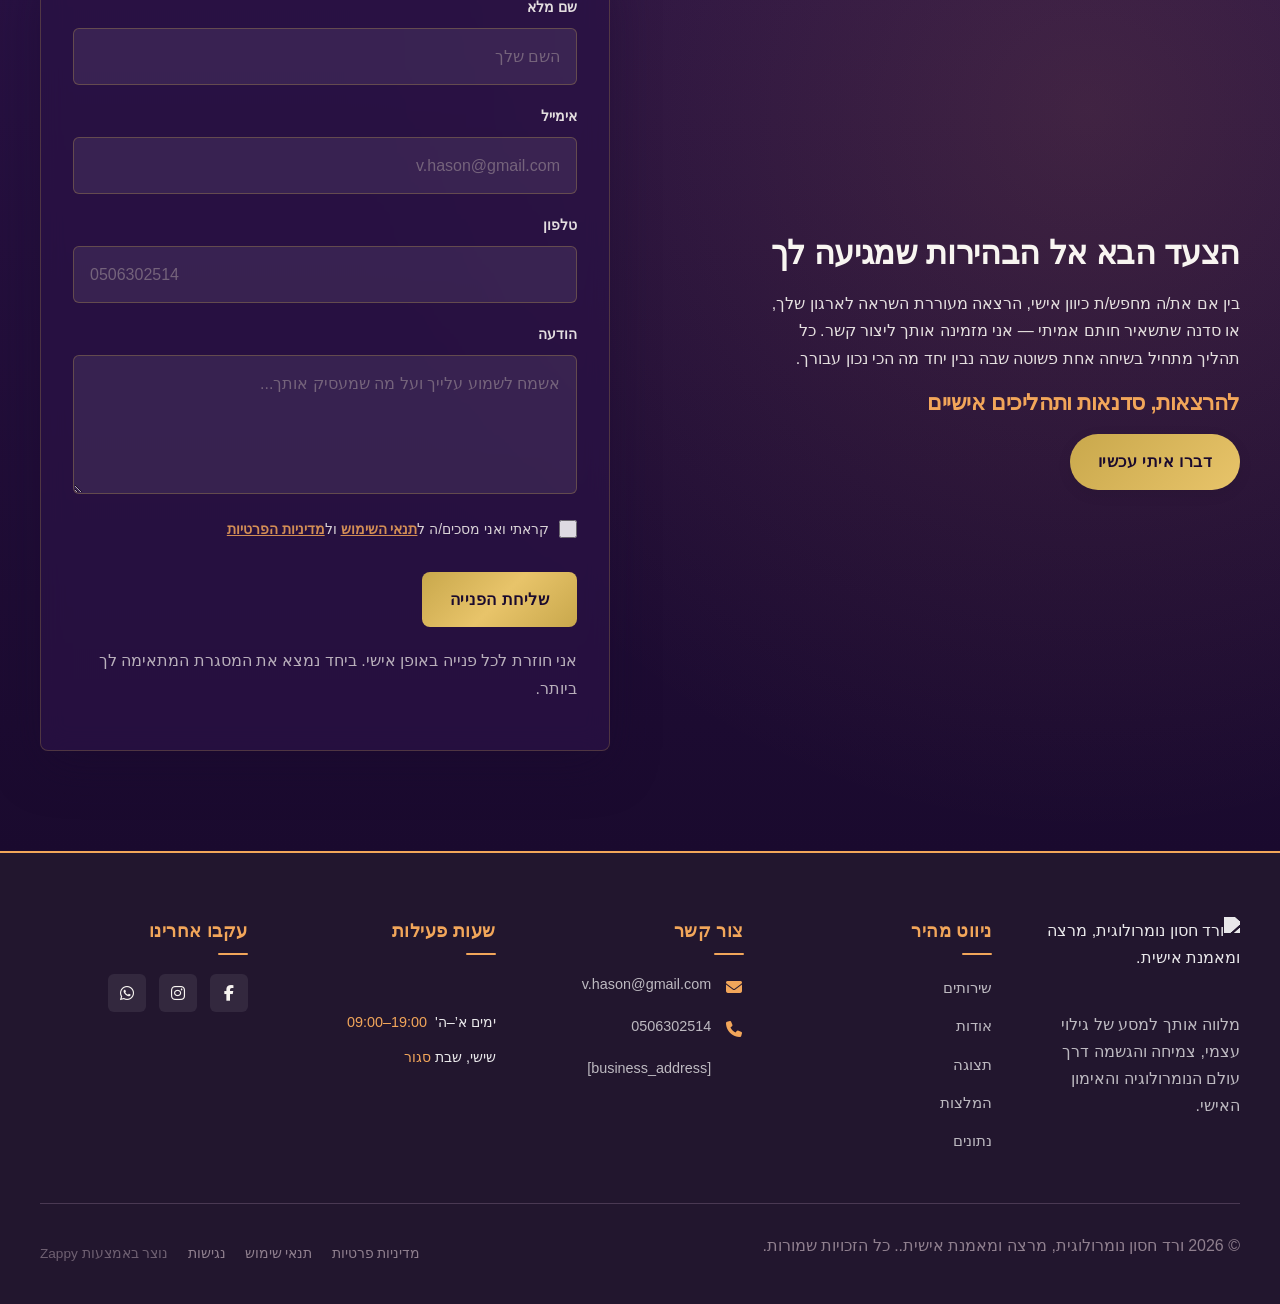
==== commit f0636c99: "Incremental sync: 1 page(s) — update_text" ====
--- a/index.html
+++ b/index.html
@@ -1445,7 +1445,7 @@
         <h4>שעות פעילות</h4>
         <ul class="footer-hours"><li><a href="/" style=""><br></a></li>
 <li><a href="/" style=""><span class="hours-day">ימים א’–ה'&nbsp;</span>&nbsp;<span class="hours-time">09:00–19:00</span></a></li>
-<li><a href="/"><span class="hours-day">שבת</span> <span class="hours-time">סגור</span></a></li></ul>
+<li><a href="/" style=""><span class="hours-day">שישי, שבת</span> <span class="hours-time">סגור</span></a></li></ul>
       </div>
 
       <!-- Social Media -->
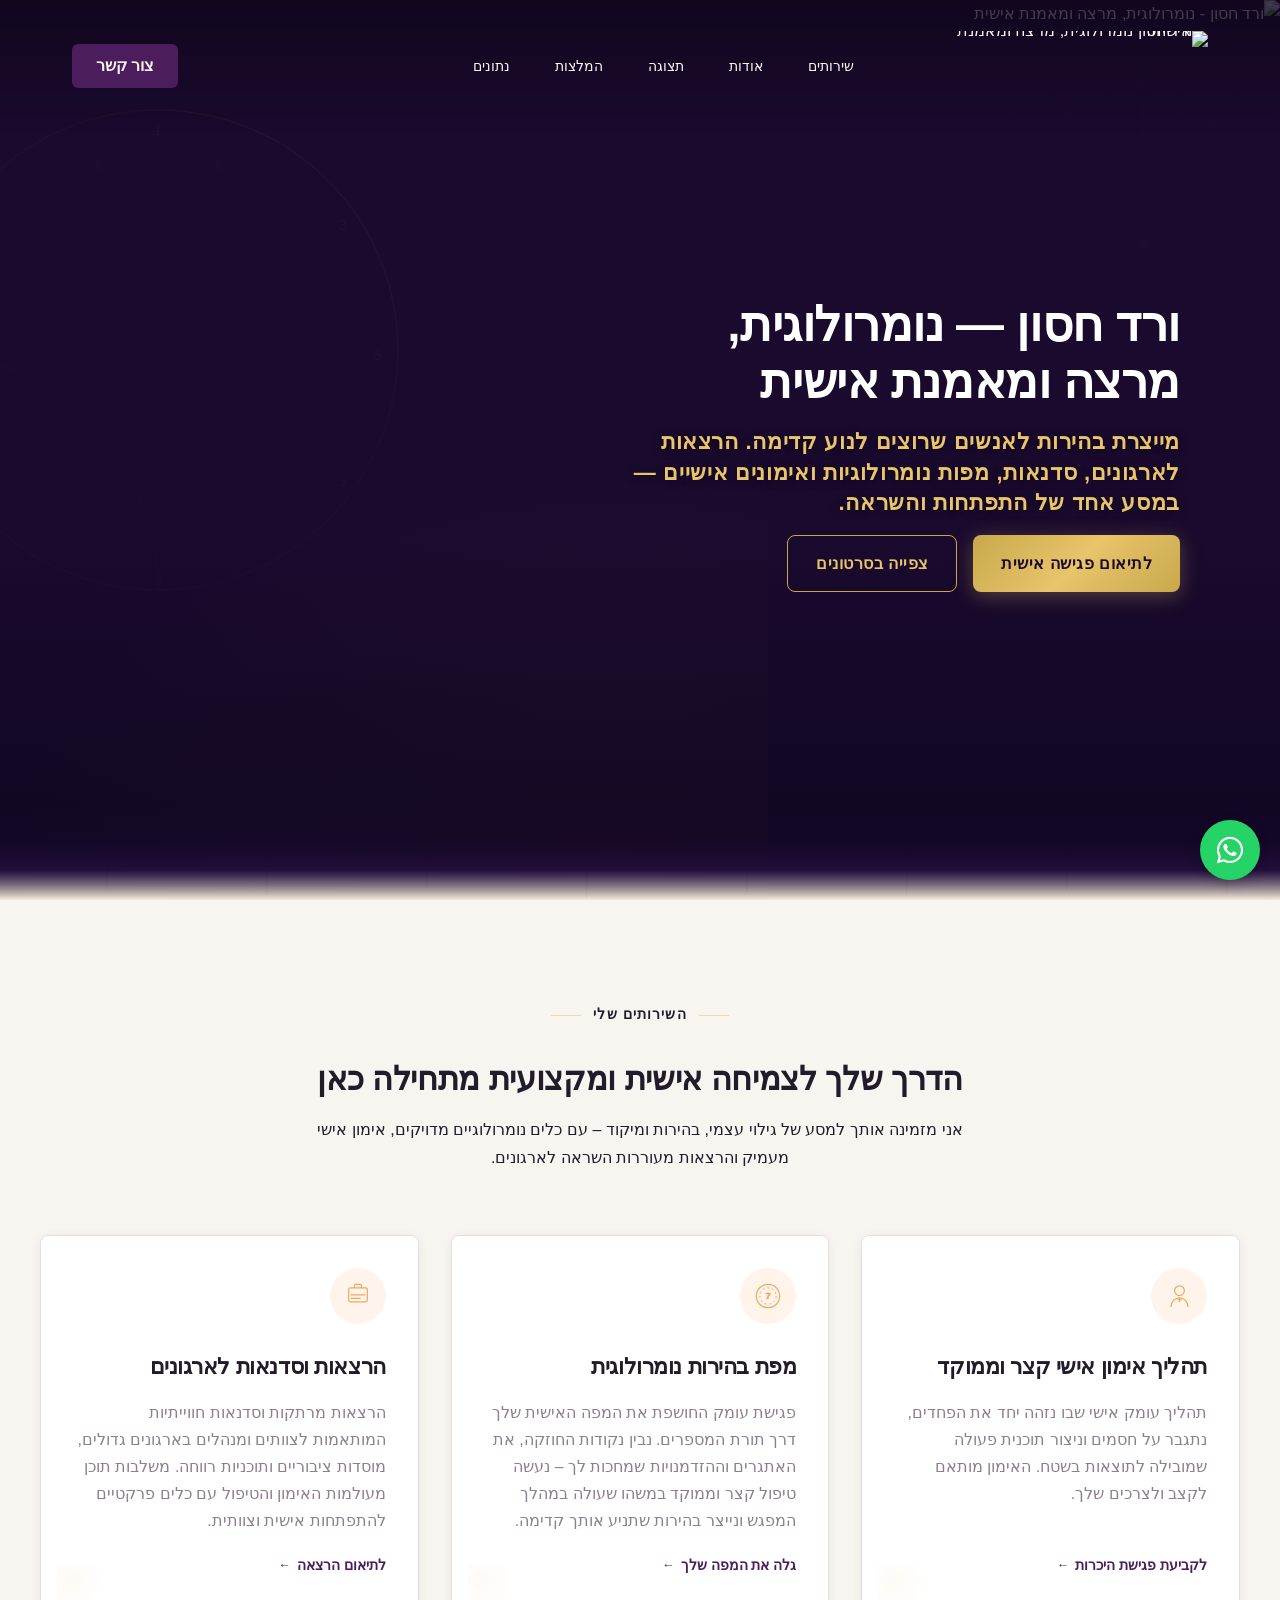
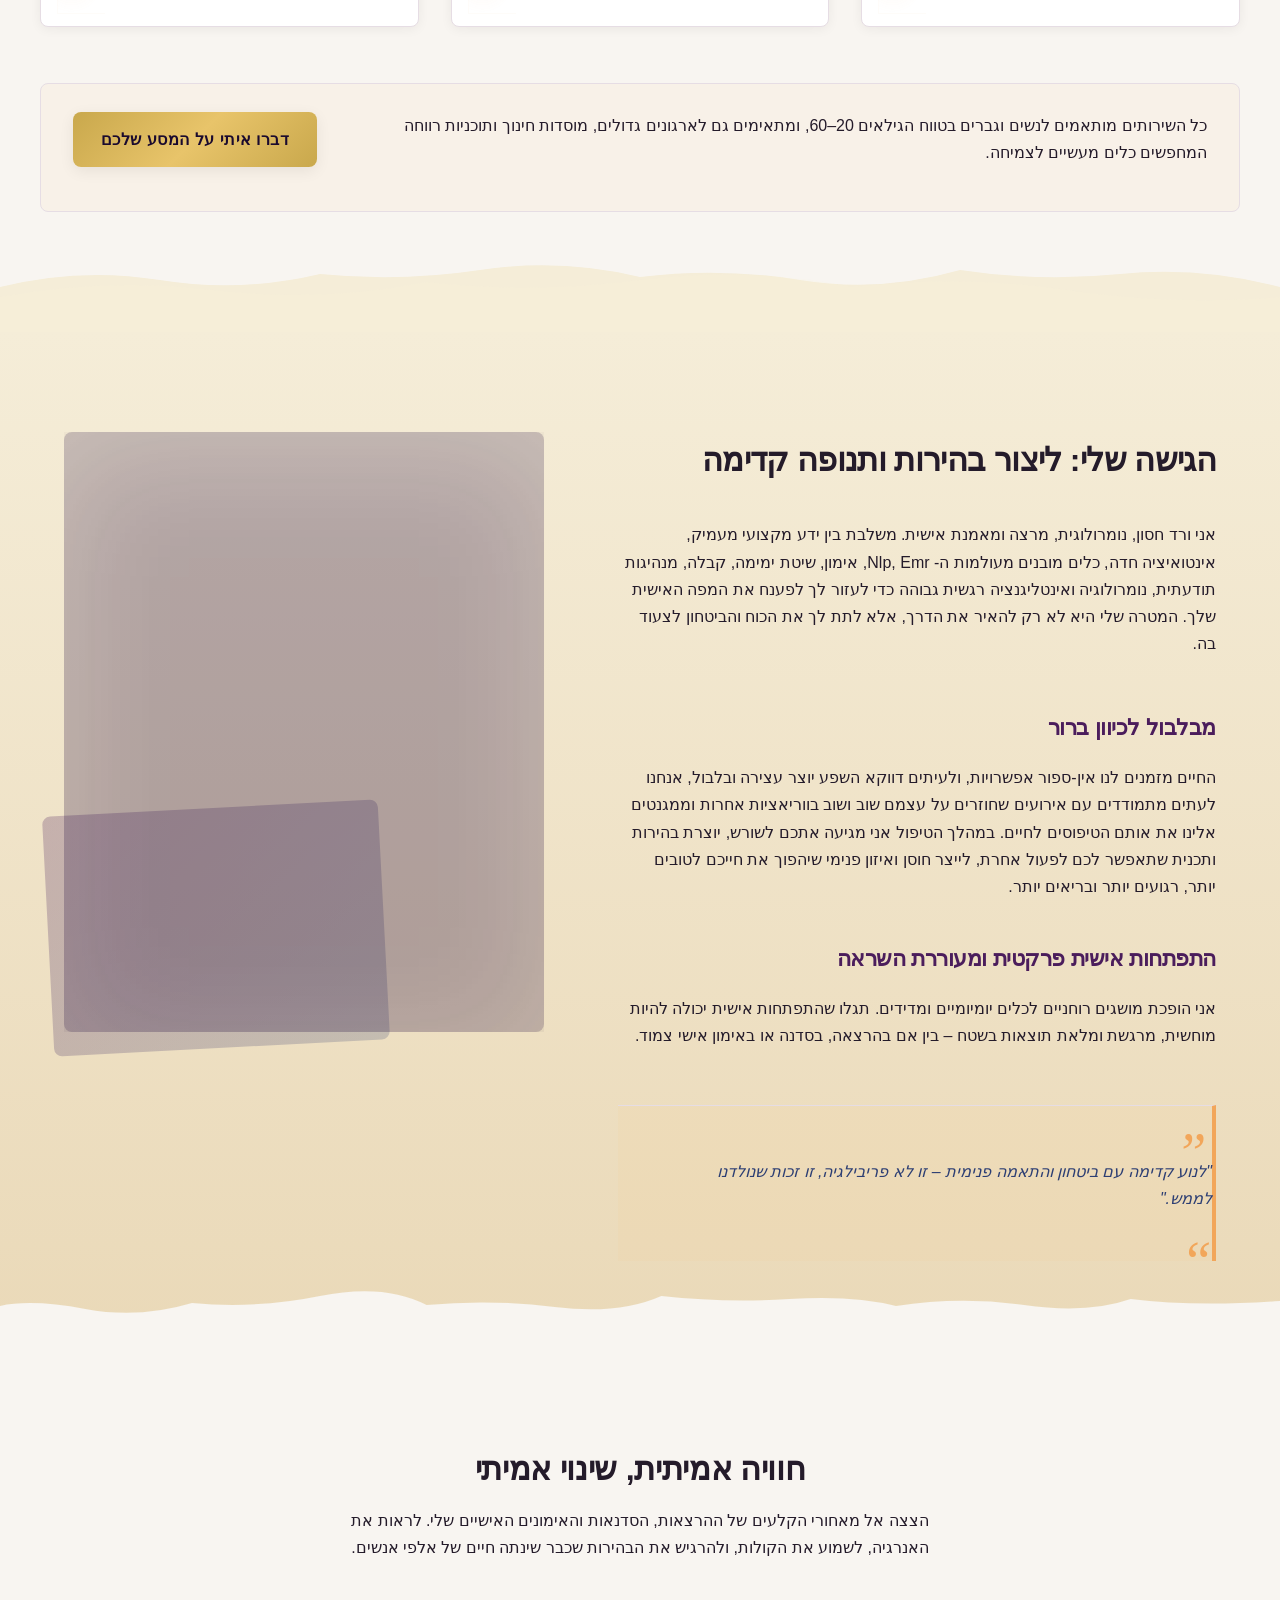
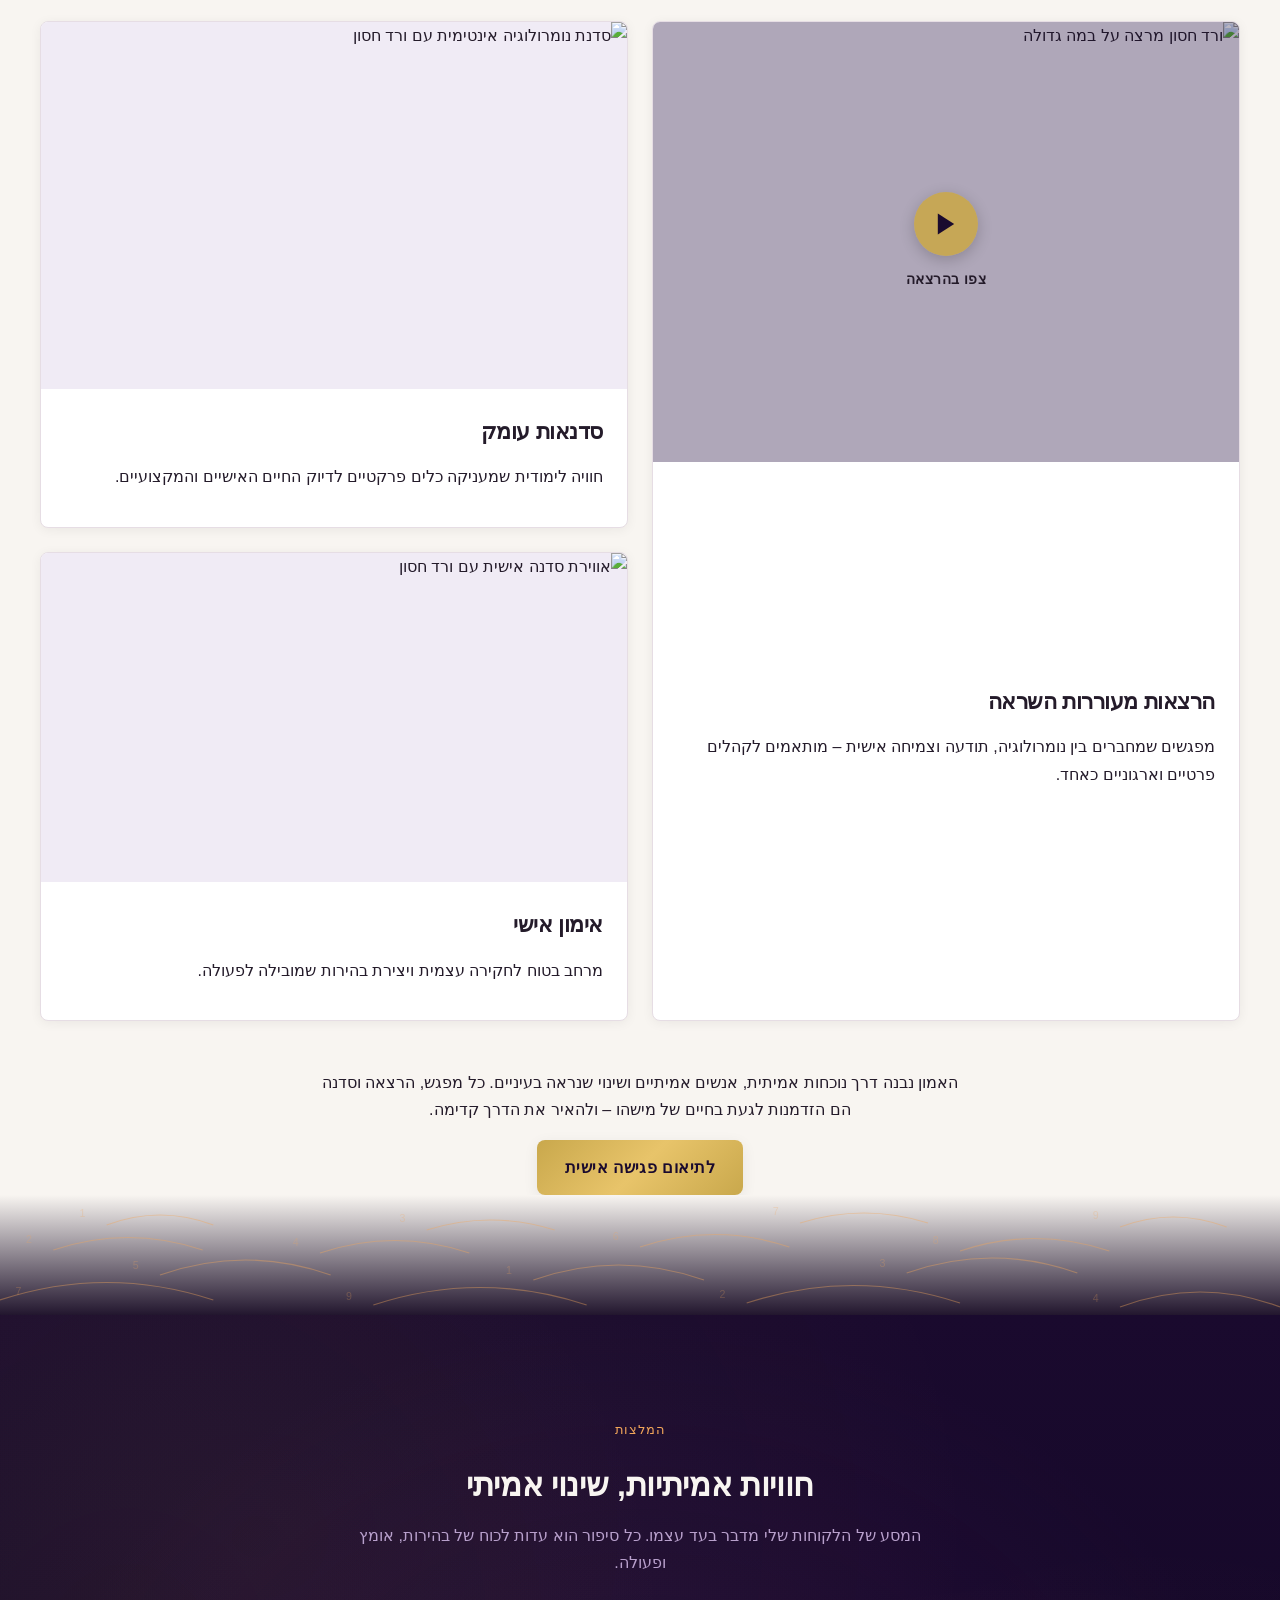
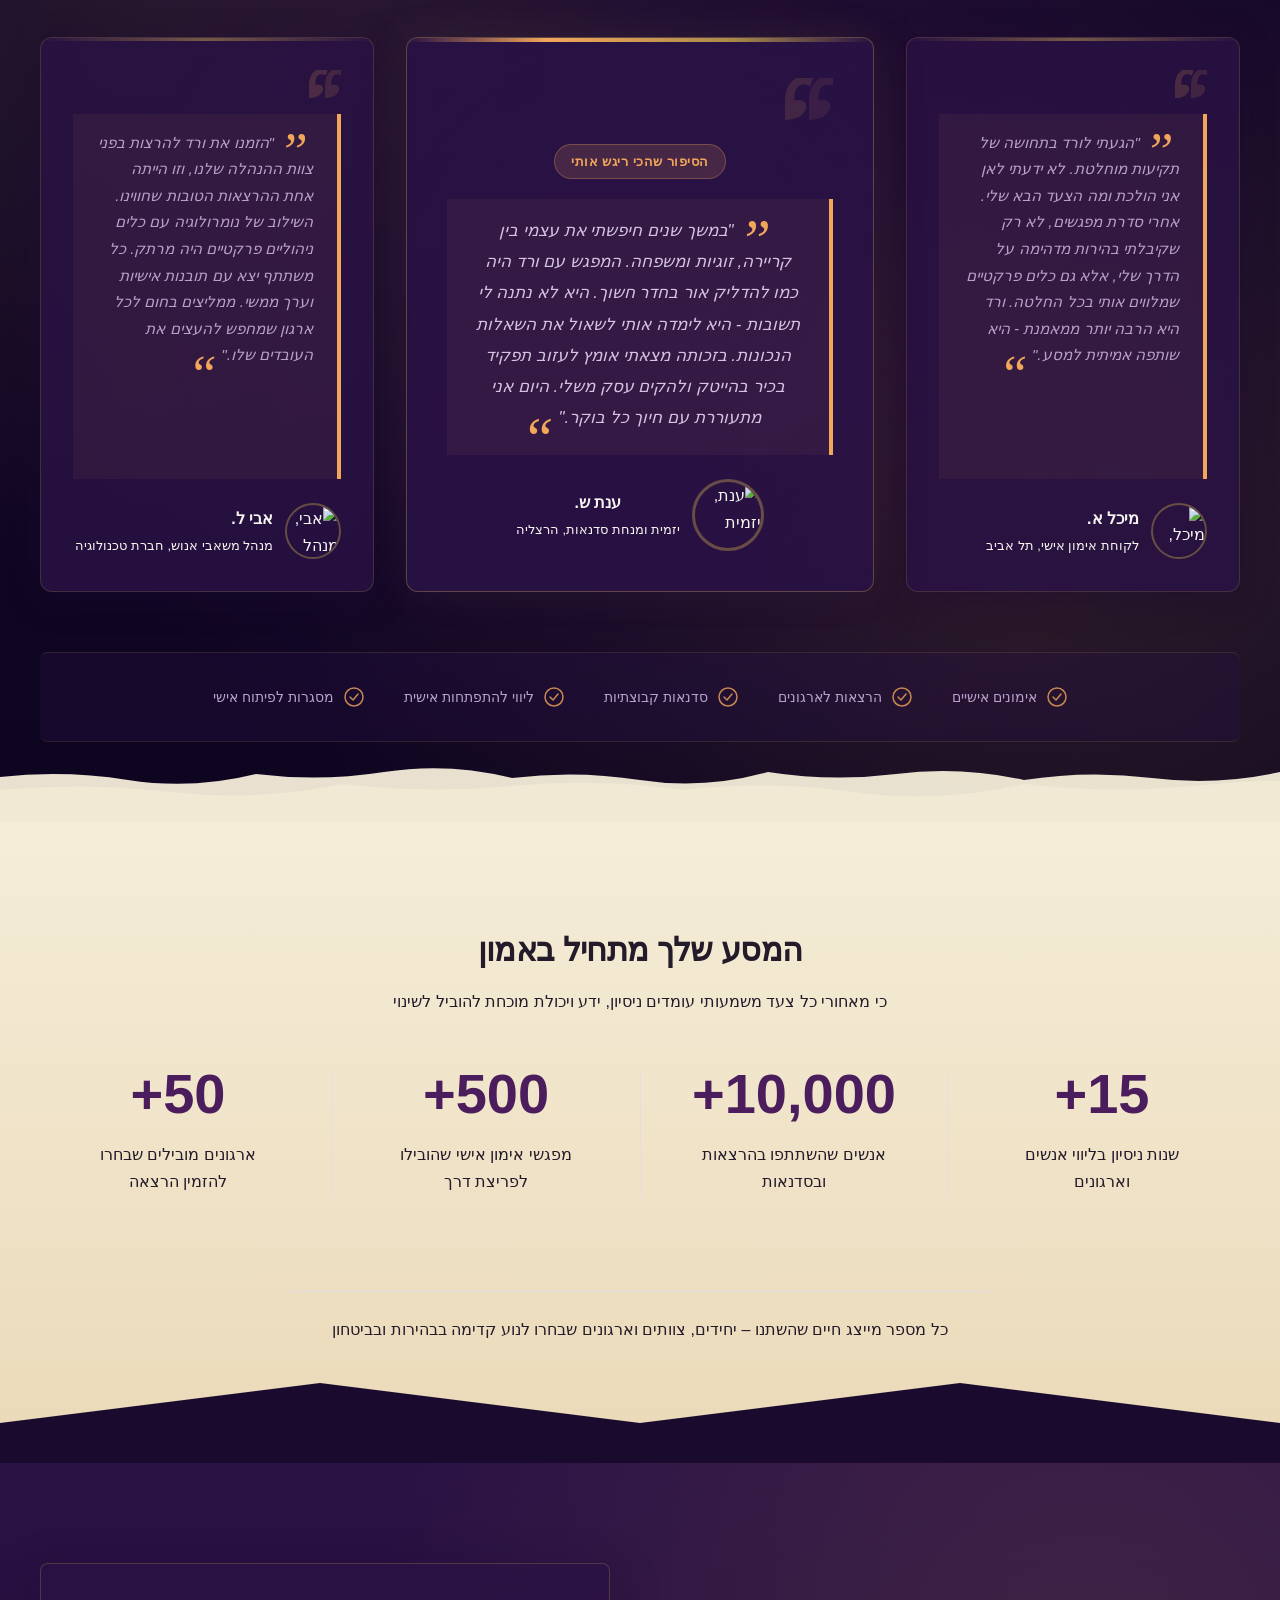
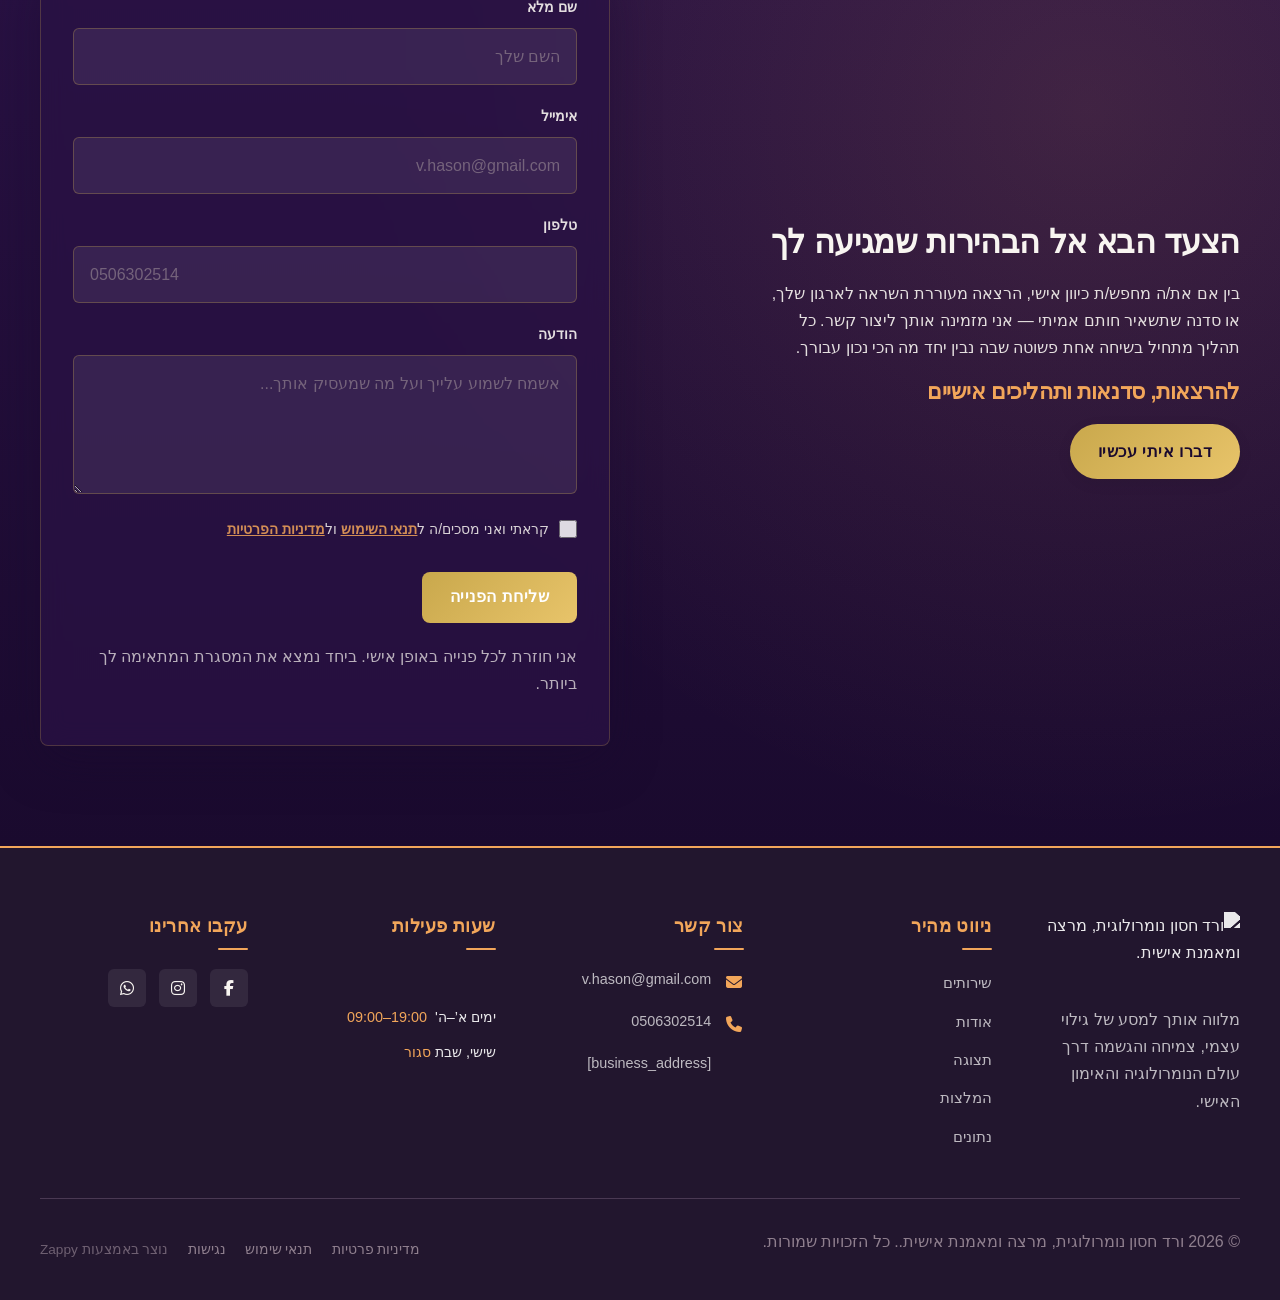
==== commit c35dbcf6: "Incremental sync: 1 page(s) — update_button" ====
--- a/index.html
+++ b/index.html
@@ -1360,8 +1360,8 @@
         אני מזמינה אותך ליצור קשר. כל תהליך מתחיל בשיחה אחת פשוטה שבה נבין יחד מה הכי נכון עבורך.
       </p>
       <h3 class="index-contact-section__subheading">להרצאות, סדנאות ותהליכים אישיים</h3>
-      <a href="#" class="index-contact-section__cta">דברו איתי עכשיו</a>
-    </div>
+      <p class="zappy-editable"><a href="#" class="index-contact-section__cta">דברו איתי עכשיו</a>
+    </p></div>
 
     <!-- END: Form Block -->
     <div class="index-contact-section__form-wrapper" id="zappy-section-66">
@@ -1380,7 +1380,7 @@
         </div>
         <div class="contact-form__field">
           <label for="message" class="contact-form__label">הודעה</label>
-          <textarea id="message" name="message" class="contact-form__textarea" rows="4" placeholder="אשמח לשמוע עלייך ועל מה שמעסיק אותך..." required=""></textarea>
+          <textarea id="message" name="message" class="contact-form__textarea" rows="4" placeholder="אשמח לשמוע עלייך ועל מה שמעסיק אותך..." required="" style=""></textarea>
         </div>
         
         <div class="privacy-consent">
@@ -1390,7 +1390,7 @@
           </label>
         </div>
 
-        <button type="submit" class="contact-form__submit">שליחת הפנייה</button>
+        <button type="submit" class="contact-form__submit btn btn-primary" data-element-type="button" data-element-id="btn-1781365206467-fszjcd739" data-native-element="true" style="outline: none; border-color: transparent !important; color: rgb(255, 255, 255) !important; background-color: transparent !important; background-image: linear-gradient(135deg, rgb(201, 168, 76), rgb(232, 196, 106)) !important;">שליחת הפנייה</button>
       </form>
       <p class="index-contact-section__reassurance">
         אני חוזרת לכל פנייה באופן אישי. ביחד נמצא את המסגרת המתאימה לך ביותר.
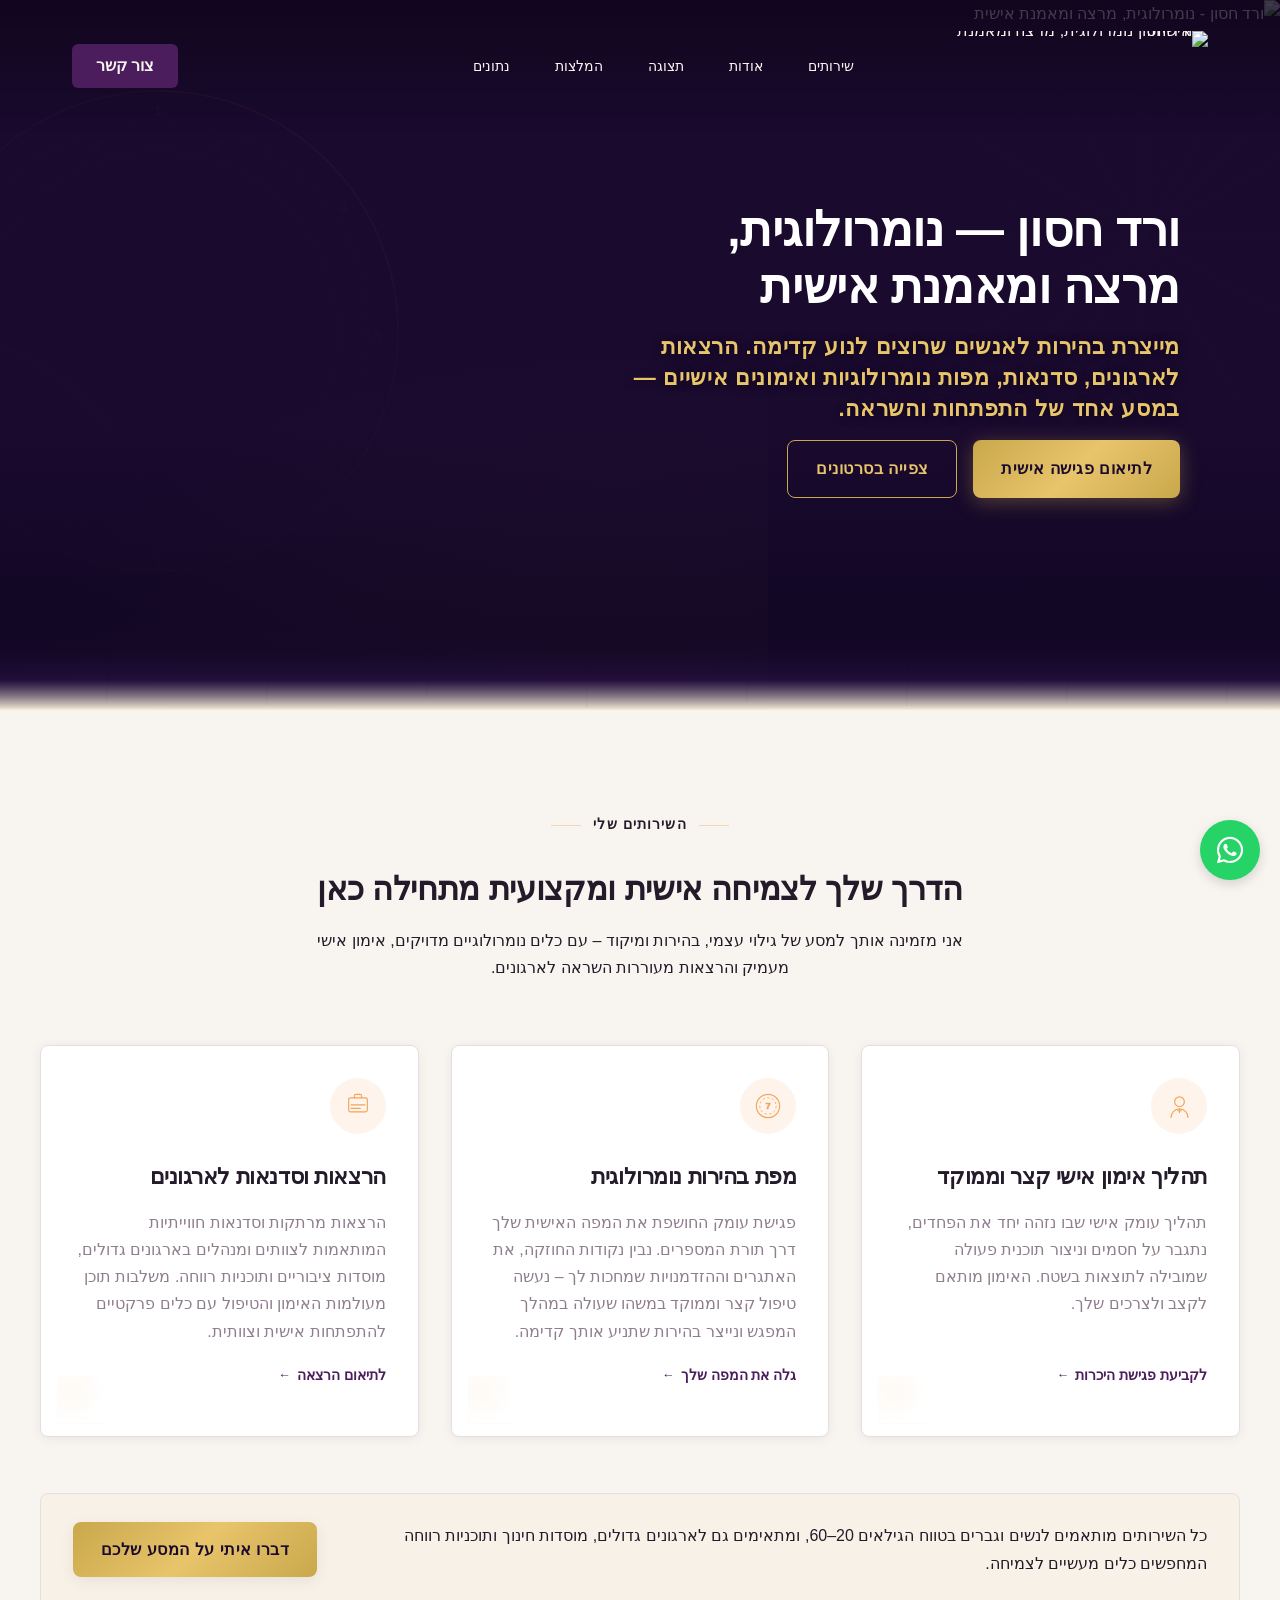
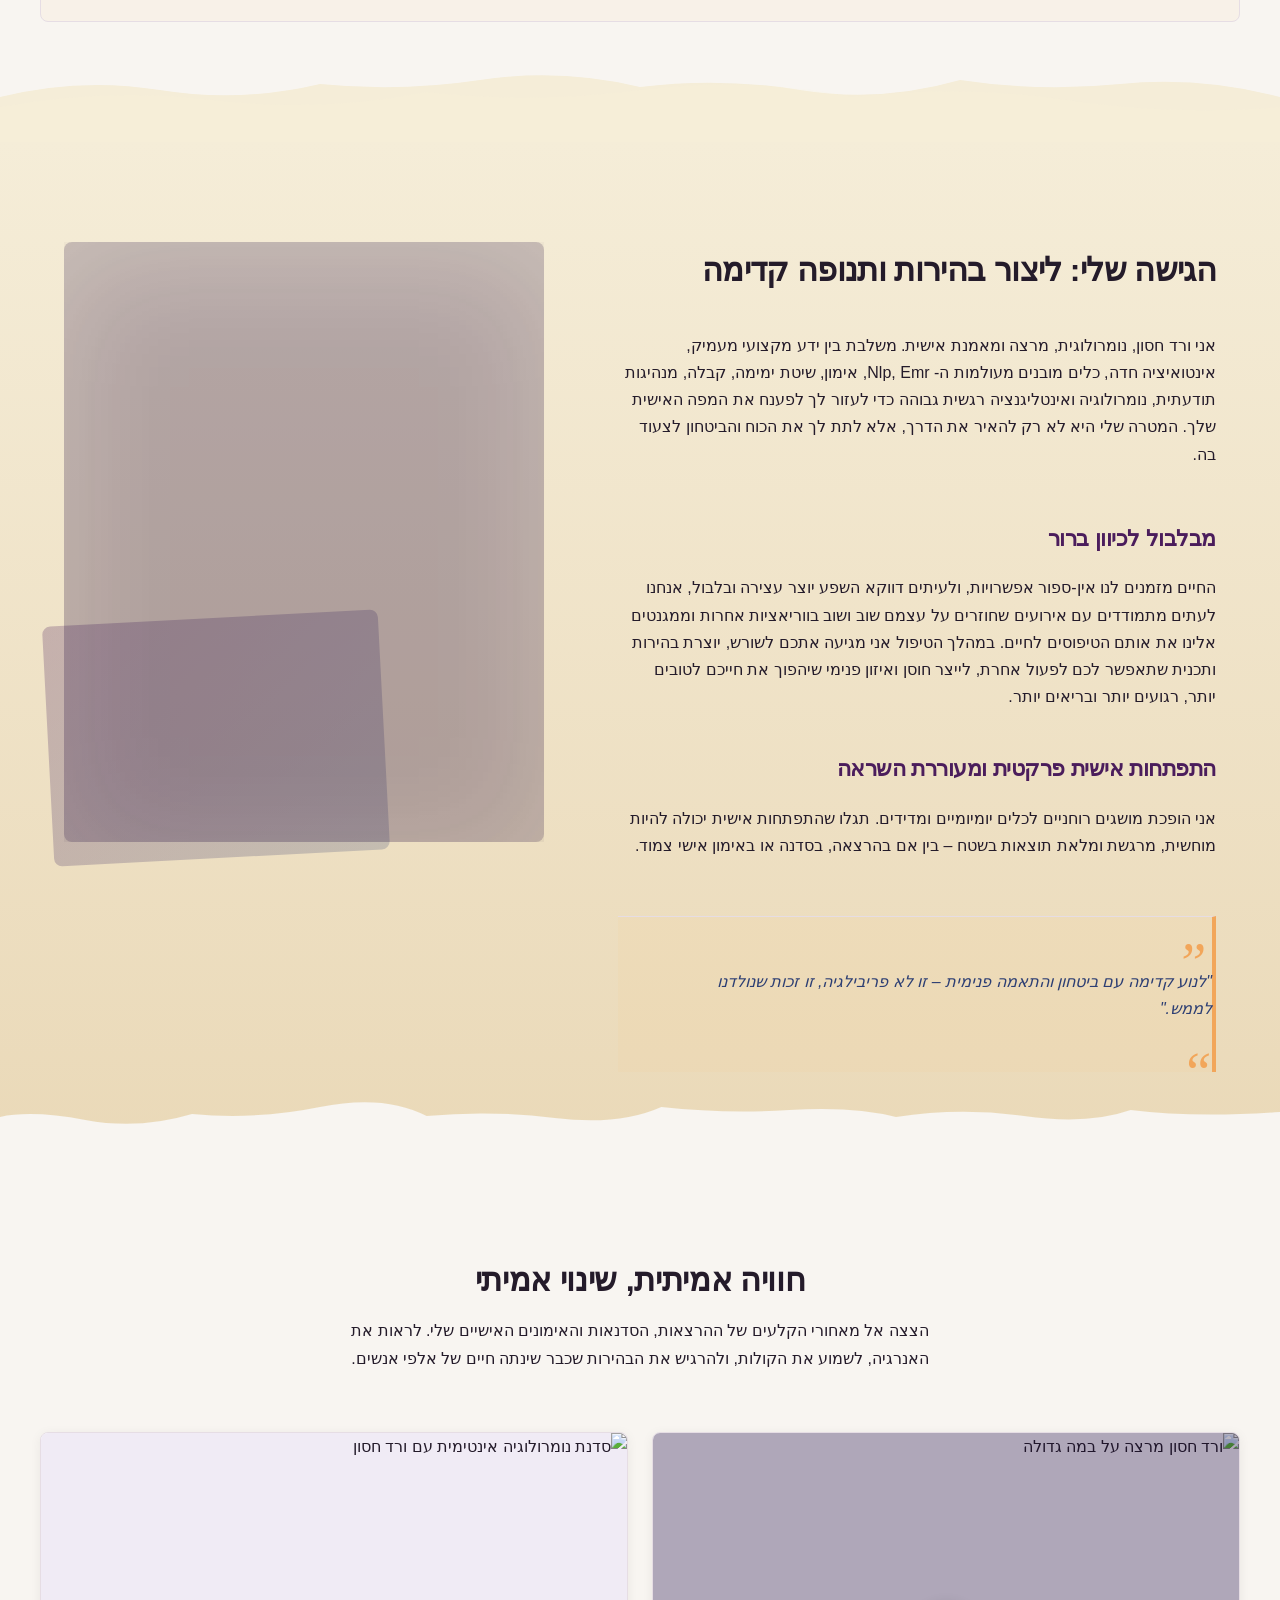
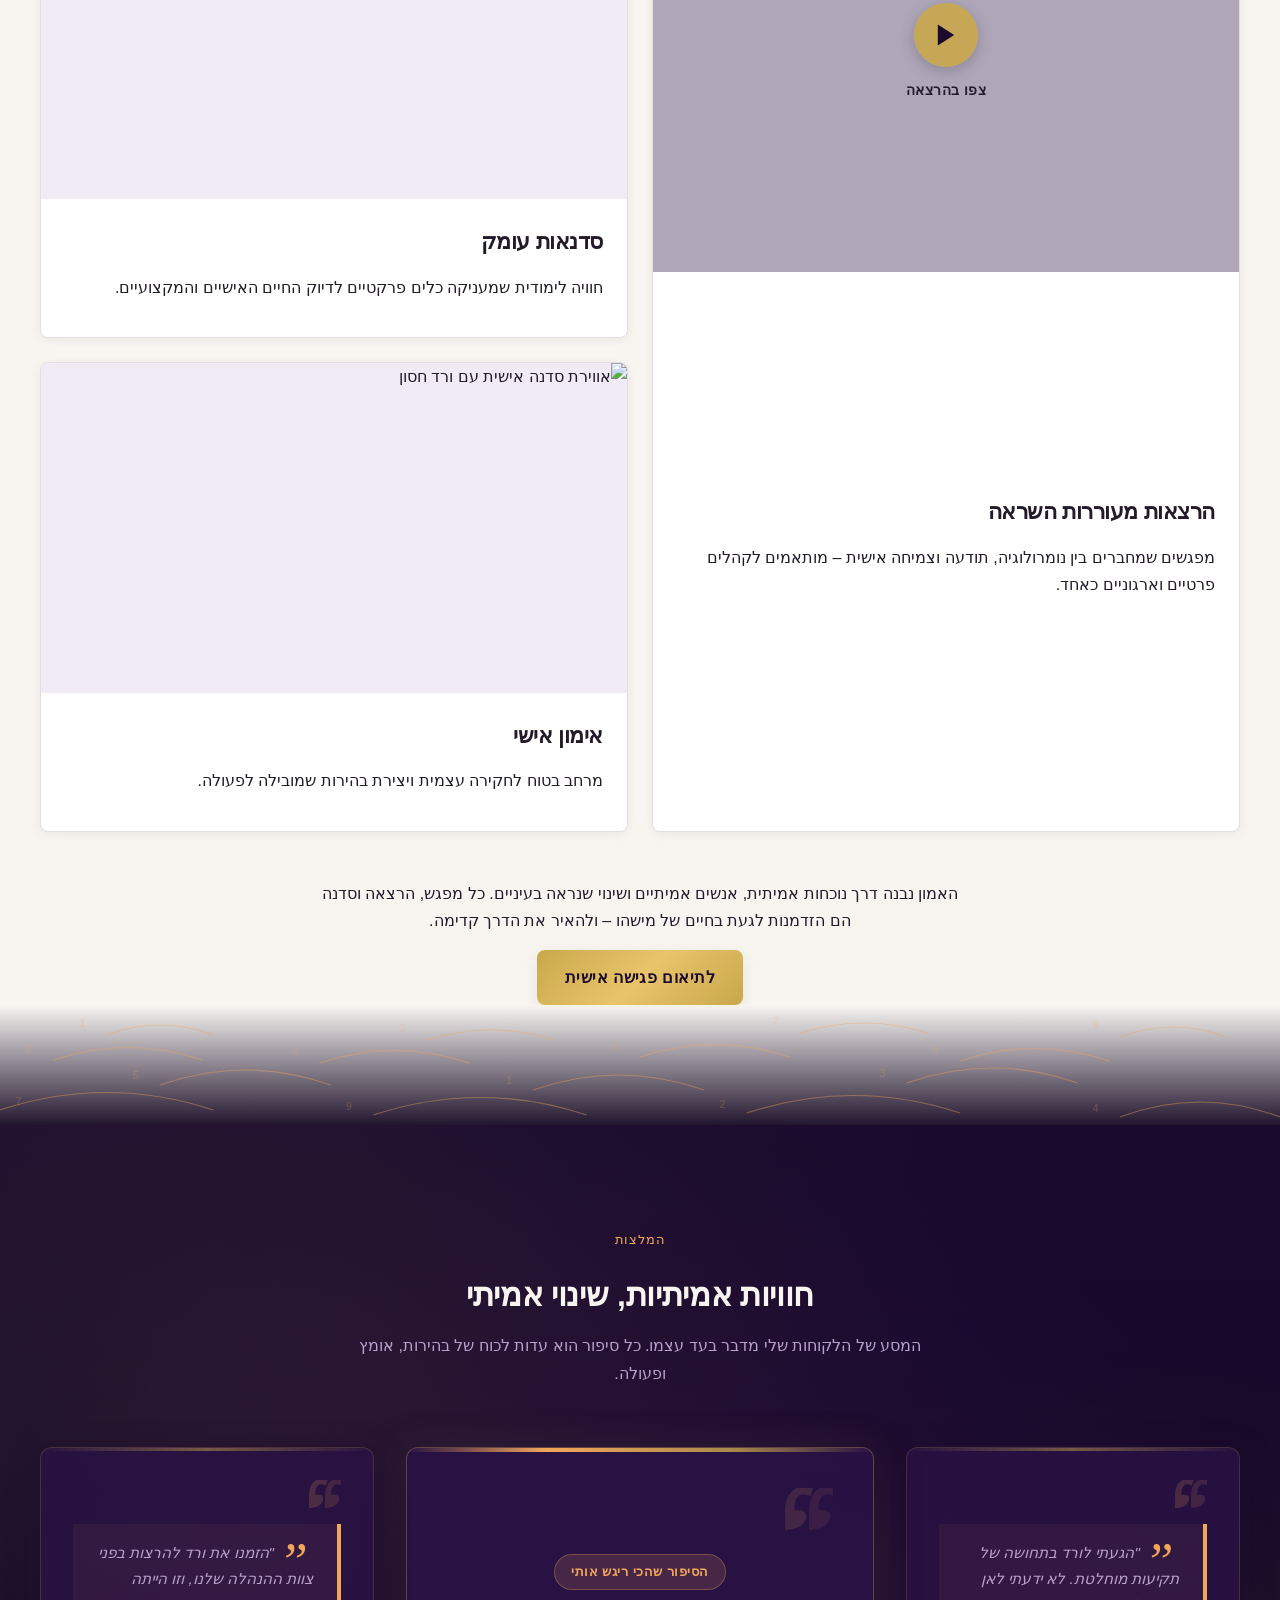
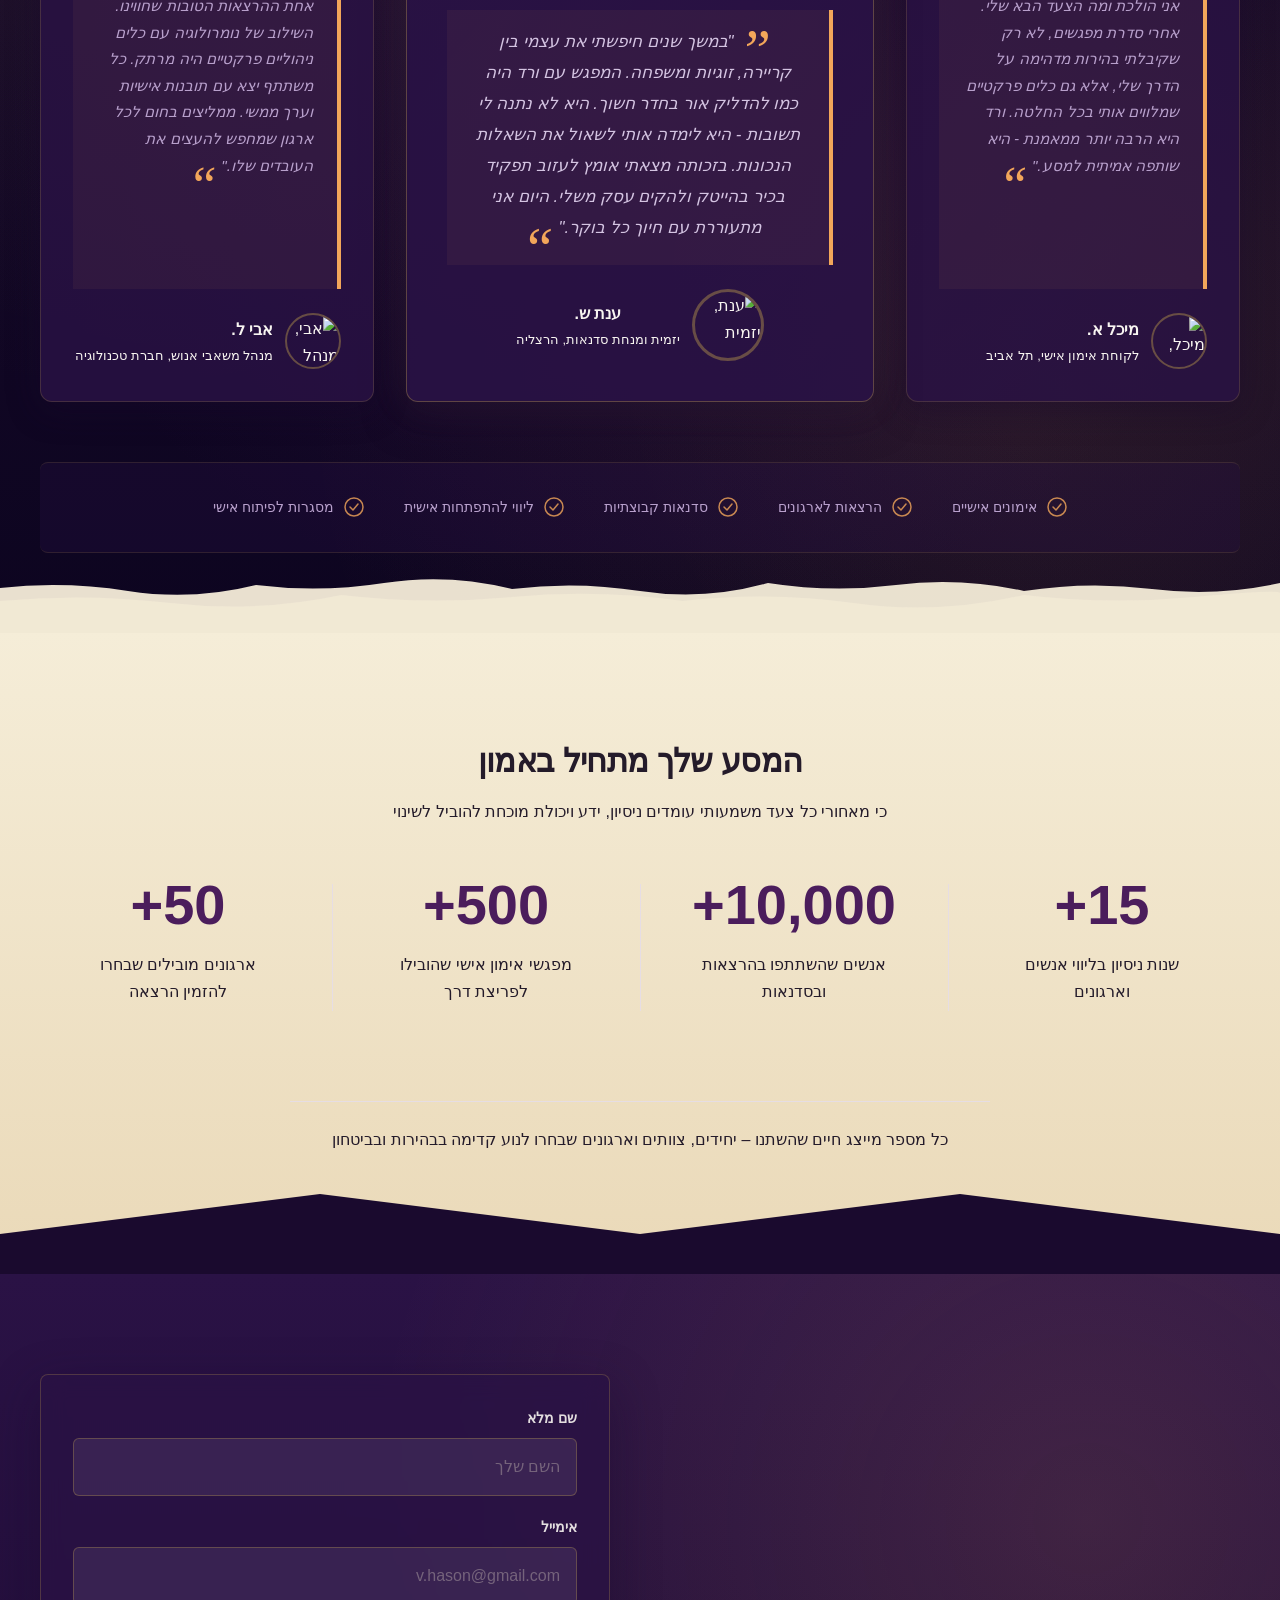
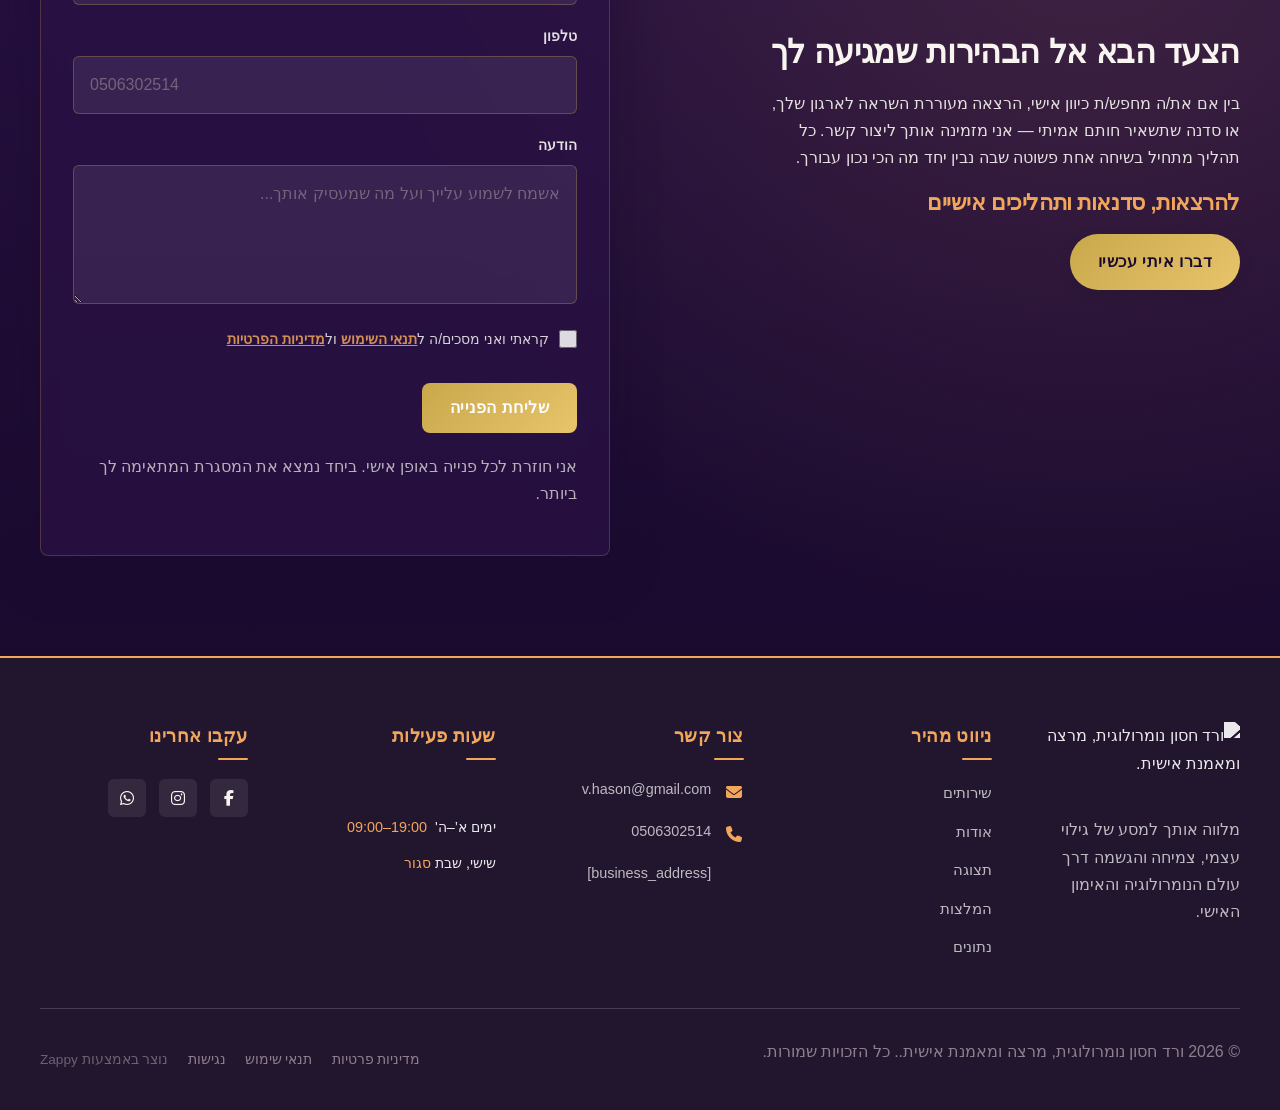
==== commit 783d2968: "Incremental sync: 1 page(s) — resize_section_height" ====
--- a/index.html
+++ b/index.html
@@ -161,26 +161,31 @@
       // Track button clicks (counted as actions)
       if (target.tagName === 'BUTTON' || target.closest('button')) {
         var button = target.tagName === 'BUTTON' ? target : target.closest('button');
-        trackEvent('click', {
+        var clickMeta = {
           element: 'button',
           text: button.textContent.trim().substring(0, 100),
           id: button.id || null,
           class: button.className || null
-        });
+        };
+        
+        trackEvent('click', clickMeta);
       }
       
       // Track link clicks (navigation - not counted as actions)
       else if (target.tagName === 'A' || target.closest('a')) {
         var link = target.tagName === 'A' ? target : target.closest('a');
-        trackEvent('navigation', {
+        var navMeta = {
           element: 'link',
           text: link.textContent.trim().substring(0, 100),
           href: link.href,
           external: link.hostname !== window.location.hostname
-        });
+        };
+        
+        trackEvent('navigation', navMeta);
       }
     }, true);
   }
+  
   
   // Track form submissions
   if (config.trackFormSubmissions) {
@@ -811,7 +816,7 @@
 </script>
   
   <main id="main">
-    <section data-band-index="0" id="hero" class="index-hero-section" data-layout-spec="דף הבית-hero" data-hero-type="fullscreen-scrim">
+    <section data-band-index="0" id="hero" class="index-hero-section" data-layout-spec="דף הבית-hero" data-hero-type="fullscreen-scrim" style="min-height: 710.286px !important;">
   <!-- Full-bleed background image -->
   <div class="index-hero-section-bg" id="zappy-section-1">
     <div data-zappy-zoom-wrapper="true" data-element-id="img-1781361944256-h4cjml98i" data-element-type="image" data-zappy-zoom-wrapper-width-mode="full" style="position: absolute !important; top: 0px !important; left: 0px !important; width: 100% !important; height: 100% !important; max-width: none !important; margin-left: 0px !important; margin-right: 0px !important; display: block !important; z-index: 1 !important; overflow: hidden !important;" data-zappy-zoom-clip="true" data-zappy-wrapper-margins-applied="true" data-zappy-zoom-wrapper-align="center" data-zappy-zoom-wrapper-width="1541px" data-zappy-zoom-wrapper-height="645px"><img fetchpriority="high" data-hero-bg="true" data-placeholder="index-hero-image-1" data-context="A refined, cinematic portrait-oriented coaching atmosphere. A confident, elegant woman in her 40s with a warm, knowing smile, softly lit by a golden-apricot glow against a deep plum-indigo backdrop. Subtle numerology-inspired geometric line motifs (circular arcs, radiating lines) faintly visible in the background. The right side of the image has deeper shadows, creating a natural dark area for overlay text. Depth of field blurs the background slightly, drawing focus to the subject. Mood: inspirational, trustworthy, premium, transformative." width="1200" height="800" src="/assets/site-index-hero-image-1-sharpen-sharpen-1781362915396-toc0el.webp?v=1781362917533" alt="ורד חסון - נומרולוגית, מרצה ומאמנת אישית" class="index-hero-section-bg-img" data-hero-background="true" data-element-type="image" data-element-id="img-1781361944256-h4cjml98i" style="object-position: 44% 0% !important; position: absolute !important; margin: 0px !important; left: 0% !important; top: 0% !important; width: 100% !important; height: 100% !important; max-width: none !important; max-height: none !important; display: block !important; object-fit: cover !important;" data-zappy-zoom="1" data-zappy-original-width="1541" data-zappy-original-height="645" data-zappy-object-position="44% 0%"></div>
@@ -887,7 +892,7 @@
         מייצרת בהירות לאנשים שרוצים לנוע קדימה. הרצאות לארגונים, סדנאות, מפות נומרולוגיות ואימונים אישיים — במסע אחד של התפתחות והשראה.
       </h3>
       <div class="index-hero-section-ctas" style="" id="zappy-section-7">
-        <a href="#contact" class="index-hero-section-btn index-hero-section-btn-primary" data-element-type="button" data-element-id="btn-1781361944244-0ebelbwrl" data-native-element="true">
+        <a href="#contact" class="index-hero-section-btn index-hero-section-btn-primary" data-element-type="button" data-element-id="btn-1781361944244-0ebelbwrl" data-native-element="true" style="outline: none;">
           לתיאום פגישה אישית
         </a>
         <a href="#services" class="index-hero-section-btn index-hero-section-btn-secondary" data-element-type="button" data-element-id="btn-1781361944244-q2zbny3z2" data-native-element="true">
@@ -1360,7 +1365,7 @@
         אני מזמינה אותך ליצור קשר. כל תהליך מתחיל בשיחה אחת פשוטה שבה נבין יחד מה הכי נכון עבורך.
       </p>
       <h3 class="index-contact-section__subheading">להרצאות, סדנאות ותהליכים אישיים</h3>
-      <p class="zappy-editable"><a href="#" class="index-contact-section__cta">דברו איתי עכשיו</a>
+      <p><a href="#" class="index-contact-section__cta">דברו איתי עכשיו</a>
     </p></div>
 
     <!-- END: Form Block -->
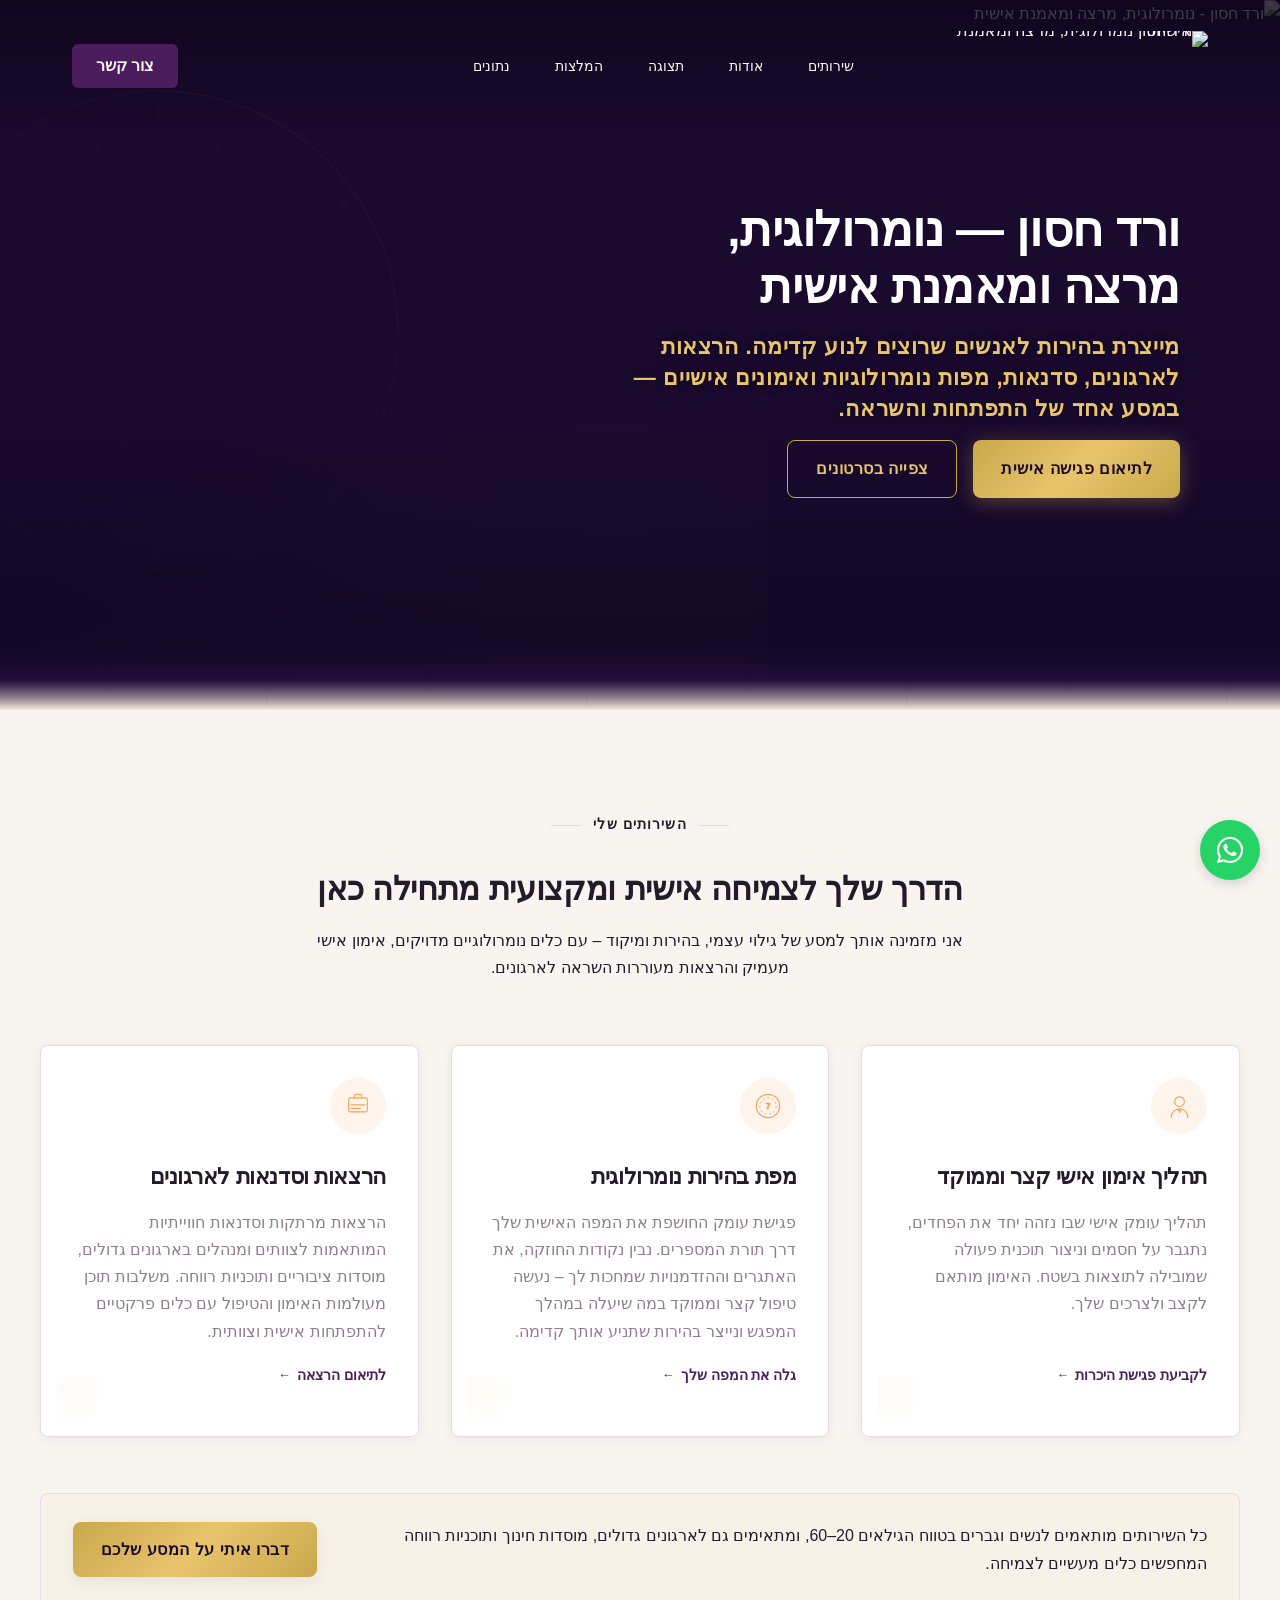
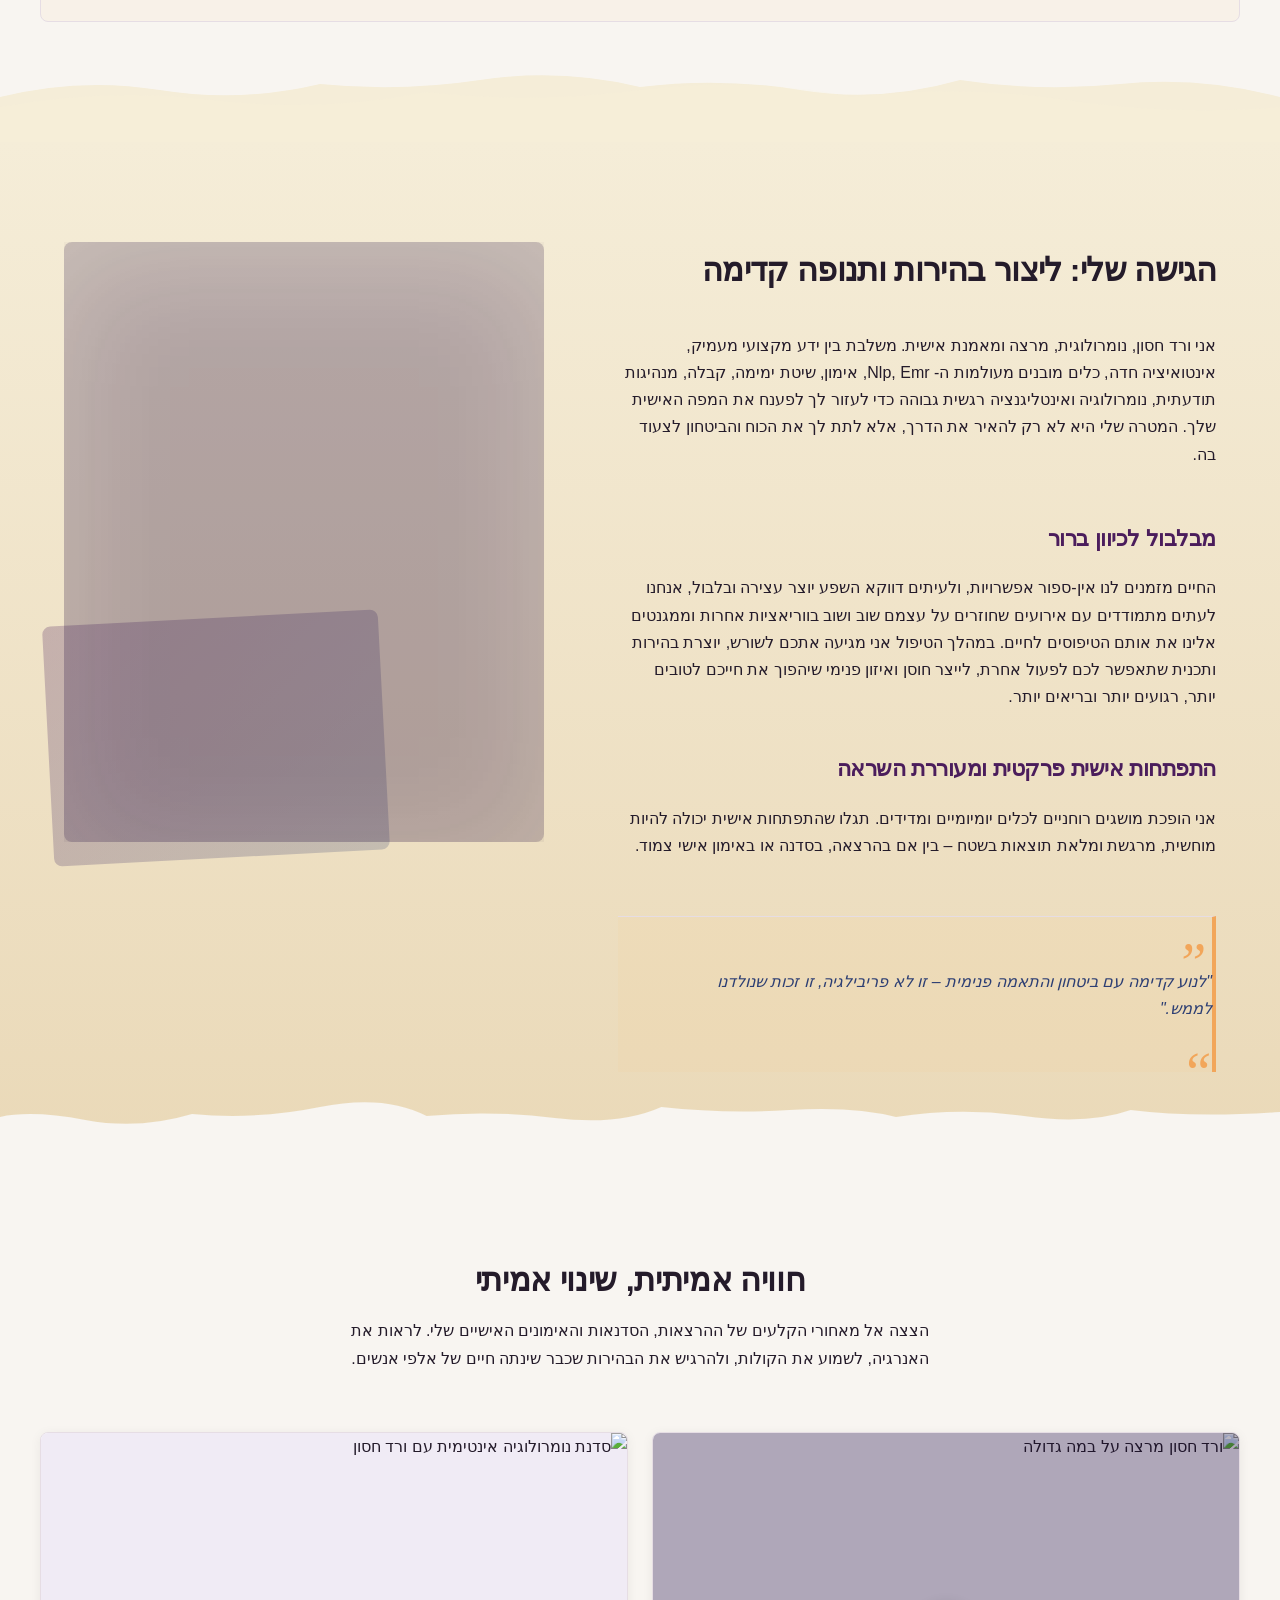
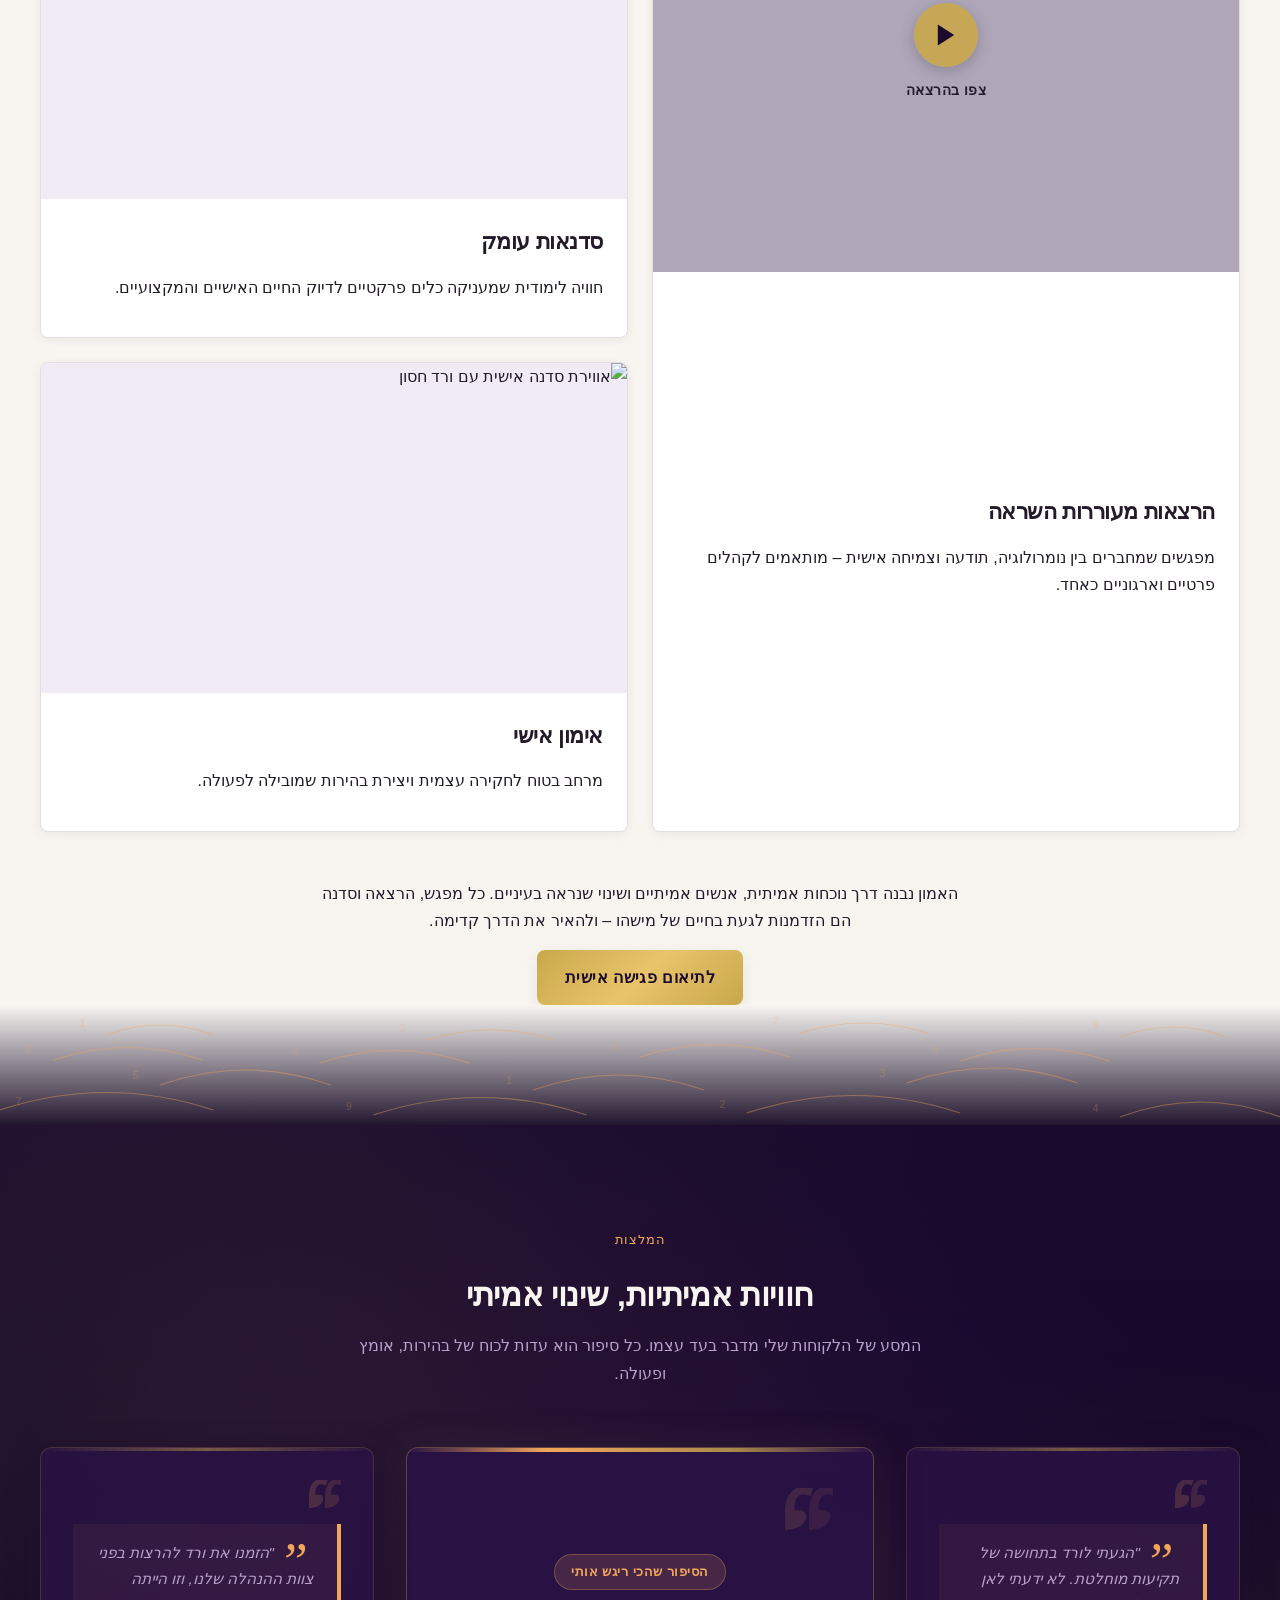
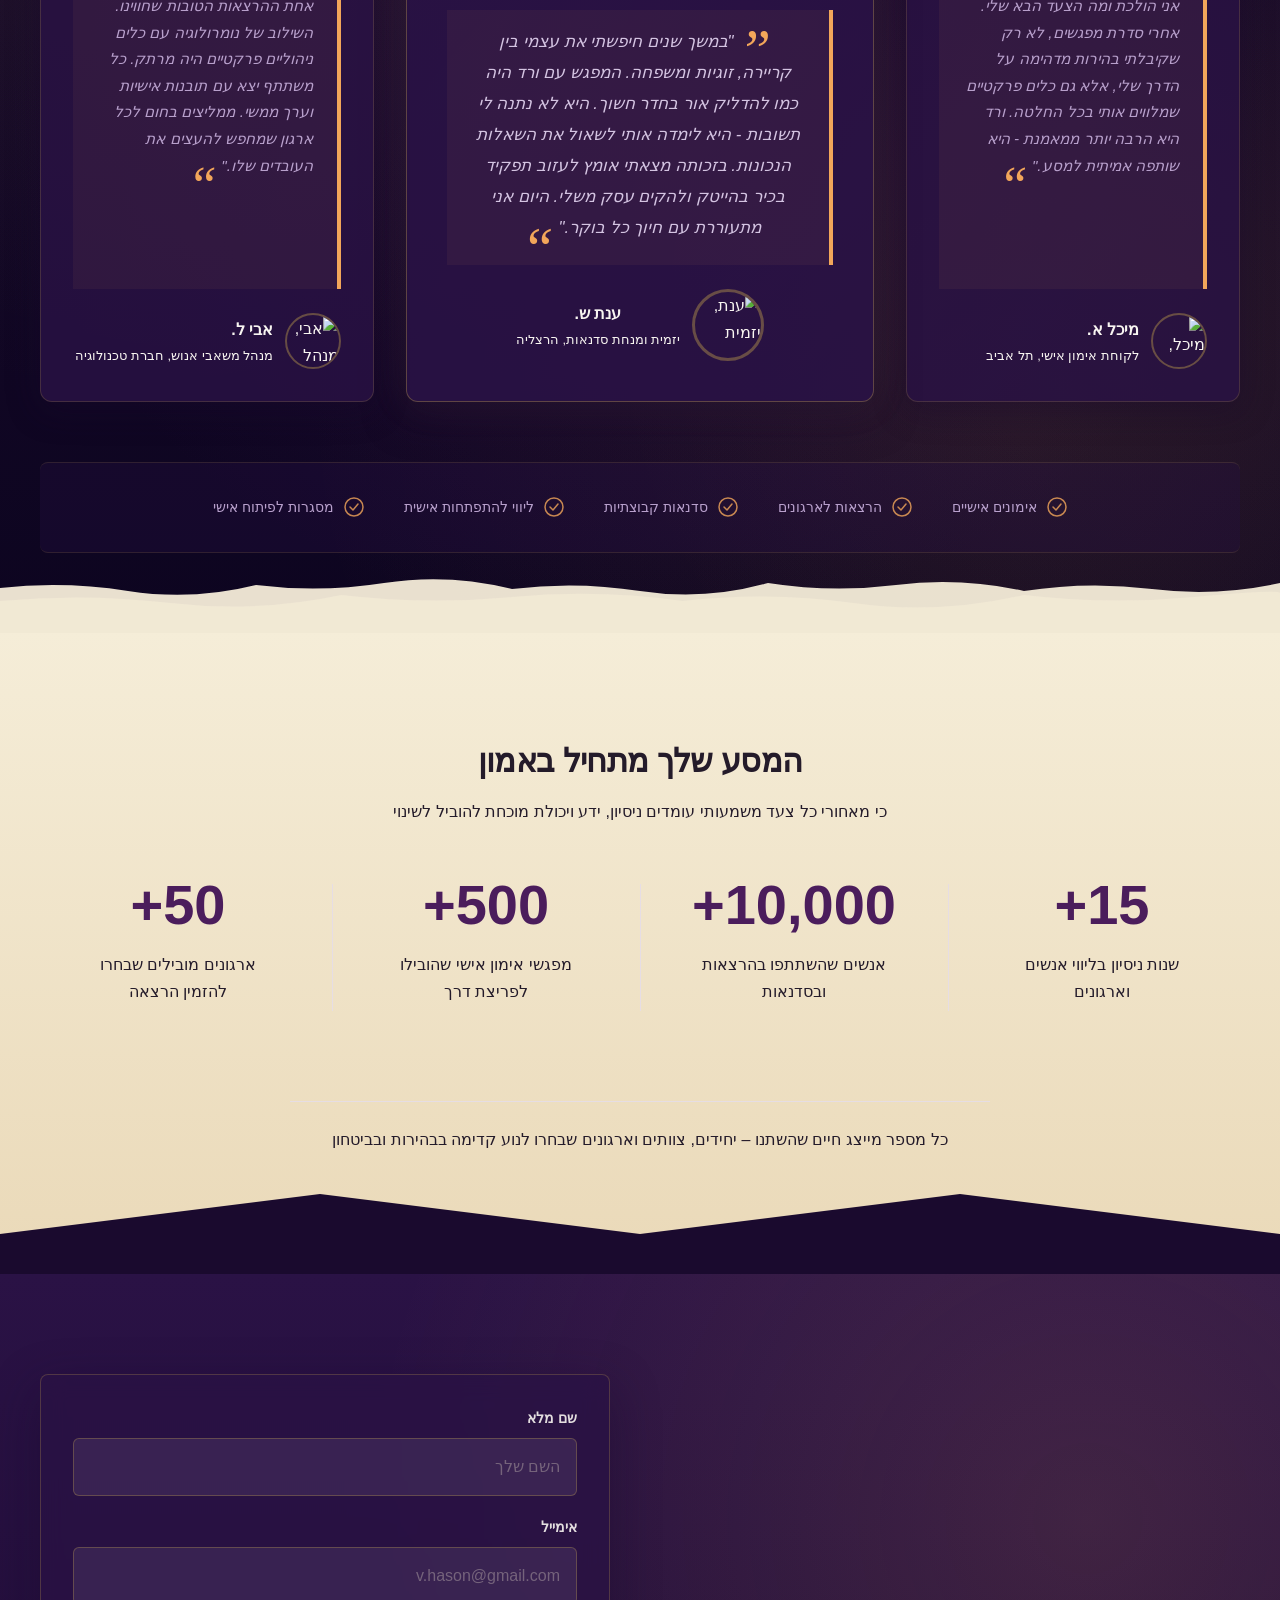
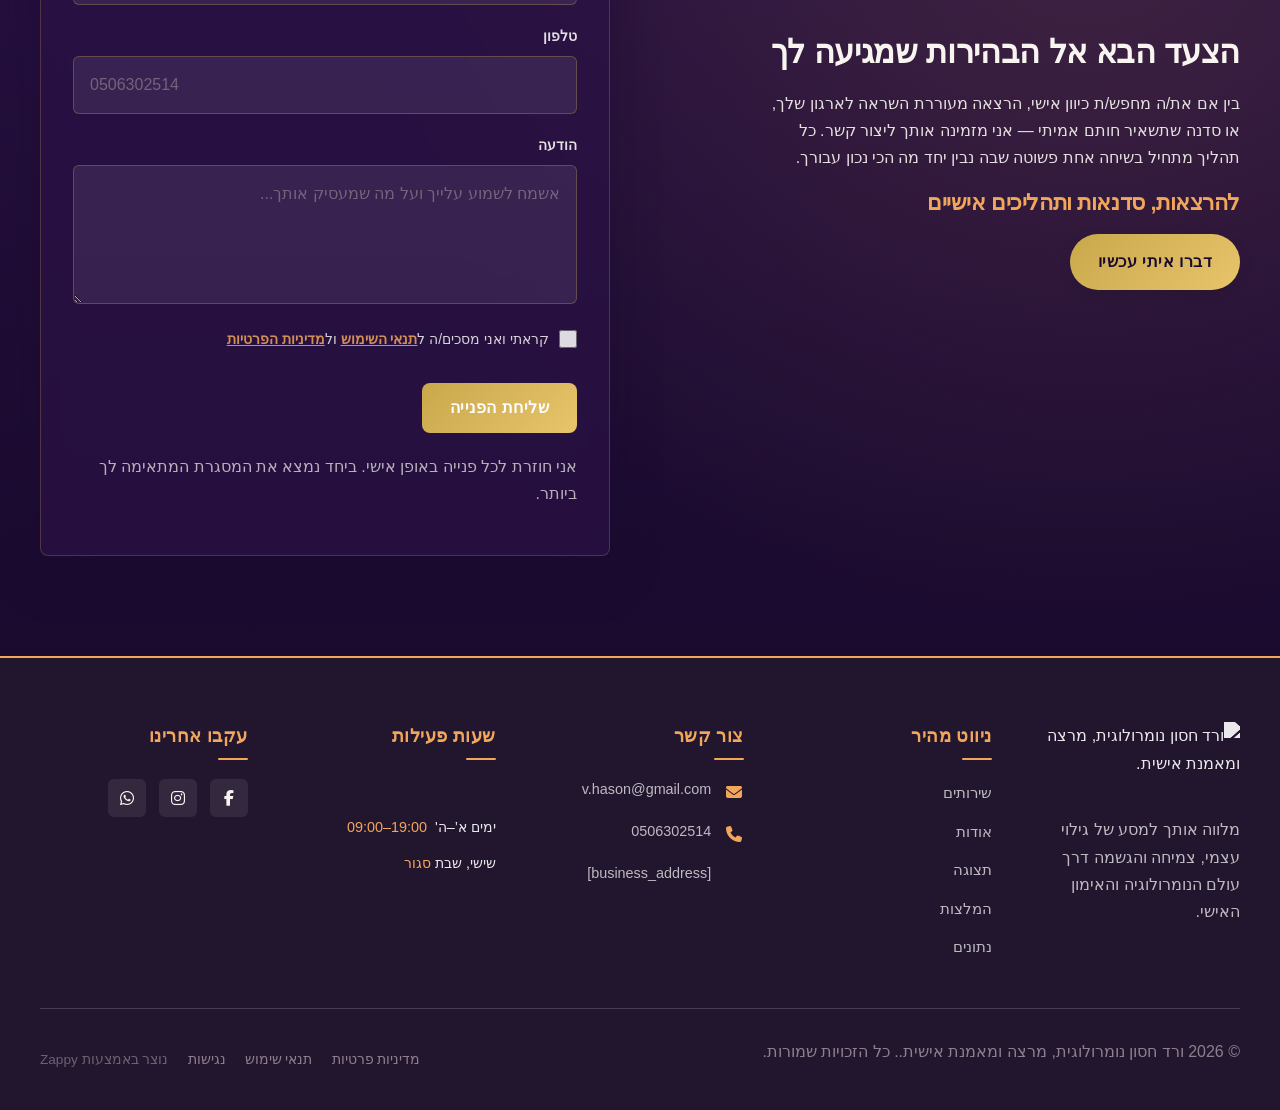
==== commit 78192402: "Incremental sync: 1 page(s) — text_edit" ====
--- a/index.html
+++ b/index.html
@@ -976,7 +976,7 @@
           </svg>
         </div>
         <h3 class="card-title">מפת בהירות נומרולוגית</h3>
-        <p class="card-description" style="">פגישת עומק החושפת את המפה האישית שלך דרך תורת המספרים. נבין נקודות החוזקה, את האתגרים וההזדמנויות שמחכות לך – נעשה טיפול קצר וממוקד במשהו שעולה במהלך המפגש ונייצר בהירות שתניע אותך קדימה.</p>
+        <p class="card-description" style="">פגישת עומק החושפת את המפה האישית שלך דרך תורת המספרים. נבין נקודות החוזקה, את האתגרים וההזדמנויות שמחכות לך – נעשה טיפול קצר וממוקד במה שיעלה במהלך המפגש ונייצר בהירות שתניע אותך קדימה.</p>
         <p><a href="#contact" class="card-link">גלה את המפה שלך <span class="link-arrow">←</span></a>
       </p></article>
 
